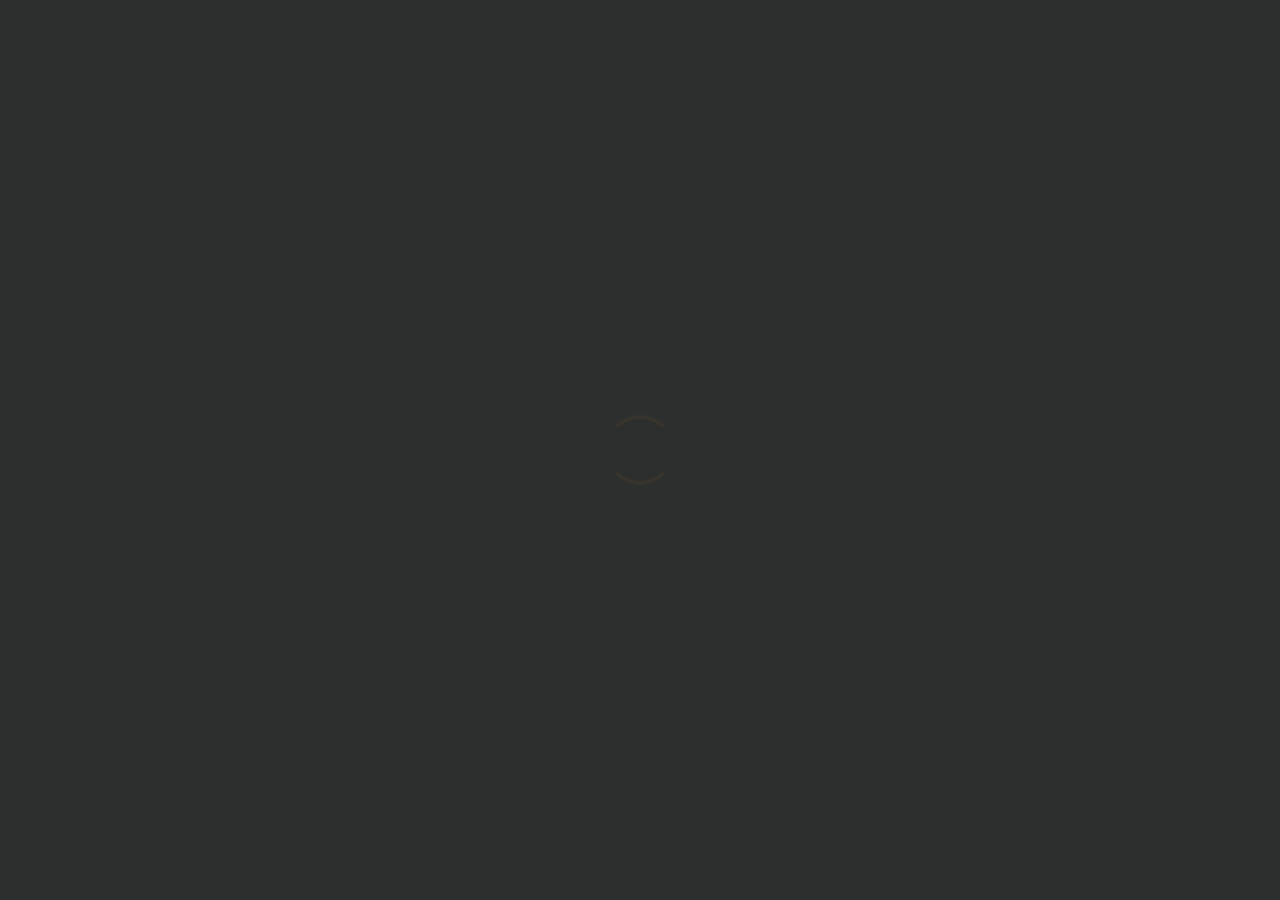
==== index.html @ 35392473 "Initial commit" ====
<!doctype html><html lang="en"><head><meta charset="utf-8"><meta name="viewport" content="width=device-width, initial-scale=1.0,minimum-scale=1.0, maximum-scale=1.0, minimal-ui"><meta http-equiv="Content-Type" content="text/html; Charset=UTF-8"><meta http-equiv="cleartype" content="on"><meta http-equiv="X-UA-Compatible" content="IE=edge"><meta http-equiv="Cache-Control" content="no-cache"><meta name="theme-color" content="#333333"><meta name="HandheldFriendly" content="True"><meta name="mobile-web-app-capable" content="yes"><meta name="format-detection" content="telephone=no"><meta name="format-detection" content="address=no"><meta name="SKYPE_TOOLBAR" content="SKYPE_TOOLBAR_PARSER_COMPATIBLE"><meta name="application-name" content="alexstep"><meta name="apple-mobile-web-app-title" content="alexstep"><meta name="msapplication-TileColor" content="#333333"><meta name="apple-mobile-web-app-capable" content="yes"><meta name="apple-mobile-web-app-status-bar-style" content="black"><title>Alex Step - fullstack web-developer</title><meta name="description" content="Personal CV site"><link rel="amphtml" href="https://alexstep.com/amp.html"><link rel="canonical" href="https://alexstep.com"><link rel="manifest" href="/manifest.json?t=1485158343340"><link rel="apple-touch-icon" sizes="180x180" href="/img/favicons/apple-touch-icon.png?t=1485158343340"><link rel="icon" type="image/png" href="/img/favicons/favicon-32x32.png?t=1485158343340" sizes="32x32"><link rel="icon" type="image/png" href="/img/favicons/favicon-16x16.png?t=1485158343340" sizes="16x16"><link rel="mask-icon" href="/img/favicons/safari-pinned-tab.svg?t=1485158343340" color="#86af49"><link rel="shortcut icon" href="/img/favicons/favicon.ico?t=1485158343340"><meta name="msapplication-TileImage" content="/img/favicons/mstile-144x144.png?t=1485158343340"><meta property="og:url" content="https://alexstep.com/"><meta property="og:type" content="website"><meta property="og:title" content="Александр Степанченко"><meta property="og:description" content="Веб-разработчик"><meta property="og:image" content="https://alexstep.com//img/favicons/android-chrome-512x512.png"><style>article,aside,details,figcaption,figure,footer,header,legend,main,menu,nav,section,summary{display:block}pre,textarea{overflow:auto}.o-grid,sub,sup{position:relative}.c-main-container,body{overflow-x:hidden}html{font-family:sans-serif}body{margin:0}audio,canvas,progress,video{display:inline-block;vertical-align:baseline}audio:not([controls]){display:none;height:0}[hidden],template{display:none}a{background-color:transparent;text-decoration:none}a:active,a:hover{outline:0}abbr[title]{border-bottom:1px dotted}b,optgroup,strong{font-weight:700}dfn{font-style:italic}h1{font-size:2em}mark{background:#ff0;color:#000}small{font-size:80%}sub,sup{font-size:75%;line-height:0;vertical-align:baseline}sup{top:-.5em}sub{bottom:-.25em}svg:not(:root){overflow:hidden}code,kbd,pre,samp{font-family:monospace,monospace;font-size:1em}button,input,optgroup,select,textarea{color:inherit;font:inherit;margin:0}.c-brand__sub-title,.c-brand__title,.c-number,.nivo-lightbox-theme-default .nivo-lightbox-title,body,h1,h2,h3,h4,h5,h6{font-family:Lato,"Helvetica Neue",Helvetica,Arial,sans-serif}button{overflow:visible}button,select{text-transform:none}button,html input[type=button],input[type=reset],input[type=submit]{-webkit-appearance:button;cursor:pointer}button[disabled],html input[disabled]{cursor:default}button::-moz-focus-inner,input::-moz-focus-inner{border:0;padding:0}input[type=checkbox],input[type=radio]{box-sizing:border-box;padding:0}input[type=number]::-webkit-inner-spin-button,input[type=number]::-webkit-outer-spin-button{height:auto}input[type=search]::-webkit-search-cancel-button,input[type=search]::-webkit-search-decoration{-webkit-appearance:none}legend{border:0;width:100%;line-height:inherit}.o-list-inline>li,label{display:inline-block}textarea{resize:vertical}table{border-collapse:collapse;border-spacing:0}blockquote,body,caption,dd,dl,fieldset,figure,form,h1,h2,h3,h4,h5,h6,hr,legend,ol,p,pre,table,td,th,ul{margin:0;padding:0}abbr[title],dfn[title]{cursor:help}address{font-style:normal}ol ol,ol ul,ul ol,ul ul{margin-bottom:0}img{border:0;font-style:italic;vertical-align:middle;max-width:100%}button,input,select,textarea{line-height:inherit;border-radius:0}fieldset{min-width:0;border:0}input[type=search]{box-sizing:inherit;-webkit-appearance:none}html{box-sizing:border-box;font-size:14px;min-height:100%;-webkit-text-size-adjust:100%;-ms-text-size-adjust:100%;-moz-osx-font-smoothing:grayscale;-webkit-font-smoothing:antialiased}*,::after,::before{box-sizing:inherit}.c-progress-bar,address,blockquote,dl,fieldset,figure,h1,h2,h3,h4,h5,h6,hr,ol,p,pre,table,ul{margin-bottom:.55rem}body{font-size:1rem;line-height:1.75;font-weight:400;-webkit-font-smoothing:subpixel-antialiased}body,html{height:100%}.c-number,h1,h2,h3,h4,h5,h6{font-weight:600}.c-number small,h1 small,h2 small,h3 small,h4 small,h5 small,h6 small{font-weight:400;font-size:.7em}.c-number,h2,h3{font-size:1.2rem;line-height:1.45;text-transform:uppercase}hr{box-sizing:content-box;height:2px;color:#ccc;font-size:0;border:0}dd,ol,ul{margin-left:3.5rem;padding:0}.c-clients,.c-social-buttons,.o-list-bare,.o-list-inline{margin-left:0;padding:0;list-style:none}[dir=rtl] dd,[dir=rtl] ol,[dir=rtl] ul{margin-right:3.5rem}[dir=rtl] .c-clients,[dir=rtl] .c-social-buttons,[dir=rtl] .o-list-bare,[dir=rtl] .o-list-inline{margin-right:0}img[height],img[width]{max-width:none}.o-media{display:-ms-flexbox;display:-webkit-box;display:flex;-ms-flex-align:start;-webkit-box-align:start;align-items:flex-start}.o-media__figure{margin-right:1rem}.o-media__body{-ms-flex:1;-webkit-box-flex:1;flex:1}.o-media__body,.o-media__body :last-child{margin-bottom:0}.o-media--reverse>.o-media__figure{-ms-flex-order:1;-webkit-box-ordinal-group:2;order:1;margin-left:1rem;margin-right:0}.o-media--flush>.o-media__figure{margin-left:0;margin-right:0}.o-media--block>.o-media__figure{margin-left:0;margin-right:0;width:2.8rem}.o-container{max-width:1276px;margin:0 auto}.o-content{padding-bottom:1.75rem}.o-content__body,.o-content__body :last-child{margin-bottom:0}.o-grid{display:-ms-flexbox;display:-webkit-box;display:flex;-ms-flex-flow:row wrap;flex-flow:row wrap;margin-right:-3.5rem}.o-grid--gallery{margin-right:-1.75rem;margin-bottom:-1.75rem}.o-grid--gallery [class*=o-grid__col]{padding-right:1.75rem;margin-bottom:1.75rem}[class*=o-grid__col]{width:100%;padding-right:3.5rem;margin-bottom:0}.o-grid__col-xs-1{-ms-flex:0 0 auto;-webkit-box-flex:0;flex:0 0 auto;width:calc(8.33299992%)}.o-grid__col-xs-1:nth-child(1n){margin-right:0}.o-grid__col-xs-1:last-child{margin-right:0}.o-grid__col-xs-1:nth-child(0n){float:right;margin-right:0}.o-grid__col-xs-2{-ms-flex:0 0 auto;-webkit-box-flex:0;flex:0 0 auto;width:calc(16.66699983%)}.o-grid__col-xs-2:nth-child(1n){margin-right:0}.o-grid__col-xs-2:last-child{margin-right:0}.o-grid__col-xs-2:nth-child(0n){float:right;margin-right:0}.o-grid__col-xs-3{-ms-flex:0 0 auto;-webkit-box-flex:0;flex:0 0 auto;width:calc(24.99999975%)}.o-grid__col-xs-3:nth-child(1n){margin-right:0}.o-grid__col-xs-3:last-child{margin-right:0}.o-grid__col-xs-3:nth-child(0n){float:right;margin-right:0}.o-grid__col-xs-4{-ms-flex:0 0 auto;-webkit-box-flex:0;flex:0 0 auto;width:calc(33.33299967%)}.o-grid__col-xs-4:nth-child(1n){margin-right:0}.o-grid__col-xs-4:last-child{margin-right:0}.o-grid__col-xs-4:nth-child(0n){float:right;margin-right:0}.o-grid__col-xs-5{-ms-flex:0 0 auto;-webkit-box-flex:0;flex:0 0 auto;width:calc(41.66699958%)}.o-grid__col-xs-5:nth-child(1n){margin-right:0}.o-grid__col-xs-5:last-child{margin-right:0}.o-grid__col-xs-5:nth-child(0n){float:right;margin-right:0}.o-grid__col-xs-6{-ms-flex:0 0 auto;-webkit-box-flex:0;flex:0 0 auto;width:calc(49.9999995%)}.o-grid__col-xs-6:nth-child(1n){margin-right:0}.o-grid__col-xs-6:last-child{margin-right:0}.o-grid__col-xs-6:nth-child(0n){float:right;margin-right:0}.o-grid__col-xs-7{-ms-flex:0 0 auto;-webkit-box-flex:0;flex:0 0 auto;width:calc(58.33299942%)}.o-grid__col-xs-7:nth-child(1n){margin-right:0}.o-grid__col-xs-7:last-child{margin-right:0}.o-grid__col-xs-7:nth-child(0n){float:right;margin-right:0}.o-grid__col-xs-8{-ms-flex:0 0 auto;-webkit-box-flex:0;flex:0 0 auto;width:calc(66.66699933%)}.o-grid__col-xs-8:nth-child(1n){margin-right:0}.o-grid__col-xs-8:last-child{margin-right:0}.o-grid__col-xs-8:nth-child(0n){float:right;margin-right:0}.o-grid__col-xs-9{-ms-flex:0 0 auto;-webkit-box-flex:0;flex:0 0 auto;width:calc(74.99999925%)}.o-grid__col-xs-9:nth-child(1n){margin-right:0}.o-grid__col-xs-9:last-child{margin-right:0}.o-grid__col-xs-9:nth-child(0n){float:right;margin-right:0}.o-grid__col-xs-10{-ms-flex:0 0 auto;-webkit-box-flex:0;flex:0 0 auto;width:calc(83.33299917%)}.o-grid__col-xs-10:nth-child(1n){margin-right:0}.o-grid__col-xs-10:last-child{margin-right:0}.o-grid__col-xs-10:nth-child(0n){float:right;margin-right:0}.o-grid__col-xs-11{-ms-flex:0 0 auto;-webkit-box-flex:0;flex:0 0 auto;width:calc(91.66699908%)}.o-grid__col-xs-11:nth-child(1n){margin-right:0}.o-grid__col-xs-11:last-child{margin-right:0}.o-grid__col-xs-11:nth-child(0n){float:right;margin-right:0}.o-grid__col-xs-12{-ms-flex:0 0 auto;-webkit-box-flex:0;flex:0 0 auto;width:calc(99.999999%)}.o-grid__col-xs-12:nth-child(1n){margin-right:0}.o-grid__col-xs-12:last-child{margin-right:0}.o-grid__col-xs-12:nth-child(0n){float:right;margin-right:0}@media (min-width:600px){.o-grid__col-sm-1{-ms-flex:0 0 auto;-webkit-box-flex:0;flex:0 0 auto;width:calc(8.33299992%)}.o-grid__col-sm-1:nth-child(1n){margin-right:0}.o-grid__col-sm-1:last-child{margin-right:0}.o-grid__col-sm-1:nth-child(0n){float:right;margin-right:0}.o-grid__col-sm-2{-ms-flex:0 0 auto;-webkit-box-flex:0;flex:0 0 auto;width:calc(16.66699983%)}.o-grid__col-sm-2:nth-child(1n){margin-right:0}.o-grid__col-sm-2:last-child{margin-right:0}.o-grid__col-sm-2:nth-child(0n){float:right;margin-right:0}.o-grid__col-sm-3{-ms-flex:0 0 auto;-webkit-box-flex:0;flex:0 0 auto;width:calc(24.99999975%)}.o-grid__col-sm-3:nth-child(1n){margin-right:0}.o-grid__col-sm-3:last-child{margin-right:0}.o-grid__col-sm-3:nth-child(0n){float:right;margin-right:0}.o-grid__col-sm-4{-ms-flex:0 0 auto;-webkit-box-flex:0;flex:0 0 auto;width:calc(33.33299967%)}.o-grid__col-sm-4:nth-child(1n){margin-right:0}.o-grid__col-sm-4:last-child{margin-right:0}.o-grid__col-sm-4:nth-child(0n){float:right;margin-right:0}.o-grid__col-sm-5{-ms-flex:0 0 auto;-webkit-box-flex:0;flex:0 0 auto;width:calc(41.66699958%)}.o-grid__col-sm-5:nth-child(1n){margin-right:0}.o-grid__col-sm-5:last-child{margin-right:0}.o-grid__col-sm-5:nth-child(0n){float:right;margin-right:0}.o-grid__col-sm-6{-ms-flex:0 0 auto;-webkit-box-flex:0;flex:0 0 auto;width:calc(49.9999995%)}.o-grid__col-sm-6:nth-child(1n){margin-right:0}.o-grid__col-sm-6:last-child{margin-right:0}.o-grid__col-sm-6:nth-child(0n){float:right;margin-right:0}.o-grid__col-sm-7{-ms-flex:0 0 auto;-webkit-box-flex:0;flex:0 0 auto;width:calc(58.33299942%)}.o-grid__col-sm-7:nth-child(1n){margin-right:0}.o-grid__col-sm-7:last-child{margin-right:0}.o-grid__col-sm-7:nth-child(0n){float:right;margin-right:0}.o-grid__col-sm-8{-ms-flex:0 0 auto;-webkit-box-flex:0;flex:0 0 auto;width:calc(66.66699933%)}.o-grid__col-sm-8:nth-child(1n){margin-right:0}.o-grid__col-sm-8:last-child{margin-right:0}.o-grid__col-sm-8:nth-child(0n){float:right;margin-right:0}.o-grid__col-sm-9{-ms-flex:0 0 auto;-webkit-box-flex:0;flex:0 0 auto;width:calc(74.99999925%)}.o-grid__col-sm-9:nth-child(1n){margin-right:0}.o-grid__col-sm-9:last-child{margin-right:0}.o-grid__col-sm-9:nth-child(0n){float:right;margin-right:0}.o-grid__col-sm-10{-ms-flex:0 0 auto;-webkit-box-flex:0;flex:0 0 auto;width:calc(83.33299917%)}.o-grid__col-sm-10:nth-child(1n){margin-right:0}.o-grid__col-sm-10:last-child{margin-right:0}.o-grid__col-sm-10:nth-child(0n){float:right;margin-right:0}.o-grid__col-sm-11{-ms-flex:0 0 auto;-webkit-box-flex:0;flex:0 0 auto;width:calc(91.66699908%)}.o-grid__col-sm-11:nth-child(1n){margin-right:0}.o-grid__col-sm-11:last-child{margin-right:0}.o-grid__col-sm-11:nth-child(0n){float:right;margin-right:0}.o-grid__col-sm-12{-ms-flex:0 0 auto;-webkit-box-flex:0;flex:0 0 auto;width:calc(99.999999%)}.o-grid__col-sm-12:nth-child(1n){margin-right:0}.o-grid__col-sm-12:last-child{margin-right:0}.o-grid__col-sm-12:nth-child(0n){float:right;margin-right:0}}@media (min-width:760px){.o-content{padding-bottom:1.75rem}.o-grid__col-md-1{-ms-flex:0 0 auto;-webkit-box-flex:0;flex:0 0 auto;width:calc(8.33299992%)}.o-grid__col-md-1:nth-child(1n){margin-right:0}.o-grid__col-md-1:last-child{margin-right:0}.o-grid__col-md-1:nth-child(0n){float:right;margin-right:0}.o-grid__col-md-2{-ms-flex:0 0 auto;-webkit-box-flex:0;flex:0 0 auto;width:calc(16.66699983%)}.o-grid__col-md-2:nth-child(1n){margin-right:0}.o-grid__col-md-2:last-child{margin-right:0}.o-grid__col-md-2:nth-child(0n){float:right;margin-right:0}.o-grid__col-md-3{-ms-flex:0 0 auto;-webkit-box-flex:0;flex:0 0 auto;width:calc(24.99999975%)}.o-grid__col-md-3:nth-child(1n){margin-right:0}.o-grid__col-md-3:last-child{margin-right:0}.o-grid__col-md-3:nth-child(0n){float:right;margin-right:0}.o-grid__col-md-4{-ms-flex:0 0 auto;-webkit-box-flex:0;flex:0 0 auto;width:calc(33.33299967%)}.o-grid__col-md-4:nth-child(1n){margin-right:0}.o-grid__col-md-4:last-child{margin-right:0}.o-grid__col-md-4:nth-child(0n){float:right;margin-right:0}.o-grid__col-md-5{-ms-flex:0 0 auto;-webkit-box-flex:0;flex:0 0 auto;width:calc(41.66699958%)}.o-grid__col-md-5:nth-child(1n){margin-right:0}.o-grid__col-md-5:last-child{margin-right:0}.o-grid__col-md-5:nth-child(0n){float:right;margin-right:0}.o-grid__col-md-6{-ms-flex:0 0 auto;-webkit-box-flex:0;flex:0 0 auto;width:calc(49.9999995%)}.o-grid__col-md-6:nth-child(1n){margin-right:0}.o-grid__col-md-6:last-child{margin-right:0}.o-grid__col-md-6:nth-child(0n){float:right;margin-right:0}.o-grid__col-md-7{-ms-flex:0 0 auto;-webkit-box-flex:0;flex:0 0 auto;width:calc(58.33299942%)}.o-grid__col-md-7:nth-child(1n){margin-right:0}.o-grid__col-md-7:last-child{margin-right:0}.o-grid__col-md-7:nth-child(0n){float:right;margin-right:0}.o-grid__col-md-8{-ms-flex:0 0 auto;-webkit-box-flex:0;flex:0 0 auto;width:calc(66.66699933%)}.o-grid__col-md-8:nth-child(1n){margin-right:0}.o-grid__col-md-8:last-child{margin-right:0}.o-grid__col-md-8:nth-child(0n){float:right;margin-right:0}.o-grid__col-md-9{-ms-flex:0 0 auto;-webkit-box-flex:0;flex:0 0 auto;width:calc(74.99999925%)}.o-grid__col-md-9:nth-child(1n){margin-right:0}.o-grid__col-md-9:last-child{margin-right:0}.o-grid__col-md-9:nth-child(0n){float:right;margin-right:0}.o-grid__col-md-10{-ms-flex:0 0 auto;-webkit-box-flex:0;flex:0 0 auto;width:calc(83.33299917%)}.o-grid__col-md-10:nth-child(1n){margin-right:0}.o-grid__col-md-10:last-child{margin-right:0}.o-grid__col-md-10:nth-child(0n){float:right;margin-right:0}.o-grid__col-md-11{-ms-flex:0 0 auto;-webkit-box-flex:0;flex:0 0 auto;width:calc(91.66699908%)}.o-grid__col-md-11:nth-child(1n){margin-right:0}.o-grid__col-md-11:last-child{margin-right:0}.o-grid__col-md-11:nth-child(0n){float:right;margin-right:0}.o-grid__col-md-12{-ms-flex:0 0 auto;-webkit-box-flex:0;flex:0 0 auto;width:calc(99.999999%)}.o-grid__col-md-12:nth-child(1n){margin-right:0}.o-grid__col-md-12:last-child{margin-right:0}.o-grid__col-md-12:nth-child(0n){float:right;margin-right:0}}@media (min-width:1024px){.o-grid__col-lg-1{-ms-flex:0 0 auto;-webkit-box-flex:0;flex:0 0 auto;width:calc(8.33299992%)}.o-grid__col-lg-1:nth-child(1n){margin-right:0}.o-grid__col-lg-1:last-child{margin-right:0}.o-grid__col-lg-1:nth-child(0n){float:right;margin-right:0}.o-grid__col-lg-2{-ms-flex:0 0 auto;-webkit-box-flex:0;flex:0 0 auto;width:calc(16.66699983%)}.o-grid__col-lg-2:nth-child(1n){margin-right:0}.o-grid__col-lg-2:last-child{margin-right:0}.o-grid__col-lg-2:nth-child(0n){float:right;margin-right:0}.o-grid__col-lg-3{-ms-flex:0 0 auto;-webkit-box-flex:0;flex:0 0 auto;width:calc(24.99999975%)}.o-grid__col-lg-3:nth-child(1n){margin-right:0}.o-grid__col-lg-3:last-child{margin-right:0}.o-grid__col-lg-3:nth-child(0n){float:right;margin-right:0}.o-grid__col-lg-4{-ms-flex:0 0 auto;-webkit-box-flex:0;flex:0 0 auto;width:calc(33.33299967%)}.o-grid__col-lg-4:nth-child(1n){margin-right:0}.o-grid__col-lg-4:last-child{margin-right:0}.o-grid__col-lg-4:nth-child(0n){float:right;margin-right:0}.o-grid__col-lg-5{-ms-flex:0 0 auto;-webkit-box-flex:0;flex:0 0 auto;width:calc(41.66699958%)}.o-grid__col-lg-5:nth-child(1n){margin-right:0}.o-grid__col-lg-5:last-child{margin-right:0}.o-grid__col-lg-5:nth-child(0n){float:right;margin-right:0}.o-grid__col-lg-6{-ms-flex:0 0 auto;-webkit-box-flex:0;flex:0 0 auto;width:calc(49.9999995%)}.o-grid__col-lg-6:nth-child(1n){margin-right:0}.o-grid__col-lg-6:last-child{margin-right:0}.o-grid__col-lg-6:nth-child(0n){float:right;margin-right:0}.o-grid__col-lg-7{-ms-flex:0 0 auto;-webkit-box-flex:0;flex:0 0 auto;width:calc(58.33299942%)}.o-grid__col-lg-7:nth-child(1n){margin-right:0}.o-grid__col-lg-7:last-child{margin-right:0}.o-grid__col-lg-7:nth-child(0n){float:right;margin-right:0}.o-grid__col-lg-8{-ms-flex:0 0 auto;-webkit-box-flex:0;flex:0 0 auto;width:calc(66.66699933%)}.o-grid__col-lg-8:nth-child(1n){margin-right:0}.o-grid__col-lg-8:last-child{margin-right:0}.o-grid__col-lg-8:nth-child(0n){float:right;margin-right:0}.o-grid__col-lg-9{-ms-flex:0 0 auto;-webkit-box-flex:0;flex:0 0 auto;width:calc(74.99999925%)}.o-grid__col-lg-9:nth-child(1n){margin-right:0}.o-grid__col-lg-9:last-child{margin-right:0}.o-grid__col-lg-9:nth-child(0n){float:right;margin-right:0}.o-grid__col-lg-10{-ms-flex:0 0 auto;-webkit-box-flex:0;flex:0 0 auto;width:calc(83.33299917%)}.o-grid__col-lg-10:nth-child(1n){margin-right:0}.o-grid__col-lg-10:last-child{margin-right:0}.o-grid__col-lg-10:nth-child(0n){float:right;margin-right:0}.o-grid__col-lg-11{-ms-flex:0 0 auto;-webkit-box-flex:0;flex:0 0 auto;width:calc(91.66699908%)}.o-grid__col-lg-11:nth-child(1n){margin-right:0}.o-grid__col-lg-11:last-child{margin-right:0}.o-grid__col-lg-11:nth-child(0n){float:right;margin-right:0}.o-grid__col-lg-12{-ms-flex:0 0 auto;-webkit-box-flex:0;flex:0 0 auto;width:calc(99.999999%)}.o-grid__col-lg-12:nth-child(1n){margin-right:0}.o-grid__col-lg-12:last-child{margin-right:0}.o-grid__col-lg-12:nth-child(0n){float:right;margin-right:0}}@media (min-width:1200px){.o-content{padding-bottom:2.7125rem}.o-grid__col-xl-1{-ms-flex:0 0 auto;-webkit-box-flex:0;flex:0 0 auto;width:calc(8.33299992%)}.o-grid__col-xl-1:nth-child(1n){margin-right:0}.o-grid__col-xl-1:last-child{margin-right:0}.o-grid__col-xl-1:nth-child(0n){float:right;margin-right:0}.o-grid__col-xl-2{-ms-flex:0 0 auto;-webkit-box-flex:0;flex:0 0 auto;width:calc(16.66699983%)}.o-grid__col-xl-2:nth-child(1n){margin-right:0}.o-grid__col-xl-2:last-child{margin-right:0}.o-grid__col-xl-2:nth-child(0n){float:right;margin-right:0}.o-grid__col-xl-3{-ms-flex:0 0 auto;-webkit-box-flex:0;flex:0 0 auto;width:calc(24.99999975%)}.o-grid__col-xl-3:nth-child(1n){margin-right:0}.o-grid__col-xl-3:last-child{margin-right:0}.o-grid__col-xl-3:nth-child(0n){float:right;margin-right:0}.o-grid__col-xl-4{-ms-flex:0 0 auto;-webkit-box-flex:0;flex:0 0 auto;width:calc(33.33299967%)}.o-grid__col-xl-4:nth-child(1n){margin-right:0}.o-grid__col-xl-4:last-child{margin-right:0}.o-grid__col-xl-4:nth-child(0n){float:right;margin-right:0}.o-grid__col-xl-5{-ms-flex:0 0 auto;-webkit-box-flex:0;flex:0 0 auto;width:calc(41.66699958%)}.o-grid__col-xl-5:nth-child(1n){margin-right:0}.o-grid__col-xl-5:last-child{margin-right:0}.o-grid__col-xl-5:nth-child(0n){float:right;margin-right:0}.o-grid__col-xl-6{-ms-flex:0 0 auto;-webkit-box-flex:0;flex:0 0 auto;width:calc(49.9999995%)}.o-grid__col-xl-6:nth-child(1n){margin-right:0}.o-grid__col-xl-6:last-child{margin-right:0}.o-grid__col-xl-6:nth-child(0n){float:right;margin-right:0}.o-grid__col-xl-7{-ms-flex:0 0 auto;-webkit-box-flex:0;flex:0 0 auto;width:calc(58.33299942%)}.o-grid__col-xl-7:nth-child(1n){margin-right:0}.o-grid__col-xl-7:last-child{margin-right:0}.o-grid__col-xl-7:nth-child(0n){float:right;margin-right:0}.o-grid__col-xl-8{-ms-flex:0 0 auto;-webkit-box-flex:0;flex:0 0 auto;width:calc(66.66699933%)}.o-grid__col-xl-8:nth-child(1n){margin-right:0}.o-grid__col-xl-8:last-child{margin-right:0}.o-grid__col-xl-8:nth-child(0n){float:right;margin-right:0}.o-grid__col-xl-9{-ms-flex:0 0 auto;-webkit-box-flex:0;flex:0 0 auto;width:calc(74.99999925%)}.o-grid__col-xl-9:nth-child(1n){margin-right:0}.o-grid__col-xl-9:last-child{margin-right:0}.o-grid__col-xl-9:nth-child(0n){float:right;margin-right:0}.o-grid__col-xl-10{-ms-flex:0 0 auto;-webkit-box-flex:0;flex:0 0 auto;width:calc(83.33299917%)}.o-grid__col-xl-10:nth-child(1n){margin-right:0}.o-grid__col-xl-10:last-child{margin-right:0}.o-grid__col-xl-10:nth-child(0n){float:right;margin-right:0}.o-grid__col-xl-11{-ms-flex:0 0 auto;-webkit-box-flex:0;flex:0 0 auto;width:calc(91.66699908%)}.o-grid__col-xl-11:nth-child(1n){margin-right:0}.o-grid__col-xl-11:last-child{margin-right:0}.o-grid__col-xl-11:nth-child(0n){float:right;margin-right:0}.o-grid__col-xl-12{-ms-flex:0 0 auto;-webkit-box-flex:0;flex:0 0 auto;width:calc(99.999999%)}.o-grid__col-xl-12:nth-child(1n){margin-right:0}.o-grid__col-xl-12:last-child{margin-right:0}.o-grid__col-xl-12:nth-child(0n){float:right;margin-right:0}}.o-section__content-bg,.o-section__header-bg{display:none}.o-section__content,.o-section__header{padding:1.75rem 1.75rem 0rem}.o-section__full-top-space{padding-top:1.75rem}.o-section__full-bottom-space{padding-bottom:1.75rem}@media (min-width:760px){.o-section__header{padding:3.15rem 3.5rem 1.4rem}.o-section--header .o-section__header{padding-bottom:0}.o-section__content{padding:3.15rem 3.5rem 1.4rem}.o-section__full-top-space{padding-top:3.15rem}.o-section__full-bottom-space{padding-bottom:3.15rem}}@media (min-width:1024px){.o-section{position:relative}.o-section__container{z-index:2;position:relative;display:-ms-flexbox;display:-webkit-box;display:flex}.o-section__header{width:30%;text-align:right}.o-section__content{width:70%}.o-section__content-bg,.o-section__header-bg{display:block;position:absolute;height:100%;width:50%;z-index:1}.o-section__content-bg{right:0}}.c-header__avatar,.c-header__brand,.c-header__contact,.c-preloader{text-align:center}.c-preloader,.js-enabled .js-main-container{display:none}@media (min-width:1200px){.o-section__content,.o-section__header{padding:4.375rem 5.25rem 1.6625rem}.o-section__full-top-space{padding-top:4.375rem}.o-section__full-bottom-space{padding-bottom:4.375rem}}.c-preloader{-ms-flex-pack:center;-webkit-box-pack:center;justify-content:center;-webkit-align-items:center;-ms-flex-align:center;-ms-grid-row-align:center;-webkit-box-align:center;align-items:center;height:100%}.js-enabled .c-preloader{display:-ms-flexbox;display:-webkit-box;display:flex}.c-preloader__spinner{min-width:70px;min-height:70px}.c-preloader__spinner:before{content:'Loading…';position:absolute;top:50%;left:50%;width:70px;height:70px;margin-top:-35px;margin-left:-35px}@keyframes c-preloader__spinner{to{-webkit-transform:rotate(360deg);transform:rotate(360deg)}}@-webkit-keyframes c-preloader__spinner{to{-webkit-transform:rotate(360deg)}}.c-preloader__spinner:not(:required):before{content:'';border-radius:50%;border:4px solid transparent;animation:c-preloader__spinner .8s ease infinite;-webkit-animation:c-preloader__spinner .8s ease infinite}.c-progress-bar{position:relative;height:5px}.c-progress-bar__filler{height:100%}.c-header__brand,.c-header__contact-divider,.c-header__top{margin-bottom:1.75rem}.c-header__social-buttons{-ms-flex-pack:center;-webkit-box-pack:center;justify-content:center}@media (min-width:760px){.c-header__brand,.c-header__top{margin-bottom:1.75rem}.c-header__content{padding-top:1.75rem}.c-header__contact{text-align:left}}@media (min-width:1024px){.c-header__content,.c-header__header{height:100vh}.c-header__inner-content,.c-header__inner-header{position:relative;height:100%;display:-ms-flexbox;display:-webkit-box;display:flex;-ms-flex-direction:column;-webkit-box-orient:vertical;-webkit-box-direction:normal;flex-direction:column;-ms-flex-pack:center;-webkit-box-pack:center;justify-content:center}.c-header__avatar,.c-header__top{top:-2vh;position:relative}.c-header__avatar{margin-top:-5.8rem;text-align:right;position:relative}.c-header__avatar,::-ms-backdrop{height:18vw}.c-header__brand{text-align:left;margin-bottom:0}.c-header__social-buttons{position:absolute;bottom:0;right:0}.c-header__contact{position:absolute;width:100%;bottom:0;left:0}}.c-footer__contact-divider{margin-bottom:3.5rem}.c-footer__brand{margin-bottom:1.75rem}@media (min-width:600px){.c-footer__contact-divider{margin-bottom:6.3rem}.c-footer__bottom{position:relative}.c-footer__brand{margin-bottom:0}.c-footer__social-buttons{position:absolute;right:0;bottom:0;margin-bottom:0}}.c-timeline,.c-timeline__item{position:relative}@media (min-width:760px){.c-footer__contact{margin-bottom:1.4rem}}@media (min-width:1200px){.c-footer__contact-divider{margin-bottom:8.75rem}}.c-brand__sub-title,.c-brand__title{font-style:normal;font-weight:400;letter-spacing:normal;line-break:auto;line-height:1.75;text-decoration:none;text-shadow:none;text-transform:none;white-space:normal;word-break:normal;word-spacing:normal;word-wrap:normal}.c-brand__first-word,.c-brand__second-word{display:block}.c-brand__sub-title{margin-bottom:0}.c-brand__sizer{font-size:65%}@media (min-width:1024px){.c-brand__title{margin-bottom:.8rem}}.c-avatar__img{border-radius:50%;width:11rem}@media (min-width:760px){.c-avatar__img{width:14rem}}@media (min-width:1200px){.c-brand__title{margin-bottom:1.4rem}.c-brand__sizer{font-size:100%}.c-brand__sizer--sm{font-size:80%}.c-avatar__img{width:100%}}.c-intro p{margin-bottom:1.1rem}@media (min-width:600px){.c-intro p{font-size:1.22rem;margin-bottom:1.375rem}}.c-deco-line{height:5px;width:30%;margin-top:.55rem;margin-bottom:.935rem;text-align:left}.c-timeline{border-left-width:2px;border-left-style:solid;margin-left:calc(-1rem);padding-left:25px}.c-timeline__point{height:10px;width:10px;position:absolute;left:-31px;top:3px;border-radius:50%}.c-timeline__end{height:1px;width:16px;position:absolute;left:-9px;bottom:0;border-width:1px;border-style:solid}.c-work__heading,.c-work__location,.c-work__timeframe,.c-work__title{margin-bottom:.4rem}.c-work__location,.c-work__timeframe,.c-work__title{font-weight:500}.c-work__location,.c-work__timeframe{opacity:.6;font-size:.7rem}.c-work__title{font-size:.8rem}.c-social-button{display:block;text-align:center;width:33px;height:33px;font-size:.8rem!important;line-height:2.7!important;border-radius:2px;border:2px solid}@media (min-width:1200px){.c-social-button{width:38px;height:38px;font-size:1rem!important;line-height:2.6!important;border-radius:3px}}.c-social-buttons{display:-ms-flexbox;display:-webkit-box;display:flex}.c-social-buttons li{margin-right:6px}.c-social-buttons li:last-child{margin-right:0}.c-image-overlay{display:block;overflow:hidden;position:relative}.u-hide-xs,.u-show-xl{display:none!important}.c-image-overlay img{width:100%;-webkit-transition:ease .6s;transition:ease .6s}.c-image-overlay .c-image-overlay__deco-line{height:3px;margin-top:.825rem;margin-bottom:.825rem;text-align:left;-webkit-transition:width .65s ease-out;transition:width .65s ease-out;width:15%}.c-image-overlay .c-image-overlay__content{opacity:1;background:rgba(0,0,0,.8);position:absolute;bottom:0}.c-image-overlay:hover .c-image-overlay__content{opacity:0}.c-image-overlay__content{position:absolute;top:0;left:0;width:100%;max-width:375px;opacity:0;padding:1.75rem;-webkit-transition:ease .6s;transition:ease .6s}.c-clients{overflow:hidden;margin-right:-2.5rem;margin-bottom:-1.5rem}.c-clients li{float:left;margin-right:2.5rem;margin-bottom:1.5rem}.c-clients a{opacity:.6}.c-clients a:hover{opacity:1}.c-clients img{max-height:30px}.a-progress-bar{width:0}.a-progress-bar.in-view{-webkit-transition:width 1.4s ease-in-out .5s;transition:width 1.4s ease-in-out .5s}.fa-lg{font-size:1.5em;line-height:.75em;vertical-align:-15%}.nivo-lightbox-theme-default .nivo-lightbox-close{width:26px;height:26px}.nivo-lightbox-theme-default .nivo-lightbox-title{background:0 0}.u-pt-0{padding-top:0!important}.u-pb-0{padding-bottom:0!important}.u-mt-text{margin-top:.55rem}.u-mb-text{margin-bottom:.55rem}@media (max-width:599px){.u-show-xs{display:none!important}}@media (min-width:600px){.c-clients img{max-height:50px}.u-hide-sm{display:none!important}}@media (max-width:759px){.u-show-sm{display:none!important}}@media (min-width:760px){.u-hide-md{display:none!important}}@media (max-width:1023px){.u-show-md{display:none!important}}@media (min-width:1024px){.u-hide-lg{display:none!important}}@media (max-width:1199px){.u-show-lg{display:none!important}}@media (min-width:1200px){.u-hide-xl{display:none!important}}body{background:#2d2e2e;color:#979899;-webkit-perspective:700px;perspective:700px}h1,h2,h3,h4,h5,h6{color:#a4a5a6}.t-link-container{color:inherit;display:block}.t-link-container .t-link-container__item--blended,.t-link-container:active,.t-link-container:focus,.t-link-container:hover{color:inherit}.t-link-container .t-link-container__item,.t-link-container:hover .t-link-container__item--blended,a{color:#e0a80d}.t-link-container:hover .t-link-container__item,a:active,a:focus,a:hover{color:#fefaee}.t-border-color,hr{border-color:#404242}.t-border-color-bg,hr{background:#404242}.t-primary-color,.t-primary-color-line{color:#e0a80d}.t-primary-bg,.t-primary-color-line{background:#e0a80d}.t-preloader__spinner:not(:required):before{border-top-color:#e0a80d;border-bottom-color:#e0a80d}.t-title__first-word{color:#a4a5a6;font-weight:300}.t-title__second-word{color:#e0a80d}.t-sub-title{color:#979899}.t-title{font-size:4.8rem;line-height:.91}.t-title__second-word{text-transform:uppercase;font-weight:700}.fa{color:#575859}.t-social-button{background:#3f4040;border-color:#3f4040}.t-social-button .fa{color:#717273}.t-social-button:hover{background:#323333}.t-social-button:hover .fa{color:#e0a80d}.t-image-overlay{background:0 0}.t-image-overlay *{color:#e4e5e5}.t-image-overlay__deco-line{color:#c0c1c1;background:#c0c1c1}.t-link-container .t-link-container__item,.t-link-container .t-link-container__item--blended,a,a .fa,button{-webkit-transition:all .15s linear;transition:all .15s linear}.t-section__header{background:#282929}.t-section--header .t-section__header,.t-section__content{background:#2d2e2e}.t-section__content-border-color{border-color:#2d2e2e}.t-timeline__point{box-shadow:0 0 0 6px #2d2e2e}@media (max-width:1023px){.t-section__header{border-top:1px solid #404242;border-bottom:1px solid #404242}.t-section--header .t-section__header{border-top:none;border-bottom:none}}@media (min-width:1024px){.t-section,.t-section--header .t-section__header,.t-section__header{background:#2b2c2c}.t-section__content{background:#2d2e2e}.t-section:nth-child(even),.t-section:nth-child(even) .t-section__header{background:#292a2a}.t-section:nth-child(even) .t-section__content{background:#2b2c2c}.t-section:nth-child(even) .t-timeline__point{box-shadow:0 0 0 6px #2b2c2c}}.unselectable{-moz-user-select:-moz-none;-webkit-user-select:none;-ms-user-select:none;user-select:none}@media (max-width:600px){.gyroscope-effect{overflow:hidden;overflow-y:scroll;overflow-x:hidden;overflow-scrolling:touch;-webkit-overflow-scrolling:touch;will-change:transform;-webkit-transform-style:preserve-3d;transform-style:preserve-3d;position:absolute;top:-20vh;left:-10vw;width:100%;width:120vw;min-width:120vw;height:100%;height:140vh;min-height:140vh;padding:20vh 15vw}.gyroscope-effect .c-main-container{overflow-x:initial}.gyroscope-effect .c-main-container .o-section__header{z-index:-1;width:150%;padding:1.75rem 3rem 0 7rem;margin:0 0 0 -5rem}.gyroscope-effect .c-main-container .o-section__header .c-avatar{margin:0 0 0 -5.5rem}}::-moz-selection{background:#777;color:#aaa;opacity:1}::selection{background:#777;color:#aaa;opacity:1}.t-title__first-word{font-size:28px;margin-left:5px;margin-bottom:10px;letter-spacing:16.3px;text-transform:uppercase;position:relative;top:102px;left:-6px}.t-sub-title{position:relative;font-weight:300;font-size:1.5rem;margin-left:.3rem;top:-110px;left:8px}@media (max-width:1024px){.t-title__first-word{left:0}.t-section__header{border-top:1px solid #1a2525;border-bottom:1px solid #232727;outline:#333 solid 1px}.t-section__header.c-header__header{outline:0}.c-footer__contact-divider,.c-header__contact-divider{height:1px;background:#1b1919;border-bottom:1px solid #584646;opacity:.3}}@media (max-width:1200px){.t-title__first-word{letter-spacing:4px;top:80px}.t-sub-title{top:-90px;left:0}}</style></head><body><div class="c-preloader js-preloader"><div class="c-preloader__spinner t-preloader__spinner"></div></div><div class="gyroscope-effect"><div class="c-main-container js-main-container"><section class="o-section o-section--header t-section t-section--header"><div class="c-header"><div class="o-section__header-bg t-section__header"></div><div class="o-section__content-bg t-section__content"></div><div class="o-container"><div class="o-section__container"><header class="o-section__header c-header__header t-section__header"><div class="c-header__inner-header"><div class="c-header__avatar"><div class="a-header c-avatar"><img class="c-avatar__img" src="[data-uri]" alt="Степанченко Александр"></div></div></div></header><div class="o-section__content c-header__content t-section__content"><div class="c-header__inner-content"><div class="c-header__top"><div class="c-header__brand"><div class="c-brand"><h1 class="c-brand__title t-title"><span class="c-brand__sizer"><span class="a-header c-brand__first-word t-title__first-word">Stepanchenko</span> <span class="a-header c-brand__second-word t-title__second-word">Alexander</span></span></h1><h2 class="a-header c-brand__sub-title t-sub-title"><span class="c-brand__sizer">Web Developer &amp; Front-end Expert</span></h2></div></div><ul class="c-header__social-buttons c-social-buttons"><li class="a-header"><a href="http://www.linkedin.com/pub/%D0%B0%D0%BB%D0%B5%D0%BA%D1%81%D0%B0%D0%BD%D0%B4%D1%80-%D1%81%D1%82%D0%B5%D0%BF%D0%B0%D0%BD%D1%87%D0%B5%D0%BD%D0%BA%D0%BE/21/239/652" rel="noopener" target="_blank" class="c-social-button t-social-button"><i class="fa fa-lg fa-linkedin"></i></a></li><li class="a-header"><a href="https://www.facebook.com/aleksandr.stepanchenko" rel="noopener" target="_blank" class="c-social-button t-social-button"><i class="fa fa-lg fa-facebook"></i></a></li><li class="a-header"><a href="https://github.com/alexstep" rel="noopener" target="_blank" class="c-social-button t-social-button"><i class="fa fa-lg fa-github"></i></a></li></ul></div><div class="c-header__contact"><hr class="a-header c-header__contact-divider"><div class="o-grid"><div class="o-grid__col-md-3 o-grid__col-sm-6"><div class="a-header o-content"><div class="o-content__body"><h4>Location</h4><address>Russia, Kaliningrad</address></div></div></div><div class="o-grid__col-md-3 o-grid__col-sm-6"><div class="a-header o-content"><div class="o-content__body"><h4>Phone</h4><p>+7 911 464 61 90</p></div></div></div><div class="o-grid__col-md-3 o-grid__col-sm-6"><div class="a-header o-content"><div class="o-content__body"><a href="mailto:to@alexstep.com" rel="noopener" target="_blank" class="t-link-container"><h4>Email</h4><p><span class="t-link-container__item--blended">to@alexstep.com</span></p></a></div></div></div></div></div></div></div></div></div></div></section><section class="o-section t-section"><div class="o-section__header-bg t-section__header"></div><div class="o-section__content-bg t-section__content"></div><div class="o-container"><div class="o-section__container"><header class="o-section__header t-section__header"><div class="o-content"><h2 class="o-section__heading">Intro</h2><div class="o-content__body o-section__description">What I am all about.</div></div></header><div class="o-section__content t-section__content"><div class="o-content"><div class="c-intro"><div class="o-content__body"><p>Fullstack web developer with more than 7+ years experience, (and four more years as hobby). I have worked as a part of a team or independently and have managed contractors in their projects. My goal is to plan, build, test, deploy and maintain websites and applications for desktop and mobile devices.</p></div></div></div></div></div></div></section><section class="o-section t-section"><div class="o-section__header-bg t-section__header"></div><div class="o-section__content-bg t-section__content"></div><div class="o-container"><div class="o-section__container"><header class="o-section__header t-section__header"><div class="o-content"><h2 class="o-section__heading">Expertise</h2><div class="o-content__body o-section__description">Batman would be jealous</div></div></header><div class="o-section__content t-section__content"><div class="o-grid"><div class="o-grid__col-sm-6"><div class="o-media o-media--block o-content"><div class="o-media__figure"><div class="c-number t-primary-color">01</div></div><div class="o-media__body o-content__body"><h3>JavaScript</h3><p>Expert level knowledge of the JavaScript language, understanding of web technologies, developing crossplatform JavaScript applications like native, <a href="https://developers.google.com/web/progressive-web-apps/" rel="noopener" target="_blank">PWA</a> writing vanilla Javascript, experience with RiotJS, Cordova, IndexedDB, Underscore, Gulp, Webpack.</p></div></div></div><div class="o-grid__col-sm-6"><div class="o-media o-media--block o-content"><div class="o-media__figure"><div class="c-number t-primary-color">02</div></div><div class="o-media__body o-content__body"><h3>Front-end Design</h3><p>Expert level knowledge of HTML y CSS. Experience with the latest and greatest web standards, including HTML5 and CSS3 (W3C). Experience at working with graceful degradation y progressive enhancement, responsive Web Design.</p></div></div></div><div class="o-grid__col-sm-6"><div class="o-media o-media--block o-content"><div class="o-media__figure"><div class="c-number t-primary-color">03</div></div><div class="o-media__body o-content__body"><h3>NodeJS</h3><p>Experience with MeteorJS, Jade, SocketIO and Mongoose.</p></div></div></div><div class="o-grid__col-sm-6"><div class="o-media o-media--block o-content"><div class="o-media__figure"><div class="c-number t-primary-color">04</div></div><div class="o-media__body o-content__body"><h3>DevOps</h3><p>Linux, Docker, bash, nginx. GitlabCI.</p></div></div></div><div class="o-grid__col-sm-6"><div class="o-media o-media--block o-content"><div class="o-media__figure"><div class="c-number t-primary-color">05</div></div><div class="o-media__body o-content__body"><h3>Advanced CSS</h3><p>PostCSS, front- end performance optimizations, cross browser development, and mobile web development.</p></div></div></div><div class="o-grid__col-sm-6"><div class="o-media o-media--block o-content"><div class="o-media__figure"><div class="c-number t-primary-color">06</div></div><div class="o-media__body o-content__body"><h3>Mobile apps</h3><p>Experience with crossplatform web-apps on phonegap/cordova.</p></div></div></div></div></div></div></div></section><section class="o-section t-section"><div class="o-section__header-bg t-section__header"></div><div class="o-section__content-bg t-section__content"></div><div class="o-container"><div class="o-section__container"><header class="o-section__header t-section__header"><div class="o-content"><h2 class="o-section__heading">Skills</h2><div class="o-content__body o-section__description"></div></div></header><div class="o-section__content t-section__content"><div class="o-grid"><div class="o-grid__col-sm-6"><div class="o-content"><div class="o-media o-media--block"><div class="o-media__body"><h3>JS</h3></div></div><div class="c-progress-bar o-content__body t-border-color-bg u-mt-text"><div class="a-progress-bar c-progress-bar__filler t-primary-bg" data-percent="80"></div></div></div></div><div class="o-grid__col-sm-6"><div class="o-content"><div class="o-media o-media--block"><div class="o-media__body"><h3>PHP</h3></div></div><div class="c-progress-bar o-content__body t-border-color-bg u-mt-text"><div class="a-progress-bar c-progress-bar__filler t-primary-bg" data-percent="55"></div></div></div></div><div class="o-grid__col-sm-6"><div class="o-content"><div class="o-media o-media--block"><div class="o-media__body"><h3>Git</h3></div></div><div class="c-progress-bar o-content__body t-border-color-bg u-mt-text"><div class="a-progress-bar c-progress-bar__filler t-primary-bg" data-percent="70"></div></div></div></div><div class="o-grid__col-sm-6"><div class="o-content"><div class="o-media o-media--block"><div class="o-media__body"><h3>DevOps</h3></div></div><div class="c-progress-bar o-content__body t-border-color-bg u-mt-text"><div class="a-progress-bar c-progress-bar__filler t-primary-bg" data-percent="65"></div></div></div></div><div class="o-grid__col-sm-6"><div class="o-content"><div class="o-media o-media--block"><div class="o-media__body"><h3>Linux</h3></div></div><div class="c-progress-bar o-content__body t-border-color-bg u-mt-text"><div class="a-progress-bar c-progress-bar__filler t-primary-bg" data-percent="90"></div></div></div></div><div class="o-grid__col-sm-6"><div class="o-content"><div class="o-media o-media--block"><div class="o-media__body"><h3>CSS3 Animation</h3></div></div><div class="c-progress-bar o-content__body t-border-color-bg u-mt-text"><div class="a-progress-bar c-progress-bar__filler t-primary-bg" data-percent="95"></div></div></div></div><div class="o-grid__col-sm-6"><div class="o-content"><div class="o-media o-media--block"><div class="o-media__body"><h3>SEO</h3></div></div><div class="c-progress-bar o-content__body t-border-color-bg u-mt-text"><div class="a-progress-bar c-progress-bar__filler t-primary-bg" data-percent="45"></div></div></div></div><div class="o-grid__col-sm-6"><div class="o-content"><div class="o-media o-media--block"><div class="o-media__body"><h3>PWA, Cordova/Phonegap</h3></div></div><div class="c-progress-bar o-content__body t-border-color-bg u-mt-text"><div class="a-progress-bar c-progress-bar__filler t-primary-bg" data-percent="85"></div></div></div></div></div></div></div></div></section><section id="portfolio" class="o-section t-section"><div class="o-section__header-bg t-section__header"></div><div class="o-section__content-bg t-section__content"></div><div class="o-container"><div class="o-section__container"><header class="o-section__header t-section__header"><div class="o-content"><h2 class="o-section__heading">Portfolio</h2><div class="o-content__body o-section__description">Here it gets interesting.</div></div></header><div class="o-section__content t-section__content o-section__full-bottom-space"><div class="o-grid o-grid--gallery"><div class="o-grid__col-sm-6 o-grid__col-lg-4"><a class="c-image-overlay t-image-overlay js-lightbox" href="https://play.google.com/store/apps/details?id=com.flexbe.leads" rel="noopener" target="_blank" title="Flexbe leads app" data-lightbox-gallery="portfolio"><img src="https://firebasestorage.googleapis.com/v0/b/alexstep-fcd6b.appspot.com/o/portfolio%2Fflexbeapp.webp?alt=media&token=2560129b-3283-4d88-8cb2-00b5cd867fe0"><div class="c-image-overlay__content"><h3>Flexbe App</h3><hr class="c-image-overlay__deco-line t-image-overlay__deco-line"><p>Backend API, apps for Android and iOS.<br>Stack: JS, cordova, php, mysql.</p></div></a></div><div class="o-grid__col-sm-6 o-grid__col-lg-4"><a class="c-image-overlay t-image-overlay js-lightbox" href="https://ny2017.fom-gk.ru/" rel="noopener" target="_blank" title="NewYear Promo" data-lightbox-gallery="portfolio"><img src="https://firebasestorage.googleapis.com/v0/b/alexstep-fcd6b.appspot.com/o/portfolio%2Fny2017.png?alt=media&token=151fc2aa-867a-4fa1-a580-90f67edddb07"><div class="c-image-overlay__content"><h3>NewYear Promo Interactive</h3><hr class="c-image-overlay__deco-line t-image-overlay__deco-line"><p>Little christmas promo-game.<br>Css3 animations, web-audio. Service worker for caching.</p></div></a></div><div class="o-grid__col-sm-6 o-grid__col-lg-4"><a class="c-image-overlay t-image-overlay js-lightbox" href="https://www.youtube.com/watch?v=2SV-bjN1bJ0" rel="noopener" target="_blank" title="Vkontakte Store" data-lightbox-hidpi data-lightbox-gallery="portfolio"><img src="https://firebasestorage.googleapis.com/v0/b/alexstep-fcd6b.appspot.com/o/portfolio%2Fvkstore.png?alt=media&token=1bde947d-2459-4161-8ecd-f159ed8e5973"><div class="c-image-overlay__content"><h3>vkontakte.store</h3><hr class="c-image-overlay__deco-line t-image-overlay__deco-line"><p>Online service for sellers<br>RiotJS, babel, webpack, vk.com api</p></div></a></div><div class="o-grid__col-sm-6 o-grid__col-lg-4"><a class="c-image-overlay t-image-overlay js-lightbox" rel="noopener" target="_blank" href="https://ururu.store" data-lightbox-hidpi title="Ururu.Store" data-lightbox-gallery="portfolio"><img src="https://firebasestorage.googleapis.com/v0/b/alexstep-fcd6b.appspot.com/o/portfolio%2Fururu.png?alt=media&token=7111cab9-11b6-44c5-b30a-4cdeb239eace"><div class="c-image-overlay__content"><h3>Ururu.Store</h3><hr class="c-image-overlay__deco-line t-image-overlay__deco-line"><p>Little book shop.</p></div></a></div><div class="o-grid__col-sm-6 o-grid__col-lg-4"><a class="c-image-overlay t-image-overlay js-lightbox" rel="noopener" target="_blank" href="https://yml2csv.firebaseapp.com/" data-lightbox-hidpi title="Ururu.Store" data-lightbox-gallery="portfolio"><img src="https://firebasestorage.googleapis.com/v0/b/alexstep-fcd6b.appspot.com/o/portfolio%2Fyml2csv.png?alt=media&token=a324d4b1-ea45-43d3-9f2c-a7173cd5181d"><div class="c-image-overlay__content"><h3>YML2CSV</h3><hr class="c-image-overlay__deco-line t-image-overlay__deco-line"><p>Client-side Yandex.YML converter</p></div></a></div></div></div></div></div></section><section class="o-section t-section"><div class="o-section__header-bg t-section__header"></div><div class="o-section__content-bg t-section__content"></div><div class="o-container"><div class="o-section__container"><header class="o-section__header t-section__header"><div class="o-content"><h2 class="o-section__heading">Experience</h2><div class="o-content__body o-section__description"></div></div></header><div class="o-section__content t-section__content u-pb-0"><div class="a-experience-timeline c-timeline t-border-color"><div class="c-timeline__item"><div class="c-timeline__point t-timeline__point t-primary-bg"></div><div class="o-content"><div class="o-grid"><div class="o-grid__col-md-5"><div class="c-work__timeframe">2015 &ndash; Present</div><h3 class="c-work__heading">flexbe.com</h3><h4 class="c-work__title">Fullstack Developer</h4><div class="c-work__location">Russia, Klainingrad</div></div><div class="o-grid__col-md-7"><p>Landing page platform. Build <a href="https://play.google.com/store/apps/details?id=com.flexbe.leads" rel="noopener" target="_blank">mobile app</a>, write integrations with external services.</p></div></div></div></div><div class="c-timeline__item"><div class="c-timeline__point t-timeline__point t-primary-bg"></div><div class="o-content"><div class="o-grid"><div class="o-grid__col-md-5"><div class="c-work__timeframe">2009 &ndash; 2015</div><h3 class="c-work__heading">newkaliningrad.ru</h3><h4 class="c-work__title">TeamLead</h4><div class="c-work__location">Russia, Kaliningrad</div></div><div class="o-grid__col-md-7"><p>Regional mass media portal.</p></div></div></div></div><div class="c-timeline__item"><div class="c-timeline__point t-timeline__point t-primary-bg"></div><div class="o-content"><div class="o-grid"><div class="o-grid__col-md-5"><div class="c-work__timeframe">2007 &ndash; 2009</div><h3 class="c-work__heading">Freelance</h3><h4 class="c-work__title">Front-end Designer</h4><div class="c-work__location">Russia</div></div><div class="o-grid__col-md-7"><p></p></div></div></div></div></div></div></div></div></section><section class="o-section t-section"><div class="o-section__header-bg t-section__header"></div><div class="o-section__content-bg t-section__content"></div><div class="o-container"><div class="o-section__container"><header class="o-section__header t-section__header"><div class="o-content"><h2 class="o-section__heading">Education</h2><div class="o-content__body o-section__description"></div></div></header><div class="o-section__content t-section__content u-pt-0"><div class="o-content"><div class="a-education-timeline c-timeline t-border-color o-section__full-top-space"><div class="c-timeline__end t-border-color"></div><div class="c-timeline__item"><div class="c-timeline__point t-timeline__point t-primary-bg"></div><div class="o-content"><div class="o-grid"><div class="o-grid__col-md-5"><div class="c-work__timeframe">2007 &ndash; 2011</div><h3 class="c-work__heading">Kaliningrad State Technical University</h3><h4 class="c-work__title">Bachelor of Computer Science</h4><div class="c-work__location">Kaliningrad</div></div><div class="o-grid__col-md-7"><p></p></div></div></div></div><div class="c-timeline__item"><div class="c-timeline__point t-timeline__point t-primary-bg"></div><div class="o-content"><div class="o-grid"><div class="o-grid__col-md-5"><div class="c-work__timeframe">2004 &ndash; 2007</div><h3 class="c-work__heading">Baltic Technical College</h3><h4 class="c-work__title"></h4><div class="c-work__location">Russia, Kaliningrad</div></div><div class="o-grid__col-md-7"><p></p></div></div></div></div></div></div></div></div></div></section><section class="o-section t-section"><div class="o-section__header-bg t-section__header"></div><div class="o-section__content-bg t-section__content"></div><div class="o-container"><div class="o-section__container"><header class="o-section__header t-section__header"><div class="o-content"><h2 class="o-section__heading">Profiles</h2><div class="o-content__body o-section__description">Busy as usual.</div></div></header><div class="o-section__content t-section__content"><div class="o-grid"><div class="o-grid__col-xl-4 o-grid__col-sm-6"><div class="o-content"><a href="https://moikrug.ru/a-l-e-x-s-t-e-p" rel="noopener" target="_blank" class="t-link-container"><div class="o-media o-media--block"><div class="o-media__figure"><div class="c-profile__icon"><i><img style="width:16px; opacity:0.5;" src="/img/moikrug.ico"></i></div></div><div class="o-media__body o-content__body"><h3 class="t-link-container__item">moikrug</h3><p>CV</p></div></div></a></div></div><div class="o-grid__col-xl-4 o-grid__col-sm-6"><div class="o-content"><a href="https://habrahabr.ru/users/kellas/" rel="noopener" target="_blank" class="t-link-container"><div class="o-media o-media--block"><div class="o-media__figure"><div class="c-profile__icon"><i><img style="width:16px; opacity:0.5;" src="/img/habr.ico"></i></div></div><div class="o-media__body o-content__body"><h3 class="t-link-container__item">Habrahabr</h3><p>Blog</p></div></div></a></div></div><div class="o-grid__col-xl-4 o-grid__col-sm-6"><div class="o-content"><a href="https://github.com/alexstep" rel="noopener" target="_blank" class="t-link-container"><div class="o-media o-media--block"><div class="o-media__figure"><div class="c-profile__icon"><i class="fa fa-lg fa-github-alt"></i></div></div><div class="o-media__body o-content__body"><h3 class="t-link-container__item">GitHub</h3><p>All my open source projects for you analyze.</p></div></div></a></div></div><div class="o-grid__col-xl-4 o-grid__col-sm-6"><div class="o-content"><a href="http://www.linkedin.com/pub/%D0%B0%D0%BB%D0%B5%D0%BA%D1%81%D0%B0%D0%BD%D0%B4%D1%80-%D1%81%D1%82%D0%B5%D0%BF%D0%B0%D0%BD%D1%87%D0%B5%D0%BD%D0%BA%D0%BE/21/239/652" rel="noopener" target="_blank" class="t-link-container"><div class="o-media o-media--block"><div class="o-media__figure"><div class="c-profile__icon"><i class="fa fa-lg fa-linkedin"></i></div></div><div class="o-media__body o-content__body"><h3 class="t-link-container__item">LinkedIn</h3><p></p></div></div></a></div></div><div class="o-grid__col-xl-4 o-grid__col-sm-6"><div class="o-content"><a href="https://hh.ru/resume/2f9145d1ff015583c50039ed1f74706c316439" rel="noopener" target="_blank" class="t-link-container"><div class="o-media o-media--block"><div class="o-media__figure"><div class="c-profile__icon"><i><img style="width:16px; opacity:0.5;" src="/img/hh.ico"></i></div></div><div class="o-media__body o-content__body"><h3 class="t-link-container__item">HeadHunter</h3><p>CV</p></div></div></a></div></div></div></div></div></div></section><section class="o-section t-section o-section--footer"><div class="o-section__header-bg t-section__header"></div><div class="o-section__content-bg t-section__content"></div><div class="o-container"><div class="o-section__container"><header class="o-section__header t-section__header"><div class="o-content"><h2 class="o-section__heading">Contact</h2><div class="o-content__body o-section__description">Write me, maybe.</div></div></header><div class="o-section__content t-section__content"><div class="c-footer__contact"><div class="o-grid"><div class="o-grid__col-md-3 o-grid__col-sm-6"><div class="o-content"><div class="o-content__body"><h4>Location</h4><address>Russia, Kaliningrad</address></div></div></div><div class="o-grid__col-md-3 o-grid__col-sm-6"><div class="o-content"><div class="o-content__body"><h4>Phone</h4><p>+7 911 464 61 90</p></div></div></div><div class="o-grid__col-md-3 o-grid__col-sm-6"><div class="o-content"><div class="o-content__body"><a href="mail:to@alexstep.com" rel="noopener" target="_blank" class="t-link-container"><h4>Email</h4><p><span class="t-link-container__item--blended">to@alexstep.com</span></p></a></div></div></div></div></div><hr class="c-footer__contact-divider"><div class="o-content"><div class="c-footer__bottom"><div class="c-footer__brand"></div><ul class="c-footer__social-buttons c-social-buttons o-content__body"><li class="a-footer"><a href="https://www.facebook.com/aleksandr.stepanchenko" rel="noopener" target="_blank" class="c-social-button t-social-button"><i class="fa fa-lg fa-facebook"></i></a></li><li class="a-footer"><a href="https://github.com/alexstep" rel="noopener" target="_blank" class="c-social-button t-social-button"><i class="fa fa-lg fa-github"></i></a></li><li class="a-footer"><a href="http://www.linkedin.com/pub/%D0%B0%D0%BB%D0%B5%D0%BA%D1%81%D0%B0%D0%BD%D0%B4%D1%80-%D1%81%D1%82%D0%B5%D0%BF%D0%B0%D0%BD%D1%87%D0%B5%D0%BD%D0%BA%D0%BE/21/239/652" rel="noopener" target="_blank" class="c-social-button t-social-button"><i class="fa fa-lg fa-linkedin"></i></a></li></ul></div></div></div></div></div></section></div></div><style>.fa.fa-pull-left,.fa.pull-left{margin-right:.3em}.fa,.fa-stack{display:inline-block}.fa-fw,.fa-li{text-align:center}@font-face{font-family:Lato;font-style:normal;font-weight:100;src:local('Lato Hairline'),local('Lato-Hairline'),url(https://fonts.gstatic.com/s/lato/v11/eFRpvGLEW31oiexbYNx7Y_esZW2xOQ-xsNqO47m55DA.woff2) format('woff2');unicode-range:U+0100-024F,U+1E00-1EFF,U+20A0-20AB,U+20AD-20CF,U+2C60-2C7F,U+A720-A7FF}@font-face{font-family:Lato;font-style:normal;font-weight:100;src:local('Lato Hairline'),local('Lato-Hairline'),url(https://fonts.gstatic.com/s/lato/v11/GtRkRNTnri0g82CjKnEB0Q.woff2) format('woff2');unicode-range:U+0000-00FF,U+0131,U+0152-0153,U+02C6,U+02DA,U+02DC,U+2000-206F,U+2074,U+20AC,U+2212,U+2215,U+E0FF,U+EFFD,U+F000}@font-face{font-family:Lato;font-style:normal;font-weight:300;src:local('Lato Light'),local('Lato-Light'),url(https://fonts.gstatic.com/s/lato/v11/dPJ5r9gl3kK6ijoeP1IRsvY6323mHUZFJMgTvxaG2iE.woff2) format('woff2');unicode-range:U+0100-024F,U+1E00-1EFF,U+20A0-20AB,U+20AD-20CF,U+2C60-2C7F,U+A720-A7FF}@font-face{font-family:Lato;font-style:normal;font-weight:300;src:local('Lato Light'),local('Lato-Light'),url(https://fonts.gstatic.com/s/lato/v11/EsvMC5un3kjyUhB9ZEPPwg.woff2) format('woff2');unicode-range:U+0000-00FF,U+0131,U+0152-0153,U+02C6,U+02DA,U+02DC,U+2000-206F,U+2074,U+20AC,U+2212,U+2215,U+E0FF,U+EFFD,U+F000}@font-face{font-family:Lato;font-style:normal;font-weight:400;src:local('Lato Regular'),local('Lato-Regular'),url(https://fonts.gstatic.com/s/lato/v11/UyBMtLsHKBKXelqf4x7VRQ.woff2) format('woff2');unicode-range:U+0100-024F,U+1E00-1EFF,U+20A0-20AB,U+20AD-20CF,U+2C60-2C7F,U+A720-A7FF}@font-face{font-family:Lato;font-style:normal;font-weight:400;src:local('Lato Regular'),local('Lato-Regular'),url(https://fonts.gstatic.com/s/lato/v11/1YwB1sO8YE1Lyjf12WNiUA.woff2) format('woff2');unicode-range:U+0000-00FF,U+0131,U+0152-0153,U+02C6,U+02DA,U+02DC,U+2000-206F,U+2074,U+20AC,U+2212,U+2215,U+E0FF,U+EFFD,U+F000}@font-face{font-family:Lato;font-style:normal;font-weight:700;src:local('Lato Bold'),local('Lato-Bold'),url(https://fonts.gstatic.com/s/lato/v11/ObQr5XYcoH0WBoUxiaYK3_Y6323mHUZFJMgTvxaG2iE.woff2) format('woff2');unicode-range:U+0100-024F,U+1E00-1EFF,U+20A0-20AB,U+20AD-20CF,U+2C60-2C7F,U+A720-A7FF}@font-face{font-family:Lato;font-style:normal;font-weight:700;src:local('Lato Bold'),local('Lato-Bold'),url(https://fonts.gstatic.com/s/lato/v11/H2DMvhDLycM56KNuAtbJYA.woff2) format('woff2');unicode-range:U+0000-00FF,U+0131,U+0152-0153,U+02C6,U+02DA,U+02DC,U+2000-206F,U+2074,U+20AC,U+2212,U+2215,U+E0FF,U+EFFD,U+F000}@font-face{font-family:Lato;font-style:normal;font-weight:900;src:local('Lato Black'),local('Lato-Black'),url(https://fonts.gstatic.com/s/lato/v11/R4a6fty3waPci7C44H8AjvY6323mHUZFJMgTvxaG2iE.woff2) format('woff2');unicode-range:U+0100-024F,U+1E00-1EFF,U+20A0-20AB,U+20AD-20CF,U+2C60-2C7F,U+A720-A7FF}@font-face{font-family:Lato;font-style:normal;font-weight:900;src:local('Lato Black'),local('Lato-Black'),url(https://fonts.gstatic.com/s/lato/v11/tI4j516nok_GrVf4dhunkg.woff2) format('woff2');unicode-range:U+0000-00FF,U+0131,U+0152-0153,U+02C6,U+02DA,U+02DC,U+2000-206F,U+2074,U+20AC,U+2212,U+2215,U+E0FF,U+EFFD,U+F000}@font-face{font-family:Lato;font-style:italic;font-weight:100;src:local('Lato Hairline Italic'),local('Lato-HairlineItalic'),url(https://fonts.gstatic.com/s/lato/v11/muRcAtdNYlnTj3NeuakxChTbgVql8nDJpwnrE27mub0.woff2) format('woff2');unicode-range:U+0100-024F,U+1E00-1EFF,U+20A0-20AB,U+20AD-20CF,U+2C60-2C7F,U+A720-A7FF}@font-face{font-family:Lato;font-style:italic;font-weight:100;src:local('Lato Hairline Italic'),local('Lato-HairlineItalic'),url(https://fonts.gstatic.com/s/lato/v11/9TBVFLzQ3GUZLG8FZ4yrEfesZW2xOQ-xsNqO47m55DA.woff2) format('woff2');unicode-range:U+0000-00FF,U+0131,U+0152-0153,U+02C6,U+02DA,U+02DC,U+2000-206F,U+2074,U+20AC,U+2212,U+2215,U+E0FF,U+EFFD,U+F000}@font-face{font-family:Lato;font-style:italic;font-weight:300;src:local('Lato Light Italic'),local('Lato-LightItalic'),url(https://fonts.gstatic.com/s/lato/v11/XNVd6tsqi9wmKNvnh5HNEBJtnKITppOI_IvcXXDNrsc.woff2) format('woff2');unicode-range:U+0100-024F,U+1E00-1EFF,U+20A0-20AB,U+20AD-20CF,U+2C60-2C7F,U+A720-A7FF}@font-face{font-family:Lato;font-style:italic;font-weight:300;src:local('Lato Light Italic'),local('Lato-LightItalic'),url(https://fonts.gstatic.com/s/lato/v11/2HG_tEPiQ4Z6795cGfdivFtXRa8TVwTICgirnJhmVJw.woff2) format('woff2');unicode-range:U+0000-00FF,U+0131,U+0152-0153,U+02C6,U+02DA,U+02DC,U+2000-206F,U+2074,U+20AC,U+2212,U+2215,U+E0FF,U+EFFD,U+F000}@font-face{font-family:Lato;font-style:italic;font-weight:400;src:local('Lato Italic'),local('Lato-Italic'),url(https://fonts.gstatic.com/s/lato/v11/YMOYVM-eg6Qs9YzV9OSqZfesZW2xOQ-xsNqO47m55DA.woff2) format('woff2');unicode-range:U+0100-024F,U+1E00-1EFF,U+20A0-20AB,U+20AD-20CF,U+2C60-2C7F,U+A720-A7FF}@font-face{font-family:Lato;font-style:italic;font-weight:400;src:local('Lato Italic'),local('Lato-Italic'),url(https://fonts.gstatic.com/s/lato/v11/PLygLKRVCQnA5fhu3qk5fQ.woff2) format('woff2');unicode-range:U+0000-00FF,U+0131,U+0152-0153,U+02C6,U+02DA,U+02DC,U+2000-206F,U+2074,U+20AC,U+2212,U+2215,U+E0FF,U+EFFD,U+F000}@font-face{font-family:Lato;font-style:italic;font-weight:700;src:local('Lato Bold Italic'),local('Lato-BoldItalic'),url(https://fonts.gstatic.com/s/lato/v11/AcvTq8Q0lyKKNxRlL28RnxJtnKITppOI_IvcXXDNrsc.woff2) format('woff2');unicode-range:U+0100-024F,U+1E00-1EFF,U+20A0-20AB,U+20AD-20CF,U+2C60-2C7F,U+A720-A7FF}@font-face{font-family:Lato;font-style:italic;font-weight:700;src:local('Lato Bold Italic'),local('Lato-BoldItalic'),url(https://fonts.gstatic.com/s/lato/v11/HkF_qI1x_noxlxhrhMQYEFtXRa8TVwTICgirnJhmVJw.woff2) format('woff2');unicode-range:U+0000-00FF,U+0131,U+0152-0153,U+02C6,U+02DA,U+02DC,U+2000-206F,U+2074,U+20AC,U+2212,U+2215,U+E0FF,U+EFFD,U+F000}@font-face{font-family:Lato;font-style:italic;font-weight:900;src:local('Lato Black Italic'),local('Lato-BlackItalic'),url(https://fonts.gstatic.com/s/lato/v11/81X-1TO5y4aMK2PPy9kFwxJtnKITppOI_IvcXXDNrsc.woff2) format('woff2');unicode-range:U+0100-024F,U+1E00-1EFF,U+20A0-20AB,U+20AD-20CF,U+2C60-2C7F,U+A720-A7FF}@font-face{font-family:Lato;font-style:italic;font-weight:900;src:local('Lato Black Italic'),local('Lato-BlackItalic'),url(https://fonts.gstatic.com/s/lato/v11/VNUH7ZAcagYBWsAiBBCEY1tXRa8TVwTICgirnJhmVJw.woff2) format('woff2');unicode-range:U+0000-00FF,U+0131,U+0152-0153,U+02C6,U+02DA,U+02DC,U+2000-206F,U+2074,U+20AC,U+2212,U+2215,U+E0FF,U+EFFD,U+F000}@font-face{font-family:FontAwesome;src:url(https://maxcdn.bootstrapcdn.com/font-awesome/4.6.3/fonts/fontawesome-webfont.eot?v=4.6.3);src:url(https://maxcdn.bootstrapcdn.com/font-awesome/4.6.3/fonts/fontawesome-webfont.eot?#iefix&v=4.6.3) format('embedded-opentype'),url(https://maxcdn.bootstrapcdn.com/font-awesome/4.6.3/fonts/fontawesome-webfont.woff2?v=4.6.3) format('woff2'),url(https://maxcdn.bootstrapcdn.com/font-awesome/4.6.3/fonts/fontawesome-webfont.woff?v=4.6.3) format('woff'),url(https://maxcdn.bootstrapcdn.com/font-awesome/4.6.3/fonts/fontawesome-webfont.ttf?v=4.6.3) format('truetype'),url(https://maxcdn.bootstrapcdn.com/font-awesome/4.6.3/fonts/fontawesome-webfont.svg?v=4.6.3#fontawesomeregular) format('svg');font-weight:400;font-style:normal}.fa{font:normal normal normal 14px/1 FontAwesome;font-size:inherit;text-rendering:auto;-webkit-font-smoothing:antialiased;-moz-osx-font-smoothing:grayscale}.fa-lg{font-size:1.33333333em;line-height:.75em;vertical-align:-15%}.fa-2x{font-size:2em}.fa-3x{font-size:3em}.fa-4x{font-size:4em}.fa-5x{font-size:5em}.fa-fw{width:1.28571429em}.fa-ul{padding-left:0;margin-left:2.14285714em;list-style-type:none}.fa.fa-pull-right,.fa.pull-right{margin-left:.3em}.fa-ul>li{position:relative}.fa-li{position:absolute;left:-2.14285714em;width:2.14285714em;top:.14285714em}.fa-li.fa-lg{left:-1.85714286em}.fa-border{padding:.2em .25em .15em;border:.08em solid #eee;border-radius:.1em}.fa-pull-left{float:left}.fa-pull-right,.pull-right{float:right}.pull-left{float:left}.fa-spin{-webkit-animation:fa-spin 2s infinite linear;animation:fa-spin 2s infinite linear}.fa-pulse{-webkit-animation:fa-spin 1s infinite steps(8);animation:fa-spin 1s infinite steps(8)}@-webkit-keyframes fa-spin{0%{-webkit-transform:rotate(0);transform:rotate(0)}100%{-webkit-transform:rotate(359deg);transform:rotate(359deg)}}@keyframes fa-spin{0%{-webkit-transform:rotate(0);transform:rotate(0)}100%{-webkit-transform:rotate(359deg);transform:rotate(359deg)}}.fa-rotate-90{-ms-filter:"progid:DXImageTransform.Microsoft.BasicImage(rotation=1)";-webkit-transform:rotate(90deg);transform:rotate(90deg)}.fa-rotate-180{-ms-filter:"progid:DXImageTransform.Microsoft.BasicImage(rotation=2)";-webkit-transform:rotate(180deg);transform:rotate(180deg)}.fa-rotate-270{-ms-filter:"progid:DXImageTransform.Microsoft.BasicImage(rotation=3)";-webkit-transform:rotate(270deg);transform:rotate(270deg)}.fa-flip-horizontal{-ms-filter:"progid:DXImageTransform.Microsoft.BasicImage(rotation=0, mirror=1)";-webkit-transform:scale(-1,1);transform:scale(-1,1)}.fa-flip-vertical{-ms-filter:"progid:DXImageTransform.Microsoft.BasicImage(rotation=2, mirror=1)";-webkit-transform:scale(1,-1);transform:scale(1,-1)}:root .fa-flip-horizontal,:root .fa-flip-vertical,:root .fa-rotate-180,:root .fa-rotate-270,:root .fa-rotate-90{-webkit-filter:none;filter:none}.fa-stack{position:relative;width:2em;height:2em;line-height:2em;vertical-align:middle}.fa-stack-1x,.fa-stack-2x{position:absolute;left:0;width:100%;text-align:center}.fa-stack-1x{line-height:inherit}.fa-stack-2x{font-size:2em}.fa-inverse{color:#fff}.fa-glass:before{content:"\f000"}.fa-music:before{content:"\f001"}.fa-search:before{content:"\f002"}.fa-envelope-o:before{content:"\f003"}.fa-heart:before{content:"\f004"}.fa-star:before{content:"\f005"}.fa-star-o:before{content:"\f006"}.fa-user:before{content:"\f007"}.fa-film:before{content:"\f008"}.fa-th-large:before{content:"\f009"}.fa-th:before{content:"\f00a"}.fa-th-list:before{content:"\f00b"}.fa-check:before{content:"\f00c"}.fa-close:before,.fa-remove:before,.fa-times:before{content:"\f00d"}.fa-search-plus:before{content:"\f00e"}.fa-search-minus:before{content:"\f010"}.fa-power-off:before{content:"\f011"}.fa-signal:before{content:"\f012"}.fa-cog:before,.fa-gear:before{content:"\f013"}.fa-trash-o:before{content:"\f014"}.fa-home:before{content:"\f015"}.fa-file-o:before{content:"\f016"}.fa-clock-o:before{content:"\f017"}.fa-road:before{content:"\f018"}.fa-download:before{content:"\f019"}.fa-arrow-circle-o-down:before{content:"\f01a"}.fa-arrow-circle-o-up:before{content:"\f01b"}.fa-inbox:before{content:"\f01c"}.fa-play-circle-o:before{content:"\f01d"}.fa-repeat:before,.fa-rotate-right:before{content:"\f01e"}.fa-refresh:before{content:"\f021"}.fa-list-alt:before{content:"\f022"}.fa-lock:before{content:"\f023"}.fa-flag:before{content:"\f024"}.fa-headphones:before{content:"\f025"}.fa-volume-off:before{content:"\f026"}.fa-volume-down:before{content:"\f027"}.fa-volume-up:before{content:"\f028"}.fa-qrcode:before{content:"\f029"}.fa-barcode:before{content:"\f02a"}.fa-tag:before{content:"\f02b"}.fa-tags:before{content:"\f02c"}.fa-book:before{content:"\f02d"}.fa-bookmark:before{content:"\f02e"}.fa-print:before{content:"\f02f"}.fa-camera:before{content:"\f030"}.fa-font:before{content:"\f031"}.fa-bold:before{content:"\f032"}.fa-italic:before{content:"\f033"}.fa-text-height:before{content:"\f034"}.fa-text-width:before{content:"\f035"}.fa-align-left:before{content:"\f036"}.fa-align-center:before{content:"\f037"}.fa-align-right:before{content:"\f038"}.fa-align-justify:before{content:"\f039"}.fa-list:before{content:"\f03a"}.fa-dedent:before,.fa-outdent:before{content:"\f03b"}.fa-indent:before{content:"\f03c"}.fa-video-camera:before{content:"\f03d"}.fa-image:before,.fa-photo:before,.fa-picture-o:before{content:"\f03e"}.fa-pencil:before{content:"\f040"}.fa-map-marker:before{content:"\f041"}.fa-adjust:before{content:"\f042"}.fa-tint:before{content:"\f043"}.fa-edit:before,.fa-pencil-square-o:before{content:"\f044"}.fa-share-square-o:before{content:"\f045"}.fa-check-square-o:before{content:"\f046"}.fa-arrows:before{content:"\f047"}.fa-step-backward:before{content:"\f048"}.fa-fast-backward:before{content:"\f049"}.fa-backward:before{content:"\f04a"}.fa-play:before{content:"\f04b"}.fa-pause:before{content:"\f04c"}.fa-stop:before{content:"\f04d"}.fa-forward:before{content:"\f04e"}.fa-fast-forward:before{content:"\f050"}.fa-step-forward:before{content:"\f051"}.fa-eject:before{content:"\f052"}.fa-chevron-left:before{content:"\f053"}.fa-chevron-right:before{content:"\f054"}.fa-plus-circle:before{content:"\f055"}.fa-minus-circle:before{content:"\f056"}.fa-times-circle:before{content:"\f057"}.fa-check-circle:before{content:"\f058"}.fa-question-circle:before{content:"\f059"}.fa-info-circle:before{content:"\f05a"}.fa-crosshairs:before{content:"\f05b"}.fa-times-circle-o:before{content:"\f05c"}.fa-check-circle-o:before{content:"\f05d"}.fa-ban:before{content:"\f05e"}.fa-arrow-left:before{content:"\f060"}.fa-arrow-right:before{content:"\f061"}.fa-arrow-up:before{content:"\f062"}.fa-arrow-down:before{content:"\f063"}.fa-mail-forward:before,.fa-share:before{content:"\f064"}.fa-expand:before{content:"\f065"}.fa-compress:before{content:"\f066"}.fa-plus:before{content:"\f067"}.fa-minus:before{content:"\f068"}.fa-asterisk:before{content:"\f069"}.fa-exclamation-circle:before{content:"\f06a"}.fa-gift:before{content:"\f06b"}.fa-leaf:before{content:"\f06c"}.fa-fire:before{content:"\f06d"}.fa-eye:before{content:"\f06e"}.fa-eye-slash:before{content:"\f070"}.fa-exclamation-triangle:before,.fa-warning:before{content:"\f071"}.fa-plane:before{content:"\f072"}.fa-calendar:before{content:"\f073"}.fa-random:before{content:"\f074"}.fa-comment:before{content:"\f075"}.fa-magnet:before{content:"\f076"}.fa-chevron-up:before{content:"\f077"}.fa-chevron-down:before{content:"\f078"}.fa-retweet:before{content:"\f079"}.fa-shopping-cart:before{content:"\f07a"}.fa-folder:before{content:"\f07b"}.fa-folder-open:before{content:"\f07c"}.fa-arrows-v:before{content:"\f07d"}.fa-arrows-h:before{content:"\f07e"}.fa-bar-chart-o:before,.fa-bar-chart:before{content:"\f080"}.fa-twitter-square:before{content:"\f081"}.fa-facebook-square:before{content:"\f082"}.fa-camera-retro:before{content:"\f083"}.fa-key:before{content:"\f084"}.fa-cogs:before,.fa-gears:before{content:"\f085"}.fa-comments:before{content:"\f086"}.fa-thumbs-o-up:before{content:"\f087"}.fa-thumbs-o-down:before{content:"\f088"}.fa-star-half:before{content:"\f089"}.fa-heart-o:before{content:"\f08a"}.fa-sign-out:before{content:"\f08b"}.fa-linkedin-square:before{content:"\f08c"}.fa-thumb-tack:before{content:"\f08d"}.fa-external-link:before{content:"\f08e"}.fa-sign-in:before{content:"\f090"}.fa-trophy:before{content:"\f091"}.fa-github-square:before{content:"\f092"}.fa-upload:before{content:"\f093"}.fa-lemon-o:before{content:"\f094"}.fa-phone:before{content:"\f095"}.fa-square-o:before{content:"\f096"}.fa-bookmark-o:before{content:"\f097"}.fa-phone-square:before{content:"\f098"}.fa-twitter:before{content:"\f099"}.fa-facebook-f:before,.fa-facebook:before{content:"\f09a"}.fa-github:before{content:"\f09b"}.fa-unlock:before{content:"\f09c"}.fa-credit-card:before{content:"\f09d"}.fa-feed:before,.fa-rss:before{content:"\f09e"}.fa-hdd-o:before{content:"\f0a0"}.fa-bullhorn:before{content:"\f0a1"}.fa-bell:before{content:"\f0f3"}.fa-certificate:before{content:"\f0a3"}.fa-hand-o-right:before{content:"\f0a4"}.fa-hand-o-left:before{content:"\f0a5"}.fa-hand-o-up:before{content:"\f0a6"}.fa-hand-o-down:before{content:"\f0a7"}.fa-arrow-circle-left:before{content:"\f0a8"}.fa-arrow-circle-right:before{content:"\f0a9"}.fa-arrow-circle-up:before{content:"\f0aa"}.fa-arrow-circle-down:before{content:"\f0ab"}.fa-globe:before{content:"\f0ac"}.fa-wrench:before{content:"\f0ad"}.fa-tasks:before{content:"\f0ae"}.fa-filter:before{content:"\f0b0"}.fa-briefcase:before{content:"\f0b1"}.fa-arrows-alt:before{content:"\f0b2"}.fa-group:before,.fa-users:before{content:"\f0c0"}.fa-chain:before,.fa-link:before{content:"\f0c1"}.fa-cloud:before{content:"\f0c2"}.fa-flask:before{content:"\f0c3"}.fa-cut:before,.fa-scissors:before{content:"\f0c4"}.fa-copy:before,.fa-files-o:before{content:"\f0c5"}.fa-paperclip:before{content:"\f0c6"}.fa-floppy-o:before,.fa-save:before{content:"\f0c7"}.fa-square:before{content:"\f0c8"}.fa-bars:before,.fa-navicon:before,.fa-reorder:before{content:"\f0c9"}.fa-list-ul:before{content:"\f0ca"}.fa-list-ol:before{content:"\f0cb"}.fa-strikethrough:before{content:"\f0cc"}.fa-underline:before{content:"\f0cd"}.fa-table:before{content:"\f0ce"}.fa-magic:before{content:"\f0d0"}.fa-truck:before{content:"\f0d1"}.fa-pinterest:before{content:"\f0d2"}.fa-pinterest-square:before{content:"\f0d3"}.fa-google-plus-square:before{content:"\f0d4"}.fa-google-plus:before{content:"\f0d5"}.fa-money:before{content:"\f0d6"}.fa-caret-down:before{content:"\f0d7"}.fa-caret-up:before{content:"\f0d8"}.fa-caret-left:before{content:"\f0d9"}.fa-caret-right:before{content:"\f0da"}.fa-columns:before{content:"\f0db"}.fa-sort:before,.fa-unsorted:before{content:"\f0dc"}.fa-sort-desc:before,.fa-sort-down:before{content:"\f0dd"}.fa-sort-asc:before,.fa-sort-up:before{content:"\f0de"}.fa-envelope:before{content:"\f0e0"}.fa-linkedin:before{content:"\f0e1"}.fa-rotate-left:before,.fa-undo:before{content:"\f0e2"}.fa-gavel:before,.fa-legal:before{content:"\f0e3"}.fa-dashboard:before,.fa-tachometer:before{content:"\f0e4"}.fa-comment-o:before{content:"\f0e5"}.fa-comments-o:before{content:"\f0e6"}.fa-bolt:before,.fa-flash:before{content:"\f0e7"}.fa-sitemap:before{content:"\f0e8"}.fa-umbrella:before{content:"\f0e9"}.fa-clipboard:before,.fa-paste:before{content:"\f0ea"}.fa-lightbulb-o:before{content:"\f0eb"}.fa-exchange:before{content:"\f0ec"}.fa-cloud-download:before{content:"\f0ed"}.fa-cloud-upload:before{content:"\f0ee"}.fa-user-md:before{content:"\f0f0"}.fa-stethoscope:before{content:"\f0f1"}.fa-suitcase:before{content:"\f0f2"}.fa-bell-o:before{content:"\f0a2"}.fa-coffee:before{content:"\f0f4"}.fa-cutlery:before{content:"\f0f5"}.fa-file-text-o:before{content:"\f0f6"}.fa-building-o:before{content:"\f0f7"}.fa-hospital-o:before{content:"\f0f8"}.fa-ambulance:before{content:"\f0f9"}.fa-medkit:before{content:"\f0fa"}.fa-fighter-jet:before{content:"\f0fb"}.fa-beer:before{content:"\f0fc"}.fa-h-square:before{content:"\f0fd"}.fa-plus-square:before{content:"\f0fe"}.fa-angle-double-left:before{content:"\f100"}.fa-angle-double-right:before{content:"\f101"}.fa-angle-double-up:before{content:"\f102"}.fa-angle-double-down:before{content:"\f103"}.fa-angle-left:before{content:"\f104"}.fa-angle-right:before{content:"\f105"}.fa-angle-up:before{content:"\f106"}.fa-angle-down:before{content:"\f107"}.fa-desktop:before{content:"\f108"}.fa-laptop:before{content:"\f109"}.fa-tablet:before{content:"\f10a"}.fa-mobile-phone:before,.fa-mobile:before{content:"\f10b"}.fa-circle-o:before{content:"\f10c"}.fa-quote-left:before{content:"\f10d"}.fa-quote-right:before{content:"\f10e"}.fa-spinner:before{content:"\f110"}.fa-circle:before{content:"\f111"}.fa-mail-reply:before,.fa-reply:before{content:"\f112"}.fa-github-alt:before{content:"\f113"}.fa-folder-o:before{content:"\f114"}.fa-folder-open-o:before{content:"\f115"}.fa-smile-o:before{content:"\f118"}.fa-frown-o:before{content:"\f119"}.fa-meh-o:before{content:"\f11a"}.fa-gamepad:before{content:"\f11b"}.fa-keyboard-o:before{content:"\f11c"}.fa-flag-o:before{content:"\f11d"}.fa-flag-checkered:before{content:"\f11e"}.fa-terminal:before{content:"\f120"}.fa-code:before{content:"\f121"}.fa-mail-reply-all:before,.fa-reply-all:before{content:"\f122"}.fa-star-half-empty:before,.fa-star-half-full:before,.fa-star-half-o:before{content:"\f123"}.fa-location-arrow:before{content:"\f124"}.fa-crop:before{content:"\f125"}.fa-code-fork:before{content:"\f126"}.fa-chain-broken:before,.fa-unlink:before{content:"\f127"}.fa-question:before{content:"\f128"}.fa-info:before{content:"\f129"}.fa-exclamation:before{content:"\f12a"}.fa-superscript:before{content:"\f12b"}.fa-subscript:before{content:"\f12c"}.fa-eraser:before{content:"\f12d"}.fa-puzzle-piece:before{content:"\f12e"}.fa-microphone:before{content:"\f130"}.fa-microphone-slash:before{content:"\f131"}.fa-shield:before{content:"\f132"}.fa-calendar-o:before{content:"\f133"}.fa-fire-extinguisher:before{content:"\f134"}.fa-rocket:before{content:"\f135"}.fa-maxcdn:before{content:"\f136"}.fa-chevron-circle-left:before{content:"\f137"}.fa-chevron-circle-right:before{content:"\f138"}.fa-chevron-circle-up:before{content:"\f139"}.fa-chevron-circle-down:before{content:"\f13a"}.fa-html5:before{content:"\f13b"}.fa-css3:before{content:"\f13c"}.fa-anchor:before{content:"\f13d"}.fa-unlock-alt:before{content:"\f13e"}.fa-bullseye:before{content:"\f140"}.fa-ellipsis-h:before{content:"\f141"}.fa-ellipsis-v:before{content:"\f142"}.fa-rss-square:before{content:"\f143"}.fa-play-circle:before{content:"\f144"}.fa-ticket:before{content:"\f145"}.fa-minus-square:before{content:"\f146"}.fa-minus-square-o:before{content:"\f147"}.fa-level-up:before{content:"\f148"}.fa-level-down:before{content:"\f149"}.fa-check-square:before{content:"\f14a"}.fa-pencil-square:before{content:"\f14b"}.fa-external-link-square:before{content:"\f14c"}.fa-share-square:before{content:"\f14d"}.fa-compass:before{content:"\f14e"}.fa-caret-square-o-down:before,.fa-toggle-down:before{content:"\f150"}.fa-caret-square-o-up:before,.fa-toggle-up:before{content:"\f151"}.fa-caret-square-o-right:before,.fa-toggle-right:before{content:"\f152"}.fa-eur:before,.fa-euro:before{content:"\f153"}.fa-gbp:before{content:"\f154"}.fa-dollar:before,.fa-usd:before{content:"\f155"}.fa-inr:before,.fa-rupee:before{content:"\f156"}.fa-cny:before,.fa-jpy:before,.fa-rmb:before,.fa-yen:before{content:"\f157"}.fa-rouble:before,.fa-rub:before,.fa-ruble:before{content:"\f158"}.fa-krw:before,.fa-won:before{content:"\f159"}.fa-bitcoin:before,.fa-btc:before{content:"\f15a"}.fa-file:before{content:"\f15b"}.fa-file-text:before{content:"\f15c"}.fa-sort-alpha-asc:before{content:"\f15d"}.fa-sort-alpha-desc:before{content:"\f15e"}.fa-sort-amount-asc:before{content:"\f160"}.fa-sort-amount-desc:before{content:"\f161"}.fa-sort-numeric-asc:before{content:"\f162"}.fa-sort-numeric-desc:before{content:"\f163"}.fa-thumbs-up:before{content:"\f164"}.fa-thumbs-down:before{content:"\f165"}.fa-youtube-square:before{content:"\f166"}.fa-youtube:before{content:"\f167"}.fa-xing:before{content:"\f168"}.fa-xing-square:before{content:"\f169"}.fa-youtube-play:before{content:"\f16a"}.fa-dropbox:before{content:"\f16b"}.fa-stack-overflow:before{content:"\f16c"}.fa-instagram:before{content:"\f16d"}.fa-flickr:before{content:"\f16e"}.fa-adn:before{content:"\f170"}.fa-bitbucket:before{content:"\f171"}.fa-bitbucket-square:before{content:"\f172"}.fa-tumblr:before{content:"\f173"}.fa-tumblr-square:before{content:"\f174"}.fa-long-arrow-down:before{content:"\f175"}.fa-long-arrow-up:before{content:"\f176"}.fa-long-arrow-left:before{content:"\f177"}.fa-long-arrow-right:before{content:"\f178"}.fa-apple:before{content:"\f179"}.fa-windows:before{content:"\f17a"}.fa-android:before{content:"\f17b"}.fa-linux:before{content:"\f17c"}.fa-dribbble:before{content:"\f17d"}.fa-skype:before{content:"\f17e"}.fa-foursquare:before{content:"\f180"}.fa-trello:before{content:"\f181"}.fa-female:before{content:"\f182"}.fa-male:before{content:"\f183"}.fa-gittip:before,.fa-gratipay:before{content:"\f184"}.fa-sun-o:before{content:"\f185"}.fa-moon-o:before{content:"\f186"}.fa-archive:before{content:"\f187"}.fa-bug:before{content:"\f188"}.fa-vk:before{content:"\f189"}.fa-weibo:before{content:"\f18a"}.fa-renren:before{content:"\f18b"}.fa-pagelines:before{content:"\f18c"}.fa-stack-exchange:before{content:"\f18d"}.fa-arrow-circle-o-right:before{content:"\f18e"}.fa-arrow-circle-o-left:before{content:"\f190"}.fa-caret-square-o-left:before,.fa-toggle-left:before{content:"\f191"}.fa-dot-circle-o:before{content:"\f192"}.fa-wheelchair:before{content:"\f193"}.fa-vimeo-square:before{content:"\f194"}.fa-try:before,.fa-turkish-lira:before{content:"\f195"}.fa-plus-square-o:before{content:"\f196"}.fa-space-shuttle:before{content:"\f197"}.fa-slack:before{content:"\f198"}.fa-envelope-square:before{content:"\f199"}.fa-wordpress:before{content:"\f19a"}.fa-openid:before{content:"\f19b"}.fa-bank:before,.fa-institution:before,.fa-university:before{content:"\f19c"}.fa-graduation-cap:before,.fa-mortar-board:before{content:"\f19d"}.fa-yahoo:before{content:"\f19e"}.fa-google:before{content:"\f1a0"}.fa-reddit:before{content:"\f1a1"}.fa-reddit-square:before{content:"\f1a2"}.fa-stumbleupon-circle:before{content:"\f1a3"}.fa-stumbleupon:before{content:"\f1a4"}.fa-delicious:before{content:"\f1a5"}.fa-digg:before{content:"\f1a6"}.fa-pied-piper-pp:before{content:"\f1a7"}.fa-pied-piper-alt:before{content:"\f1a8"}.fa-drupal:before{content:"\f1a9"}.fa-joomla:before{content:"\f1aa"}.fa-language:before{content:"\f1ab"}.fa-fax:before{content:"\f1ac"}.fa-building:before{content:"\f1ad"}.fa-child:before{content:"\f1ae"}.fa-paw:before{content:"\f1b0"}.fa-spoon:before{content:"\f1b1"}.fa-cube:before{content:"\f1b2"}.fa-cubes:before{content:"\f1b3"}.fa-behance:before{content:"\f1b4"}.fa-behance-square:before{content:"\f1b5"}.fa-steam:before{content:"\f1b6"}.fa-steam-square:before{content:"\f1b7"}.fa-recycle:before{content:"\f1b8"}.fa-automobile:before,.fa-car:before{content:"\f1b9"}.fa-cab:before,.fa-taxi:before{content:"\f1ba"}.fa-tree:before{content:"\f1bb"}.fa-spotify:before{content:"\f1bc"}.fa-deviantart:before{content:"\f1bd"}.fa-soundcloud:before{content:"\f1be"}.fa-database:before{content:"\f1c0"}.fa-file-pdf-o:before{content:"\f1c1"}.fa-file-word-o:before{content:"\f1c2"}.fa-file-excel-o:before{content:"\f1c3"}.fa-file-powerpoint-o:before{content:"\f1c4"}.fa-file-image-o:before,.fa-file-photo-o:before,.fa-file-picture-o:before{content:"\f1c5"}.fa-file-archive-o:before,.fa-file-zip-o:before{content:"\f1c6"}.fa-file-audio-o:before,.fa-file-sound-o:before{content:"\f1c7"}.fa-file-movie-o:before,.fa-file-video-o:before{content:"\f1c8"}.fa-file-code-o:before{content:"\f1c9"}.fa-vine:before{content:"\f1ca"}.fa-codepen:before{content:"\f1cb"}.fa-jsfiddle:before{content:"\f1cc"}.fa-life-bouy:before,.fa-life-buoy:before,.fa-life-ring:before,.fa-life-saver:before,.fa-support:before{content:"\f1cd"}.fa-circle-o-notch:before{content:"\f1ce"}.fa-ra:before,.fa-rebel:before,.fa-resistance:before{content:"\f1d0"}.fa-empire:before,.fa-ge:before{content:"\f1d1"}.fa-git-square:before{content:"\f1d2"}.fa-git:before{content:"\f1d3"}.fa-hacker-news:before,.fa-y-combinator-square:before,.fa-yc-square:before{content:"\f1d4"}.fa-tencent-weibo:before{content:"\f1d5"}.fa-qq:before{content:"\f1d6"}.fa-wechat:before,.fa-weixin:before{content:"\f1d7"}.fa-paper-plane:before,.fa-send:before{content:"\f1d8"}.fa-paper-plane-o:before,.fa-send-o:before{content:"\f1d9"}.fa-history:before{content:"\f1da"}.fa-circle-thin:before{content:"\f1db"}.fa-header:before{content:"\f1dc"}.fa-paragraph:before{content:"\f1dd"}.fa-sliders:before{content:"\f1de"}.fa-share-alt:before{content:"\f1e0"}.fa-share-alt-square:before{content:"\f1e1"}.fa-bomb:before{content:"\f1e2"}.fa-futbol-o:before,.fa-soccer-ball-o:before{content:"\f1e3"}.fa-tty:before{content:"\f1e4"}.fa-binoculars:before{content:"\f1e5"}.fa-plug:before{content:"\f1e6"}.fa-slideshare:before{content:"\f1e7"}.fa-twitch:before{content:"\f1e8"}.fa-yelp:before{content:"\f1e9"}.fa-newspaper-o:before{content:"\f1ea"}.fa-wifi:before{content:"\f1eb"}.fa-calculator:before{content:"\f1ec"}.fa-paypal:before{content:"\f1ed"}.fa-google-wallet:before{content:"\f1ee"}.fa-cc-visa:before{content:"\f1f0"}.fa-cc-mastercard:before{content:"\f1f1"}.fa-cc-discover:before{content:"\f1f2"}.fa-cc-amex:before{content:"\f1f3"}.fa-cc-paypal:before{content:"\f1f4"}.fa-cc-stripe:before{content:"\f1f5"}.fa-bell-slash:before{content:"\f1f6"}.fa-bell-slash-o:before{content:"\f1f7"}.fa-trash:before{content:"\f1f8"}.fa-copyright:before{content:"\f1f9"}.fa-at:before{content:"\f1fa"}.fa-eyedropper:before{content:"\f1fb"}.fa-paint-brush:before{content:"\f1fc"}.fa-birthday-cake:before{content:"\f1fd"}.fa-area-chart:before{content:"\f1fe"}.fa-pie-chart:before{content:"\f200"}.fa-line-chart:before{content:"\f201"}.fa-lastfm:before{content:"\f202"}.fa-lastfm-square:before{content:"\f203"}.fa-toggle-off:before{content:"\f204"}.fa-toggle-on:before{content:"\f205"}.fa-bicycle:before{content:"\f206"}.fa-bus:before{content:"\f207"}.fa-ioxhost:before{content:"\f208"}.fa-angellist:before{content:"\f209"}.fa-cc:before{content:"\f20a"}.fa-ils:before,.fa-shekel:before,.fa-sheqel:before{content:"\f20b"}.fa-meanpath:before{content:"\f20c"}.fa-buysellads:before{content:"\f20d"}.fa-connectdevelop:before{content:"\f20e"}.fa-dashcube:before{content:"\f210"}.fa-forumbee:before{content:"\f211"}.fa-leanpub:before{content:"\f212"}.fa-sellsy:before{content:"\f213"}.fa-shirtsinbulk:before{content:"\f214"}.fa-simplybuilt:before{content:"\f215"}.fa-skyatlas:before{content:"\f216"}.fa-cart-plus:before{content:"\f217"}.fa-cart-arrow-down:before{content:"\f218"}.fa-diamond:before{content:"\f219"}.fa-ship:before{content:"\f21a"}.fa-user-secret:before{content:"\f21b"}.fa-motorcycle:before{content:"\f21c"}.fa-street-view:before{content:"\f21d"}.fa-heartbeat:before{content:"\f21e"}.fa-venus:before{content:"\f221"}.fa-mars:before{content:"\f222"}.fa-mercury:before{content:"\f223"}.fa-intersex:before,.fa-transgender:before{content:"\f224"}.fa-transgender-alt:before{content:"\f225"}.fa-venus-double:before{content:"\f226"}.fa-mars-double:before{content:"\f227"}.fa-venus-mars:before{content:"\f228"}.fa-mars-stroke:before{content:"\f229"}.fa-mars-stroke-v:before{content:"\f22a"}.fa-mars-stroke-h:before{content:"\f22b"}.fa-neuter:before{content:"\f22c"}.fa-genderless:before{content:"\f22d"}.fa-facebook-official:before{content:"\f230"}.fa-pinterest-p:before{content:"\f231"}.fa-whatsapp:before{content:"\f232"}.fa-server:before{content:"\f233"}.fa-user-plus:before{content:"\f234"}.fa-user-times:before{content:"\f235"}.fa-bed:before,.fa-hotel:before{content:"\f236"}.fa-viacoin:before{content:"\f237"}.fa-train:before{content:"\f238"}.fa-subway:before{content:"\f239"}.fa-medium:before{content:"\f23a"}.fa-y-combinator:before,.fa-yc:before{content:"\f23b"}.fa-optin-monster:before{content:"\f23c"}.fa-opencart:before{content:"\f23d"}.fa-expeditedssl:before{content:"\f23e"}.fa-battery-4:before,.fa-battery-full:before{content:"\f240"}.fa-battery-3:before,.fa-battery-three-quarters:before{content:"\f241"}.fa-battery-2:before,.fa-battery-half:before{content:"\f242"}.fa-battery-1:before,.fa-battery-quarter:before{content:"\f243"}.fa-battery-0:before,.fa-battery-empty:before{content:"\f244"}.fa-mouse-pointer:before{content:"\f245"}.fa-i-cursor:before{content:"\f246"}.fa-object-group:before{content:"\f247"}.fa-object-ungroup:before{content:"\f248"}.fa-sticky-note:before{content:"\f249"}.fa-sticky-note-o:before{content:"\f24a"}.fa-cc-jcb:before{content:"\f24b"}.fa-cc-diners-club:before{content:"\f24c"}.fa-clone:before{content:"\f24d"}.fa-balance-scale:before{content:"\f24e"}.fa-hourglass-o:before{content:"\f250"}.fa-hourglass-1:before,.fa-hourglass-start:before{content:"\f251"}.fa-hourglass-2:before,.fa-hourglass-half:before{content:"\f252"}.fa-hourglass-3:before,.fa-hourglass-end:before{content:"\f253"}.fa-hourglass:before{content:"\f254"}.fa-hand-grab-o:before,.fa-hand-rock-o:before{content:"\f255"}.fa-hand-paper-o:before,.fa-hand-stop-o:before{content:"\f256"}.fa-hand-scissors-o:before{content:"\f257"}.fa-hand-lizard-o:before{content:"\f258"}.fa-hand-spock-o:before{content:"\f259"}.fa-hand-pointer-o:before{content:"\f25a"}.fa-hand-peace-o:before{content:"\f25b"}.fa-trademark:before{content:"\f25c"}.fa-registered:before{content:"\f25d"}.fa-creative-commons:before{content:"\f25e"}.fa-gg:before{content:"\f260"}.fa-gg-circle:before{content:"\f261"}.fa-tripadvisor:before{content:"\f262"}.fa-odnoklassniki:before{content:"\f263"}.fa-odnoklassniki-square:before{content:"\f264"}.fa-get-pocket:before{content:"\f265"}.fa-wikipedia-w:before{content:"\f266"}.fa-safari:before{content:"\f267"}.fa-chrome:before{content:"\f268"}.fa-firefox:before{content:"\f269"}.fa-opera:before{content:"\f26a"}.fa-internet-explorer:before{content:"\f26b"}.fa-television:before,.fa-tv:before{content:"\f26c"}.fa-contao:before{content:"\f26d"}.fa-500px:before{content:"\f26e"}.fa-amazon:before{content:"\f270"}.fa-calendar-plus-o:before{content:"\f271"}.fa-calendar-minus-o:before{content:"\f272"}.fa-calendar-times-o:before{content:"\f273"}.fa-calendar-check-o:before{content:"\f274"}.fa-industry:before{content:"\f275"}.fa-map-pin:before{content:"\f276"}.fa-map-signs:before{content:"\f277"}.fa-map-o:before{content:"\f278"}.fa-map:before{content:"\f279"}.fa-commenting:before{content:"\f27a"}.fa-commenting-o:before{content:"\f27b"}.fa-houzz:before{content:"\f27c"}.fa-vimeo:before{content:"\f27d"}.fa-black-tie:before{content:"\f27e"}.fa-fonticons:before{content:"\f280"}.fa-reddit-alien:before{content:"\f281"}.fa-edge:before{content:"\f282"}.fa-credit-card-alt:before{content:"\f283"}.fa-codiepie:before{content:"\f284"}.fa-modx:before{content:"\f285"}.fa-fort-awesome:before{content:"\f286"}.fa-usb:before{content:"\f287"}.fa-product-hunt:before{content:"\f288"}.fa-mixcloud:before{content:"\f289"}.fa-scribd:before{content:"\f28a"}.fa-pause-circle:before{content:"\f28b"}.fa-pause-circle-o:before{content:"\f28c"}.fa-stop-circle:before{content:"\f28d"}.fa-stop-circle-o:before{content:"\f28e"}.fa-shopping-bag:before{content:"\f290"}.fa-shopping-basket:before{content:"\f291"}.fa-hashtag:before{content:"\f292"}.fa-bluetooth:before{content:"\f293"}.fa-bluetooth-b:before{content:"\f294"}.fa-percent:before{content:"\f295"}.fa-gitlab:before{content:"\f296"}.fa-wpbeginner:before{content:"\f297"}.fa-wpforms:before{content:"\f298"}.fa-envira:before{content:"\f299"}.fa-universal-access:before{content:"\f29a"}.fa-wheelchair-alt:before{content:"\f29b"}.fa-question-circle-o:before{content:"\f29c"}.fa-blind:before{content:"\f29d"}.fa-audio-description:before{content:"\f29e"}.fa-volume-control-phone:before{content:"\f2a0"}.fa-braille:before{content:"\f2a1"}.fa-assistive-listening-systems:before{content:"\f2a2"}.fa-american-sign-language-interpreting:before,.fa-asl-interpreting:before{content:"\f2a3"}.fa-deaf:before,.fa-deafness:before,.fa-hard-of-hearing:before{content:"\f2a4"}.fa-glide:before{content:"\f2a5"}.fa-glide-g:before{content:"\f2a6"}.fa-sign-language:before,.fa-signing:before{content:"\f2a7"}.fa-low-vision:before{content:"\f2a8"}.fa-viadeo:before{content:"\f2a9"}.fa-viadeo-square:before{content:"\f2aa"}.fa-snapchat:before{content:"\f2ab"}.fa-snapchat-ghost:before{content:"\f2ac"}.fa-snapchat-square:before{content:"\f2ad"}.fa-pied-piper:before{content:"\f2ae"}.fa-first-order:before{content:"\f2b0"}.fa-yoast:before{content:"\f2b1"}.fa-themeisle:before{content:"\f2b2"}.fa-google-plus-circle:before,.fa-google-plus-official:before{content:"\f2b3"}.fa-fa:before,.fa-font-awesome:before{content:"\f2b4"}.sr-only{position:absolute;width:1px;height:1px;padding:0;margin:-1px;overflow:hidden;clip:rect(0,0,0,0);border:0}.sr-only-focusable:active,.sr-only-focusable:focus{position:static;width:auto;height:auto;margin:0;overflow:visible;clip:auto}</style> <script>!function(a,b){"object"==typeof module&&"object"==typeof module.exports?module.exports=a.document?b(a,!0):function(a){if(!a.document)throw new Error("jQuery requires a window with a document");return b(a)}:b(a)}("undefined"!=typeof window?window:this,function(a,b){var c=[],d=a.document,e=c.slice,f=c.concat,g=c.push,h=c.indexOf,i={},j=i.toString,k=i.hasOwnProperty,l={},m="2.2.0",n=function(a,b){return new n.fn.init(a,b)},o=/^[\s\uFEFF\xA0]+|[\s\uFEFF\xA0]+$/g,p=/^-ms-/,q=/-([\da-z])/gi,r=function(a,b){return b.toUpperCase()};n.fn=n.prototype={jquery:m,constructor:n,selector:"",length:0,toArray:function(){return e.call(this)},get:function(a){return null!=a?0>a?this[a+this.length]:this[a]:e.call(this)},pushStack:function(a){var b=n.merge(this.constructor(),a);return b.prevObject=this,b.context=this.context,b},each:function(a){return n.each(this,a)},map:function(a){return this.pushStack(n.map(this,function(b,c){return a.call(b,c,b)}))},slice:function(){return this.pushStack(e.apply(this,arguments))},first:function(){return this.eq(0)},last:function(){return this.eq(-1)},eq:function(a){var b=this.length,c=+a+(0>a?b:0);return this.pushStack(c>=0&&b>c?[this[c]]:[])},end:function(){return this.prevObject||this.constructor()},push:g,sort:c.sort,splice:c.splice},n.extend=n.fn.extend=function(){var a,b,c,d,e,f,g=arguments[0]||{},h=1,i=arguments.length,j=!1;for("boolean"==typeof g&&(j=g,g=arguments[h]||{},h++),"object"==typeof g||n.isFunction(g)||(g={}),h===i&&(g=this,h--);i>h;h++)if(null!=(a=arguments[h]))for(b in a)c=g[b],d=a[b],g!==d&&(j&&d&&(n.isPlainObject(d)||(e=n.isArray(d)))?(e?(e=!1,f=c&&n.isArray(c)?c:[]):f=c&&n.isPlainObject(c)?c:{},g[b]=n.extend(j,f,d)):void 0!==d&&(g[b]=d));return g},n.extend({expando:"jQuery"+(m+Math.random()).replace(/\D/g,""),isReady:!0,error:function(a){throw new Error(a)},noop:function(){},isFunction:function(a){return"function"===n.type(a)},isArray:Array.isArray,isWindow:function(a){return null!=a&&a===a.window},isNumeric:function(a){var b=a&&a.toString();return!n.isArray(a)&&b-parseFloat(b)+1>=0},isPlainObject:function(a){return"object"!==n.type(a)||a.nodeType||n.isWindow(a)?!1:a.constructor&&!k.call(a.constructor.prototype,"isPrototypeOf")?!1:!0},isEmptyObject:function(a){var b;for(b in a)return!1;return!0},type:function(a){return null==a?a+"":"object"==typeof a||"function"==typeof a?i[j.call(a)]||"object":typeof a},globalEval:function(a){var b,c=eval;a=n.trim(a),a&&(1===a.indexOf("use strict")?(b=d.createElement("script"),b.text=a,d.head.appendChild(b).parentNode.removeChild(b)):c(a))},camelCase:function(a){return a.replace(p,"ms-").replace(q,r)},nodeName:function(a,b){return a.nodeName&&a.nodeName.toLowerCase()===b.toLowerCase()},each:function(a,b){var c,d=0;if(s(a)){for(c=a.length;c>d;d++)if(b.call(a[d],d,a[d])===!1)break}else for(d in a)if(b.call(a[d],d,a[d])===!1)break;return a},trim:function(a){return null==a?"":(a+"").replace(o,"")},makeArray:function(a,b){var c=b||[];return null!=a&&(s(Object(a))?n.merge(c,"string"==typeof a?[a]:a):g.call(c,a)),c},inArray:function(a,b,c){return null==b?-1:h.call(b,a,c)},merge:function(a,b){for(var c=+b.length,d=0,e=a.length;c>d;d++)a[e++]=b[d];return a.length=e,a},grep:function(a,b,c){for(var d,e=[],f=0,g=a.length,h=!c;g>f;f++)d=!b(a[f],f),d!==h&&e.push(a[f]);return e},map:function(a,b,c){var d,e,g=0,h=[];if(s(a))for(d=a.length;d>g;g++)e=b(a[g],g,c),null!=e&&h.push(e);else for(g in a)e=b(a[g],g,c),null!=e&&h.push(e);return f.apply([],h)},guid:1,proxy:function(a,b){var c,d,f;return"string"==typeof b&&(c=a[b],b=a,a=c),n.isFunction(a)?(d=e.call(arguments,2),f=function(){return a.apply(b||this,d.concat(e.call(arguments)))},f.guid=a.guid=a.guid||n.guid++,f):void 0},now:Date.now,support:l}),"function"==typeof Symbol&&(n.fn[Symbol.iterator]=c[Symbol.iterator]),n.each("Boolean Number String Function Array Date RegExp Object Error Symbol".split(" "),function(a,b){i["[object "+b+"]"]=b.toLowerCase()});function s(a){var b=!!a&&"length"in a&&a.length,c=n.type(a);return"function"===c||n.isWindow(a)?!1:"array"===c||0===b||"number"==typeof b&&b>0&&b-1 in a}var t=function(a){var b,c,d,e,f,g,h,i,j,k,l,m,n,o,p,q,r,s,t,u="sizzle"+1*new Date,v=a.document,w=0,x=0,y=ga(),z=ga(),A=ga(),B=function(a,b){return a===b&&(l=!0),0},C=1<<31,D={}.hasOwnProperty,E=[],F=E.pop,G=E.push,H=E.push,I=E.slice,J=function(a,b){for(var c=0,d=a.length;d>c;c++)if(a[c]===b)return c;return-1},K="checked|selected|async|autofocus|autoplay|controls|defer|disabled|hidden|ismap|loop|multiple|open|readonly|required|scoped",L="[\\x20\\t\\r\\n\\f]",M="(?:\\\\.|[\\w-]|[^\\x00-\\xa0])+",N="\\["+L+"*("+M+")(?:"+L+"*([*^$|!~]?=)"+L+"*(?:'((?:\\\\.|[^\\\\'])*)'|\"((?:\\\\.|[^\\\\\"])*)\"|("+M+"))|)"+L+"*\\]",O=":("+M+")(?:\\((('((?:\\\\.|[^\\\\'])*)'|\"((?:\\\\.|[^\\\\\"])*)\")|((?:\\\\.|[^\\\\()[\\]]|"+N+")*)|.*)\\)|)",P=new RegExp(L+"+","g"),Q=new RegExp("^"+L+"+|((?:^|[^\\\\])(?:\\\\.)*)"+L+"+$","g"),R=new RegExp("^"+L+"*,"+L+"*"),S=new RegExp("^"+L+"*([>+~]|"+L+")"+L+"*"),T=new RegExp("="+L+"*([^\\]'\"]*?)"+L+"*\\]","g"),U=new RegExp(O),V=new RegExp("^"+M+"$"),W={ID:new RegExp("^#("+M+")"),CLASS:new RegExp("^\\.("+M+")"),TAG:new RegExp("^("+M+"|[*])"),ATTR:new RegExp("^"+N),PSEUDO:new RegExp("^"+O),CHILD:new RegExp("^:(only|first|last|nth|nth-last)-(child|of-type)(?:\\("+L+"*(even|odd|(([+-]|)(\\d*)n|)"+L+"*(?:([+-]|)"+L+"*(\\d+)|))"+L+"*\\)|)","i"),bool:new RegExp("^(?:"+K+")$","i"),needsContext:new RegExp("^"+L+"*[>+~]|:(even|odd|eq|gt|lt|nth|first|last)(?:\\("+L+"*((?:-\\d)?\\d*)"+L+"*\\)|)(?=[^-]|$)","i")},X=/^(?:input|select|textarea|button)$/i,Y=/^h\d$/i,Z=/^[^{]+\{\s*\[native \w/,$=/^(?:#([\w-]+)|(\w+)|\.([\w-]+))$/,_=/[+~]/,aa=/'|\\/g,ba=new RegExp("\\\\([\\da-f]{1,6}"+L+"?|("+L+")|.)","ig"),ca=function(a,b,c){var d="0x"+b-65536;return d!==d||c?b:0>d?String.fromCharCode(d+65536):String.fromCharCode(d>>10|55296,1023&d|56320)},da=function(){m()};try{H.apply(E=I.call(v.childNodes),v.childNodes),E[v.childNodes.length].nodeType}catch(ea){H={apply:E.length?function(a,b){G.apply(a,I.call(b))}:function(a,b){var c=a.length,d=0;while(a[c++]=b[d++]);a.length=c-1}}}function fa(a,b,d,e){var f,h,j,k,l,o,r,s,w=b&&b.ownerDocument,x=b?b.nodeType:9;if(d=d||[],"string"!=typeof a||!a||1!==x&&9!==x&&11!==x)return d;if(!e&&((b?b.ownerDocument||b:v)!==n&&m(b),b=b||n,p)){if(11!==x&&(o=$.exec(a)))if(f=o[1]){if(9===x){if(!(j=b.getElementById(f)))return d;if(j.id===f)return d.push(j),d}else if(w&&(j=w.getElementById(f))&&t(b,j)&&j.id===f)return d.push(j),d}else{if(o[2])return H.apply(d,b.getElementsByTagName(a)),d;if((f=o[3])&&c.getElementsByClassName&&b.getElementsByClassName)return H.apply(d,b.getElementsByClassName(f)),d}if(c.qsa&&!A[a+" "]&&(!q||!q.test(a))){if(1!==x)w=b,s=a;else if("object"!==b.nodeName.toLowerCase()){(k=b.getAttribute("id"))?k=k.replace(aa,"\\$&"):b.setAttribute("id",k=u),r=g(a),h=r.length,l=V.test(k)?"#"+k:"[id='"+k+"']";while(h--)r[h]=l+" "+qa(r[h]);s=r.join(","),w=_.test(a)&&oa(b.parentNode)||b}if(s)try{return H.apply(d,w.querySelectorAll(s)),d}catch(y){}finally{k===u&&b.removeAttribute("id")}}}return i(a.replace(Q,"$1"),b,d,e)}function ga(){var a=[];function b(c,e){return a.push(c+" ")>d.cacheLength&&delete b[a.shift()],b[c+" "]=e}return b}function ha(a){return a[u]=!0,a}function ia(a){var b=n.createElement("div");try{return!!a(b)}catch(c){return!1}finally{b.parentNode&&b.parentNode.removeChild(b),b=null}}function ja(a,b){var c=a.split("|"),e=c.length;while(e--)d.attrHandle[c[e]]=b}function ka(a,b){var c=b&&a,d=c&&1===a.nodeType&&1===b.nodeType&&(~b.sourceIndex||C)-(~a.sourceIndex||C);if(d)return d;if(c)while(c=c.nextSibling)if(c===b)return-1;return a?1:-1}function la(a){return function(b){var c=b.nodeName.toLowerCase();return"input"===c&&b.type===a}}function ma(a){return function(b){var c=b.nodeName.toLowerCase();return("input"===c||"button"===c)&&b.type===a}}function na(a){return ha(function(b){return b=+b,ha(function(c,d){var e,f=a([],c.length,b),g=f.length;while(g--)c[e=f[g]]&&(c[e]=!(d[e]=c[e]))})})}function oa(a){return a&&"undefined"!=typeof a.getElementsByTagName&&a}c=fa.support={},f=fa.isXML=function(a){var b=a&&(a.ownerDocument||a).documentElement;return b?"HTML"!==b.nodeName:!1},m=fa.setDocument=function(a){var b,e,g=a?a.ownerDocument||a:v;return g!==n&&9===g.nodeType&&g.documentElement?(n=g,o=n.documentElement,p=!f(n),(e=n.defaultView)&&e.top!==e&&(e.addEventListener?e.addEventListener("unload",da,!1):e.attachEvent&&e.attachEvent("onunload",da)),c.attributes=ia(function(a){return a.className="i",!a.getAttribute("className")}),c.getElementsByTagName=ia(function(a){return a.appendChild(n.createComment("")),!a.getElementsByTagName("*").length}),c.getElementsByClassName=Z.test(n.getElementsByClassName),c.getById=ia(function(a){return o.appendChild(a).id=u,!n.getElementsByName||!n.getElementsByName(u).length}),c.getById?(d.find.ID=function(a,b){if("undefined"!=typeof b.getElementById&&p){var c=b.getElementById(a);return c?[c]:[]}},d.filter.ID=function(a){var b=a.replace(ba,ca);return function(a){return a.getAttribute("id")===b}}):(delete d.find.ID,d.filter.ID=function(a){var b=a.replace(ba,ca);return function(a){var c="undefined"!=typeof a.getAttributeNode&&a.getAttributeNode("id");return c&&c.value===b}}),d.find.TAG=c.getElementsByTagName?function(a,b){return"undefined"!=typeof b.getElementsByTagName?b.getElementsByTagName(a):c.qsa?b.querySelectorAll(a):void 0}:function(a,b){var c,d=[],e=0,f=b.getElementsByTagName(a);if("*"===a){while(c=f[e++])1===c.nodeType&&d.push(c);return d}return f},d.find.CLASS=c.getElementsByClassName&&function(a,b){return"undefined"!=typeof b.getElementsByClassName&&p?b.getElementsByClassName(a):void 0},r=[],q=[],(c.qsa=Z.test(n.querySelectorAll))&&(ia(function(a){o.appendChild(a).innerHTML="<a id='"+u+"'></a><select id='"+u+"-\r\\' msallowcapture=''><option selected=''></option></select>",a.querySelectorAll("[msallowcapture^='']").length&&q.push("[*^$]="+L+"*(?:''|\"\")"),a.querySelectorAll("[selected]").length||q.push("\\["+L+"*(?:value|"+K+")"),a.querySelectorAll("[id~="+u+"-]").length||q.push("~="),a.querySelectorAll(":checked").length||q.push(":checked"),a.querySelectorAll("a#"+u+"+*").length||q.push(".#.+[+~]")}),ia(function(a){var b=n.createElement("input");b.setAttribute("type","hidden"),a.appendChild(b).setAttribute("name","D"),a.querySelectorAll("[name=d]").length&&q.push("name"+L+"*[*^$|!~]?="),a.querySelectorAll(":enabled").length||q.push(":enabled",":disabled"),a.querySelectorAll("*,:x"),q.push(",.*:")})),(c.matchesSelector=Z.test(s=o.matches||o.webkitMatchesSelector||o.mozMatchesSelector||o.oMatchesSelector||o.msMatchesSelector))&&ia(function(a){c.disconnectedMatch=s.call(a,"div"),s.call(a,"[s!='']:x"),r.push("!=",O)}),q=q.length&&new RegExp(q.join("|")),r=r.length&&new RegExp(r.join("|")),b=Z.test(o.compareDocumentPosition),t=b||Z.test(o.contains)?function(a,b){var c=9===a.nodeType?a.documentElement:a,d=b&&b.parentNode;return a===d||!(!d||1!==d.nodeType||!(c.contains?c.contains(d):a.compareDocumentPosition&&16&a.compareDocumentPosition(d)))}:function(a,b){if(b)while(b=b.parentNode)if(b===a)return!0;return!1},B=b?function(a,b){if(a===b)return l=!0,0;var d=!a.compareDocumentPosition-!b.compareDocumentPosition;return d?d:(d=(a.ownerDocument||a)===(b.ownerDocument||b)?a.compareDocumentPosition(b):1,1&d||!c.sortDetached&&b.compareDocumentPosition(a)===d?a===n||a.ownerDocument===v&&t(v,a)?-1:b===n||b.ownerDocument===v&&t(v,b)?1:k?J(k,a)-J(k,b):0:4&d?-1:1)}:function(a,b){if(a===b)return l=!0,0;var c,d=0,e=a.parentNode,f=b.parentNode,g=[a],h=[b];if(!e||!f)return a===n?-1:b===n?1:e?-1:f?1:k?J(k,a)-J(k,b):0;if(e===f)return ka(a,b);c=a;while(c=c.parentNode)g.unshift(c);c=b;while(c=c.parentNode)h.unshift(c);while(g[d]===h[d])d++;return d?ka(g[d],h[d]):g[d]===v?-1:h[d]===v?1:0},n):n},fa.matches=function(a,b){return fa(a,null,null,b)},fa.matchesSelector=function(a,b){if((a.ownerDocument||a)!==n&&m(a),b=b.replace(T,"='$1']"),c.matchesSelector&&p&&!A[b+" "]&&(!r||!r.test(b))&&(!q||!q.test(b)))try{var d=s.call(a,b);if(d||c.disconnectedMatch||a.document&&11!==a.document.nodeType)return d}catch(e){}return fa(b,n,null,[a]).length>0},fa.contains=function(a,b){return(a.ownerDocument||a)!==n&&m(a),t(a,b)},fa.attr=function(a,b){(a.ownerDocument||a)!==n&&m(a);var e=d.attrHandle[b.toLowerCase()],f=e&&D.call(d.attrHandle,b.toLowerCase())?e(a,b,!p):void 0;return void 0!==f?f:c.attributes||!p?a.getAttribute(b):(f=a.getAttributeNode(b))&&f.specified?f.value:null},fa.error=function(a){throw new Error("Syntax error, unrecognized expression: "+a)},fa.uniqueSort=function(a){var b,d=[],e=0,f=0;if(l=!c.detectDuplicates,k=!c.sortStable&&a.slice(0),a.sort(B),l){while(b=a[f++])b===a[f]&&(e=d.push(f));while(e--)a.splice(d[e],1)}return k=null,a},e=fa.getText=function(a){var b,c="",d=0,f=a.nodeType;if(f){if(1===f||9===f||11===f){if("string"==typeof a.textContent)return a.textContent;for(a=a.firstChild;a;a=a.nextSibling)c+=e(a)}else if(3===f||4===f)return a.nodeValue}else while(b=a[d++])c+=e(b);return c},d=fa.selectors={cacheLength:50,createPseudo:ha,match:W,attrHandle:{},find:{},relative:{">":{dir:"parentNode",first:!0}," ":{dir:"parentNode"},"+":{dir:"previousSibling",first:!0},"~":{dir:"previousSibling"}},preFilter:{ATTR:function(a){return a[1]=a[1].replace(ba,ca),a[3]=(a[3]||a[4]||a[5]||"").replace(ba,ca),"~="===a[2]&&(a[3]=" "+a[3]+" "),a.slice(0,4)},CHILD:function(a){return a[1]=a[1].toLowerCase(),"nth"===a[1].slice(0,3)?(a[3]||fa.error(a[0]),a[4]=+(a[4]?a[5]+(a[6]||1):2*("even"===a[3]||"odd"===a[3])),a[5]=+(a[7]+a[8]||"odd"===a[3])):a[3]&&fa.error(a[0]),a},PSEUDO:function(a){var b,c=!a[6]&&a[2];return W.CHILD.test(a[0])?null:(a[3]?a[2]=a[4]||a[5]||"":c&&U.test(c)&&(b=g(c,!0))&&(b=c.indexOf(")",c.length-b)-c.length)&&(a[0]=a[0].slice(0,b),a[2]=c.slice(0,b)),a.slice(0,3))}},filter:{TAG:function(a){var b=a.replace(ba,ca).toLowerCase();return"*"===a?function(){return!0}:function(a){return a.nodeName&&a.nodeName.toLowerCase()===b}},CLASS:function(a){var b=y[a+" "];return b||(b=new RegExp("(^|"+L+")"+a+"("+L+"|$)"))&&y(a,function(a){return b.test("string"==typeof a.className&&a.className||"undefined"!=typeof a.getAttribute&&a.getAttribute("class")||"")})},ATTR:function(a,b,c){return function(d){var e=fa.attr(d,a);return null==e?"!="===b:b?(e+="","="===b?e===c:"!="===b?e!==c:"^="===b?c&&0===e.indexOf(c):"*="===b?c&&e.indexOf(c)>-1:"$="===b?c&&e.slice(-c.length)===c:"~="===b?(" "+e.replace(P," ")+" ").indexOf(c)>-1:"|="===b?e===c||e.slice(0,c.length+1)===c+"-":!1):!0}},CHILD:function(a,b,c,d,e){var f="nth"!==a.slice(0,3),g="last"!==a.slice(-4),h="of-type"===b;return 1===d&&0===e?function(a){return!!a.parentNode}:function(b,c,i){var j,k,l,m,n,o,p=f!==g?"nextSibling":"previousSibling",q=b.parentNode,r=h&&b.nodeName.toLowerCase(),s=!i&&!h,t=!1;if(q){if(f){while(p){m=b;while(m=m[p])if(h?m.nodeName.toLowerCase()===r:1===m.nodeType)return!1;o=p="only"===a&&!o&&"nextSibling"}return!0}if(o=[g?q.firstChild:q.lastChild],g&&s){m=q,l=m[u]||(m[u]={}),k=l[m.uniqueID]||(l[m.uniqueID]={}),j=k[a]||[],n=j[0]===w&&j[1],t=n&&j[2],m=n&&q.childNodes[n];while(m=++n&&m&&m[p]||(t=n=0)||o.pop())if(1===m.nodeType&&++t&&m===b){k[a]=[w,n,t];break}}else if(s&&(m=b,l=m[u]||(m[u]={}),k=l[m.uniqueID]||(l[m.uniqueID]={}),j=k[a]||[],n=j[0]===w&&j[1],t=n),t===!1)while(m=++n&&m&&m[p]||(t=n=0)||o.pop())if((h?m.nodeName.toLowerCase()===r:1===m.nodeType)&&++t&&(s&&(l=m[u]||(m[u]={}),k=l[m.uniqueID]||(l[m.uniqueID]={}),k[a]=[w,t]),m===b))break;return t-=e,t===d||t%d===0&&t/d>=0}}},PSEUDO:function(a,b){var c,e=d.pseudos[a]||d.setFilters[a.toLowerCase()]||fa.error("unsupported pseudo: "+a);return e[u]?e(b):e.length>1?(c=[a,a,"",b],d.setFilters.hasOwnProperty(a.toLowerCase())?ha(function(a,c){var d,f=e(a,b),g=f.length;while(g--)d=J(a,f[g]),a[d]=!(c[d]=f[g])}):function(a){return e(a,0,c)}):e}},pseudos:{not:ha(function(a){var b=[],c=[],d=h(a.replace(Q,"$1"));return d[u]?ha(function(a,b,c,e){var f,g=d(a,null,e,[]),h=a.length;while(h--)(f=g[h])&&(a[h]=!(b[h]=f))}):function(a,e,f){return b[0]=a,d(b,null,f,c),b[0]=null,!c.pop()}}),has:ha(function(a){return function(b){return fa(a,b).length>0}}),contains:ha(function(a){return a=a.replace(ba,ca),function(b){return(b.textContent||b.innerText||e(b)).indexOf(a)>-1}}),lang:ha(function(a){return V.test(a||"")||fa.error("unsupported lang: "+a),a=a.replace(ba,ca).toLowerCase(),function(b){var c;do if(c=p?b.lang:b.getAttribute("xml:lang")||b.getAttribute("lang"))return c=c.toLowerCase(),c===a||0===c.indexOf(a+"-");while((b=b.parentNode)&&1===b.nodeType);return!1}}),target:function(b){var c=a.location&&a.location.hash;return c&&c.slice(1)===b.id},root:function(a){return a===o},focus:function(a){return a===n.activeElement&&(!n.hasFocus||n.hasFocus())&&!!(a.type||a.href||~a.tabIndex)},enabled:function(a){return a.disabled===!1},disabled:function(a){return a.disabled===!0},checked:function(a){var b=a.nodeName.toLowerCase();return"input"===b&&!!a.checked||"option"===b&&!!a.selected},selected:function(a){return a.parentNode&&a.parentNode.selectedIndex,a.selected===!0},empty:function(a){for(a=a.firstChild;a;a=a.nextSibling)if(a.nodeType<6)return!1;return!0},parent:function(a){return!d.pseudos.empty(a)},header:function(a){return Y.test(a.nodeName)},input:function(a){return X.test(a.nodeName)},button:function(a){var b=a.nodeName.toLowerCase();return"input"===b&&"button"===a.type||"button"===b},text:function(a){var b;return"input"===a.nodeName.toLowerCase()&&"text"===a.type&&(null==(b=a.getAttribute("type"))||"text"===b.toLowerCase())},first:na(function(){return[0]}),last:na(function(a,b){return[b-1]}),eq:na(function(a,b,c){return[0>c?c+b:c]}),even:na(function(a,b){for(var c=0;b>c;c+=2)a.push(c);return a}),odd:na(function(a,b){for(var c=1;b>c;c+=2)a.push(c);return a}),lt:na(function(a,b,c){for(var d=0>c?c+b:c;--d>=0;)a.push(d);return a}),gt:na(function(a,b,c){for(var d=0>c?c+b:c;++d<b;)a.push(d);return a})}},d.pseudos.nth=d.pseudos.eq;for(b in{radio:!0,checkbox:!0,file:!0,password:!0,image:!0})d.pseudos[b]=la(b);for(b in{submit:!0,reset:!0})d.pseudos[b]=ma(b);function pa(){}pa.prototype=d.filters=d.pseudos,d.setFilters=new pa,g=fa.tokenize=function(a,b){var c,e,f,g,h,i,j,k=z[a+" "];if(k)return b?0:k.slice(0);h=a,i=[],j=d.preFilter;while(h){(!c||(e=R.exec(h)))&&(e&&(h=h.slice(e[0].length)||h),i.push(f=[])),c=!1,(e=S.exec(h))&&(c=e.shift(),f.push({value:c,type:e[0].replace(Q," ")}),h=h.slice(c.length));for(g in d.filter)!(e=W[g].exec(h))||j[g]&&!(e=j[g](e))||(c=e.shift(),f.push({value:c,type:g,matches:e}),h=h.slice(c.length));if(!c)break}return b?h.length:h?fa.error(a):z(a,i).slice(0)};function qa(a){for(var b=0,c=a.length,d="";c>b;b++)d+=a[b].value;return d}function ra(a,b,c){var d=b.dir,e=c&&"parentNode"===d,f=x++;return b.first?function(b,c,f){while(b=b[d])if(1===b.nodeType||e)return a(b,c,f)}:function(b,c,g){var h,i,j,k=[w,f];if(g){while(b=b[d])if((1===b.nodeType||e)&&a(b,c,g))return!0}else while(b=b[d])if(1===b.nodeType||e){if(j=b[u]||(b[u]={}),i=j[b.uniqueID]||(j[b.uniqueID]={}),(h=i[d])&&h[0]===w&&h[1]===f)return k[2]=h[2];if(i[d]=k,k[2]=a(b,c,g))return!0}}}function sa(a){return a.length>1?function(b,c,d){var e=a.length;while(e--)if(!a[e](b,c,d))return!1;return!0}:a[0]}function ta(a,b,c){for(var d=0,e=b.length;e>d;d++)fa(a,b[d],c);return c}function ua(a,b,c,d,e){for(var f,g=[],h=0,i=a.length,j=null!=b;i>h;h++)(f=a[h])&&(!c||c(f,d,e))&&(g.push(f),j&&b.push(h));return g}function va(a,b,c,d,e,f){return d&&!d[u]&&(d=va(d)),e&&!e[u]&&(e=va(e,f)),ha(function(f,g,h,i){var j,k,l,m=[],n=[],o=g.length,p=f||ta(b||"*",h.nodeType?[h]:h,[]),q=!a||!f&&b?p:ua(p,m,a,h,i),r=c?e||(f?a:o||d)?[]:g:q;if(c&&c(q,r,h,i),d){j=ua(r,n),d(j,[],h,i),k=j.length;while(k--)(l=j[k])&&(r[n[k]]=!(q[n[k]]=l))}if(f){if(e||a){if(e){j=[],k=r.length;while(k--)(l=r[k])&&j.push(q[k]=l);e(null,r=[],j,i)}k=r.length;while(k--)(l=r[k])&&(j=e?J(f,l):m[k])>-1&&(f[j]=!(g[j]=l))}}else r=ua(r===g?r.splice(o,r.length):r),e?e(null,g,r,i):H.apply(g,r)})}function wa(a){for(var b,c,e,f=a.length,g=d.relative[a[0].type],h=g||d.relative[" "],i=g?1:0,k=ra(function(a){return a===b},h,!0),l=ra(function(a){return J(b,a)>-1},h,!0),m=[function(a,c,d){var e=!g&&(d||c!==j)||((b=c).nodeType?k(a,c,d):l(a,c,d));return b=null,e}];f>i;i++)if(c=d.relative[a[i].type])m=[ra(sa(m),c)];else{if(c=d.filter[a[i].type].apply(null,a[i].matches),c[u]){for(e=++i;f>e;e++)if(d.relative[a[e].type])break;return va(i>1&&sa(m),i>1&&qa(a.slice(0,i-1).concat({value:" "===a[i-2].type?"*":""})).replace(Q,"$1"),c,e>i&&wa(a.slice(i,e)),f>e&&wa(a=a.slice(e)),f>e&&qa(a))}m.push(c)}return sa(m)}function xa(a,b){var c=b.length>0,e=a.length>0,f=function(f,g,h,i,k){var l,o,q,r=0,s="0",t=f&&[],u=[],v=j,x=f||e&&d.find.TAG("*",k),y=w+=null==v?1:Math.random()||.1,z=x.length;for(k&&(j=g===n||g||k);s!==z&&null!=(l=x[s]);s++){if(e&&l){o=0,g||l.ownerDocument===n||(m(l),h=!p);while(q=a[o++])if(q(l,g||n,h)){i.push(l);break}k&&(w=y)}c&&((l=!q&&l)&&r--,f&&t.push(l))}if(r+=s,c&&s!==r){o=0;while(q=b[o++])q(t,u,g,h);if(f){if(r>0)while(s--)t[s]||u[s]||(u[s]=F.call(i));u=ua(u)}H.apply(i,u),k&&!f&&u.length>0&&r+b.length>1&&fa.uniqueSort(i)}return k&&(w=y,j=v),t};return c?ha(f):f}return h=fa.compile=function(a,b){var c,d=[],e=[],f=A[a+" "];if(!f){b||(b=g(a)),c=b.length;while(c--)f=wa(b[c]),f[u]?d.push(f):e.push(f);f=A(a,xa(e,d)),f.selector=a}return f},i=fa.select=function(a,b,e,f){var i,j,k,l,m,n="function"==typeof a&&a,o=!f&&g(a=n.selector||a);if(e=e||[],1===o.length){if(j=o[0]=o[0].slice(0),j.length>2&&"ID"===(k=j[0]).type&&c.getById&&9===b.nodeType&&p&&d.relative[j[1].type]){if(b=(d.find.ID(k.matches[0].replace(ba,ca),b)||[])[0],!b)return e;n&&(b=b.parentNode),a=a.slice(j.shift().value.length)}i=W.needsContext.test(a)?0:j.length;while(i--){if(k=j[i],d.relative[l=k.type])break;if((m=d.find[l])&&(f=m(k.matches[0].replace(ba,ca),_.test(j[0].type)&&oa(b.parentNode)||b))){if(j.splice(i,1),a=f.length&&qa(j),!a)return H.apply(e,f),e;break}}}return(n||h(a,o))(f,b,!p,e,!b||_.test(a)&&oa(b.parentNode)||b),e},c.sortStable=u.split("").sort(B).join("")===u,c.detectDuplicates=!!l,m(),c.sortDetached=ia(function(a){return 1&a.compareDocumentPosition(n.createElement("div"))}),ia(function(a){return a.innerHTML="<a href='#'></a>","#"===a.firstChild.getAttribute("href")})||ja("type|href|height|width",function(a,b,c){return c?void 0:a.getAttribute(b,"type"===b.toLowerCase()?1:2)}),c.attributes&&ia(function(a){return a.innerHTML="<input/>",a.firstChild.setAttribute("value",""),""===a.firstChild.getAttribute("value")})||ja("value",function(a,b,c){return c||"input"!==a.nodeName.toLowerCase()?void 0:a.defaultValue}),ia(function(a){return null==a.getAttribute("disabled")})||ja(K,function(a,b,c){var d;return c?void 0:a[b]===!0?b.toLowerCase():(d=a.getAttributeNode(b))&&d.specified?d.value:null}),fa}(a);n.find=t,n.expr=t.selectors,n.expr[":"]=n.expr.pseudos,n.uniqueSort=n.unique=t.uniqueSort,n.text=t.getText,n.isXMLDoc=t.isXML,n.contains=t.contains;var u=function(a,b,c){var d=[],e=void 0!==c;while((a=a[b])&&9!==a.nodeType)if(1===a.nodeType){if(e&&n(a).is(c))break;d.push(a)}return d},v=function(a,b){for(var c=[];a;a=a.nextSibling)1===a.nodeType&&a!==b&&c.push(a);return c},w=n.expr.match.needsContext,x=/^<([\w-]+)\s*\/?>(?:<\/\1>|)$/,y=/^.[^:#\[\.,]*$/;function z(a,b,c){if(n.isFunction(b))return n.grep(a,function(a,d){return!!b.call(a,d,a)!==c});if(b.nodeType)return n.grep(a,function(a){return a===b!==c});if("string"==typeof b){if(y.test(b))return n.filter(b,a,c);b=n.filter(b,a)}return n.grep(a,function(a){return h.call(b,a)>-1!==c})}n.filter=function(a,b,c){var d=b[0];return c&&(a=":not("+a+")"),1===b.length&&1===d.nodeType?n.find.matchesSelector(d,a)?[d]:[]:n.find.matches(a,n.grep(b,function(a){return 1===a.nodeType}))},n.fn.extend({find:function(a){var b,c=this.length,d=[],e=this;if("string"!=typeof a)return this.pushStack(n(a).filter(function(){for(b=0;c>b;b++)if(n.contains(e[b],this))return!0}));for(b=0;c>b;b++)n.find(a,e[b],d);return d=this.pushStack(c>1?n.unique(d):d),d.selector=this.selector?this.selector+" "+a:a,d},filter:function(a){return this.pushStack(z(this,a||[],!1))},not:function(a){return this.pushStack(z(this,a||[],!0))},is:function(a){return!!z(this,"string"==typeof a&&w.test(a)?n(a):a||[],!1).length}});var A,B=/^(?:\s*(<[\w\W]+>)[^>]*|#([\w-]*))$/,C=n.fn.init=function(a,b,c){var e,f;if(!a)return this;if(c=c||A,"string"==typeof a){if(e="<"===a[0]&&">"===a[a.length-1]&&a.length>=3?[null,a,null]:B.exec(a),!e||!e[1]&&b)return!b||b.jquery?(b||c).find(a):this.constructor(b).find(a);if(e[1]){if(b=b instanceof n?b[0]:b,n.merge(this,n.parseHTML(e[1],b&&b.nodeType?b.ownerDocument||b:d,!0)),x.test(e[1])&&n.isPlainObject(b))for(e in b)n.isFunction(this[e])?this[e](b[e]):this.attr(e,b[e]);return this}return f=d.getElementById(e[2]),f&&f.parentNode&&(this.length=1,this[0]=f),this.context=d,this.selector=a,this}return a.nodeType?(this.context=this[0]=a,this.length=1,this):n.isFunction(a)?void 0!==c.ready?c.ready(a):a(n):(void 0!==a.selector&&(this.selector=a.selector,this.context=a.context),n.makeArray(a,this))};C.prototype=n.fn,A=n(d);var D=/^(?:parents|prev(?:Until|All))/,E={children:!0,contents:!0,next:!0,prev:!0};n.fn.extend({has:function(a){var b=n(a,this),c=b.length;return this.filter(function(){for(var a=0;c>a;a++)if(n.contains(this,b[a]))return!0})},closest:function(a,b){for(var c,d=0,e=this.length,f=[],g=w.test(a)||"string"!=typeof a?n(a,b||this.context):0;e>d;d++)for(c=this[d];c&&c!==b;c=c.parentNode)if(c.nodeType<11&&(g?g.index(c)>-1:1===c.nodeType&&n.find.matchesSelector(c,a))){f.push(c);break}return this.pushStack(f.length>1?n.uniqueSort(f):f)},index:function(a){return a?"string"==typeof a?h.call(n(a),this[0]):h.call(this,a.jquery?a[0]:a):this[0]&&this[0].parentNode?this.first().prevAll().length:-1},add:function(a,b){return this.pushStack(n.uniqueSort(n.merge(this.get(),n(a,b))))},addBack:function(a){return this.add(null==a?this.prevObject:this.prevObject.filter(a))}});function F(a,b){while((a=a[b])&&1!==a.nodeType);return a}n.each({parent:function(a){var b=a.parentNode;return b&&11!==b.nodeType?b:null},parents:function(a){return u(a,"parentNode")},parentsUntil:function(a,b,c){return u(a,"parentNode",c)},next:function(a){return F(a,"nextSibling")},prev:function(a){return F(a,"previousSibling")},nextAll:function(a){return u(a,"nextSibling")},prevAll:function(a){return u(a,"previousSibling")},nextUntil:function(a,b,c){return u(a,"nextSibling",c)},prevUntil:function(a,b,c){return u(a,"previousSibling",c)},siblings:function(a){return v((a.parentNode||{}).firstChild,a)},children:function(a){return v(a.firstChild)},contents:function(a){return a.contentDocument||n.merge([],a.childNodes)}},function(a,b){n.fn[a]=function(c,d){var e=n.map(this,b,c);return"Until"!==a.slice(-5)&&(d=c),d&&"string"==typeof d&&(e=n.filter(d,e)),this.length>1&&(E[a]||n.uniqueSort(e),D.test(a)&&e.reverse()),this.pushStack(e)}});var G=/\S+/g;function H(a){var b={};return n.each(a.match(G)||[],function(a,c){b[c]=!0}),b}n.Callbacks=function(a){a="string"==typeof a?H(a):n.extend({},a);var b,c,d,e,f=[],g=[],h=-1,i=function(){for(e=a.once,d=b=!0;g.length;h=-1){c=g.shift();while(++h<f.length)f[h].apply(c[0],c[1])===!1&&a.stopOnFalse&&(h=f.length,c=!1)}a.memory||(c=!1),b=!1,e&&(f=c?[]:"")},j={add:function(){return f&&(c&&!b&&(h=f.length-1,g.push(c)),function d(b){n.each(b,function(b,c){n.isFunction(c)?a.unique&&j.has(c)||f.push(c):c&&c.length&&"string"!==n.type(c)&&d(c)})}(arguments),c&&!b&&i()),this},remove:function(){return n.each(arguments,function(a,b){var c;while((c=n.inArray(b,f,c))>-1)f.splice(c,1),h>=c&&h--}),this},has:function(a){return a?n.inArray(a,f)>-1:f.length>0},empty:function(){return f&&(f=[]),this},disable:function(){return e=g=[],f=c="",this},disabled:function(){return!f},lock:function(){return e=g=[],c||(f=c=""),this},locked:function(){return!!e},fireWith:function(a,c){return e||(c=c||[],c=[a,c.slice?c.slice():c],g.push(c),b||i()),this},fire:function(){return j.fireWith(this,arguments),this},fired:function(){return!!d}};return j},n.extend({Deferred:function(a){var b=[["resolve","done",n.Callbacks("once memory"),"resolved"],["reject","fail",n.Callbacks("once memory"),"rejected"],["notify","progress",n.Callbacks("memory")]],c="pending",d={state:function(){return c},always:function(){return e.done(arguments).fail(arguments),this},then:function(){var a=arguments;return n.Deferred(function(c){n.each(b,function(b,f){var g=n.isFunction(a[b])&&a[b];e[f[1]](function(){var a=g&&g.apply(this,arguments);a&&n.isFunction(a.promise)?a.promise().progress(c.notify).done(c.resolve).fail(c.reject):c[f[0]+"With"](this===d?c.promise():this,g?[a]:arguments)})}),a=null}).promise()},promise:function(a){return null!=a?n.extend(a,d):d}},e={};return d.pipe=d.then,n.each(b,function(a,f){var g=f[2],h=f[3];d[f[1]]=g.add,h&&g.add(function(){c=h},b[1^a][2].disable,b[2][2].lock),e[f[0]]=function(){return e[f[0]+"With"](this===e?d:this,arguments),this},e[f[0]+"With"]=g.fireWith}),d.promise(e),a&&a.call(e,e),e},when:function(a){var b=0,c=e.call(arguments),d=c.length,f=1!==d||a&&n.isFunction(a.promise)?d:0,g=1===f?a:n.Deferred(),h=function(a,b,c){return function(d){b[a]=this,c[a]=arguments.length>1?e.call(arguments):d,c===i?g.notifyWith(b,c):--f||g.resolveWith(b,c)}},i,j,k;if(d>1)for(i=new Array(d),j=new Array(d),k=new Array(d);d>b;b++)c[b]&&n.isFunction(c[b].promise)?c[b].promise().progress(h(b,j,i)).done(h(b,k,c)).fail(g.reject):--f;return f||g.resolveWith(k,c),g.promise()}});var I;n.fn.ready=function(a){return n.ready.promise().done(a),this},n.extend({isReady:!1,readyWait:1,holdReady:function(a){a?n.readyWait++:n.ready(!0)},ready:function(a){(a===!0?--n.readyWait:n.isReady)||(n.isReady=!0,a!==!0&&--n.readyWait>0||(I.resolveWith(d,[n]),n.fn.triggerHandler&&(n(d).triggerHandler("ready"),n(d).off("ready"))))}});function J(){d.removeEventListener("DOMContentLoaded",J),a.removeEventListener("load",J),n.ready()}n.ready.promise=function(b){return I||(I=n.Deferred(),"complete"===d.readyState||"loading"!==d.readyState&&!d.documentElement.doScroll?a.setTimeout(n.ready):(d.addEventListener("DOMContentLoaded",J),a.addEventListener("load",J))),I.promise(b)},n.ready.promise();var K=function(a,b,c,d,e,f,g){var h=0,i=a.length,j=null==c;if("object"===n.type(c)){e=!0;for(h in c)K(a,b,h,c[h],!0,f,g)}else if(void 0!==d&&(e=!0,n.isFunction(d)||(g=!0),j&&(g?(b.call(a,d),b=null):(j=b,b=function(a,b,c){return j.call(n(a),c)})),b))for(;i>h;h++)b(a[h],c,g?d:d.call(a[h],h,b(a[h],c)));return e?a:j?b.call(a):i?b(a[0],c):f},L=function(a){return 1===a.nodeType||9===a.nodeType||!+a.nodeType};function M(){this.expando=n.expando+M.uid++}M.uid=1,M.prototype={register:function(a,b){var c=b||{};return a.nodeType?a[this.expando]=c:Object.defineProperty(a,this.expando,{value:c,writable:!0,configurable:!0}),a[this.expando]},cache:function(a){if(!L(a))return{};var b=a[this.expando];return b||(b={},L(a)&&(a.nodeType?a[this.expando]=b:Object.defineProperty(a,this.expando,{value:b,configurable:!0}))),b},set:function(a,b,c){var d,e=this.cache(a);if("string"==typeof b)e[b]=c;else for(d in b)e[d]=b[d];return e},get:function(a,b){return void 0===b?this.cache(a):a[this.expando]&&a[this.expando][b]},access:function(a,b,c){var d;return void 0===b||b&&"string"==typeof b&&void 0===c?(d=this.get(a,b),void 0!==d?d:this.get(a,n.camelCase(b))):(this.set(a,b,c),void 0!==c?c:b)},remove:function(a,b){var c,d,e,f=a[this.expando];if(void 0!==f){if(void 0===b)this.register(a);else{n.isArray(b)?d=b.concat(b.map(n.camelCase)):(e=n.camelCase(b),b in f?d=[b,e]:(d=e,d=d in f?[d]:d.match(G)||[])),c=d.length;while(c--)delete f[d[c]]}(void 0===b||n.isEmptyObject(f))&&(a.nodeType?a[this.expando]=void 0:delete a[this.expando])}},hasData:function(a){var b=a[this.expando];return void 0!==b&&!n.isEmptyObject(b)}};var N=new M,O=new M,P=/^(?:\{[\w\W]*\}|\[[\w\W]*\])$/,Q=/[A-Z]/g;function R(a,b,c){var d;if(void 0===c&&1===a.nodeType)if(d="data-"+b.replace(Q,"-$&").toLowerCase(),c=a.getAttribute(d),"string"==typeof c){try{c="true"===c?!0:"false"===c?!1:"null"===c?null:+c+""===c?+c:P.test(c)?n.parseJSON(c):c}catch(e){}O.set(a,b,c);
}else c=void 0;return c}n.extend({hasData:function(a){return O.hasData(a)||N.hasData(a)},data:function(a,b,c){return O.access(a,b,c)},removeData:function(a,b){O.remove(a,b)},_data:function(a,b,c){return N.access(a,b,c)},_removeData:function(a,b){N.remove(a,b)}}),n.fn.extend({data:function(a,b){var c,d,e,f=this[0],g=f&&f.attributes;if(void 0===a){if(this.length&&(e=O.get(f),1===f.nodeType&&!N.get(f,"hasDataAttrs"))){c=g.length;while(c--)g[c]&&(d=g[c].name,0===d.indexOf("data-")&&(d=n.camelCase(d.slice(5)),R(f,d,e[d])));N.set(f,"hasDataAttrs",!0)}return e}return"object"==typeof a?this.each(function(){O.set(this,a)}):K(this,function(b){var c,d;if(f&&void 0===b){if(c=O.get(f,a)||O.get(f,a.replace(Q,"-$&").toLowerCase()),void 0!==c)return c;if(d=n.camelCase(a),c=O.get(f,d),void 0!==c)return c;if(c=R(f,d,void 0),void 0!==c)return c}else d=n.camelCase(a),this.each(function(){var c=O.get(this,d);O.set(this,d,b),a.indexOf("-")>-1&&void 0!==c&&O.set(this,a,b)})},null,b,arguments.length>1,null,!0)},removeData:function(a){return this.each(function(){O.remove(this,a)})}}),n.extend({queue:function(a,b,c){var d;return a?(b=(b||"fx")+"queue",d=N.get(a,b),c&&(!d||n.isArray(c)?d=N.access(a,b,n.makeArray(c)):d.push(c)),d||[]):void 0},dequeue:function(a,b){b=b||"fx";var c=n.queue(a,b),d=c.length,e=c.shift(),f=n._queueHooks(a,b),g=function(){n.dequeue(a,b)};"inprogress"===e&&(e=c.shift(),d--),e&&("fx"===b&&c.unshift("inprogress"),delete f.stop,e.call(a,g,f)),!d&&f&&f.empty.fire()},_queueHooks:function(a,b){var c=b+"queueHooks";return N.get(a,c)||N.access(a,c,{empty:n.Callbacks("once memory").add(function(){N.remove(a,[b+"queue",c])})})}}),n.fn.extend({queue:function(a,b){var c=2;return"string"!=typeof a&&(b=a,a="fx",c--),arguments.length<c?n.queue(this[0],a):void 0===b?this:this.each(function(){var c=n.queue(this,a,b);n._queueHooks(this,a),"fx"===a&&"inprogress"!==c[0]&&n.dequeue(this,a)})},dequeue:function(a){return this.each(function(){n.dequeue(this,a)})},clearQueue:function(a){return this.queue(a||"fx",[])},promise:function(a,b){var c,d=1,e=n.Deferred(),f=this,g=this.length,h=function(){--d||e.resolveWith(f,[f])};"string"!=typeof a&&(b=a,a=void 0),a=a||"fx";while(g--)c=N.get(f[g],a+"queueHooks"),c&&c.empty&&(d++,c.empty.add(h));return h(),e.promise(b)}});var S=/[+-]?(?:\d*\.|)\d+(?:[eE][+-]?\d+|)/.source,T=new RegExp("^(?:([+-])=|)("+S+")([a-z%]*)$","i"),U=["Top","Right","Bottom","Left"],V=function(a,b){return a=b||a,"none"===n.css(a,"display")||!n.contains(a.ownerDocument,a)};function W(a,b,c,d){var e,f=1,g=20,h=d?function(){return d.cur()}:function(){return n.css(a,b,"")},i=h(),j=c&&c[3]||(n.cssNumber[b]?"":"px"),k=(n.cssNumber[b]||"px"!==j&&+i)&&T.exec(n.css(a,b));if(k&&k[3]!==j){j=j||k[3],c=c||[],k=+i||1;do f=f||".5",k/=f,n.style(a,b,k+j);while(f!==(f=h()/i)&&1!==f&&--g)}return c&&(k=+k||+i||0,e=c[1]?k+(c[1]+1)*c[2]:+c[2],d&&(d.unit=j,d.start=k,d.end=e)),e}var X=/^(?:checkbox|radio)$/i,Y=/<([\w:-]+)/,Z=/^$|\/(?:java|ecma)script/i,$={option:[1,"<select multiple='multiple'>","</select>"],thead:[1,"<table>","</table>"],col:[2,"<table><colgroup>","</colgroup></table>"],tr:[2,"<table><tbody>","</tbody></table>"],td:[3,"<table><tbody><tr>","</tr></tbody></table>"],_default:[0,"",""]};$.optgroup=$.option,$.tbody=$.tfoot=$.colgroup=$.caption=$.thead,$.th=$.td;function _(a,b){var c="undefined"!=typeof a.getElementsByTagName?a.getElementsByTagName(b||"*"):"undefined"!=typeof a.querySelectorAll?a.querySelectorAll(b||"*"):[];return void 0===b||b&&n.nodeName(a,b)?n.merge([a],c):c}function aa(a,b){for(var c=0,d=a.length;d>c;c++)N.set(a[c],"globalEval",!b||N.get(b[c],"globalEval"))}var ba=/<|&#?\w+;/;function ca(a,b,c,d,e){for(var f,g,h,i,j,k,l=b.createDocumentFragment(),m=[],o=0,p=a.length;p>o;o++)if(f=a[o],f||0===f)if("object"===n.type(f))n.merge(m,f.nodeType?[f]:f);else if(ba.test(f)){g=g||l.appendChild(b.createElement("div")),h=(Y.exec(f)||["",""])[1].toLowerCase(),i=$[h]||$._default,g.innerHTML=i[1]+n.htmlPrefilter(f)+i[2],k=i[0];while(k--)g=g.lastChild;n.merge(m,g.childNodes),g=l.firstChild,g.textContent=""}else m.push(b.createTextNode(f));l.textContent="",o=0;while(f=m[o++])if(d&&n.inArray(f,d)>-1)e&&e.push(f);else if(j=n.contains(f.ownerDocument,f),g=_(l.appendChild(f),"script"),j&&aa(g),c){k=0;while(f=g[k++])Z.test(f.type||"")&&c.push(f)}return l}!function(){var a=d.createDocumentFragment(),b=a.appendChild(d.createElement("div")),c=d.createElement("input");c.setAttribute("type","radio"),c.setAttribute("checked","checked"),c.setAttribute("name","t"),b.appendChild(c),l.checkClone=b.cloneNode(!0).cloneNode(!0).lastChild.checked,b.innerHTML="<textarea>x</textarea>",l.noCloneChecked=!!b.cloneNode(!0).lastChild.defaultValue}();var da=/^key/,ea=/^(?:mouse|pointer|contextmenu|drag|drop)|click/,fa=/^([^.]*)(?:\.(.+)|)/;function ga(){return!0}function ha(){return!1}function ia(){try{return d.activeElement}catch(a){}}function ja(a,b,c,d,e,f){var g,h;if("object"==typeof b){"string"!=typeof c&&(d=d||c,c=void 0);for(h in b)ja(a,h,c,d,b[h],f);return a}if(null==d&&null==e?(e=c,d=c=void 0):null==e&&("string"==typeof c?(e=d,d=void 0):(e=d,d=c,c=void 0)),e===!1)e=ha;else if(!e)return this;return 1===f&&(g=e,e=function(a){return n().off(a),g.apply(this,arguments)},e.guid=g.guid||(g.guid=n.guid++)),a.each(function(){n.event.add(this,b,e,d,c)})}n.event={global:{},add:function(a,b,c,d,e){var f,g,h,i,j,k,l,m,o,p,q,r=N.get(a);if(r){c.handler&&(f=c,c=f.handler,e=f.selector),c.guid||(c.guid=n.guid++),(i=r.events)||(i=r.events={}),(g=r.handle)||(g=r.handle=function(b){return"undefined"!=typeof n&&n.event.triggered!==b.type?n.event.dispatch.apply(a,arguments):void 0}),b=(b||"").match(G)||[""],j=b.length;while(j--)h=fa.exec(b[j])||[],o=q=h[1],p=(h[2]||"").split(".").sort(),o&&(l=n.event.special[o]||{},o=(e?l.delegateType:l.bindType)||o,l=n.event.special[o]||{},k=n.extend({type:o,origType:q,data:d,handler:c,guid:c.guid,selector:e,needsContext:e&&n.expr.match.needsContext.test(e),namespace:p.join(".")},f),(m=i[o])||(m=i[o]=[],m.delegateCount=0,l.setup&&l.setup.call(a,d,p,g)!==!1||a.addEventListener&&a.addEventListener(o,g)),l.add&&(l.add.call(a,k),k.handler.guid||(k.handler.guid=c.guid)),e?m.splice(m.delegateCount++,0,k):m.push(k),n.event.global[o]=!0)}},remove:function(a,b,c,d,e){var f,g,h,i,j,k,l,m,o,p,q,r=N.hasData(a)&&N.get(a);if(r&&(i=r.events)){b=(b||"").match(G)||[""],j=b.length;while(j--)if(h=fa.exec(b[j])||[],o=q=h[1],p=(h[2]||"").split(".").sort(),o){l=n.event.special[o]||{},o=(d?l.delegateType:l.bindType)||o,m=i[o]||[],h=h[2]&&new RegExp("(^|\\.)"+p.join("\\.(?:.*\\.|)")+"(\\.|$)"),g=f=m.length;while(f--)k=m[f],!e&&q!==k.origType||c&&c.guid!==k.guid||h&&!h.test(k.namespace)||d&&d!==k.selector&&("**"!==d||!k.selector)||(m.splice(f,1),k.selector&&m.delegateCount--,l.remove&&l.remove.call(a,k));g&&!m.length&&(l.teardown&&l.teardown.call(a,p,r.handle)!==!1||n.removeEvent(a,o,r.handle),delete i[o])}else for(o in i)n.event.remove(a,o+b[j],c,d,!0);n.isEmptyObject(i)&&N.remove(a,"handle events")}},dispatch:function(a){a=n.event.fix(a);var b,c,d,f,g,h=[],i=e.call(arguments),j=(N.get(this,"events")||{})[a.type]||[],k=n.event.special[a.type]||{};if(i[0]=a,a.delegateTarget=this,!k.preDispatch||k.preDispatch.call(this,a)!==!1){h=n.event.handlers.call(this,a,j),b=0;while((f=h[b++])&&!a.isPropagationStopped()){a.currentTarget=f.elem,c=0;while((g=f.handlers[c++])&&!a.isImmediatePropagationStopped())(!a.rnamespace||a.rnamespace.test(g.namespace))&&(a.handleObj=g,a.data=g.data,d=((n.event.special[g.origType]||{}).handle||g.handler).apply(f.elem,i),void 0!==d&&(a.result=d)===!1&&(a.preventDefault(),a.stopPropagation()))}return k.postDispatch&&k.postDispatch.call(this,a),a.result}},handlers:function(a,b){var c,d,e,f,g=[],h=b.delegateCount,i=a.target;if(h&&i.nodeType&&("click"!==a.type||isNaN(a.button)||a.button<1))for(;i!==this;i=i.parentNode||this)if(1===i.nodeType&&(i.disabled!==!0||"click"!==a.type)){for(d=[],c=0;h>c;c++)f=b[c],e=f.selector+" ",void 0===d[e]&&(d[e]=f.needsContext?n(e,this).index(i)>-1:n.find(e,this,null,[i]).length),d[e]&&d.push(f);d.length&&g.push({elem:i,handlers:d})}return h<b.length&&g.push({elem:this,handlers:b.slice(h)}),g},props:"altKey bubbles cancelable ctrlKey currentTarget detail eventPhase metaKey relatedTarget shiftKey target timeStamp view which".split(" "),fixHooks:{},keyHooks:{props:"char charCode key keyCode".split(" "),filter:function(a,b){return null==a.which&&(a.which=null!=b.charCode?b.charCode:b.keyCode),a}},mouseHooks:{props:"button buttons clientX clientY offsetX offsetY pageX pageY screenX screenY toElement".split(" "),filter:function(a,b){var c,e,f,g=b.button;return null==a.pageX&&null!=b.clientX&&(c=a.target.ownerDocument||d,e=c.documentElement,f=c.body,a.pageX=b.clientX+(e&&e.scrollLeft||f&&f.scrollLeft||0)-(e&&e.clientLeft||f&&f.clientLeft||0),a.pageY=b.clientY+(e&&e.scrollTop||f&&f.scrollTop||0)-(e&&e.clientTop||f&&f.clientTop||0)),a.which||void 0===g||(a.which=1&g?1:2&g?3:4&g?2:0),a}},fix:function(a){if(a[n.expando])return a;var b,c,e,f=a.type,g=a,h=this.fixHooks[f];h||(this.fixHooks[f]=h=ea.test(f)?this.mouseHooks:da.test(f)?this.keyHooks:{}),e=h.props?this.props.concat(h.props):this.props,a=new n.Event(g),b=e.length;while(b--)c=e[b],a[c]=g[c];return a.target||(a.target=d),3===a.target.nodeType&&(a.target=a.target.parentNode),h.filter?h.filter(a,g):a},special:{load:{noBubble:!0},focus:{trigger:function(){return this!==ia()&&this.focus?(this.focus(),!1):void 0},delegateType:"focusin"},blur:{trigger:function(){return this===ia()&&this.blur?(this.blur(),!1):void 0},delegateType:"focusout"},click:{trigger:function(){return"checkbox"===this.type&&this.click&&n.nodeName(this,"input")?(this.click(),!1):void 0},_default:function(a){return n.nodeName(a.target,"a")}},beforeunload:{postDispatch:function(a){void 0!==a.result&&a.originalEvent&&(a.originalEvent.returnValue=a.result)}}}},n.removeEvent=function(a,b,c){a.removeEventListener&&a.removeEventListener(b,c)},n.Event=function(a,b){return this instanceof n.Event?(a&&a.type?(this.originalEvent=a,this.type=a.type,this.isDefaultPrevented=a.defaultPrevented||void 0===a.defaultPrevented&&a.returnValue===!1?ga:ha):this.type=a,b&&n.extend(this,b),this.timeStamp=a&&a.timeStamp||n.now(),void(this[n.expando]=!0)):new n.Event(a,b)},n.Event.prototype={constructor:n.Event,isDefaultPrevented:ha,isPropagationStopped:ha,isImmediatePropagationStopped:ha,preventDefault:function(){var a=this.originalEvent;this.isDefaultPrevented=ga,a&&a.preventDefault()},stopPropagation:function(){var a=this.originalEvent;this.isPropagationStopped=ga,a&&a.stopPropagation()},stopImmediatePropagation:function(){var a=this.originalEvent;this.isImmediatePropagationStopped=ga,a&&a.stopImmediatePropagation(),this.stopPropagation()}},n.each({mouseenter:"mouseover",mouseleave:"mouseout",pointerenter:"pointerover",pointerleave:"pointerout"},function(a,b){n.event.special[a]={delegateType:b,bindType:b,handle:function(a){var c,d=this,e=a.relatedTarget,f=a.handleObj;return(!e||e!==d&&!n.contains(d,e))&&(a.type=f.origType,c=f.handler.apply(this,arguments),a.type=b),c}}}),n.fn.extend({on:function(a,b,c,d){return ja(this,a,b,c,d)},one:function(a,b,c,d){return ja(this,a,b,c,d,1)},off:function(a,b,c){var d,e;if(a&&a.preventDefault&&a.handleObj)return d=a.handleObj,n(a.delegateTarget).off(d.namespace?d.origType+"."+d.namespace:d.origType,d.selector,d.handler),this;if("object"==typeof a){for(e in a)this.off(e,b,a[e]);return this}return(b===!1||"function"==typeof b)&&(c=b,b=void 0),c===!1&&(c=ha),this.each(function(){n.event.remove(this,a,c,b)})}});var ka=/<(?!area|br|col|embed|hr|img|input|link|meta|param)(([\w:-]+)[^>]*)\/>/gi,la=/<script|<style|<link/i,ma=/checked\s*(?:[^=]|=\s*.checked.)/i,na=/^true\/(.*)/,oa=/^\s*<!(?:\[CDATA\[|--)|(?:\]\]|--)>\s*$/g;function pa(a,b){return n.nodeName(a,"table")&&n.nodeName(11!==b.nodeType?b:b.firstChild,"tr")?a.getElementsByTagName("tbody")[0]||a:a}function qa(a){return a.type=(null!==a.getAttribute("type"))+"/"+a.type,a}function ra(a){var b=na.exec(a.type);return b?a.type=b[1]:a.removeAttribute("type"),a}function sa(a,b){var c,d,e,f,g,h,i,j;if(1===b.nodeType){if(N.hasData(a)&&(f=N.access(a),g=N.set(b,f),j=f.events)){delete g.handle,g.events={};for(e in j)for(c=0,d=j[e].length;d>c;c++)n.event.add(b,e,j[e][c])}O.hasData(a)&&(h=O.access(a),i=n.extend({},h),O.set(b,i))}}function ta(a,b){var c=b.nodeName.toLowerCase();"input"===c&&X.test(a.type)?b.checked=a.checked:("input"===c||"textarea"===c)&&(b.defaultValue=a.defaultValue)}function ua(a,b,c,d){b=f.apply([],b);var e,g,h,i,j,k,m=0,o=a.length,p=o-1,q=b[0],r=n.isFunction(q);if(r||o>1&&"string"==typeof q&&!l.checkClone&&ma.test(q))return a.each(function(e){var f=a.eq(e);r&&(b[0]=q.call(this,e,f.html())),ua(f,b,c,d)});if(o&&(e=ca(b,a[0].ownerDocument,!1,a,d),g=e.firstChild,1===e.childNodes.length&&(e=g),g||d)){for(h=n.map(_(e,"script"),qa),i=h.length;o>m;m++)j=e,m!==p&&(j=n.clone(j,!0,!0),i&&n.merge(h,_(j,"script"))),c.call(a[m],j,m);if(i)for(k=h[h.length-1].ownerDocument,n.map(h,ra),m=0;i>m;m++)j=h[m],Z.test(j.type||"")&&!N.access(j,"globalEval")&&n.contains(k,j)&&(j.src?n._evalUrl&&n._evalUrl(j.src):n.globalEval(j.textContent.replace(oa,"")))}return a}function va(a,b,c){for(var d,e=b?n.filter(b,a):a,f=0;null!=(d=e[f]);f++)c||1!==d.nodeType||n.cleanData(_(d)),d.parentNode&&(c&&n.contains(d.ownerDocument,d)&&aa(_(d,"script")),d.parentNode.removeChild(d));return a}n.extend({htmlPrefilter:function(a){return a.replace(ka,"<$1></$2>")},clone:function(a,b,c){var d,e,f,g,h=a.cloneNode(!0),i=n.contains(a.ownerDocument,a);if(!(l.noCloneChecked||1!==a.nodeType&&11!==a.nodeType||n.isXMLDoc(a)))for(g=_(h),f=_(a),d=0,e=f.length;e>d;d++)ta(f[d],g[d]);if(b)if(c)for(f=f||_(a),g=g||_(h),d=0,e=f.length;e>d;d++)sa(f[d],g[d]);else sa(a,h);return g=_(h,"script"),g.length>0&&aa(g,!i&&_(a,"script")),h},cleanData:function(a){for(var b,c,d,e=n.event.special,f=0;void 0!==(c=a[f]);f++)if(L(c)){if(b=c[N.expando]){if(b.events)for(d in b.events)e[d]?n.event.remove(c,d):n.removeEvent(c,d,b.handle);c[N.expando]=void 0}c[O.expando]&&(c[O.expando]=void 0)}}}),n.fn.extend({domManip:ua,detach:function(a){return va(this,a,!0)},remove:function(a){return va(this,a)},text:function(a){return K(this,function(a){return void 0===a?n.text(this):this.empty().each(function(){(1===this.nodeType||11===this.nodeType||9===this.nodeType)&&(this.textContent=a)})},null,a,arguments.length)},append:function(){return ua(this,arguments,function(a){if(1===this.nodeType||11===this.nodeType||9===this.nodeType){var b=pa(this,a);b.appendChild(a)}})},prepend:function(){return ua(this,arguments,function(a){if(1===this.nodeType||11===this.nodeType||9===this.nodeType){var b=pa(this,a);b.insertBefore(a,b.firstChild)}})},before:function(){return ua(this,arguments,function(a){this.parentNode&&this.parentNode.insertBefore(a,this)})},after:function(){return ua(this,arguments,function(a){this.parentNode&&this.parentNode.insertBefore(a,this.nextSibling)})},empty:function(){for(var a,b=0;null!=(a=this[b]);b++)1===a.nodeType&&(n.cleanData(_(a,!1)),a.textContent="");return this},clone:function(a,b){return a=null==a?!1:a,b=null==b?a:b,this.map(function(){return n.clone(this,a,b)})},html:function(a){return K(this,function(a){var b=this[0]||{},c=0,d=this.length;if(void 0===a&&1===b.nodeType)return b.innerHTML;if("string"==typeof a&&!la.test(a)&&!$[(Y.exec(a)||["",""])[1].toLowerCase()]){a=n.htmlPrefilter(a);try{for(;d>c;c++)b=this[c]||{},1===b.nodeType&&(n.cleanData(_(b,!1)),b.innerHTML=a);b=0}catch(e){}}b&&this.empty().append(a)},null,a,arguments.length)},replaceWith:function(){var a=[];return ua(this,arguments,function(b){var c=this.parentNode;n.inArray(this,a)<0&&(n.cleanData(_(this)),c&&c.replaceChild(b,this))},a)}}),n.each({appendTo:"append",prependTo:"prepend",insertBefore:"before",insertAfter:"after",replaceAll:"replaceWith"},function(a,b){n.fn[a]=function(a){for(var c,d=[],e=n(a),f=e.length-1,h=0;f>=h;h++)c=h===f?this:this.clone(!0),n(e[h])[b](c),g.apply(d,c.get());return this.pushStack(d)}});var wa,xa={HTML:"block",BODY:"block"};function ya(a,b){var c=n(b.createElement(a)).appendTo(b.body),d=n.css(c[0],"display");return c.detach(),d}function za(a){var b=d,c=xa[a];return c||(c=ya(a,b),"none"!==c&&c||(wa=(wa||n("<iframe frameborder='0' width='0' height='0'/>")).appendTo(b.documentElement),b=wa[0].contentDocument,b.write(),b.close(),c=ya(a,b),wa.detach()),xa[a]=c),c}var Aa=/^margin/,Ba=new RegExp("^("+S+")(?!px)[a-z%]+$","i"),Ca=function(b){var c=b.ownerDocument.defaultView;return c.opener||(c=a),c.getComputedStyle(b)},Da=function(a,b,c,d){var e,f,g={};for(f in b)g[f]=a.style[f],a.style[f]=b[f];e=c.apply(a,d||[]);for(f in b)a.style[f]=g[f];return e},Ea=d.documentElement;!function(){var b,c,e,f,g=d.createElement("div"),h=d.createElement("div");if(h.style){h.style.backgroundClip="content-box",h.cloneNode(!0).style.backgroundClip="",l.clearCloneStyle="content-box"===h.style.backgroundClip,g.style.cssText="border:0;width:8px;height:0;top:0;left:-9999px;padding:0;margin-top:1px;position:absolute",g.appendChild(h);function i(){h.style.cssText="-webkit-box-sizing:border-box;-moz-box-sizing:border-box;box-sizing:border-box;position:relative;display:block;margin:auto;border:1px;padding:1px;top:1%;width:50%",h.innerHTML="",Ea.appendChild(g);var d=a.getComputedStyle(h);b="1%"!==d.top,f="2px"===d.marginLeft,c="4px"===d.width,h.style.marginRight="50%",e="4px"===d.marginRight,Ea.removeChild(g)}n.extend(l,{pixelPosition:function(){return i(),b},boxSizingReliable:function(){return null==c&&i(),c},pixelMarginRight:function(){return null==c&&i(),e},reliableMarginLeft:function(){return null==c&&i(),f},reliableMarginRight:function(){var b,c=h.appendChild(d.createElement("div"));return c.style.cssText=h.style.cssText="-webkit-box-sizing:content-box;box-sizing:content-box;display:block;margin:0;border:0;padding:0",c.style.marginRight=c.style.width="0",h.style.width="1px",Ea.appendChild(g),b=!parseFloat(a.getComputedStyle(c).marginRight),Ea.removeChild(g),h.removeChild(c),b}})}}();function Fa(a,b,c){var d,e,f,g,h=a.style;return c=c||Ca(a),c&&(g=c.getPropertyValue(b)||c[b],""!==g||n.contains(a.ownerDocument,a)||(g=n.style(a,b)),!l.pixelMarginRight()&&Ba.test(g)&&Aa.test(b)&&(d=h.width,e=h.minWidth,f=h.maxWidth,h.minWidth=h.maxWidth=h.width=g,g=c.width,h.width=d,h.minWidth=e,h.maxWidth=f)),void 0!==g?g+"":g}function Ga(a,b){return{get:function(){return a()?void delete this.get:(this.get=b).apply(this,arguments)}}}var Ha=/^(none|table(?!-c[ea]).+)/,Ia={position:"absolute",visibility:"hidden",display:"block"},Ja={letterSpacing:"0",fontWeight:"400"},Ka=["Webkit","O","Moz","ms"],La=d.createElement("div").style;function Ma(a){if(a in La)return a;var b=a[0].toUpperCase()+a.slice(1),c=Ka.length;while(c--)if(a=Ka[c]+b,a in La)return a}function Na(a,b,c){var d=T.exec(b);return d?Math.max(0,d[2]-(c||0))+(d[3]||"px"):b}function Oa(a,b,c,d,e){for(var f=c===(d?"border":"content")?4:"width"===b?1:0,g=0;4>f;f+=2)"margin"===c&&(g+=n.css(a,c+U[f],!0,e)),d?("content"===c&&(g-=n.css(a,"padding"+U[f],!0,e)),"margin"!==c&&(g-=n.css(a,"border"+U[f]+"Width",!0,e))):(g+=n.css(a,"padding"+U[f],!0,e),"padding"!==c&&(g+=n.css(a,"border"+U[f]+"Width",!0,e)));return g}function Pa(b,c,e){var f=!0,g="width"===c?b.offsetWidth:b.offsetHeight,h=Ca(b),i="border-box"===n.css(b,"boxSizing",!1,h);if(d.msFullscreenElement&&a.top!==a&&b.getClientRects().length&&(g=Math.round(100*b.getBoundingClientRect()[c])),0>=g||null==g){if(g=Fa(b,c,h),(0>g||null==g)&&(g=b.style[c]),Ba.test(g))return g;f=i&&(l.boxSizingReliable()||g===b.style[c]),g=parseFloat(g)||0}return g+Oa(b,c,e||(i?"border":"content"),f,h)+"px"}function Qa(a,b){for(var c,d,e,f=[],g=0,h=a.length;h>g;g++)d=a[g],d.style&&(f[g]=N.get(d,"olddisplay"),c=d.style.display,b?(f[g]||"none"!==c||(d.style.display=""),""===d.style.display&&V(d)&&(f[g]=N.access(d,"olddisplay",za(d.nodeName)))):(e=V(d),"none"===c&&e||N.set(d,"olddisplay",e?c:n.css(d,"display"))));for(g=0;h>g;g++)d=a[g],d.style&&(b&&"none"!==d.style.display&&""!==d.style.display||(d.style.display=b?f[g]||"":"none"));return a}n.extend({cssHooks:{opacity:{get:function(a,b){if(b){var c=Fa(a,"opacity");return""===c?"1":c}}}},cssNumber:{animationIterationCount:!0,columnCount:!0,fillOpacity:!0,flexGrow:!0,flexShrink:!0,fontWeight:!0,lineHeight:!0,opacity:!0,order:!0,orphans:!0,widows:!0,zIndex:!0,zoom:!0},cssProps:{"float":"cssFloat"},style:function(a,b,c,d){if(a&&3!==a.nodeType&&8!==a.nodeType&&a.style){var e,f,g,h=n.camelCase(b),i=a.style;return b=n.cssProps[h]||(n.cssProps[h]=Ma(h)||h),g=n.cssHooks[b]||n.cssHooks[h],void 0===c?g&&"get"in g&&void 0!==(e=g.get(a,!1,d))?e:i[b]:(f=typeof c,"string"===f&&(e=T.exec(c))&&e[1]&&(c=W(a,b,e),f="number"),null!=c&&c===c&&("number"===f&&(c+=e&&e[3]||(n.cssNumber[h]?"":"px")),l.clearCloneStyle||""!==c||0!==b.indexOf("background")||(i[b]="inherit"),g&&"set"in g&&void 0===(c=g.set(a,c,d))||(i[b]=c)),void 0)}},css:function(a,b,c,d){var e,f,g,h=n.camelCase(b);return b=n.cssProps[h]||(n.cssProps[h]=Ma(h)||h),g=n.cssHooks[b]||n.cssHooks[h],g&&"get"in g&&(e=g.get(a,!0,c)),void 0===e&&(e=Fa(a,b,d)),"normal"===e&&b in Ja&&(e=Ja[b]),""===c||c?(f=parseFloat(e),c===!0||isFinite(f)?f||0:e):e}}),n.each(["height","width"],function(a,b){n.cssHooks[b]={get:function(a,c,d){return c?Ha.test(n.css(a,"display"))&&0===a.offsetWidth?Da(a,Ia,function(){return Pa(a,b,d)}):Pa(a,b,d):void 0},set:function(a,c,d){var e,f=d&&Ca(a),g=d&&Oa(a,b,d,"border-box"===n.css(a,"boxSizing",!1,f),f);return g&&(e=T.exec(c))&&"px"!==(e[3]||"px")&&(a.style[b]=c,c=n.css(a,b)),Na(a,c,g)}}}),n.cssHooks.marginLeft=Ga(l.reliableMarginLeft,function(a,b){return b?(parseFloat(Fa(a,"marginLeft"))||a.getBoundingClientRect().left-Da(a,{marginLeft:0},function(){return a.getBoundingClientRect().left}))+"px":void 0}),n.cssHooks.marginRight=Ga(l.reliableMarginRight,function(a,b){return b?Da(a,{display:"inline-block"},Fa,[a,"marginRight"]):void 0}),n.each({margin:"",padding:"",border:"Width"},function(a,b){n.cssHooks[a+b]={expand:function(c){for(var d=0,e={},f="string"==typeof c?c.split(" "):[c];4>d;d++)e[a+U[d]+b]=f[d]||f[d-2]||f[0];return e}},Aa.test(a)||(n.cssHooks[a+b].set=Na)}),n.fn.extend({css:function(a,b){return K(this,function(a,b,c){var d,e,f={},g=0;if(n.isArray(b)){for(d=Ca(a),e=b.length;e>g;g++)f[b[g]]=n.css(a,b[g],!1,d);return f}return void 0!==c?n.style(a,b,c):n.css(a,b)},a,b,arguments.length>1)},show:function(){return Qa(this,!0)},hide:function(){return Qa(this)},toggle:function(a){return"boolean"==typeof a?a?this.show():this.hide():this.each(function(){V(this)?n(this).show():n(this).hide()})}});function Ra(a,b,c,d,e){return new Ra.prototype.init(a,b,c,d,e)}n.Tween=Ra,Ra.prototype={constructor:Ra,init:function(a,b,c,d,e,f){this.elem=a,this.prop=c,this.easing=e||n.easing._default,this.options=b,this.start=this.now=this.cur(),this.end=d,this.unit=f||(n.cssNumber[c]?"":"px")},cur:function(){var a=Ra.propHooks[this.prop];return a&&a.get?a.get(this):Ra.propHooks._default.get(this)},run:function(a){var b,c=Ra.propHooks[this.prop];return this.options.duration?this.pos=b=n.easing[this.easing](a,this.options.duration*a,0,1,this.options.duration):this.pos=b=a,this.now=(this.end-this.start)*b+this.start,this.options.step&&this.options.step.call(this.elem,this.now,this),c&&c.set?c.set(this):Ra.propHooks._default.set(this),this}},Ra.prototype.init.prototype=Ra.prototype,Ra.propHooks={_default:{get:function(a){var b;return 1!==a.elem.nodeType||null!=a.elem[a.prop]&&null==a.elem.style[a.prop]?a.elem[a.prop]:(b=n.css(a.elem,a.prop,""),b&&"auto"!==b?b:0)},set:function(a){n.fx.step[a.prop]?n.fx.step[a.prop](a):1!==a.elem.nodeType||null==a.elem.style[n.cssProps[a.prop]]&&!n.cssHooks[a.prop]?a.elem[a.prop]=a.now:n.style(a.elem,a.prop,a.now+a.unit)}}},Ra.propHooks.scrollTop=Ra.propHooks.scrollLeft={set:function(a){a.elem.nodeType&&a.elem.parentNode&&(a.elem[a.prop]=a.now)}},n.easing={linear:function(a){return a},swing:function(a){return.5-Math.cos(a*Math.PI)/2},_default:"swing"},n.fx=Ra.prototype.init,n.fx.step={};var Sa,Ta,Ua=/^(?:toggle|show|hide)$/,Va=/queueHooks$/;function Wa(){return a.setTimeout(function(){Sa=void 0}),Sa=n.now()}function Xa(a,b){var c,d=0,e={height:a};for(b=b?1:0;4>d;d+=2-b)c=U[d],e["margin"+c]=e["padding"+c]=a;return b&&(e.opacity=e.width=a),e}function Ya(a,b,c){for(var d,e=(_a.tweeners[b]||[]).concat(_a.tweeners["*"]),f=0,g=e.length;g>f;f++)if(d=e[f].call(c,b,a))return d}function Za(a,b,c){var d,e,f,g,h,i,j,k,l=this,m={},o=a.style,p=a.nodeType&&V(a),q=N.get(a,"fxshow");c.queue||(h=n._queueHooks(a,"fx"),null==h.unqueued&&(h.unqueued=0,i=h.empty.fire,h.empty.fire=function(){h.unqueued||i()}),h.unqueued++,l.always(function(){l.always(function(){h.unqueued--,n.queue(a,"fx").length||h.empty.fire()})})),1===a.nodeType&&("height"in b||"width"in b)&&(c.overflow=[o.overflow,o.overflowX,o.overflowY],j=n.css(a,"display"),k="none"===j?N.get(a,"olddisplay")||za(a.nodeName):j,"inline"===k&&"none"===n.css(a,"float")&&(o.display="inline-block")),c.overflow&&(o.overflow="hidden",l.always(function(){o.overflow=c.overflow[0],o.overflowX=c.overflow[1],o.overflowY=c.overflow[2]}));for(d in b)if(e=b[d],Ua.exec(e)){if(delete b[d],f=f||"toggle"===e,e===(p?"hide":"show")){if("show"!==e||!q||void 0===q[d])continue;p=!0}m[d]=q&&q[d]||n.style(a,d)}else j=void 0;if(n.isEmptyObject(m))"inline"===("none"===j?za(a.nodeName):j)&&(o.display=j);else{q?"hidden"in q&&(p=q.hidden):q=N.access(a,"fxshow",{}),f&&(q.hidden=!p),p?n(a).show():l.done(function(){n(a).hide()}),l.done(function(){var b;N.remove(a,"fxshow");for(b in m)n.style(a,b,m[b])});for(d in m)g=Ya(p?q[d]:0,d,l),d in q||(q[d]=g.start,p&&(g.end=g.start,g.start="width"===d||"height"===d?1:0))}}function $a(a,b){var c,d,e,f,g;for(c in a)if(d=n.camelCase(c),e=b[d],f=a[c],n.isArray(f)&&(e=f[1],f=a[c]=f[0]),c!==d&&(a[d]=f,delete a[c]),g=n.cssHooks[d],g&&"expand"in g){f=g.expand(f),delete a[d];for(c in f)c in a||(a[c]=f[c],b[c]=e)}else b[d]=e}function _a(a,b,c){var d,e,f=0,g=_a.prefilters.length,h=n.Deferred().always(function(){delete i.elem}),i=function(){if(e)return!1;for(var b=Sa||Wa(),c=Math.max(0,j.startTime+j.duration-b),d=c/j.duration||0,f=1-d,g=0,i=j.tweens.length;i>g;g++)j.tweens[g].run(f);return h.notifyWith(a,[j,f,c]),1>f&&i?c:(h.resolveWith(a,[j]),!1)},j=h.promise({elem:a,props:n.extend({},b),opts:n.extend(!0,{specialEasing:{},easing:n.easing._default},c),originalProperties:b,originalOptions:c,startTime:Sa||Wa(),duration:c.duration,tweens:[],createTween:function(b,c){var d=n.Tween(a,j.opts,b,c,j.opts.specialEasing[b]||j.opts.easing);return j.tweens.push(d),d},stop:function(b){var c=0,d=b?j.tweens.length:0;if(e)return this;for(e=!0;d>c;c++)j.tweens[c].run(1);return b?(h.notifyWith(a,[j,1,0]),h.resolveWith(a,[j,b])):h.rejectWith(a,[j,b]),this}}),k=j.props;for($a(k,j.opts.specialEasing);g>f;f++)if(d=_a.prefilters[f].call(j,a,k,j.opts))return n.isFunction(d.stop)&&(n._queueHooks(j.elem,j.opts.queue).stop=n.proxy(d.stop,d)),d;return n.map(k,Ya,j),n.isFunction(j.opts.start)&&j.opts.start.call(a,j),n.fx.timer(n.extend(i,{elem:a,anim:j,queue:j.opts.queue})),j.progress(j.opts.progress).done(j.opts.done,j.opts.complete).fail(j.opts.fail).always(j.opts.always)}n.Animation=n.extend(_a,{tweeners:{"*":[function(a,b){var c=this.createTween(a,b);return W(c.elem,a,T.exec(b),c),c}]},tweener:function(a,b){n.isFunction(a)?(b=a,a=["*"]):a=a.match(G);for(var c,d=0,e=a.length;e>d;d++)c=a[d],_a.tweeners[c]=_a.tweeners[c]||[],_a.tweeners[c].unshift(b)},prefilters:[Za],prefilter:function(a,b){b?_a.prefilters.unshift(a):_a.prefilters.push(a)}}),n.speed=function(a,b,c){var d=a&&"object"==typeof a?n.extend({},a):{complete:c||!c&&b||n.isFunction(a)&&a,duration:a,easing:c&&b||b&&!n.isFunction(b)&&b};return d.duration=n.fx.off?0:"number"==typeof d.duration?d.duration:d.duration in n.fx.speeds?n.fx.speeds[d.duration]:n.fx.speeds._default,(null==d.queue||d.queue===!0)&&(d.queue="fx"),d.old=d.complete,d.complete=function(){n.isFunction(d.old)&&d.old.call(this),d.queue&&n.dequeue(this,d.queue)},d},n.fn.extend({fadeTo:function(a,b,c,d){return this.filter(V).css("opacity",0).show().end().animate({opacity:b},a,c,d)},animate:function(a,b,c,d){var e=n.isEmptyObject(a),f=n.speed(b,c,d),g=function(){var b=_a(this,n.extend({},a),f);(e||N.get(this,"finish"))&&b.stop(!0)};return g.finish=g,e||f.queue===!1?this.each(g):this.queue(f.queue,g)},stop:function(a,b,c){var d=function(a){var b=a.stop;delete a.stop,b(c)};return"string"!=typeof a&&(c=b,b=a,a=void 0),b&&a!==!1&&this.queue(a||"fx",[]),this.each(function(){var b=!0,e=null!=a&&a+"queueHooks",f=n.timers,g=N.get(this);if(e)g[e]&&g[e].stop&&d(g[e]);else for(e in g)g[e]&&g[e].stop&&Va.test(e)&&d(g[e]);for(e=f.length;e--;)f[e].elem!==this||null!=a&&f[e].queue!==a||(f[e].anim.stop(c),b=!1,f.splice(e,1));(b||!c)&&n.dequeue(this,a)})},finish:function(a){return a!==!1&&(a=a||"fx"),this.each(function(){var b,c=N.get(this),d=c[a+"queue"],e=c[a+"queueHooks"],f=n.timers,g=d?d.length:0;for(c.finish=!0,n.queue(this,a,[]),e&&e.stop&&e.stop.call(this,!0),b=f.length;b--;)f[b].elem===this&&f[b].queue===a&&(f[b].anim.stop(!0),f.splice(b,1));for(b=0;g>b;b++)d[b]&&d[b].finish&&d[b].finish.call(this);delete c.finish})}}),n.each(["toggle","show","hide"],function(a,b){var c=n.fn[b];n.fn[b]=function(a,d,e){return null==a||"boolean"==typeof a?c.apply(this,arguments):this.animate(Xa(b,!0),a,d,e)}}),n.each({slideDown:Xa("show"),slideUp:Xa("hide"),slideToggle:Xa("toggle"),fadeIn:{opacity:"show"},fadeOut:{opacity:"hide"},fadeToggle:{opacity:"toggle"}},function(a,b){n.fn[a]=function(a,c,d){return this.animate(b,a,c,d)}}),n.timers=[],n.fx.tick=function(){var a,b=0,c=n.timers;for(Sa=n.now();b<c.length;b++)a=c[b],a()||c[b]!==a||c.splice(b--,1);c.length||n.fx.stop(),Sa=void 0},n.fx.timer=function(a){n.timers.push(a),a()?n.fx.start():n.timers.pop()},n.fx.interval=13,n.fx.start=function(){Ta||(Ta=a.setInterval(n.fx.tick,n.fx.interval))},n.fx.stop=function(){a.clearInterval(Ta),Ta=null},n.fx.speeds={slow:600,fast:200,_default:400},n.fn.delay=function(b,c){return b=n.fx?n.fx.speeds[b]||b:b,c=c||"fx",this.queue(c,function(c,d){var e=a.setTimeout(c,b);d.stop=function(){a.clearTimeout(e)}})},function(){var a=d.createElement("input"),b=d.createElement("select"),c=b.appendChild(d.createElement("option"));a.type="checkbox",l.checkOn=""!==a.value,l.optSelected=c.selected,b.disabled=!0,l.optDisabled=!c.disabled,a=d.createElement("input"),a.value="t",a.type="radio",l.radioValue="t"===a.value}();var ab,bb=n.expr.attrHandle;n.fn.extend({attr:function(a,b){return K(this,n.attr,a,b,arguments.length>1)},removeAttr:function(a){return this.each(function(){n.removeAttr(this,a)})}}),n.extend({attr:function(a,b,c){var d,e,f=a.nodeType;if(3!==f&&8!==f&&2!==f)return"undefined"==typeof a.getAttribute?n.prop(a,b,c):(1===f&&n.isXMLDoc(a)||(b=b.toLowerCase(),e=n.attrHooks[b]||(n.expr.match.bool.test(b)?ab:void 0)),void 0!==c?null===c?void n.removeAttr(a,b):e&&"set"in e&&void 0!==(d=e.set(a,c,b))?d:(a.setAttribute(b,c+""),c):e&&"get"in e&&null!==(d=e.get(a,b))?d:(d=n.find.attr(a,b),null==d?void 0:d))},attrHooks:{type:{set:function(a,b){if(!l.radioValue&&"radio"===b&&n.nodeName(a,"input")){var c=a.value;return a.setAttribute("type",b),c&&(a.value=c),b}}}},removeAttr:function(a,b){var c,d,e=0,f=b&&b.match(G);if(f&&1===a.nodeType)while(c=f[e++])d=n.propFix[c]||c,n.expr.match.bool.test(c)&&(a[d]=!1),a.removeAttribute(c)}}),ab={set:function(a,b,c){return b===!1?n.removeAttr(a,c):a.setAttribute(c,c),c}},n.each(n.expr.match.bool.source.match(/\w+/g),function(a,b){var c=bb[b]||n.find.attr;bb[b]=function(a,b,d){var e,f;return d||(f=bb[b],bb[b]=e,e=null!=c(a,b,d)?b.toLowerCase():null,bb[b]=f),e}});var cb=/^(?:input|select|textarea|button)$/i,db=/^(?:a|area)$/i;n.fn.extend({prop:function(a,b){return K(this,n.prop,a,b,arguments.length>1)},removeProp:function(a){return this.each(function(){delete this[n.propFix[a]||a]})}}),n.extend({prop:function(a,b,c){var d,e,f=a.nodeType;if(3!==f&&8!==f&&2!==f)return 1===f&&n.isXMLDoc(a)||(b=n.propFix[b]||b,e=n.propHooks[b]),void 0!==c?e&&"set"in e&&void 0!==(d=e.set(a,c,b))?d:a[b]=c:e&&"get"in e&&null!==(d=e.get(a,b))?d:a[b];
},propHooks:{tabIndex:{get:function(a){var b=n.find.attr(a,"tabindex");return b?parseInt(b,10):cb.test(a.nodeName)||db.test(a.nodeName)&&a.href?0:-1}}},propFix:{"for":"htmlFor","class":"className"}}),l.optSelected||(n.propHooks.selected={get:function(a){var b=a.parentNode;return b&&b.parentNode&&b.parentNode.selectedIndex,null}}),n.each(["tabIndex","readOnly","maxLength","cellSpacing","cellPadding","rowSpan","colSpan","useMap","frameBorder","contentEditable"],function(){n.propFix[this.toLowerCase()]=this});var eb=/[\t\r\n\f]/g;function fb(a){return a.getAttribute&&a.getAttribute("class")||""}n.fn.extend({addClass:function(a){var b,c,d,e,f,g,h,i=0;if(n.isFunction(a))return this.each(function(b){n(this).addClass(a.call(this,b,fb(this)))});if("string"==typeof a&&a){b=a.match(G)||[];while(c=this[i++])if(e=fb(c),d=1===c.nodeType&&(" "+e+" ").replace(eb," ")){g=0;while(f=b[g++])d.indexOf(" "+f+" ")<0&&(d+=f+" ");h=n.trim(d),e!==h&&c.setAttribute("class",h)}}return this},removeClass:function(a){var b,c,d,e,f,g,h,i=0;if(n.isFunction(a))return this.each(function(b){n(this).removeClass(a.call(this,b,fb(this)))});if(!arguments.length)return this.attr("class","");if("string"==typeof a&&a){b=a.match(G)||[];while(c=this[i++])if(e=fb(c),d=1===c.nodeType&&(" "+e+" ").replace(eb," ")){g=0;while(f=b[g++])while(d.indexOf(" "+f+" ")>-1)d=d.replace(" "+f+" "," ");h=n.trim(d),e!==h&&c.setAttribute("class",h)}}return this},toggleClass:function(a,b){var c=typeof a;return"boolean"==typeof b&&"string"===c?b?this.addClass(a):this.removeClass(a):n.isFunction(a)?this.each(function(c){n(this).toggleClass(a.call(this,c,fb(this),b),b)}):this.each(function(){var b,d,e,f;if("string"===c){d=0,e=n(this),f=a.match(G)||[];while(b=f[d++])e.hasClass(b)?e.removeClass(b):e.addClass(b)}else(void 0===a||"boolean"===c)&&(b=fb(this),b&&N.set(this,"__className__",b),this.setAttribute&&this.setAttribute("class",b||a===!1?"":N.get(this,"__className__")||""))})},hasClass:function(a){var b,c,d=0;b=" "+a+" ";while(c=this[d++])if(1===c.nodeType&&(" "+fb(c)+" ").replace(eb," ").indexOf(b)>-1)return!0;return!1}});var gb=/\r/g;n.fn.extend({val:function(a){var b,c,d,e=this[0];{if(arguments.length)return d=n.isFunction(a),this.each(function(c){var e;1===this.nodeType&&(e=d?a.call(this,c,n(this).val()):a,null==e?e="":"number"==typeof e?e+="":n.isArray(e)&&(e=n.map(e,function(a){return null==a?"":a+""})),b=n.valHooks[this.type]||n.valHooks[this.nodeName.toLowerCase()],b&&"set"in b&&void 0!==b.set(this,e,"value")||(this.value=e))});if(e)return b=n.valHooks[e.type]||n.valHooks[e.nodeName.toLowerCase()],b&&"get"in b&&void 0!==(c=b.get(e,"value"))?c:(c=e.value,"string"==typeof c?c.replace(gb,""):null==c?"":c)}}}),n.extend({valHooks:{option:{get:function(a){return n.trim(a.value)}},select:{get:function(a){for(var b,c,d=a.options,e=a.selectedIndex,f="select-one"===a.type||0>e,g=f?null:[],h=f?e+1:d.length,i=0>e?h:f?e:0;h>i;i++)if(c=d[i],(c.selected||i===e)&&(l.optDisabled?!c.disabled:null===c.getAttribute("disabled"))&&(!c.parentNode.disabled||!n.nodeName(c.parentNode,"optgroup"))){if(b=n(c).val(),f)return b;g.push(b)}return g},set:function(a,b){var c,d,e=a.options,f=n.makeArray(b),g=e.length;while(g--)d=e[g],(d.selected=n.inArray(n.valHooks.option.get(d),f)>-1)&&(c=!0);return c||(a.selectedIndex=-1),f}}}}),n.each(["radio","checkbox"],function(){n.valHooks[this]={set:function(a,b){return n.isArray(b)?a.checked=n.inArray(n(a).val(),b)>-1:void 0}},l.checkOn||(n.valHooks[this].get=function(a){return null===a.getAttribute("value")?"on":a.value})});var hb=/^(?:focusinfocus|focusoutblur)$/;n.extend(n.event,{trigger:function(b,c,e,f){var g,h,i,j,l,m,o,p=[e||d],q=k.call(b,"type")?b.type:b,r=k.call(b,"namespace")?b.namespace.split("."):[];if(h=i=e=e||d,3!==e.nodeType&&8!==e.nodeType&&!hb.test(q+n.event.triggered)&&(q.indexOf(".")>-1&&(r=q.split("."),q=r.shift(),r.sort()),l=q.indexOf(":")<0&&"on"+q,b=b[n.expando]?b:new n.Event(q,"object"==typeof b&&b),b.isTrigger=f?2:3,b.namespace=r.join("."),b.rnamespace=b.namespace?new RegExp("(^|\\.)"+r.join("\\.(?:.*\\.|)")+"(\\.|$)"):null,b.result=void 0,b.target||(b.target=e),c=null==c?[b]:n.makeArray(c,[b]),o=n.event.special[q]||{},f||!o.trigger||o.trigger.apply(e,c)!==!1)){if(!f&&!o.noBubble&&!n.isWindow(e)){for(j=o.delegateType||q,hb.test(j+q)||(h=h.parentNode);h;h=h.parentNode)p.push(h),i=h;i===(e.ownerDocument||d)&&p.push(i.defaultView||i.parentWindow||a)}g=0;while((h=p[g++])&&!b.isPropagationStopped())b.type=g>1?j:o.bindType||q,m=(N.get(h,"events")||{})[b.type]&&N.get(h,"handle"),m&&m.apply(h,c),m=l&&h[l],m&&m.apply&&L(h)&&(b.result=m.apply(h,c),b.result===!1&&b.preventDefault());return b.type=q,f||b.isDefaultPrevented()||o._default&&o._default.apply(p.pop(),c)!==!1||!L(e)||l&&n.isFunction(e[q])&&!n.isWindow(e)&&(i=e[l],i&&(e[l]=null),n.event.triggered=q,e[q](),n.event.triggered=void 0,i&&(e[l]=i)),b.result}},simulate:function(a,b,c){var d=n.extend(new n.Event,c,{type:a,isSimulated:!0});n.event.trigger(d,null,b),d.isDefaultPrevented()&&c.preventDefault()}}),n.fn.extend({trigger:function(a,b){return this.each(function(){n.event.trigger(a,b,this)})},triggerHandler:function(a,b){var c=this[0];return c?n.event.trigger(a,b,c,!0):void 0}}),n.each("blur focus focusin focusout load resize scroll unload click dblclick mousedown mouseup mousemove mouseover mouseout mouseenter mouseleave change select submit keydown keypress keyup error contextmenu".split(" "),function(a,b){n.fn[b]=function(a,c){return arguments.length>0?this.on(b,null,a,c):this.trigger(b)}}),n.fn.extend({hover:function(a,b){return this.mouseenter(a).mouseleave(b||a)}}),l.focusin="onfocusin"in a,l.focusin||n.each({focus:"focusin",blur:"focusout"},function(a,b){var c=function(a){n.event.simulate(b,a.target,n.event.fix(a))};n.event.special[b]={setup:function(){var d=this.ownerDocument||this,e=N.access(d,b);e||d.addEventListener(a,c,!0),N.access(d,b,(e||0)+1)},teardown:function(){var d=this.ownerDocument||this,e=N.access(d,b)-1;e?N.access(d,b,e):(d.removeEventListener(a,c,!0),N.remove(d,b))}}});var ib=a.location,jb=n.now(),kb=/\?/;n.parseJSON=function(a){return JSON.parse(a+"")},n.parseXML=function(b){var c;if(!b||"string"!=typeof b)return null;try{c=(new a.DOMParser).parseFromString(b,"text/xml")}catch(d){c=void 0}return(!c||c.getElementsByTagName("parsererror").length)&&n.error("Invalid XML: "+b),c};var lb=/#.*$/,mb=/([?&])_=[^&]*/,nb=/^(.*?):[ \t]*([^\r\n]*)$/gm,ob=/^(?:about|app|app-storage|.+-extension|file|res|widget):$/,pb=/^(?:GET|HEAD)$/,qb=/^\/\//,rb={},sb={},tb="*/".concat("*"),ub=d.createElement("a");ub.href=ib.href;function vb(a){return function(b,c){"string"!=typeof b&&(c=b,b="*");var d,e=0,f=b.toLowerCase().match(G)||[];if(n.isFunction(c))while(d=f[e++])"+"===d[0]?(d=d.slice(1)||"*",(a[d]=a[d]||[]).unshift(c)):(a[d]=a[d]||[]).push(c)}}function wb(a,b,c,d){var e={},f=a===sb;function g(h){var i;return e[h]=!0,n.each(a[h]||[],function(a,h){var j=h(b,c,d);return"string"!=typeof j||f||e[j]?f?!(i=j):void 0:(b.dataTypes.unshift(j),g(j),!1)}),i}return g(b.dataTypes[0])||!e["*"]&&g("*")}function xb(a,b){var c,d,e=n.ajaxSettings.flatOptions||{};for(c in b)void 0!==b[c]&&((e[c]?a:d||(d={}))[c]=b[c]);return d&&n.extend(!0,a,d),a}function yb(a,b,c){var d,e,f,g,h=a.contents,i=a.dataTypes;while("*"===i[0])i.shift(),void 0===d&&(d=a.mimeType||b.getResponseHeader("Content-Type"));if(d)for(e in h)if(h[e]&&h[e].test(d)){i.unshift(e);break}if(i[0]in c)f=i[0];else{for(e in c){if(!i[0]||a.converters[e+" "+i[0]]){f=e;break}g||(g=e)}f=f||g}return f?(f!==i[0]&&i.unshift(f),c[f]):void 0}function zb(a,b,c,d){var e,f,g,h,i,j={},k=a.dataTypes.slice();if(k[1])for(g in a.converters)j[g.toLowerCase()]=a.converters[g];f=k.shift();while(f)if(a.responseFields[f]&&(c[a.responseFields[f]]=b),!i&&d&&a.dataFilter&&(b=a.dataFilter(b,a.dataType)),i=f,f=k.shift())if("*"===f)f=i;else if("*"!==i&&i!==f){if(g=j[i+" "+f]||j["* "+f],!g)for(e in j)if(h=e.split(" "),h[1]===f&&(g=j[i+" "+h[0]]||j["* "+h[0]])){g===!0?g=j[e]:j[e]!==!0&&(f=h[0],k.unshift(h[1]));break}if(g!==!0)if(g&&a["throws"])b=g(b);else try{b=g(b)}catch(l){return{state:"parsererror",error:g?l:"No conversion from "+i+" to "+f}}}return{state:"success",data:b}}n.extend({active:0,lastModified:{},etag:{},ajaxSettings:{url:ib.href,type:"GET",isLocal:ob.test(ib.protocol),global:!0,processData:!0,async:!0,contentType:"application/x-www-form-urlencoded; charset=UTF-8",accepts:{"*":tb,text:"text/plain",html:"text/html",xml:"application/xml, text/xml",json:"application/json, text/javascript"},contents:{xml:/\bxml\b/,html:/\bhtml/,json:/\bjson\b/},responseFields:{xml:"responseXML",text:"responseText",json:"responseJSON"},converters:{"* text":String,"text html":!0,"text json":n.parseJSON,"text xml":n.parseXML},flatOptions:{url:!0,context:!0}},ajaxSetup:function(a,b){return b?xb(xb(a,n.ajaxSettings),b):xb(n.ajaxSettings,a)},ajaxPrefilter:vb(rb),ajaxTransport:vb(sb),ajax:function(b,c){"object"==typeof b&&(c=b,b=void 0),c=c||{};var e,f,g,h,i,j,k,l,m=n.ajaxSetup({},c),o=m.context||m,p=m.context&&(o.nodeType||o.jquery)?n(o):n.event,q=n.Deferred(),r=n.Callbacks("once memory"),s=m.statusCode||{},t={},u={},v=0,w="canceled",x={readyState:0,getResponseHeader:function(a){var b;if(2===v){if(!h){h={};while(b=nb.exec(g))h[b[1].toLowerCase()]=b[2]}b=h[a.toLowerCase()]}return null==b?null:b},getAllResponseHeaders:function(){return 2===v?g:null},setRequestHeader:function(a,b){var c=a.toLowerCase();return v||(a=u[c]=u[c]||a,t[a]=b),this},overrideMimeType:function(a){return v||(m.mimeType=a),this},statusCode:function(a){var b;if(a)if(2>v)for(b in a)s[b]=[s[b],a[b]];else x.always(a[x.status]);return this},abort:function(a){var b=a||w;return e&&e.abort(b),z(0,b),this}};if(q.promise(x).complete=r.add,x.success=x.done,x.error=x.fail,m.url=((b||m.url||ib.href)+"").replace(lb,"").replace(qb,ib.protocol+"//"),m.type=c.method||c.type||m.method||m.type,m.dataTypes=n.trim(m.dataType||"*").toLowerCase().match(G)||[""],null==m.crossDomain){j=d.createElement("a");try{j.href=m.url,j.href=j.href,m.crossDomain=ub.protocol+"//"+ub.host!=j.protocol+"//"+j.host}catch(y){m.crossDomain=!0}}if(m.data&&m.processData&&"string"!=typeof m.data&&(m.data=n.param(m.data,m.traditional)),wb(rb,m,c,x),2===v)return x;k=n.event&&m.global,k&&0===n.active++&&n.event.trigger("ajaxStart"),m.type=m.type.toUpperCase(),m.hasContent=!pb.test(m.type),f=m.url,m.hasContent||(m.data&&(f=m.url+=(kb.test(f)?"&":"?")+m.data,delete m.data),m.cache===!1&&(m.url=mb.test(f)?f.replace(mb,"$1_="+jb++):f+(kb.test(f)?"&":"?")+"_="+jb++)),m.ifModified&&(n.lastModified[f]&&x.setRequestHeader("If-Modified-Since",n.lastModified[f]),n.etag[f]&&x.setRequestHeader("If-None-Match",n.etag[f])),(m.data&&m.hasContent&&m.contentType!==!1||c.contentType)&&x.setRequestHeader("Content-Type",m.contentType),x.setRequestHeader("Accept",m.dataTypes[0]&&m.accepts[m.dataTypes[0]]?m.accepts[m.dataTypes[0]]+("*"!==m.dataTypes[0]?", "+tb+"; q=0.01":""):m.accepts["*"]);for(l in m.headers)x.setRequestHeader(l,m.headers[l]);if(m.beforeSend&&(m.beforeSend.call(o,x,m)===!1||2===v))return x.abort();w="abort";for(l in{success:1,error:1,complete:1})x[l](m[l]);if(e=wb(sb,m,c,x)){if(x.readyState=1,k&&p.trigger("ajaxSend",[x,m]),2===v)return x;m.async&&m.timeout>0&&(i=a.setTimeout(function(){x.abort("timeout")},m.timeout));try{v=1,e.send(t,z)}catch(y){if(!(2>v))throw y;z(-1,y)}}else z(-1,"No Transport");function z(b,c,d,h){var j,l,t,u,w,y=c;2!==v&&(v=2,i&&a.clearTimeout(i),e=void 0,g=h||"",x.readyState=b>0?4:0,j=b>=200&&300>b||304===b,d&&(u=yb(m,x,d)),u=zb(m,u,x,j),j?(m.ifModified&&(w=x.getResponseHeader("Last-Modified"),w&&(n.lastModified[f]=w),w=x.getResponseHeader("etag"),w&&(n.etag[f]=w)),204===b||"HEAD"===m.type?y="nocontent":304===b?y="notmodified":(y=u.state,l=u.data,t=u.error,j=!t)):(t=y,(b||!y)&&(y="error",0>b&&(b=0))),x.status=b,x.statusText=(c||y)+"",j?q.resolveWith(o,[l,y,x]):q.rejectWith(o,[x,y,t]),x.statusCode(s),s=void 0,k&&p.trigger(j?"ajaxSuccess":"ajaxError",[x,m,j?l:t]),r.fireWith(o,[x,y]),k&&(p.trigger("ajaxComplete",[x,m]),--n.active||n.event.trigger("ajaxStop")))}return x},getJSON:function(a,b,c){return n.get(a,b,c,"json")},getScript:function(a,b){return n.get(a,void 0,b,"script")}}),n.each(["get","post"],function(a,b){n[b]=function(a,c,d,e){return n.isFunction(c)&&(e=e||d,d=c,c=void 0),n.ajax(n.extend({url:a,type:b,dataType:e,data:c,success:d},n.isPlainObject(a)&&a))}}),n._evalUrl=function(a){return n.ajax({url:a,type:"GET",dataType:"script",async:!1,global:!1,"throws":!0})},n.fn.extend({wrapAll:function(a){var b;return n.isFunction(a)?this.each(function(b){n(this).wrapAll(a.call(this,b))}):(this[0]&&(b=n(a,this[0].ownerDocument).eq(0).clone(!0),this[0].parentNode&&b.insertBefore(this[0]),b.map(function(){var a=this;while(a.firstElementChild)a=a.firstElementChild;return a}).append(this)),this)},wrapInner:function(a){return n.isFunction(a)?this.each(function(b){n(this).wrapInner(a.call(this,b))}):this.each(function(){var b=n(this),c=b.contents();c.length?c.wrapAll(a):b.append(a)})},wrap:function(a){var b=n.isFunction(a);return this.each(function(c){n(this).wrapAll(b?a.call(this,c):a)})},unwrap:function(){return this.parent().each(function(){n.nodeName(this,"body")||n(this).replaceWith(this.childNodes)}).end()}}),n.expr.filters.hidden=function(a){return!n.expr.filters.visible(a)},n.expr.filters.visible=function(a){return a.offsetWidth>0||a.offsetHeight>0||a.getClientRects().length>0};var Ab=/%20/g,Bb=/\[\]$/,Cb=/\r?\n/g,Db=/^(?:submit|button|image|reset|file)$/i,Eb=/^(?:input|select|textarea|keygen)/i;function Fb(a,b,c,d){var e;if(n.isArray(b))n.each(b,function(b,e){c||Bb.test(a)?d(a,e):Fb(a+"["+("object"==typeof e&&null!=e?b:"")+"]",e,c,d)});else if(c||"object"!==n.type(b))d(a,b);else for(e in b)Fb(a+"["+e+"]",b[e],c,d)}n.param=function(a,b){var c,d=[],e=function(a,b){b=n.isFunction(b)?b():null==b?"":b,d[d.length]=encodeURIComponent(a)+"="+encodeURIComponent(b)};if(void 0===b&&(b=n.ajaxSettings&&n.ajaxSettings.traditional),n.isArray(a)||a.jquery&&!n.isPlainObject(a))n.each(a,function(){e(this.name,this.value)});else for(c in a)Fb(c,a[c],b,e);return d.join("&").replace(Ab,"+")},n.fn.extend({serialize:function(){return n.param(this.serializeArray())},serializeArray:function(){return this.map(function(){var a=n.prop(this,"elements");return a?n.makeArray(a):this}).filter(function(){var a=this.type;return this.name&&!n(this).is(":disabled")&&Eb.test(this.nodeName)&&!Db.test(a)&&(this.checked||!X.test(a))}).map(function(a,b){var c=n(this).val();return null==c?null:n.isArray(c)?n.map(c,function(a){return{name:b.name,value:a.replace(Cb,"\r\n")}}):{name:b.name,value:c.replace(Cb,"\r\n")}}).get()}}),n.ajaxSettings.xhr=function(){try{return new a.XMLHttpRequest}catch(b){}};var Gb={0:200,1223:204},Hb=n.ajaxSettings.xhr();l.cors=!!Hb&&"withCredentials"in Hb,l.ajax=Hb=!!Hb,n.ajaxTransport(function(b){var c,d;return l.cors||Hb&&!b.crossDomain?{send:function(e,f){var g,h=b.xhr();if(h.open(b.type,b.url,b.async,b.username,b.password),b.xhrFields)for(g in b.xhrFields)h[g]=b.xhrFields[g];b.mimeType&&h.overrideMimeType&&h.overrideMimeType(b.mimeType),b.crossDomain||e["X-Requested-With"]||(e["X-Requested-With"]="XMLHttpRequest");for(g in e)h.setRequestHeader(g,e[g]);c=function(a){return function(){c&&(c=d=h.onload=h.onerror=h.onabort=h.onreadystatechange=null,"abort"===a?h.abort():"error"===a?"number"!=typeof h.status?f(0,"error"):f(h.status,h.statusText):f(Gb[h.status]||h.status,h.statusText,"text"!==(h.responseType||"text")||"string"!=typeof h.responseText?{binary:h.response}:{text:h.responseText},h.getAllResponseHeaders()))}},h.onload=c(),d=h.onerror=c("error"),void 0!==h.onabort?h.onabort=d:h.onreadystatechange=function(){4===h.readyState&&a.setTimeout(function(){c&&d()})},c=c("abort");try{h.send(b.hasContent&&b.data||null)}catch(i){if(c)throw i}},abort:function(){c&&c()}}:void 0}),n.ajaxSetup({accepts:{script:"text/javascript, application/javascript, application/ecmascript, application/x-ecmascript"},contents:{script:/\b(?:java|ecma)script\b/},converters:{"text script":function(a){return n.globalEval(a),a}}}),n.ajaxPrefilter("script",function(a){void 0===a.cache&&(a.cache=!1),a.crossDomain&&(a.type="GET")}),n.ajaxTransport("script",function(a){if(a.crossDomain){var b,c;return{send:function(e,f){b=n("<script>").prop({charset:a.scriptCharset,src:a.url}).on("load error",c=function(a){b.remove(),c=null,a&&f("error"===a.type?404:200,a.type)}),d.head.appendChild(b[0])},abort:function(){c&&c()}}}});var Ib=[],Jb=/(=)\?(?=&|$)|\?\?/;n.ajaxSetup({jsonp:"callback",jsonpCallback:function(){var a=Ib.pop()||n.expando+"_"+jb++;return this[a]=!0,a}}),n.ajaxPrefilter("json jsonp",function(b,c,d){var e,f,g,h=b.jsonp!==!1&&(Jb.test(b.url)?"url":"string"==typeof b.data&&0===(b.contentType||"").indexOf("application/x-www-form-urlencoded")&&Jb.test(b.data)&&"data");return h||"jsonp"===b.dataTypes[0]?(e=b.jsonpCallback=n.isFunction(b.jsonpCallback)?b.jsonpCallback():b.jsonpCallback,h?b[h]=b[h].replace(Jb,"$1"+e):b.jsonp!==!1&&(b.url+=(kb.test(b.url)?"&":"?")+b.jsonp+"="+e),b.converters["script json"]=function(){return g||n.error(e+" was not called"),g[0]},b.dataTypes[0]="json",f=a[e],a[e]=function(){g=arguments},d.always(function(){void 0===f?n(a).removeProp(e):a[e]=f,b[e]&&(b.jsonpCallback=c.jsonpCallback,Ib.push(e)),g&&n.isFunction(f)&&f(g[0]),g=f=void 0}),"script"):void 0}),l.createHTMLDocument=function(){var a=d.implementation.createHTMLDocument("").body;return a.innerHTML="<form></form><form></form>",2===a.childNodes.length}(),n.parseHTML=function(a,b,c){if(!a||"string"!=typeof a)return null;"boolean"==typeof b&&(c=b,b=!1),b=b||(l.createHTMLDocument?d.implementation.createHTMLDocument(""):d);var e=x.exec(a),f=!c&&[];return e?[b.createElement(e[1])]:(e=ca([a],b,f),f&&f.length&&n(f).remove(),n.merge([],e.childNodes))};var Kb=n.fn.load;n.fn.load=function(a,b,c){if("string"!=typeof a&&Kb)return Kb.apply(this,arguments);var d,e,f,g=this,h=a.indexOf(" ");return h>-1&&(d=n.trim(a.slice(h)),a=a.slice(0,h)),n.isFunction(b)?(c=b,b=void 0):b&&"object"==typeof b&&(e="POST"),g.length>0&&n.ajax({url:a,type:e||"GET",dataType:"html",data:b}).done(function(a){f=arguments,g.html(d?n("<div>").append(n.parseHTML(a)).find(d):a)}).always(c&&function(a,b){g.each(function(){c.apply(g,f||[a.responseText,b,a])})}),this},n.each(["ajaxStart","ajaxStop","ajaxComplete","ajaxError","ajaxSuccess","ajaxSend"],function(a,b){n.fn[b]=function(a){return this.on(b,a)}}),n.expr.filters.animated=function(a){return n.grep(n.timers,function(b){return a===b.elem}).length};function Lb(a){return n.isWindow(a)?a:9===a.nodeType&&a.defaultView}n.offset={setOffset:function(a,b,c){var d,e,f,g,h,i,j,k=n.css(a,"position"),l=n(a),m={};"static"===k&&(a.style.position="relative"),h=l.offset(),f=n.css(a,"top"),i=n.css(a,"left"),j=("absolute"===k||"fixed"===k)&&(f+i).indexOf("auto")>-1,j?(d=l.position(),g=d.top,e=d.left):(g=parseFloat(f)||0,e=parseFloat(i)||0),n.isFunction(b)&&(b=b.call(a,c,n.extend({},h))),null!=b.top&&(m.top=b.top-h.top+g),null!=b.left&&(m.left=b.left-h.left+e),"using"in b?b.using.call(a,m):l.css(m)}},n.fn.extend({offset:function(a){if(arguments.length)return void 0===a?this:this.each(function(b){n.offset.setOffset(this,a,b)});var b,c,d=this[0],e={top:0,left:0},f=d&&d.ownerDocument;if(f)return b=f.documentElement,n.contains(b,d)?(e=d.getBoundingClientRect(),c=Lb(f),{top:e.top+c.pageYOffset-b.clientTop,left:e.left+c.pageXOffset-b.clientLeft}):e},position:function(){if(this[0]){var a,b,c=this[0],d={top:0,left:0};return"fixed"===n.css(c,"position")?b=c.getBoundingClientRect():(a=this.offsetParent(),b=this.offset(),n.nodeName(a[0],"html")||(d=a.offset()),d.top+=n.css(a[0],"borderTopWidth",!0)-a.scrollTop(),d.left+=n.css(a[0],"borderLeftWidth",!0)-a.scrollLeft()),{top:b.top-d.top-n.css(c,"marginTop",!0),left:b.left-d.left-n.css(c,"marginLeft",!0)}}},offsetParent:function(){return this.map(function(){var a=this.offsetParent;while(a&&"static"===n.css(a,"position"))a=a.offsetParent;return a||Ea})}}),n.each({scrollLeft:"pageXOffset",scrollTop:"pageYOffset"},function(a,b){var c="pageYOffset"===b;n.fn[a]=function(d){return K(this,function(a,d,e){var f=Lb(a);return void 0===e?f?f[b]:a[d]:void(f?f.scrollTo(c?f.pageXOffset:e,c?e:f.pageYOffset):a[d]=e)},a,d,arguments.length)}}),n.each(["top","left"],function(a,b){n.cssHooks[b]=Ga(l.pixelPosition,function(a,c){return c?(c=Fa(a,b),Ba.test(c)?n(a).position()[b]+"px":c):void 0})}),n.each({Height:"height",Width:"width"},function(a,b){n.each({padding:"inner"+a,content:b,"":"outer"+a},function(c,d){n.fn[d]=function(d,e){var f=arguments.length&&(c||"boolean"!=typeof d),g=c||(d===!0||e===!0?"margin":"border");return K(this,function(b,c,d){var e;return n.isWindow(b)?b.document.documentElement["client"+a]:9===b.nodeType?(e=b.documentElement,Math.max(b.body["scroll"+a],e["scroll"+a],b.body["offset"+a],e["offset"+a],e["client"+a])):void 0===d?n.css(b,c,g):n.style(b,c,d,g)},b,f?d:void 0,f,null)}})}),n.fn.extend({bind:function(a,b,c){return this.on(a,null,b,c)},unbind:function(a,b){return this.off(a,null,b)},delegate:function(a,b,c,d){return this.on(b,a,c,d)},undelegate:function(a,b,c){return 1===arguments.length?this.off(a,"**"):this.off(b,a||"**",c)},size:function(){return this.length}}),n.fn.andSelf=n.fn.addBack,"function"==typeof define&&define.amd&&define("jquery",[],function(){return n});var Mb=a.jQuery,Nb=a.$;return n.noConflict=function(b){return a.$===n&&(a.$=Nb),b&&a.jQuery===n&&(a.jQuery=Mb),n},b||(a.jQuery=a.$=n),n});
(function(){"use strict";function lib$es6$promise$utils$$objectOrFunction(x){return typeof x==="function"||typeof x==="object"&&x!==null}function lib$es6$promise$utils$$isFunction(x){return typeof x==="function"}function lib$es6$promise$utils$$isMaybeThenable(x){return typeof x==="object"&&x!==null}var lib$es6$promise$utils$$_isArray;if(!Array.isArray){lib$es6$promise$utils$$_isArray=function(x){return Object.prototype.toString.call(x)==="[object Array]"}}else{lib$es6$promise$utils$$_isArray=Array.isArray}var lib$es6$promise$utils$$isArray=lib$es6$promise$utils$$_isArray;var lib$es6$promise$asap$$len=0;var lib$es6$promise$asap$$toString={}.toString;var lib$es6$promise$asap$$vertxNext;var lib$es6$promise$asap$$customSchedulerFn;var lib$es6$promise$asap$$asap=function asap(callback,arg){lib$es6$promise$asap$$queue[lib$es6$promise$asap$$len]=callback;lib$es6$promise$asap$$queue[lib$es6$promise$asap$$len+1]=arg;lib$es6$promise$asap$$len+=2;if(lib$es6$promise$asap$$len===2){if(lib$es6$promise$asap$$customSchedulerFn){lib$es6$promise$asap$$customSchedulerFn(lib$es6$promise$asap$$flush)}else{lib$es6$promise$asap$$scheduleFlush()}}};function lib$es6$promise$asap$$setScheduler(scheduleFn){lib$es6$promise$asap$$customSchedulerFn=scheduleFn}function lib$es6$promise$asap$$setAsap(asapFn){lib$es6$promise$asap$$asap=asapFn}var lib$es6$promise$asap$$browserWindow=typeof window!=="undefined"?window:undefined;var lib$es6$promise$asap$$browserGlobal=lib$es6$promise$asap$$browserWindow||{};var lib$es6$promise$asap$$BrowserMutationObserver=lib$es6$promise$asap$$browserGlobal.MutationObserver||lib$es6$promise$asap$$browserGlobal.WebKitMutationObserver;var lib$es6$promise$asap$$isNode=typeof process!=="undefined"&&{}.toString.call(process)==="[object process]";var lib$es6$promise$asap$$isWorker=typeof Uint8ClampedArray!=="undefined"&&typeof importScripts!=="undefined"&&typeof MessageChannel!=="undefined";function lib$es6$promise$asap$$useNextTick(){return function(){process.nextTick(lib$es6$promise$asap$$flush)}}function lib$es6$promise$asap$$useVertxTimer(){return function(){lib$es6$promise$asap$$vertxNext(lib$es6$promise$asap$$flush)}}function lib$es6$promise$asap$$useMutationObserver(){var iterations=0;var observer=new lib$es6$promise$asap$$BrowserMutationObserver(lib$es6$promise$asap$$flush);var node=document.createTextNode("");observer.observe(node,{characterData:true});return function(){node.data=iterations=++iterations%2}}function lib$es6$promise$asap$$useMessageChannel(){var channel=new MessageChannel;channel.port1.onmessage=lib$es6$promise$asap$$flush;return function(){channel.port2.postMessage(0)}}function lib$es6$promise$asap$$useSetTimeout(){return function(){setTimeout(lib$es6$promise$asap$$flush,1)}}var lib$es6$promise$asap$$queue=new Array(1e3);function lib$es6$promise$asap$$flush(){for(var i=0;i<lib$es6$promise$asap$$len;i+=2){var callback=lib$es6$promise$asap$$queue[i];var arg=lib$es6$promise$asap$$queue[i+1];callback(arg);lib$es6$promise$asap$$queue[i]=undefined;lib$es6$promise$asap$$queue[i+1]=undefined}lib$es6$promise$asap$$len=0}function lib$es6$promise$asap$$attemptVertx(){try{var r=require;var vertx=r("vertx");lib$es6$promise$asap$$vertxNext=vertx.runOnLoop||vertx.runOnContext;return lib$es6$promise$asap$$useVertxTimer()}catch(e){return lib$es6$promise$asap$$useSetTimeout()}}var lib$es6$promise$asap$$scheduleFlush;if(lib$es6$promise$asap$$isNode){lib$es6$promise$asap$$scheduleFlush=lib$es6$promise$asap$$useNextTick()}else if(lib$es6$promise$asap$$BrowserMutationObserver){lib$es6$promise$asap$$scheduleFlush=lib$es6$promise$asap$$useMutationObserver()}else if(lib$es6$promise$asap$$isWorker){lib$es6$promise$asap$$scheduleFlush=lib$es6$promise$asap$$useMessageChannel()}else if(lib$es6$promise$asap$$browserWindow===undefined&&typeof require==="function"){lib$es6$promise$asap$$scheduleFlush=lib$es6$promise$asap$$attemptVertx()}else{lib$es6$promise$asap$$scheduleFlush=lib$es6$promise$asap$$useSetTimeout()}function lib$es6$promise$$internal$$noop(){}var lib$es6$promise$$internal$$PENDING=void 0;var lib$es6$promise$$internal$$FULFILLED=1;var lib$es6$promise$$internal$$REJECTED=2;var lib$es6$promise$$internal$$GET_THEN_ERROR=new lib$es6$promise$$internal$$ErrorObject;function lib$es6$promise$$internal$$selfFulfillment(){return new TypeError("You cannot resolve a promise with itself")}function lib$es6$promise$$internal$$cannotReturnOwn(){return new TypeError("A promises callback cannot return that same promise.")}function lib$es6$promise$$internal$$getThen(promise){try{return promise.then}catch(error){lib$es6$promise$$internal$$GET_THEN_ERROR.error=error;return lib$es6$promise$$internal$$GET_THEN_ERROR}}function lib$es6$promise$$internal$$tryThen(then,value,fulfillmentHandler,rejectionHandler){try{then.call(value,fulfillmentHandler,rejectionHandler)}catch(e){return e}}function lib$es6$promise$$internal$$handleForeignThenable(promise,thenable,then){lib$es6$promise$asap$$asap(function(promise){var sealed=false;var error=lib$es6$promise$$internal$$tryThen(then,thenable,function(value){if(sealed){return}sealed=true;if(thenable!==value){lib$es6$promise$$internal$$resolve(promise,value)}else{lib$es6$promise$$internal$$fulfill(promise,value)}},function(reason){if(sealed){return}sealed=true;lib$es6$promise$$internal$$reject(promise,reason)},"Settle: "+(promise._label||" unknown promise"));if(!sealed&&error){sealed=true;lib$es6$promise$$internal$$reject(promise,error)}},promise)}function lib$es6$promise$$internal$$handleOwnThenable(promise,thenable){if(thenable._state===lib$es6$promise$$internal$$FULFILLED){lib$es6$promise$$internal$$fulfill(promise,thenable._result)}else if(thenable._state===lib$es6$promise$$internal$$REJECTED){lib$es6$promise$$internal$$reject(promise,thenable._result)}else{lib$es6$promise$$internal$$subscribe(thenable,undefined,function(value){lib$es6$promise$$internal$$resolve(promise,value)},function(reason){lib$es6$promise$$internal$$reject(promise,reason)})}}function lib$es6$promise$$internal$$handleMaybeThenable(promise,maybeThenable){if(maybeThenable.constructor===promise.constructor){lib$es6$promise$$internal$$handleOwnThenable(promise,maybeThenable)}else{var then=lib$es6$promise$$internal$$getThen(maybeThenable);if(then===lib$es6$promise$$internal$$GET_THEN_ERROR){lib$es6$promise$$internal$$reject(promise,lib$es6$promise$$internal$$GET_THEN_ERROR.error)}else if(then===undefined){lib$es6$promise$$internal$$fulfill(promise,maybeThenable)}else if(lib$es6$promise$utils$$isFunction(then)){lib$es6$promise$$internal$$handleForeignThenable(promise,maybeThenable,then)}else{lib$es6$promise$$internal$$fulfill(promise,maybeThenable)}}}function lib$es6$promise$$internal$$resolve(promise,value){if(promise===value){lib$es6$promise$$internal$$reject(promise,lib$es6$promise$$internal$$selfFulfillment())}else if(lib$es6$promise$utils$$objectOrFunction(value)){lib$es6$promise$$internal$$handleMaybeThenable(promise,value)}else{lib$es6$promise$$internal$$fulfill(promise,value)}}function lib$es6$promise$$internal$$publishRejection(promise){if(promise._onerror){promise._onerror(promise._result)}lib$es6$promise$$internal$$publish(promise)}function lib$es6$promise$$internal$$fulfill(promise,value){if(promise._state!==lib$es6$promise$$internal$$PENDING){return}promise._result=value;promise._state=lib$es6$promise$$internal$$FULFILLED;if(promise._subscribers.length!==0){lib$es6$promise$asap$$asap(lib$es6$promise$$internal$$publish,promise)}}function lib$es6$promise$$internal$$reject(promise,reason){if(promise._state!==lib$es6$promise$$internal$$PENDING){return}promise._state=lib$es6$promise$$internal$$REJECTED;promise._result=reason;lib$es6$promise$asap$$asap(lib$es6$promise$$internal$$publishRejection,promise)}function lib$es6$promise$$internal$$subscribe(parent,child,onFulfillment,onRejection){var subscribers=parent._subscribers;var length=subscribers.length;parent._onerror=null;subscribers[length]=child;subscribers[length+lib$es6$promise$$internal$$FULFILLED]=onFulfillment;subscribers[length+lib$es6$promise$$internal$$REJECTED]=onRejection;if(length===0&&parent._state){lib$es6$promise$asap$$asap(lib$es6$promise$$internal$$publish,parent)}}function lib$es6$promise$$internal$$publish(promise){var subscribers=promise._subscribers;var settled=promise._state;if(subscribers.length===0){return}var child,callback,detail=promise._result;for(var i=0;i<subscribers.length;i+=3){child=subscribers[i];callback=subscribers[i+settled];if(child){lib$es6$promise$$internal$$invokeCallback(settled,child,callback,detail)}else{callback(detail)}}promise._subscribers.length=0}function lib$es6$promise$$internal$$ErrorObject(){this.error=null}var lib$es6$promise$$internal$$TRY_CATCH_ERROR=new lib$es6$promise$$internal$$ErrorObject;function lib$es6$promise$$internal$$tryCatch(callback,detail){try{return callback(detail)}catch(e){lib$es6$promise$$internal$$TRY_CATCH_ERROR.error=e;return lib$es6$promise$$internal$$TRY_CATCH_ERROR}}function lib$es6$promise$$internal$$invokeCallback(settled,promise,callback,detail){var hasCallback=lib$es6$promise$utils$$isFunction(callback),value,error,succeeded,failed;if(hasCallback){value=lib$es6$promise$$internal$$tryCatch(callback,detail);if(value===lib$es6$promise$$internal$$TRY_CATCH_ERROR){failed=true;error=value.error;value=null}else{succeeded=true}if(promise===value){lib$es6$promise$$internal$$reject(promise,lib$es6$promise$$internal$$cannotReturnOwn());return}}else{value=detail;succeeded=true}if(promise._state!==lib$es6$promise$$internal$$PENDING){}else if(hasCallback&&succeeded){lib$es6$promise$$internal$$resolve(promise,value)}else if(failed){lib$es6$promise$$internal$$reject(promise,error)}else if(settled===lib$es6$promise$$internal$$FULFILLED){lib$es6$promise$$internal$$fulfill(promise,value)}else if(settled===lib$es6$promise$$internal$$REJECTED){lib$es6$promise$$internal$$reject(promise,value)}}function lib$es6$promise$$internal$$initializePromise(promise,resolver){try{resolver(function resolvePromise(value){lib$es6$promise$$internal$$resolve(promise,value)},function rejectPromise(reason){lib$es6$promise$$internal$$reject(promise,reason)})}catch(e){lib$es6$promise$$internal$$reject(promise,e)}}function lib$es6$promise$enumerator$$Enumerator(Constructor,input){var enumerator=this;enumerator._instanceConstructor=Constructor;enumerator.promise=new Constructor(lib$es6$promise$$internal$$noop);if(enumerator._validateInput(input)){enumerator._input=input;enumerator.length=input.length;enumerator._remaining=input.length;enumerator._init();if(enumerator.length===0){lib$es6$promise$$internal$$fulfill(enumerator.promise,enumerator._result)}else{enumerator.length=enumerator.length||0;enumerator._enumerate();if(enumerator._remaining===0){lib$es6$promise$$internal$$fulfill(enumerator.promise,enumerator._result)}}}else{lib$es6$promise$$internal$$reject(enumerator.promise,enumerator._validationError())}}lib$es6$promise$enumerator$$Enumerator.prototype._validateInput=function(input){return lib$es6$promise$utils$$isArray(input)};lib$es6$promise$enumerator$$Enumerator.prototype._validationError=function(){return new Error("Array Methods must be provided an Array")};lib$es6$promise$enumerator$$Enumerator.prototype._init=function(){this._result=new Array(this.length)};var lib$es6$promise$enumerator$$default=lib$es6$promise$enumerator$$Enumerator;lib$es6$promise$enumerator$$Enumerator.prototype._enumerate=function(){var enumerator=this;var length=enumerator.length;var promise=enumerator.promise;var input=enumerator._input;for(var i=0;promise._state===lib$es6$promise$$internal$$PENDING&&i<length;i++){enumerator._eachEntry(input[i],i)}};lib$es6$promise$enumerator$$Enumerator.prototype._eachEntry=function(entry,i){var enumerator=this;var c=enumerator._instanceConstructor;if(lib$es6$promise$utils$$isMaybeThenable(entry)){if(entry.constructor===c&&entry._state!==lib$es6$promise$$internal$$PENDING){entry._onerror=null;enumerator._settledAt(entry._state,i,entry._result)}else{enumerator._willSettleAt(c.resolve(entry),i)}}else{enumerator._remaining--;enumerator._result[i]=entry}};lib$es6$promise$enumerator$$Enumerator.prototype._settledAt=function(state,i,value){var enumerator=this;var promise=enumerator.promise;if(promise._state===lib$es6$promise$$internal$$PENDING){enumerator._remaining--;if(state===lib$es6$promise$$internal$$REJECTED){lib$es6$promise$$internal$$reject(promise,value)}else{enumerator._result[i]=value}}if(enumerator._remaining===0){lib$es6$promise$$internal$$fulfill(promise,enumerator._result)}};lib$es6$promise$enumerator$$Enumerator.prototype._willSettleAt=function(promise,i){var enumerator=this;lib$es6$promise$$internal$$subscribe(promise,undefined,function(value){enumerator._settledAt(lib$es6$promise$$internal$$FULFILLED,i,value)},function(reason){enumerator._settledAt(lib$es6$promise$$internal$$REJECTED,i,reason)})};function lib$es6$promise$promise$all$$all(entries){return new lib$es6$promise$enumerator$$default(this,entries).promise}var lib$es6$promise$promise$all$$default=lib$es6$promise$promise$all$$all;function lib$es6$promise$promise$race$$race(entries){var Constructor=this;var promise=new Constructor(lib$es6$promise$$internal$$noop);if(!lib$es6$promise$utils$$isArray(entries)){lib$es6$promise$$internal$$reject(promise,new TypeError("You must pass an array to race."));return promise}var length=entries.length;function onFulfillment(value){lib$es6$promise$$internal$$resolve(promise,value)}function onRejection(reason){lib$es6$promise$$internal$$reject(promise,reason)}for(var i=0;promise._state===lib$es6$promise$$internal$$PENDING&&i<length;i++){lib$es6$promise$$internal$$subscribe(Constructor.resolve(entries[i]),undefined,onFulfillment,onRejection)}return promise}var lib$es6$promise$promise$race$$default=lib$es6$promise$promise$race$$race;function lib$es6$promise$promise$resolve$$resolve(object){var Constructor=this;if(object&&typeof object==="object"&&object.constructor===Constructor){return object}var promise=new Constructor(lib$es6$promise$$internal$$noop);lib$es6$promise$$internal$$resolve(promise,object);return promise}var lib$es6$promise$promise$resolve$$default=lib$es6$promise$promise$resolve$$resolve;function lib$es6$promise$promise$reject$$reject(reason){var Constructor=this;var promise=new Constructor(lib$es6$promise$$internal$$noop);lib$es6$promise$$internal$$reject(promise,reason);return promise}var lib$es6$promise$promise$reject$$default=lib$es6$promise$promise$reject$$reject;var lib$es6$promise$promise$$counter=0;function lib$es6$promise$promise$$needsResolver(){throw new TypeError("You must pass a resolver function as the first argument to the promise constructor")}function lib$es6$promise$promise$$needsNew(){throw new TypeError("Failed to construct 'Promise': Please use the 'new' operator, this object constructor cannot be called as a function.")}var lib$es6$promise$promise$$default=lib$es6$promise$promise$$Promise;function lib$es6$promise$promise$$Promise(resolver){this._id=lib$es6$promise$promise$$counter++;this._state=undefined;this._result=undefined;this._subscribers=[];if(lib$es6$promise$$internal$$noop!==resolver){if(!lib$es6$promise$utils$$isFunction(resolver)){lib$es6$promise$promise$$needsResolver()}if(!(this instanceof lib$es6$promise$promise$$Promise)){lib$es6$promise$promise$$needsNew()}lib$es6$promise$$internal$$initializePromise(this,resolver)}}lib$es6$promise$promise$$Promise.all=lib$es6$promise$promise$all$$default;lib$es6$promise$promise$$Promise.race=lib$es6$promise$promise$race$$default;lib$es6$promise$promise$$Promise.resolve=lib$es6$promise$promise$resolve$$default;lib$es6$promise$promise$$Promise.reject=lib$es6$promise$promise$reject$$default;lib$es6$promise$promise$$Promise._setScheduler=lib$es6$promise$asap$$setScheduler;lib$es6$promise$promise$$Promise._setAsap=lib$es6$promise$asap$$setAsap;lib$es6$promise$promise$$Promise._asap=lib$es6$promise$asap$$asap;lib$es6$promise$promise$$Promise.prototype={constructor:lib$es6$promise$promise$$Promise,then:function(onFulfillment,onRejection){var parent=this;var state=parent._state;if(state===lib$es6$promise$$internal$$FULFILLED&&!onFulfillment||state===lib$es6$promise$$internal$$REJECTED&&!onRejection){return this}var child=new this.constructor(lib$es6$promise$$internal$$noop);var result=parent._result;if(state){var callback=arguments[state-1];lib$es6$promise$asap$$asap(function(){lib$es6$promise$$internal$$invokeCallback(state,child,callback,result)})}else{lib$es6$promise$$internal$$subscribe(parent,child,onFulfillment,onRejection)}return child},"catch":function(onRejection){return this.then(null,onRejection)}};function lib$es6$promise$polyfill$$polyfill(){var local;if(typeof global!=="undefined"){local=global}else if(typeof self!=="undefined"){local=self}else{try{local=Function("return this")()}catch(e){throw new Error("polyfill failed because global object is unavailable in this environment")}}var P=local.Promise;if(P&&Object.prototype.toString.call(P.resolve())==="[object Promise]"&&!P.cast){return}local.Promise=lib$es6$promise$promise$$default}var lib$es6$promise$polyfill$$default=lib$es6$promise$polyfill$$polyfill;var lib$es6$promise$umd$$ES6Promise={Promise:lib$es6$promise$promise$$default,polyfill:lib$es6$promise$polyfill$$default};if(typeof define==="function"&&define["amd"]){define(function(){return lib$es6$promise$umd$$ES6Promise})}else if(typeof module!=="undefined"&&module["exports"]){module["exports"]=lib$es6$promise$umd$$ES6Promise}else if(typeof this!=="undefined"){this["ES6Promise"]=lib$es6$promise$umd$$ES6Promise}lib$es6$promise$polyfill$$default()}).call(this); /*! Full Tilt v0.5.3 / http://github.com/richtr/Full-Tilt */
!function(a){function b(a){return a=+a,0===a||isNaN(a)?a:a>0?1:-1}function c(a){var b=new Promise(function(b,c){var d=function(e){setTimeout(function(){a&&a.data?b():e>=20?c():d(++e)},50)};d(0)});return b}function d(){o=n?(a.screen.orientation.angle||0)*j:(a.orientation||0)*j}function e(a){l.orientation.data=a;for(var b in l.orientation.callbacks)l.orientation.callbacks[b].call(this)}function f(a){l.motion.data=a;for(var b in l.motion.callbacks)l.motion.callbacks[b].call(this)}if(void 0===a.FULLTILT||null===a.FULLTILT){var g=Math.PI,h=g/2,i=2*g,j=g/180,k=180/g,l={orientation:{active:!1,callbacks:[],data:void 0},motion:{active:!1,callbacks:[],data:void 0}},m=!1,n=a.screen&&a.screen.orientation&&void 0!==a.screen.orientation.angle&&null!==a.screen.orientation.angle?!0:!1,o=(n?a.screen.orientation.angle:a.orientation||0)*j,p=h,q=g,r=i/3,s=-h,t={};t.version="0.5.3",t.getDeviceOrientation=function(a){var b=new Promise(function(b,d){var e=new t.DeviceOrientation(a);e.start();var f=new c(l.orientation);f.then(function(){e._alphaAvailable=l.orientation.data.alpha&&null!==l.orientation.data.alpha,e._betaAvailable=l.orientation.data.beta&&null!==l.orientation.data.beta,e._gammaAvailable=l.orientation.data.gamma&&null!==l.orientation.data.gamma,b(e)})["catch"](function(){e.stop(),d("DeviceOrientation is not supported")})});return b},t.getDeviceMotion=function(a){var b=new Promise(function(b,d){var e=new t.DeviceMotion(a);e.start();var f=new c(l.motion);f.then(function(){e._accelerationXAvailable=l.motion.data.acceleration&&l.motion.data.acceleration.x,e._accelerationYAvailable=l.motion.data.acceleration&&l.motion.data.acceleration.y,e._accelerationZAvailable=l.motion.data.acceleration&&l.motion.data.acceleration.z,e._accelerationIncludingGravityXAvailable=l.motion.data.accelerationIncludingGravity&&l.motion.data.accelerationIncludingGravity.x,e._accelerationIncludingGravityYAvailable=l.motion.data.accelerationIncludingGravity&&l.motion.data.accelerationIncludingGravity.y,e._accelerationIncludingGravityZAvailable=l.motion.data.accelerationIncludingGravity&&l.motion.data.accelerationIncludingGravity.z,e._rotationRateAlphaAvailable=l.motion.data.rotationRate&&l.motion.data.rotationRate.alpha,e._rotationRateBetaAvailable=l.motion.data.rotationRate&&l.motion.data.rotationRate.beta,e._rotationRateGammaAvailable=l.motion.data.rotationRate&&l.motion.data.rotationRate.gamma,b(e)})["catch"](function(){e.stop(),d("DeviceMotion is not supported")})});return b},t.Quaternion=function(a,c,d,e){var f;this.set=function(a,b,c,d){this.x=a||0,this.y=b||0,this.z=c||0,this.w=d||1},this.copy=function(a){this.x=a.x,this.y=a.y,this.z=a.z,this.w=a.w},this.setFromEuler=function(){var a,b,c,d,e,f,g,h,i,k,l,m;return function(n){return n=n||{},c=(n.alpha||0)*j,a=(n.beta||0)*j,b=(n.gamma||0)*j,f=c/2,d=a/2,e=b/2,g=Math.cos(d),h=Math.cos(e),i=Math.cos(f),k=Math.sin(d),l=Math.sin(e),m=Math.sin(f),this.set(k*h*i-g*l*m,g*l*i+k*h*m,g*h*m+k*l*i,g*h*i-k*l*m),this.normalize(),this}}(),this.setFromRotationMatrix=function(){var a;return function(c){return a=c.elements,this.set(.5*Math.sqrt(1+a[0]-a[4]-a[8])*b(a[7]-a[5]),.5*Math.sqrt(1-a[0]+a[4]-a[8])*b(a[2]-a[6]),.5*Math.sqrt(1-a[0]-a[4]+a[8])*b(a[3]-a[1]),.5*Math.sqrt(1+a[0]+a[4]+a[8])),this}}(),this.multiply=function(a){return f=t.Quaternion.prototype.multiplyQuaternions(this,a),this.copy(f),this},this.rotateX=function(a){return f=t.Quaternion.prototype.rotateByAxisAngle(this,[1,0,0],a),this.copy(f),this},this.rotateY=function(a){return f=t.Quaternion.prototype.rotateByAxisAngle(this,[0,1,0],a),this.copy(f),this},this.rotateZ=function(a){return f=t.Quaternion.prototype.rotateByAxisAngle(this,[0,0,1],a),this.copy(f),this},this.normalize=function(){return t.Quaternion.prototype.normalize(this)},this.set(a,c,d,e)},t.Quaternion.prototype={constructor:t.Quaternion,multiplyQuaternions:function(){var a=new t.Quaternion;return function(b,c){var d=b.x,e=b.y,f=b.z,g=b.w,h=c.x,i=c.y,j=c.z,k=c.w;return a.set(d*k+g*h+e*j-f*i,e*k+g*i+f*h-d*j,f*k+g*j+d*i-e*h,g*k-d*h-e*i-f*j),a}}(),normalize:function(a){var b=Math.sqrt(a.x*a.x+a.y*a.y+a.z*a.z+a.w*a.w);return 0===b?(a.x=0,a.y=0,a.z=0,a.w=1):(b=1/b,a.x*=b,a.y*=b,a.z*=b,a.w*=b),a},rotateByAxisAngle:function(){var a,b,c=new t.Quaternion,d=new t.Quaternion;return function(e,f,g){return a=(g||0)/2,b=Math.sin(a),d.set((f[0]||0)*b,(f[1]||0)*b,(f[2]||0)*b,Math.cos(a)),c=t.Quaternion.prototype.multiplyQuaternions(e,d),t.Quaternion.prototype.normalize(c)}}()},t.RotationMatrix=function(a,b,c,d,e,f,g,h,i){var k;this.elements=new Float32Array(9),this.identity=function(){return this.set(1,0,0,0,1,0,0,0,1),this},this.set=function(a,b,c,d,e,f,g,h,i){this.elements[0]=a||1,this.elements[1]=b||0,this.elements[2]=c||0,this.elements[3]=d||0,this.elements[4]=e||1,this.elements[5]=f||0,this.elements[6]=g||0,this.elements[7]=h||0,this.elements[8]=i||1},this.copy=function(a){this.elements[0]=a.elements[0],this.elements[1]=a.elements[1],this.elements[2]=a.elements[2],this.elements[3]=a.elements[3],this.elements[4]=a.elements[4],this.elements[5]=a.elements[5],this.elements[6]=a.elements[6],this.elements[7]=a.elements[7],this.elements[8]=a.elements[8]},this.setFromEuler=function(){var a,b,c,d,e,f,g,h,i;return function(k){return k=k||{},c=(k.alpha||0)*j,a=(k.beta||0)*j,b=(k.gamma||0)*j,d=Math.cos(a),e=Math.cos(b),f=Math.cos(c),g=Math.sin(a),h=Math.sin(b),i=Math.sin(c),this.set(f*e-i*g*h,-d*i,e*i*g+f*h,e*i+f*g*h,f*d,i*h-f*e*g,-d*h,g,d*e),this.normalize(),this}}(),this.setFromQuaternion=function(){var a,b,c,d;return function(e){return a=e.w*e.w,b=e.x*e.x,c=e.y*e.y,d=e.z*e.z,this.set(a+b-c-d,2*(e.x*e.y-e.w*e.z),2*(e.x*e.z+e.w*e.y),2*(e.x*e.y+e.w*e.z),a-b+c-d,2*(e.y*e.z-e.w*e.x),2*(e.x*e.z-e.w*e.y),2*(e.y*e.z+e.w*e.x),a-b-c+d),this}}(),this.multiply=function(a){return k=t.RotationMatrix.prototype.multiplyMatrices(this,a),this.copy(k),this},this.rotateX=function(a){return k=t.RotationMatrix.prototype.rotateByAxisAngle(this,[1,0,0],a),this.copy(k),this},this.rotateY=function(a){return k=t.RotationMatrix.prototype.rotateByAxisAngle(this,[0,1,0],a),this.copy(k),this},this.rotateZ=function(a){return k=t.RotationMatrix.prototype.rotateByAxisAngle(this,[0,0,1],a),this.copy(k),this},this.normalize=function(){return t.RotationMatrix.prototype.normalize(this)},this.set(a,b,c,d,e,f,g,h,i)},t.RotationMatrix.prototype={constructor:t.RotationMatrix,multiplyMatrices:function(){var a,b,c=new t.RotationMatrix;return function(d,e){return a=d.elements,b=e.elements,c.set(a[0]*b[0]+a[1]*b[3]+a[2]*b[6],a[0]*b[1]+a[1]*b[4]+a[2]*b[7],a[0]*b[2]+a[1]*b[5]+a[2]*b[8],a[3]*b[0]+a[4]*b[3]+a[5]*b[6],a[3]*b[1]+a[4]*b[4]+a[5]*b[7],a[3]*b[2]+a[4]*b[5]+a[5]*b[8],a[6]*b[0]+a[7]*b[3]+a[8]*b[6],a[6]*b[1]+a[7]*b[4]+a[8]*b[7],a[6]*b[2]+a[7]*b[5]+a[8]*b[8]),c}}(),normalize:function(a){var b=a.elements,c=b[0]*b[4]*b[8]-b[0]*b[5]*b[7]-b[1]*b[3]*b[8]+b[1]*b[5]*b[6]+b[2]*b[3]*b[7]-b[2]*b[4]*b[6];return b[0]/=c,b[1]/=c,b[2]/=c,b[3]/=c,b[4]/=c,b[5]/=c,b[6]/=c,b[7]/=c,b[8]/=c,a.elements=b,a},rotateByAxisAngle:function(){var a,b,c=new t.RotationMatrix,d=new t.RotationMatrix,e=!1;return function(f,g,h){return d.identity(),e=!1,a=Math.sin(h),b=Math.cos(h),1===g[0]&&0===g[1]&&0===g[2]?(e=!0,d.elements[4]=b,d.elements[5]=-a,d.elements[7]=a,d.elements[8]=b):1===g[1]&&0===g[0]&&0===g[2]?(e=!0,d.elements[0]=b,d.elements[2]=a,d.elements[6]=-a,d.elements[8]=b):1===g[2]&&0===g[0]&&0===g[1]&&(e=!0,d.elements[0]=b,d.elements[1]=-a,d.elements[3]=a,d.elements[4]=b),e?(c=t.RotationMatrix.prototype.multiplyMatrices(f,d),c=t.RotationMatrix.prototype.normalize(c)):c=f,c}}()},t.Euler=function(a,b,c){this.set=function(a,b,c){this.alpha=a||0,this.beta=b||0,this.gamma=c||0},this.copy=function(a){this.alpha=a.alpha,this.beta=a.beta,this.gamma=a.gamma},this.setFromRotationMatrix=function(){var a,b,c,d;return function(e){a=e.elements,a[8]>0?(b=Math.atan2(-a[1],a[4]),c=Math.asin(a[7]),d=Math.atan2(-a[6],a[8])):a[8]<0?(b=Math.atan2(a[1],-a[4]),c=-Math.asin(a[7]),c+=c>=0?-g:g,d=Math.atan2(a[6],-a[8])):a[6]>0?(b=Math.atan2(-a[1],a[4]),c=Math.asin(a[7]),d=-h):a[6]<0?(b=Math.atan2(a[1],-a[4]),c=-Math.asin(a[7]),c+=c>=0?-g:g,d=-h):(b=Math.atan2(a[3],a[0]),c=a[7]>0?h:-h,d=0),0>b&&(b+=i),b*=k,c*=k,d*=k,this.set(b,c,d)}}(),this.setFromQuaternion=function(){var a,b,c;return function(d){var e=d.w*d.w,f=d.x*d.x,j=d.y*d.y,l=d.z*d.z,m=e+f+j+l,n=d.w*d.x+d.y*d.z,o=1e-6;if(n>(.5-o)*m)a=2*Math.atan2(d.y,d.w),b=h,c=0;else if((-.5+o)*m>n)a=-2*Math.atan2(d.y,d.w),b=-h,c=0;else{var p=e-f+j-l,q=2*(d.w*d.z-d.x*d.y),r=e-f-j+l,s=2*(d.w*d.y-d.x*d.z);r>0?(a=Math.atan2(q,p),b=Math.asin(2*n/m),c=Math.atan2(s,r)):(a=Math.atan2(-q,-p),b=-Math.asin(2*n/m),b+=0>b?g:-g,c=Math.atan2(-s,-r))}0>a&&(a+=i),a*=k,b*=k,c*=k,this.set(a,b,c)}}(),this.rotateX=function(a){return t.Euler.prototype.rotateByAxisAngle(this,[1,0,0],a),this},this.rotateY=function(a){return t.Euler.prototype.rotateByAxisAngle(this,[0,1,0],a),this},this.rotateZ=function(a){return t.Euler.prototype.rotateByAxisAngle(this,[0,0,1],a),this},this.set(a,b,c)},t.Euler.prototype={constructor:t.Euler,rotateByAxisAngle:function(){var a=new t.RotationMatrix;return function(b,c,d){return a.setFromEuler(b),a=t.RotationMatrix.prototype.rotateByAxisAngle(a,c,d),b.setFromRotationMatrix(a),b}}()},t.DeviceOrientation=function(b){this.options=b||{};var c=0,d=200,e=0,f=10;if(this.alphaOffsetScreen=0,this.alphaOffsetDevice=void 0,"game"===this.options.type){var g=function(b){return null!==b.alpha&&(this.alphaOffsetDevice=new t.Euler(b.alpha,0,0),this.alphaOffsetDevice.rotateZ(-o),++e>=f)?void a.removeEventListener("deviceorientation",g,!1):void(++c>=d&&a.removeEventListener("deviceorientation",g,!1))}.bind(this);a.addEventListener("deviceorientation",g,!1)}else if("world"===this.options.type){var h=function(b){return b.absolute!==!0&&void 0!==b.webkitCompassAccuracy&&null!==b.webkitCompassAccuracy&&+b.webkitCompassAccuracy>=0&&+b.webkitCompassAccuracy<50&&(this.alphaOffsetDevice=new t.Euler(b.webkitCompassHeading,0,0),this.alphaOffsetDevice.rotateZ(o),this.alphaOffsetScreen=o,++e>=f)?void a.removeEventListener("deviceorientation",h,!1):void(++c>=d&&a.removeEventListener("deviceorientation",h,!1))}.bind(this);a.addEventListener("deviceorientation",h,!1)}},t.DeviceOrientation.prototype={constructor:t.DeviceOrientation,start:function(b){b&&"[object Function]"==Object.prototype.toString.call(b)&&l.orientation.callbacks.push(b),m||(n?a.screen.orientation.addEventListener("change",d,!1):a.addEventListener("orientationchange",d,!1)),l.orientation.active||(a.addEventListener("deviceorientation",e,!1),l.orientation.active=!0)},stop:function(){l.orientation.active&&(a.removeEventListener("deviceorientation",e,!1),l.orientation.active=!1)},listen:function(a){this.start(a)},getFixedFrameQuaternion:function(){var a=new t.Euler,b=new t.RotationMatrix,c=new t.Quaternion;return function(){var d=l.orientation.data||{alpha:0,beta:0,gamma:0},e=d.alpha;return this.alphaOffsetDevice&&(b.setFromEuler(this.alphaOffsetDevice),b.rotateZ(-this.alphaOffsetScreen),a.setFromRotationMatrix(b),a.alpha<0&&(a.alpha+=360),a.alpha%=360,e-=a.alpha),a.set(e,d.beta,d.gamma),c.setFromEuler(a),c}}(),getScreenAdjustedQuaternion:function(){var a;return function(){return a=this.getFixedFrameQuaternion(),a.rotateZ(-o),a}}(),getFixedFrameMatrix:function(){var a=new t.Euler,b=new t.RotationMatrix;return function(){var c=l.orientation.data||{alpha:0,beta:0,gamma:0},d=c.alpha;return this.alphaOffsetDevice&&(b.setFromEuler(this.alphaOffsetDevice),b.rotateZ(-this.alphaOffsetScreen),a.setFromRotationMatrix(b),a.alpha<0&&(a.alpha+=360),a.alpha%=360,d-=a.alpha),a.set(d,c.beta,c.gamma),b.setFromEuler(a),b}}(),getScreenAdjustedMatrix:function(){var a;return function(){return a=this.getFixedFrameMatrix(),a.rotateZ(-o),a}}(),getFixedFrameEuler:function(){var a,b=new t.Euler;return function(){return a=this.getFixedFrameMatrix(),b.setFromRotationMatrix(a),b}}(),getScreenAdjustedEuler:function(){var a,b=new t.Euler;return function(){return a=this.getScreenAdjustedMatrix(),b.setFromRotationMatrix(a),b}}(),isAbsolute:function(){return l.orientation.data&&l.orientation.data.absolute===!0?!0:!1},getLastRawEventData:function(){return l.orientation.data||{}},_alphaAvailable:!1,_betaAvailable:!1,_gammaAvailable:!1,isAvailable:function(a){switch(a){case this.ALPHA:return this._alphaAvailable;case this.BETA:return this._betaAvailable;case this.GAMMA:return this._gammaAvailable}},ALPHA:"alpha",BETA:"beta",GAMMA:"gamma"},t.DeviceMotion=function(a){this.options=a||{}},t.DeviceMotion.prototype={constructor:t.DeviceMotion,start:function(b){b&&"[object Function]"==Object.prototype.toString.call(b)&&l.motion.callbacks.push(b),m||(n?a.screen.orientation.addEventListener("change",d,!1):a.addEventListener("orientationchange",d,!1)),l.motion.active||(a.addEventListener("devicemotion",f,!1),l.motion.active=!0)},stop:function(){l.motion.active&&(a.removeEventListener("devicemotion",f,!1),l.motion.active=!1)},listen:function(a){this.start(a)},getScreenAdjustedAcceleration:function(){var a=l.motion.data&&l.motion.data.acceleration?l.motion.data.acceleration:{x:0,y:0,z:0},b={};switch(o){case p:b.x=-a.y,b.y=a.x;break;case q:b.x=-a.x,b.y=-a.y;break;case r:case s:b.x=a.y,b.y=-a.x;break;default:b.x=a.x,b.y=a.y}return b.z=a.z,b},getScreenAdjustedAccelerationIncludingGravity:function(){var a=l.motion.data&&l.motion.data.accelerationIncludingGravity?l.motion.data.accelerationIncludingGravity:{x:0,y:0,z:0},b={};switch(o){case p:b.x=-a.y,b.y=a.x;break;case q:b.x=-a.x,b.y=-a.y;break;case r:case s:b.x=a.y,b.y=-a.x;break;default:b.x=a.x,b.y=a.y}return b.z=a.z,b},getScreenAdjustedRotationRate:function(){var a=l.motion.data&&l.motion.data.rotationRate?l.motion.data.rotationRate:{alpha:0,beta:0,gamma:0},b={};switch(o){case p:b.beta=-a.gamma,b.gamma=a.beta;break;case q:b.beta=-a.beta,b.gamma=-a.gamma;break;case r:case s:b.beta=a.gamma,b.gamma=-a.beta;break;default:b.beta=a.beta,b.gamma=a.gamma}return b.alpha=a.alpha,b},getLastRawEventData:function(){return l.motion.data||{}},_accelerationXAvailable:!1,_accelerationYAvailable:!1,_accelerationZAvailable:!1,_accelerationIncludingGravityXAvailable:!1,_accelerationIncludingGravityYAvailable:!1,_accelerationIncludingGravityZAvailable:!1,_rotationRateAlphaAvailable:!1,_rotationRateBetaAvailable:!1,_rotationRateGammaAvailable:!1,isAvailable:function(a){switch(a){case this.ACCELERATION_X:return this._accelerationXAvailable;case this.ACCELERATION_Y:return this._accelerationYAvailable;case this.ACCELERATION_Z:return this._accelerationZAvailable;case this.ACCELERATION_INCLUDING_GRAVITY_X:return this._accelerationIncludingGravityXAvailable;case this.ACCELERATION_INCLUDING_GRAVITY_Y:return this._accelerationIncludingGravityYAvailable;case this.ACCELERATION_INCLUDING_GRAVITY_Z:return this._accelerationIncludingGravityZAvailable;case this.ROTATION_RATE_ALPHA:return this._rotationRateAlphaAvailable;case this.ROTATION_RATE_BETA:return this._rotationRateBetaAvailable;case this.ROTATION_RATE_GAMMA:return this._rotationRateGammaAvailable}},ACCELERATION_X:"accelerationX",ACCELERATION_Y:"accelerationY",ACCELERATION_Z:"accelerationZ",ACCELERATION_INCLUDING_GRAVITY_X:"accelerationIncludingGravityX",ACCELERATION_INCLUDING_GRAVITY_Y:"accelerationIncludingGravityY",ACCELERATION_INCLUDING_GRAVITY_Z:"accelerationIncludingGravityZ",ROTATION_RATE_ALPHA:"rotationRateAlpha",ROTATION_RATE_BETA:"rotationRateBeta",ROTATION_RATE_GAMMA:"rotationRateGamma"},a.FULLTILT=t}}(window); 
!function(a,b){"function"==typeof define&&define.amd?define(function(){return a.GyroNorm=b()}):"object"==typeof module&&module.exports?module.exports=a.GyroNorm=b():a.GyroNorm=b()}(this,function(){function a(a){return Math.round(a*Math.pow(10,t))/Math.pow(10,t)}function b(){var b={};b=v?o.getScreenAdjustedEuler():o.getFixedFrameEuler();var c=p.getScreenAdjustedAcceleration(),e=p.getScreenAdjustedAccelerationIncludingGravity(),f=p.getScreenAdjustedRotationRate(),g=0;s===d?(g=b.alpha-k,g=0>g?360-Math.abs(g):g):g=b.alpha;var h={"do":{alpha:a(g),beta:a(b.beta),gamma:a(b.gamma),absolute:o.isAbsolute()},dm:{x:a(c.x),y:a(c.y),z:a(c.z),gx:a(e.x),gy:a(e.y),gz:a(e.z),alpha:a(f.alpha),beta:a(f.beta),gamma:a(f.gamma)}};return r&&(h.dm.gx*=l,h.dm.gy*=l,h.dm.gz*=l),h}function c(a){u&&("string"==typeof a&&(a={message:a,code:0}),u(a))}var d="game",e="world",f="deviceorientation",g="acceleration",h="accelerationinludinggravity",i="rotationrate",j=null,k=0,l=0,m=!1,n=!1,o=null,p=null,q=50,r=!0,s=d,t=2,u=null,v=!1,w=function(a){};return w.GAME=d,w.WORLD=e,w.DEVICE_ORIENTATION=f,w.ACCELERATION=g,w.ACCELERATION_INCLUDING_GRAVITY=h,w.ROTATION_RATE=i,w.prototype.init=function(a){a&&a.frequency&&(q=a.frequency),a&&a.gravityNormalized&&(r=a.gravityNormalized),a&&a.orientationBase&&(s=a.orientationBase),a&&"number"==typeof a.decimalCount&&a.decimalCount>=0&&(t=parseInt(a.decimalCount)),a&&a.logger&&(u=a.logger),a&&a.screenAdjusted&&(v=a.screenAdjusted);var b=new FULLTILT.getDeviceOrientation({type:s}).then(function(a){o=a}),c=(new FULLTILT.getDeviceMotion).then(function(a){p=a,l=p.getScreenAdjustedAccelerationIncludingGravity().z>0?-1:1});return Promise.all([b,c]).then(function(){n=!0})},w.prototype.end=function(){try{n=!1,this.stop(),p.stop(),o.stop()}catch(a){c(a)}},w.prototype.start=function(a){return n?(j=setInterval(function(){a(b())},q),void(m=!0)):void c({message:'GyroNorm is not initialized yet. First call the "init()" function.',code:1})},w.prototype.stop=function(){j&&(clearInterval(j),m=!1)},w.prototype.normalizeGravity=function(a){r=!!a},w.prototype.setHeadDirection=function(){return v||s===e?!1:(k=o.getFixedFrameEuler().alpha,!0)},w.prototype.startLogging=function(a){a&&(u=a)},w.prototype.stopLogging=function(){u=null},w.prototype.isAvailable=function(a){var b=o.getScreenAdjustedEuler(),c=p.getScreenAdjustedAcceleration(),d=p.getScreenAdjustedAccelerationIncludingGravity(),e=p.getScreenAdjustedRotationRate();switch(a){case f:return b.alpha&&null!==b.alpha&&b.beta&&null!==b.beta&&b.gamma&&null!==b.gamma;case g:return c&&c.x&&c.y&&c.z;case h:return d&&d.x&&d.y&&d.z;case i:return e&&e.alpha&&e.beta&&e.gamma;default:return{deviceOrientationAvailable:b.alpha&&null!==b.alpha&&b.beta&&null!==b.beta&&b.gamma&&null!==b.gamma,accelerationAvailable:c&&c.x&&c.y&&c.z,accelerationIncludingGravityAvailable:d&&d.x&&d.y&&d.z,rotationRateAvailable:e&&e.alpha&&e.beta&&e.gamma}}},w.prototype.isRunning=function(){return m},w});"use strict";function setup_gyroscope_animation(){if(!($(window).width()>600)){var e=$(".gyroscope-effect"),n=new GyroNorm;n.init({frequency:30,gravityNormalized:!0,decimalCount:4,logger:null,screenAdjusted:!0}).then(function(){n.start(function(n){e.css({transform:"perspective(100px) rotateX("+(Math.abs(n.do.beta)-45)/20+"deg) "})})}).catch(function(e){})}}function setup_progress_bar_animation(){function e(){var e=$("[class*='a-']");$.each(e,function(){var e=n.height(),t=n.scrollTop(),i=t+e,a=$(this),o=a.outerHeight(),r=a.offset().top,s=r+o;s>=t&&r<=i&&(a.addClass("in-view"),a.hasClass("a-progress-bar")&&a.css("width",a.attr("data-percent")+"%"))})}var n=$(window);e(),n.on("scroll",function(){e()}),$(".gyroscope-effect").on("scroll resize",function(){e()})}function setup_dense(){$.isFunction($.fn.dense)&&$("img").dense({glue:"@"})}function setup_scrollreveal(){if("undefined"!=typeof ScrollReveal&&$.isFunction(ScrollReveal)){window.sr=ScrollReveal();var e={duration:500,delay:0,easing:"ease",scale:1,mobile:!1},n=$.extend(!1,e,{duration:1200,delay:700}),t=$.extend(!1,e,{duration:1500,distance:0,viewOffset:{top:0,right:0,bottom:100,left:0}}),i=175;sr.reveal(".a-header",n,i),sr.reveal(".a-footer",t,i)}}!function(e){"function"==typeof define&&define.amd?define(["jquery"],e):e(window.jQuery||window.Zepto)}(function(e){var n,t=[],i={},a=/^([a-z]:)?\/\//i,o=/\.\w+$/;i.init=function(r){return r=e.extend({ping:null,dimensions:"preserve",glue:"_",skipExtensions:["svg"]},r),this.each(function(){var s=e(this);if(s.is("img")&&!s.hasClass("dense-image")){s.addClass("dense-image dense-loading");var d,c=i.getImageAttribute.call(this),u=s.attr("src"),l=!1;if(!c){if(!u||1===n||e.inArray(u.split(".").pop().split(/[\?\#]/).shift(),r.skipExtensions)!==-1)return void s.removeClass("dense-image dense-loading");c=u.replace(o,function(e){return r.glue+n+"x"+e}),l=r.ping!==!1&&e.inArray(c,t)===-1&&(r.ping===!0||!a.test(c)||0===c.indexOf("//"+document.domain)||0===c.indexOf(document.location.protocol+"//"+document.domain))}d=function(){var e=function(){s.removeClass("dense-loading").addClass("dense-ready").trigger("denseRetinaReady.dense")};s.attr("src",c),"update"===r.dimensions?s.dense("updateDimensions").one("denseDimensionChanged",e):("remove"===r.dimensions&&s.removeAttr("width height"),e())},l?e.ajax({url:c,type:"HEAD"}).done(function(e,n,i){var a=i.getResponseHeader("Content-type");a&&0!==a.indexOf("image/")||(t.push(c),d())}):d()}}),this},i.updateDimensions=function(){return this.each(function(){var n,t=e(this),i=t.attr("src");i&&(n=new Image,n.src=i,e(n).on("load.dense",function(){t.attr({width:n.width,height:n.height}).trigger("denseDimensionChanged.dense")}))})},i.devicePixelRatio=function(){var n=1;return"undefined"!==e.type(window.devicePixelRatio)?n=window.devicePixelRatio:"undefined"!==e.type(window.matchMedia)&&e.each([1.3,2,3,4,5,6],function(e,t){var i=["(-webkit-min-device-pixel-ratio: "+t+")","(min-resolution: "+Math.floor(96*t)+"dpi)","(min-resolution: "+t+"dppx)"].join(",");return!!window.matchMedia(i).matches&&void(n=t)}),Math.ceil(n)},i.getImageAttribute=function(){for(var t,i=e(this).eq(0),a=!1,o=1;o<=n;o++)t=i.attr("data-"+o+"x"),t&&(a=t);return a},n=i.devicePixelRatio(),e.fn.dense=function(n,t){return"string"===e.type(n)&&"function"===e.type(i[n])||(t=n,n="init"),i[n].call(this,t)},e(function(){e("body.dense-retina img").dense()})}),$(document).ready(function(){$("html").addClass("js-enabled"),setup_dense(),setup_gyroscope_animation(),$(".js-preloader").fadeOut(800,function(){$(".js-main-container").fadeIn(800),setup_progress_bar_animation()}),"serviceWorker"in navigator&&navigator.serviceWorker.register("/sw.js").then(function(e){e.update()}).catch(function(e){})});var metrika_script_url="//alexstep.com/libs/metrika.js";!function(e,n,t){(n[t]=n[t]||[]).push(function(){try{n.yaCounter1306677=new Ya.Metrika({id:1306677,clickmap:!0,trackLinks:!0})}catch(e){}});var i=e.getElementsByTagName("script")[0],a=e.createElement("script"),o=function(){i.parentNode.insertBefore(a,i)};a.type="text/javascript",a.async=!0,a.src=("https:"==e.location.protocol?"https:":"http:")+metrika_script_url,"[object Opera]"==n.opera?e.addEventListener("DOMContentLoaded",o,!1):o()}(document,window,"yandex_metrika_callbacks");</script></body></html>
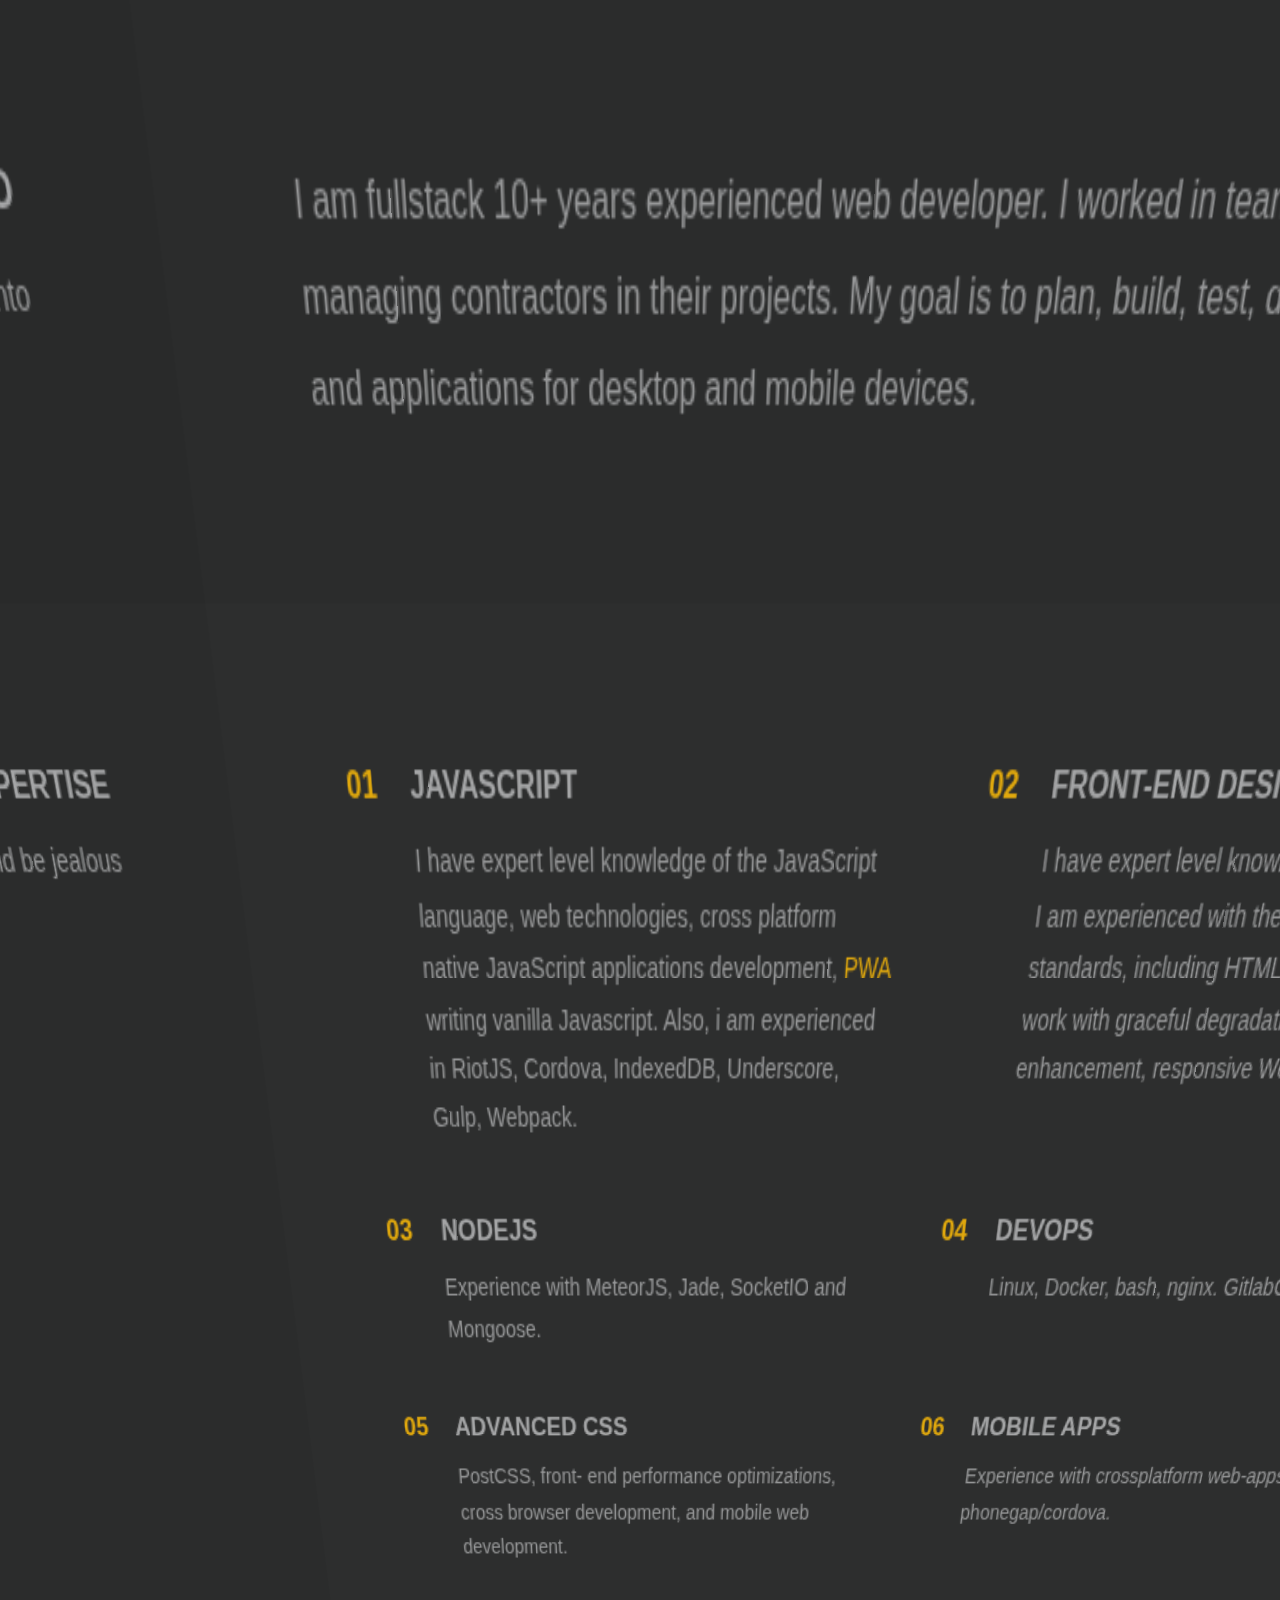
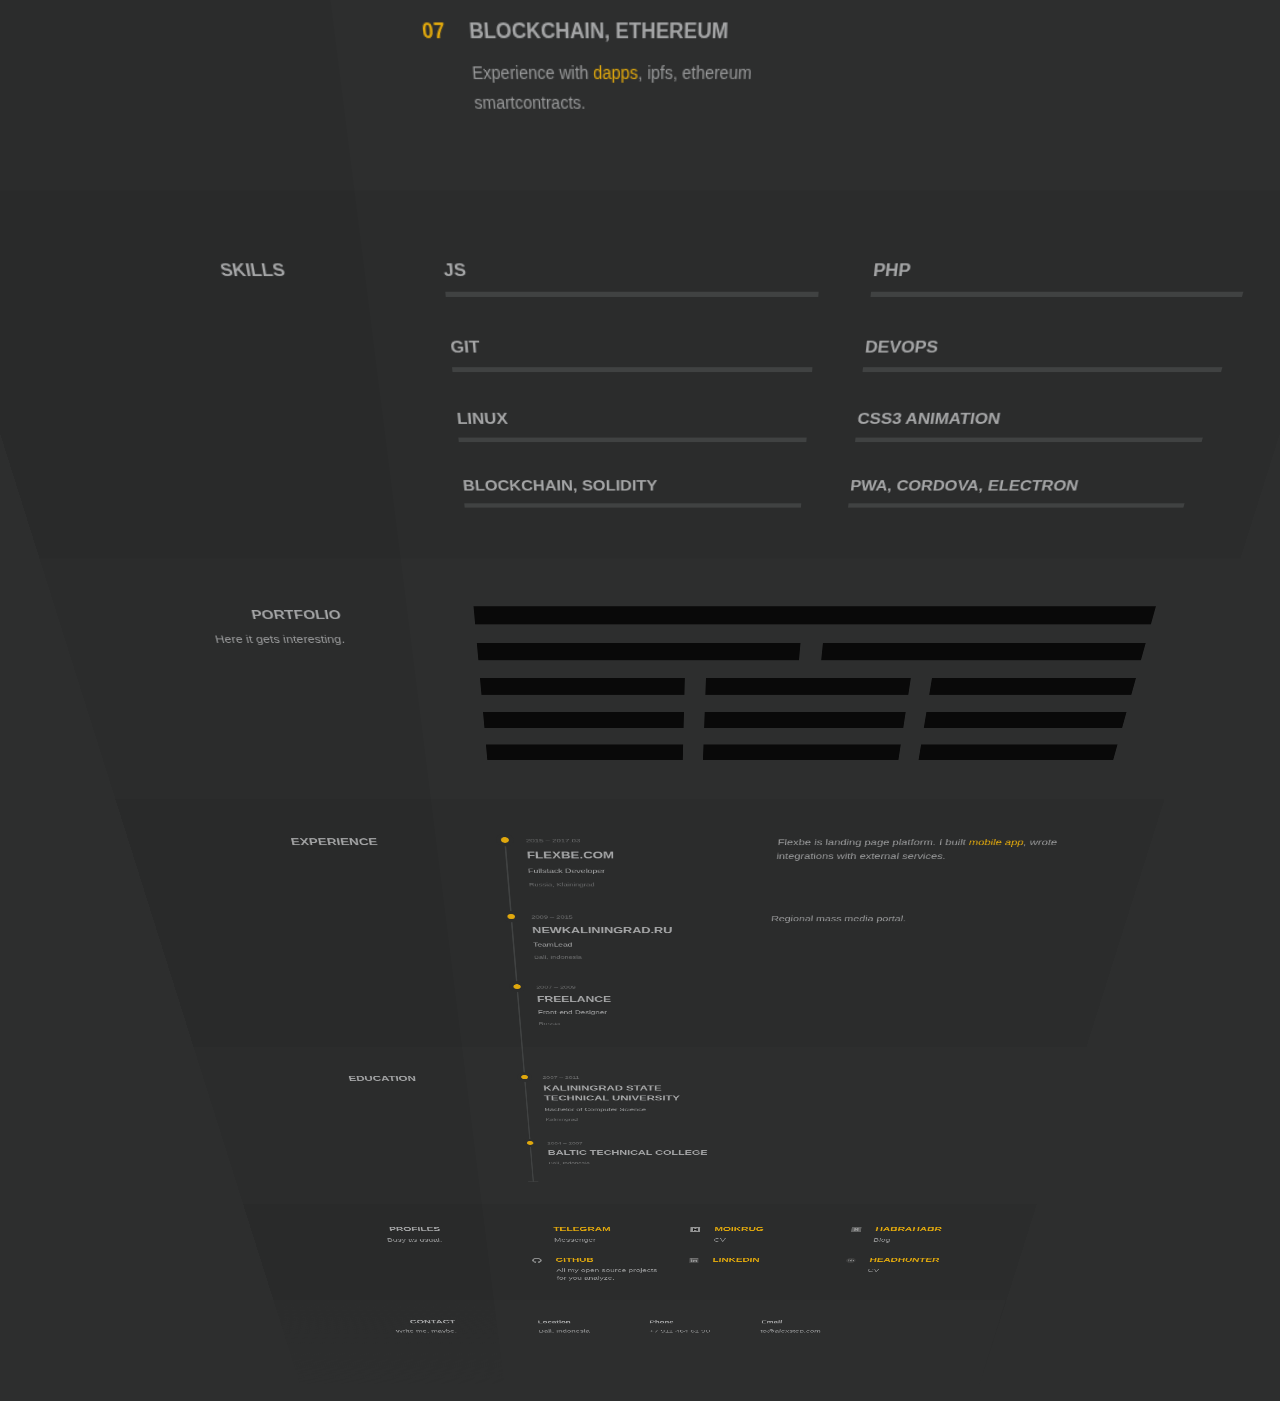
==== commit e4d5ba6d: "upd" ====
--- a/index.html
+++ b/index.html
@@ -1,6 +1 @@
-<!doctype html><html lang="en"><head><meta charset="utf-8"><meta name="viewport" content="width=device-width, initial-scale=1.0,minimum-scale=1.0, maximum-scale=1.0, minimal-ui"><meta http-equiv="Content-Type" content="text/html; Charset=UTF-8"><meta http-equiv="cleartype" content="on"><meta http-equiv="X-UA-Compatible" content="IE=edge"><meta http-equiv="Cache-Control" content="no-cache"><meta name="theme-color" content="#333333"><meta name="HandheldFriendly" content="True"><meta name="mobile-web-app-capable" content="yes"><meta name="format-detection" content="telephone=no"><meta name="format-detection" content="address=no"><meta name="SKYPE_TOOLBAR" content="SKYPE_TOOLBAR_PARSER_COMPATIBLE"><meta name="application-name" content="alexstep"><meta name="apple-mobile-web-app-title" content="alexstep"><meta name="msapplication-TileColor" content="#333333"><meta name="apple-mobile-web-app-capable" content="yes"><meta name="apple-mobile-web-app-status-bar-style" content="black"><title>Alex Step - fullstack web-developer</title><meta name="description" content="Personal CV site"><link rel="amphtml" href="https://alexstep.com/amp.html"><link rel="canonical" href="https://alexstep.com"><link rel="manifest" href="/manifest.json?t=1485158343340"><link rel="apple-touch-icon" sizes="180x180" href="/img/favicons/apple-touch-icon.png?t=1485158343340"><link rel="icon" type="image/png" href="/img/favicons/favicon-32x32.png?t=1485158343340" sizes="32x32"><link rel="icon" type="image/png" href="/img/favicons/favicon-16x16.png?t=1485158343340" sizes="16x16"><link rel="mask-icon" href="/img/favicons/safari-pinned-tab.svg?t=1485158343340" color="#86af49"><link rel="shortcut icon" href="/img/favicons/favicon.ico?t=1485158343340"><meta name="msapplication-TileImage" content="/img/favicons/mstile-144x144.png?t=1485158343340"><meta property="og:url" content="https://alexstep.com/"><meta property="og:type" content="website"><meta property="og:title" content="Александр Степанченко"><meta property="og:description" content="Веб-разработчик"><meta property="og:image" content="https://alexstep.com//img/favicons/android-chrome-512x512.png"><style>article,aside,details,figcaption,figure,footer,header,legend,main,menu,nav,section,summary{display:block}pre,textarea{overflow:auto}.o-grid,sub,sup{position:relative}.c-main-container,body{overflow-x:hidden}html{font-family:sans-serif}body{margin:0}audio,canvas,progress,video{display:inline-block;vertical-align:baseline}audio:not([controls]){display:none;height:0}[hidden],template{display:none}a{background-color:transparent;text-decoration:none}a:active,a:hover{outline:0}abbr[title]{border-bottom:1px dotted}b,optgroup,strong{font-weight:700}dfn{font-style:italic}h1{font-size:2em}mark{background:#ff0;color:#000}small{font-size:80%}sub,sup{font-size:75%;line-height:0;vertical-align:baseline}sup{top:-.5em}sub{bottom:-.25em}svg:not(:root){overflow:hidden}code,kbd,pre,samp{font-family:monospace,monospace;font-size:1em}button,input,optgroup,select,textarea{color:inherit;font:inherit;margin:0}.c-brand__sub-title,.c-brand__title,.c-number,.nivo-lightbox-theme-default .nivo-lightbox-title,body,h1,h2,h3,h4,h5,h6{font-family:Lato,"Helvetica Neue",Helvetica,Arial,sans-serif}button{overflow:visible}button,select{text-transform:none}button,html input[type=button],input[type=reset],input[type=submit]{-webkit-appearance:button;cursor:pointer}button[disabled],html input[disabled]{cursor:default}button::-moz-focus-inner,input::-moz-focus-inner{border:0;padding:0}input[type=checkbox],input[type=radio]{box-sizing:border-box;padding:0}input[type=number]::-webkit-inner-spin-button,input[type=number]::-webkit-outer-spin-button{height:auto}input[type=search]::-webkit-search-cancel-button,input[type=search]::-webkit-search-decoration{-webkit-appearance:none}legend{border:0;width:100%;line-height:inherit}.o-list-inline>li,label{display:inline-block}textarea{resize:vertical}table{border-collapse:collapse;border-spacing:0}blockquote,body,caption,dd,dl,fieldset,figure,form,h1,h2,h3,h4,h5,h6,hr,legend,ol,p,pre,table,td,th,ul{margin:0;padding:0}abbr[title],dfn[title]{cursor:help}address{font-style:normal}ol ol,ol ul,ul ol,ul ul{margin-bottom:0}img{border:0;font-style:italic;vertical-align:middle;max-width:100%}button,input,select,textarea{line-height:inherit;border-radius:0}fieldset{min-width:0;border:0}input[type=search]{box-sizing:inherit;-webkit-appearance:none}html{box-sizing:border-box;font-size:14px;min-height:100%;-webkit-text-size-adjust:100%;-ms-text-size-adjust:100%;-moz-osx-font-smoothing:grayscale;-webkit-font-smoothing:antialiased}*,::after,::before{box-sizing:inherit}.c-progress-bar,address,blockquote,dl,fieldset,figure,h1,h2,h3,h4,h5,h6,hr,ol,p,pre,table,ul{margin-bottom:.55rem}body{font-size:1rem;line-height:1.75;font-weight:400;-webkit-font-smoothing:subpixel-antialiased}body,html{height:100%}.c-number,h1,h2,h3,h4,h5,h6{font-weight:600}.c-number small,h1 small,h2 small,h3 small,h4 small,h5 small,h6 small{font-weight:400;font-size:.7em}.c-number,h2,h3{font-size:1.2rem;line-height:1.45;text-transform:uppercase}hr{box-sizing:content-box;height:2px;color:#ccc;font-size:0;border:0}dd,ol,ul{margin-left:3.5rem;padding:0}.c-clients,.c-social-buttons,.o-list-bare,.o-list-inline{margin-left:0;padding:0;list-style:none}[dir=rtl] dd,[dir=rtl] ol,[dir=rtl] ul{margin-right:3.5rem}[dir=rtl] .c-clients,[dir=rtl] .c-social-buttons,[dir=rtl] .o-list-bare,[dir=rtl] .o-list-inline{margin-right:0}img[height],img[width]{max-width:none}.o-media{display:-ms-flexbox;display:-webkit-box;display:flex;-ms-flex-align:start;-webkit-box-align:start;align-items:flex-start}.o-media__figure{margin-right:1rem}.o-media__body{-ms-flex:1;-webkit-box-flex:1;flex:1}.o-media__body,.o-media__body :last-child{margin-bottom:0}.o-media--reverse>.o-media__figure{-ms-flex-order:1;-webkit-box-ordinal-group:2;order:1;margin-left:1rem;margin-right:0}.o-media--flush>.o-media__figure{margin-left:0;margin-right:0}.o-media--block>.o-media__figure{margin-left:0;margin-right:0;width:2.8rem}.o-container{max-width:1276px;margin:0 auto}.o-content{padding-bottom:1.75rem}.o-content__body,.o-content__body :last-child{margin-bottom:0}.o-grid{display:-ms-flexbox;display:-webkit-box;display:flex;-ms-flex-flow:row wrap;flex-flow:row wrap;margin-right:-3.5rem}.o-grid--gallery{margin-right:-1.75rem;margin-bottom:-1.75rem}.o-grid--gallery [class*=o-grid__col]{padding-right:1.75rem;margin-bottom:1.75rem}[class*=o-grid__col]{width:100%;padding-right:3.5rem;margin-bottom:0}.o-grid__col-xs-1{-ms-flex:0 0 auto;-webkit-box-flex:0;flex:0 0 auto;width:calc(8.33299992%)}.o-grid__col-xs-1:nth-child(1n){margin-right:0}.o-grid__col-xs-1:last-child{margin-right:0}.o-grid__col-xs-1:nth-child(0n){float:right;margin-right:0}.o-grid__col-xs-2{-ms-flex:0 0 auto;-webkit-box-flex:0;flex:0 0 auto;width:calc(16.66699983%)}.o-grid__col-xs-2:nth-child(1n){margin-right:0}.o-grid__col-xs-2:last-child{margin-right:0}.o-grid__col-xs-2:nth-child(0n){float:right;margin-right:0}.o-grid__col-xs-3{-ms-flex:0 0 auto;-webkit-box-flex:0;flex:0 0 auto;width:calc(24.99999975%)}.o-grid__col-xs-3:nth-child(1n){margin-right:0}.o-grid__col-xs-3:last-child{margin-right:0}.o-grid__col-xs-3:nth-child(0n){float:right;margin-right:0}.o-grid__col-xs-4{-ms-flex:0 0 auto;-webkit-box-flex:0;flex:0 0 auto;width:calc(33.33299967%)}.o-grid__col-xs-4:nth-child(1n){margin-right:0}.o-grid__col-xs-4:last-child{margin-right:0}.o-grid__col-xs-4:nth-child(0n){float:right;margin-right:0}.o-grid__col-xs-5{-ms-flex:0 0 auto;-webkit-box-flex:0;flex:0 0 auto;width:calc(41.66699958%)}.o-grid__col-xs-5:nth-child(1n){margin-right:0}.o-grid__col-xs-5:last-child{margin-right:0}.o-grid__col-xs-5:nth-child(0n){float:right;margin-right:0}.o-grid__col-xs-6{-ms-flex:0 0 auto;-webkit-box-flex:0;flex:0 0 auto;width:calc(49.9999995%)}.o-grid__col-xs-6:nth-child(1n){margin-right:0}.o-grid__col-xs-6:last-child{margin-right:0}.o-grid__col-xs-6:nth-child(0n){float:right;margin-right:0}.o-grid__col-xs-7{-ms-flex:0 0 auto;-webkit-box-flex:0;flex:0 0 auto;width:calc(58.33299942%)}.o-grid__col-xs-7:nth-child(1n){margin-right:0}.o-grid__col-xs-7:last-child{margin-right:0}.o-grid__col-xs-7:nth-child(0n){float:right;margin-right:0}.o-grid__col-xs-8{-ms-flex:0 0 auto;-webkit-box-flex:0;flex:0 0 auto;width:calc(66.66699933%)}.o-grid__col-xs-8:nth-child(1n){margin-right:0}.o-grid__col-xs-8:last-child{margin-right:0}.o-grid__col-xs-8:nth-child(0n){float:right;margin-right:0}.o-grid__col-xs-9{-ms-flex:0 0 auto;-webkit-box-flex:0;flex:0 0 auto;width:calc(74.99999925%)}.o-grid__col-xs-9:nth-child(1n){margin-right:0}.o-grid__col-xs-9:last-child{margin-right:0}.o-grid__col-xs-9:nth-child(0n){float:right;margin-right:0}.o-grid__col-xs-10{-ms-flex:0 0 auto;-webkit-box-flex:0;flex:0 0 auto;width:calc(83.33299917%)}.o-grid__col-xs-10:nth-child(1n){margin-right:0}.o-grid__col-xs-10:last-child{margin-right:0}.o-grid__col-xs-10:nth-child(0n){float:right;margin-right:0}.o-grid__col-xs-11{-ms-flex:0 0 auto;-webkit-box-flex:0;flex:0 0 auto;width:calc(91.66699908%)}.o-grid__col-xs-11:nth-child(1n){margin-right:0}.o-grid__col-xs-11:last-child{margin-right:0}.o-grid__col-xs-11:nth-child(0n){float:right;margin-right:0}.o-grid__col-xs-12{-ms-flex:0 0 auto;-webkit-box-flex:0;flex:0 0 auto;width:calc(99.999999%)}.o-grid__col-xs-12:nth-child(1n){margin-right:0}.o-grid__col-xs-12:last-child{margin-right:0}.o-grid__col-xs-12:nth-child(0n){float:right;margin-right:0}@media (min-width:600px){.o-grid__col-sm-1{-ms-flex:0 0 auto;-webkit-box-flex:0;flex:0 0 auto;width:calc(8.33299992%)}.o-grid__col-sm-1:nth-child(1n){margin-right:0}.o-grid__col-sm-1:last-child{margin-right:0}.o-grid__col-sm-1:nth-child(0n){float:right;margin-right:0}.o-grid__col-sm-2{-ms-flex:0 0 auto;-webkit-box-flex:0;flex:0 0 auto;width:calc(16.66699983%)}.o-grid__col-sm-2:nth-child(1n){margin-right:0}.o-grid__col-sm-2:last-child{margin-right:0}.o-grid__col-sm-2:nth-child(0n){float:right;margin-right:0}.o-grid__col-sm-3{-ms-flex:0 0 auto;-webkit-box-flex:0;flex:0 0 auto;width:calc(24.99999975%)}.o-grid__col-sm-3:nth-child(1n){margin-right:0}.o-grid__col-sm-3:last-child{margin-right:0}.o-grid__col-sm-3:nth-child(0n){float:right;margin-right:0}.o-grid__col-sm-4{-ms-flex:0 0 auto;-webkit-box-flex:0;flex:0 0 auto;width:calc(33.33299967%)}.o-grid__col-sm-4:nth-child(1n){margin-right:0}.o-grid__col-sm-4:last-child{margin-right:0}.o-grid__col-sm-4:nth-child(0n){float:right;margin-right:0}.o-grid__col-sm-5{-ms-flex:0 0 auto;-webkit-box-flex:0;flex:0 0 auto;width:calc(41.66699958%)}.o-grid__col-sm-5:nth-child(1n){margin-right:0}.o-grid__col-sm-5:last-child{margin-right:0}.o-grid__col-sm-5:nth-child(0n){float:right;margin-right:0}.o-grid__col-sm-6{-ms-flex:0 0 auto;-webkit-box-flex:0;flex:0 0 auto;width:calc(49.9999995%)}.o-grid__col-sm-6:nth-child(1n){margin-right:0}.o-grid__col-sm-6:last-child{margin-right:0}.o-grid__col-sm-6:nth-child(0n){float:right;margin-right:0}.o-grid__col-sm-7{-ms-flex:0 0 auto;-webkit-box-flex:0;flex:0 0 auto;width:calc(58.33299942%)}.o-grid__col-sm-7:nth-child(1n){margin-right:0}.o-grid__col-sm-7:last-child{margin-right:0}.o-grid__col-sm-7:nth-child(0n){float:right;margin-right:0}.o-grid__col-sm-8{-ms-flex:0 0 auto;-webkit-box-flex:0;flex:0 0 auto;width:calc(66.66699933%)}.o-grid__col-sm-8:nth-child(1n){margin-right:0}.o-grid__col-sm-8:last-child{margin-right:0}.o-grid__col-sm-8:nth-child(0n){float:right;margin-right:0}.o-grid__col-sm-9{-ms-flex:0 0 auto;-webkit-box-flex:0;flex:0 0 auto;width:calc(74.99999925%)}.o-grid__col-sm-9:nth-child(1n){margin-right:0}.o-grid__col-sm-9:last-child{margin-right:0}.o-grid__col-sm-9:nth-child(0n){float:right;margin-right:0}.o-grid__col-sm-10{-ms-flex:0 0 auto;-webkit-box-flex:0;flex:0 0 auto;width:calc(83.33299917%)}.o-grid__col-sm-10:nth-child(1n){margin-right:0}.o-grid__col-sm-10:last-child{margin-right:0}.o-grid__col-sm-10:nth-child(0n){float:right;margin-right:0}.o-grid__col-sm-11{-ms-flex:0 0 auto;-webkit-box-flex:0;flex:0 0 auto;width:calc(91.66699908%)}.o-grid__col-sm-11:nth-child(1n){margin-right:0}.o-grid__col-sm-11:last-child{margin-right:0}.o-grid__col-sm-11:nth-child(0n){float:right;margin-right:0}.o-grid__col-sm-12{-ms-flex:0 0 auto;-webkit-box-flex:0;flex:0 0 auto;width:calc(99.999999%)}.o-grid__col-sm-12:nth-child(1n){margin-right:0}.o-grid__col-sm-12:last-child{margin-right:0}.o-grid__col-sm-12:nth-child(0n){float:right;margin-right:0}}@media (min-width:760px){.o-content{padding-bottom:1.75rem}.o-grid__col-md-1{-ms-flex:0 0 auto;-webkit-box-flex:0;flex:0 0 auto;width:calc(8.33299992%)}.o-grid__col-md-1:nth-child(1n){margin-right:0}.o-grid__col-md-1:last-child{margin-right:0}.o-grid__col-md-1:nth-child(0n){float:right;margin-right:0}.o-grid__col-md-2{-ms-flex:0 0 auto;-webkit-box-flex:0;flex:0 0 auto;width:calc(16.66699983%)}.o-grid__col-md-2:nth-child(1n){margin-right:0}.o-grid__col-md-2:last-child{margin-right:0}.o-grid__col-md-2:nth-child(0n){float:right;margin-right:0}.o-grid__col-md-3{-ms-flex:0 0 auto;-webkit-box-flex:0;flex:0 0 auto;width:calc(24.99999975%)}.o-grid__col-md-3:nth-child(1n){margin-right:0}.o-grid__col-md-3:last-child{margin-right:0}.o-grid__col-md-3:nth-child(0n){float:right;margin-right:0}.o-grid__col-md-4{-ms-flex:0 0 auto;-webkit-box-flex:0;flex:0 0 auto;width:calc(33.33299967%)}.o-grid__col-md-4:nth-child(1n){margin-right:0}.o-grid__col-md-4:last-child{margin-right:0}.o-grid__col-md-4:nth-child(0n){float:right;margin-right:0}.o-grid__col-md-5{-ms-flex:0 0 auto;-webkit-box-flex:0;flex:0 0 auto;width:calc(41.66699958%)}.o-grid__col-md-5:nth-child(1n){margin-right:0}.o-grid__col-md-5:last-child{margin-right:0}.o-grid__col-md-5:nth-child(0n){float:right;margin-right:0}.o-grid__col-md-6{-ms-flex:0 0 auto;-webkit-box-flex:0;flex:0 0 auto;width:calc(49.9999995%)}.o-grid__col-md-6:nth-child(1n){margin-right:0}.o-grid__col-md-6:last-child{margin-right:0}.o-grid__col-md-6:nth-child(0n){float:right;margin-right:0}.o-grid__col-md-7{-ms-flex:0 0 auto;-webkit-box-flex:0;flex:0 0 auto;width:calc(58.33299942%)}.o-grid__col-md-7:nth-child(1n){margin-right:0}.o-grid__col-md-7:last-child{margin-right:0}.o-grid__col-md-7:nth-child(0n){float:right;margin-right:0}.o-grid__col-md-8{-ms-flex:0 0 auto;-webkit-box-flex:0;flex:0 0 auto;width:calc(66.66699933%)}.o-grid__col-md-8:nth-child(1n){margin-right:0}.o-grid__col-md-8:last-child{margin-right:0}.o-grid__col-md-8:nth-child(0n){float:right;margin-right:0}.o-grid__col-md-9{-ms-flex:0 0 auto;-webkit-box-flex:0;flex:0 0 auto;width:calc(74.99999925%)}.o-grid__col-md-9:nth-child(1n){margin-right:0}.o-grid__col-md-9:last-child{margin-right:0}.o-grid__col-md-9:nth-child(0n){float:right;margin-right:0}.o-grid__col-md-10{-ms-flex:0 0 auto;-webkit-box-flex:0;flex:0 0 auto;width:calc(83.33299917%)}.o-grid__col-md-10:nth-child(1n){margin-right:0}.o-grid__col-md-10:last-child{margin-right:0}.o-grid__col-md-10:nth-child(0n){float:right;margin-right:0}.o-grid__col-md-11{-ms-flex:0 0 auto;-webkit-box-flex:0;flex:0 0 auto;width:calc(91.66699908%)}.o-grid__col-md-11:nth-child(1n){margin-right:0}.o-grid__col-md-11:last-child{margin-right:0}.o-grid__col-md-11:nth-child(0n){float:right;margin-right:0}.o-grid__col-md-12{-ms-flex:0 0 auto;-webkit-box-flex:0;flex:0 0 auto;width:calc(99.999999%)}.o-grid__col-md-12:nth-child(1n){margin-right:0}.o-grid__col-md-12:last-child{margin-right:0}.o-grid__col-md-12:nth-child(0n){float:right;margin-right:0}}@media (min-width:1024px){.o-grid__col-lg-1{-ms-flex:0 0 auto;-webkit-box-flex:0;flex:0 0 auto;width:calc(8.33299992%)}.o-grid__col-lg-1:nth-child(1n){margin-right:0}.o-grid__col-lg-1:last-child{margin-right:0}.o-grid__col-lg-1:nth-child(0n){float:right;margin-right:0}.o-grid__col-lg-2{-ms-flex:0 0 auto;-webkit-box-flex:0;flex:0 0 auto;width:calc(16.66699983%)}.o-grid__col-lg-2:nth-child(1n){margin-right:0}.o-grid__col-lg-2:last-child{margin-right:0}.o-grid__col-lg-2:nth-child(0n){float:right;margin-right:0}.o-grid__col-lg-3{-ms-flex:0 0 auto;-webkit-box-flex:0;flex:0 0 auto;width:calc(24.99999975%)}.o-grid__col-lg-3:nth-child(1n){margin-right:0}.o-grid__col-lg-3:last-child{margin-right:0}.o-grid__col-lg-3:nth-child(0n){float:right;margin-right:0}.o-grid__col-lg-4{-ms-flex:0 0 auto;-webkit-box-flex:0;flex:0 0 auto;width:calc(33.33299967%)}.o-grid__col-lg-4:nth-child(1n){margin-right:0}.o-grid__col-lg-4:last-child{margin-right:0}.o-grid__col-lg-4:nth-child(0n){float:right;margin-right:0}.o-grid__col-lg-5{-ms-flex:0 0 auto;-webkit-box-flex:0;flex:0 0 auto;width:calc(41.66699958%)}.o-grid__col-lg-5:nth-child(1n){margin-right:0}.o-grid__col-lg-5:last-child{margin-right:0}.o-grid__col-lg-5:nth-child(0n){float:right;margin-right:0}.o-grid__col-lg-6{-ms-flex:0 0 auto;-webkit-box-flex:0;flex:0 0 auto;width:calc(49.9999995%)}.o-grid__col-lg-6:nth-child(1n){margin-right:0}.o-grid__col-lg-6:last-child{margin-right:0}.o-grid__col-lg-6:nth-child(0n){float:right;margin-right:0}.o-grid__col-lg-7{-ms-flex:0 0 auto;-webkit-box-flex:0;flex:0 0 auto;width:calc(58.33299942%)}.o-grid__col-lg-7:nth-child(1n){margin-right:0}.o-grid__col-lg-7:last-child{margin-right:0}.o-grid__col-lg-7:nth-child(0n){float:right;margin-right:0}.o-grid__col-lg-8{-ms-flex:0 0 auto;-webkit-box-flex:0;flex:0 0 auto;width:calc(66.66699933%)}.o-grid__col-lg-8:nth-child(1n){margin-right:0}.o-grid__col-lg-8:last-child{margin-right:0}.o-grid__col-lg-8:nth-child(0n){float:right;margin-right:0}.o-grid__col-lg-9{-ms-flex:0 0 auto;-webkit-box-flex:0;flex:0 0 auto;width:calc(74.99999925%)}.o-grid__col-lg-9:nth-child(1n){margin-right:0}.o-grid__col-lg-9:last-child{margin-right:0}.o-grid__col-lg-9:nth-child(0n){float:right;margin-right:0}.o-grid__col-lg-10{-ms-flex:0 0 auto;-webkit-box-flex:0;flex:0 0 auto;width:calc(83.33299917%)}.o-grid__col-lg-10:nth-child(1n){margin-right:0}.o-grid__col-lg-10:last-child{margin-right:0}.o-grid__col-lg-10:nth-child(0n){float:right;margin-right:0}.o-grid__col-lg-11{-ms-flex:0 0 auto;-webkit-box-flex:0;flex:0 0 auto;width:calc(91.66699908%)}.o-grid__col-lg-11:nth-child(1n){margin-right:0}.o-grid__col-lg-11:last-child{margin-right:0}.o-grid__col-lg-11:nth-child(0n){float:right;margin-right:0}.o-grid__col-lg-12{-ms-flex:0 0 auto;-webkit-box-flex:0;flex:0 0 auto;width:calc(99.999999%)}.o-grid__col-lg-12:nth-child(1n){margin-right:0}.o-grid__col-lg-12:last-child{margin-right:0}.o-grid__col-lg-12:nth-child(0n){float:right;margin-right:0}}@media (min-width:1200px){.o-content{padding-bottom:2.7125rem}.o-grid__col-xl-1{-ms-flex:0 0 auto;-webkit-box-flex:0;flex:0 0 auto;width:calc(8.33299992%)}.o-grid__col-xl-1:nth-child(1n){margin-right:0}.o-grid__col-xl-1:last-child{margin-right:0}.o-grid__col-xl-1:nth-child(0n){float:right;margin-right:0}.o-grid__col-xl-2{-ms-flex:0 0 auto;-webkit-box-flex:0;flex:0 0 auto;width:calc(16.66699983%)}.o-grid__col-xl-2:nth-child(1n){margin-right:0}.o-grid__col-xl-2:last-child{margin-right:0}.o-grid__col-xl-2:nth-child(0n){float:right;margin-right:0}.o-grid__col-xl-3{-ms-flex:0 0 auto;-webkit-box-flex:0;flex:0 0 auto;width:calc(24.99999975%)}.o-grid__col-xl-3:nth-child(1n){margin-right:0}.o-grid__col-xl-3:last-child{margin-right:0}.o-grid__col-xl-3:nth-child(0n){float:right;margin-right:0}.o-grid__col-xl-4{-ms-flex:0 0 auto;-webkit-box-flex:0;flex:0 0 auto;width:calc(33.33299967%)}.o-grid__col-xl-4:nth-child(1n){margin-right:0}.o-grid__col-xl-4:last-child{margin-right:0}.o-grid__col-xl-4:nth-child(0n){float:right;margin-right:0}.o-grid__col-xl-5{-ms-flex:0 0 auto;-webkit-box-flex:0;flex:0 0 auto;width:calc(41.66699958%)}.o-grid__col-xl-5:nth-child(1n){margin-right:0}.o-grid__col-xl-5:last-child{margin-right:0}.o-grid__col-xl-5:nth-child(0n){float:right;margin-right:0}.o-grid__col-xl-6{-ms-flex:0 0 auto;-webkit-box-flex:0;flex:0 0 auto;width:calc(49.9999995%)}.o-grid__col-xl-6:nth-child(1n){margin-right:0}.o-grid__col-xl-6:last-child{margin-right:0}.o-grid__col-xl-6:nth-child(0n){float:right;margin-right:0}.o-grid__col-xl-7{-ms-flex:0 0 auto;-webkit-box-flex:0;flex:0 0 auto;width:calc(58.33299942%)}.o-grid__col-xl-7:nth-child(1n){margin-right:0}.o-grid__col-xl-7:last-child{margin-right:0}.o-grid__col-xl-7:nth-child(0n){float:right;margin-right:0}.o-grid__col-xl-8{-ms-flex:0 0 auto;-webkit-box-flex:0;flex:0 0 auto;width:calc(66.66699933%)}.o-grid__col-xl-8:nth-child(1n){margin-right:0}.o-grid__col-xl-8:last-child{margin-right:0}.o-grid__col-xl-8:nth-child(0n){float:right;margin-right:0}.o-grid__col-xl-9{-ms-flex:0 0 auto;-webkit-box-flex:0;flex:0 0 auto;width:calc(74.99999925%)}.o-grid__col-xl-9:nth-child(1n){margin-right:0}.o-grid__col-xl-9:last-child{margin-right:0}.o-grid__col-xl-9:nth-child(0n){float:right;margin-right:0}.o-grid__col-xl-10{-ms-flex:0 0 auto;-webkit-box-flex:0;flex:0 0 auto;width:calc(83.33299917%)}.o-grid__col-xl-10:nth-child(1n){margin-right:0}.o-grid__col-xl-10:last-child{margin-right:0}.o-grid__col-xl-10:nth-child(0n){float:right;margin-right:0}.o-grid__col-xl-11{-ms-flex:0 0 auto;-webkit-box-flex:0;flex:0 0 auto;width:calc(91.66699908%)}.o-grid__col-xl-11:nth-child(1n){margin-right:0}.o-grid__col-xl-11:last-child{margin-right:0}.o-grid__col-xl-11:nth-child(0n){float:right;margin-right:0}.o-grid__col-xl-12{-ms-flex:0 0 auto;-webkit-box-flex:0;flex:0 0 auto;width:calc(99.999999%)}.o-grid__col-xl-12:nth-child(1n){margin-right:0}.o-grid__col-xl-12:last-child{margin-right:0}.o-grid__col-xl-12:nth-child(0n){float:right;margin-right:0}}.o-section__content-bg,.o-section__header-bg{display:none}.o-section__content,.o-section__header{padding:1.75rem 1.75rem 0rem}.o-section__full-top-space{padding-top:1.75rem}.o-section__full-bottom-space{padding-bottom:1.75rem}@media (min-width:760px){.o-section__header{padding:3.15rem 3.5rem 1.4rem}.o-section--header .o-section__header{padding-bottom:0}.o-section__content{padding:3.15rem 3.5rem 1.4rem}.o-section__full-top-space{padding-top:3.15rem}.o-section__full-bottom-space{padding-bottom:3.15rem}}@media (min-width:1024px){.o-section{position:relative}.o-section__container{z-index:2;position:relative;display:-ms-flexbox;display:-webkit-box;display:flex}.o-section__header{width:30%;text-align:right}.o-section__content{width:70%}.o-section__content-bg,.o-section__header-bg{display:block;position:absolute;height:100%;width:50%;z-index:1}.o-section__content-bg{right:0}}.c-header__avatar,.c-header__brand,.c-header__contact,.c-preloader{text-align:center}.c-preloader,.js-enabled .js-main-container{display:none}@media (min-width:1200px){.o-section__content,.o-section__header{padding:4.375rem 5.25rem 1.6625rem}.o-section__full-top-space{padding-top:4.375rem}.o-section__full-bottom-space{padding-bottom:4.375rem}}.c-preloader{-ms-flex-pack:center;-webkit-box-pack:center;justify-content:center;-webkit-align-items:center;-ms-flex-align:center;-ms-grid-row-align:center;-webkit-box-align:center;align-items:center;height:100%}.js-enabled .c-preloader{display:-ms-flexbox;display:-webkit-box;display:flex}.c-preloader__spinner{min-width:70px;min-height:70px}.c-preloader__spinner:before{content:'Loading…';position:absolute;top:50%;left:50%;width:70px;height:70px;margin-top:-35px;margin-left:-35px}@keyframes c-preloader__spinner{to{-webkit-transform:rotate(360deg);transform:rotate(360deg)}}@-webkit-keyframes c-preloader__spinner{to{-webkit-transform:rotate(360deg)}}.c-preloader__spinner:not(:required):before{content:'';border-radius:50%;border:4px solid transparent;animation:c-preloader__spinner .8s ease infinite;-webkit-animation:c-preloader__spinner .8s ease infinite}.c-progress-bar{position:relative;height:5px}.c-progress-bar__filler{height:100%}.c-header__brand,.c-header__contact-divider,.c-header__top{margin-bottom:1.75rem}.c-header__social-buttons{-ms-flex-pack:center;-webkit-box-pack:center;justify-content:center}@media (min-width:760px){.c-header__brand,.c-header__top{margin-bottom:1.75rem}.c-header__content{padding-top:1.75rem}.c-header__contact{text-align:left}}@media (min-width:1024px){.c-header__content,.c-header__header{height:100vh}.c-header__inner-content,.c-header__inner-header{position:relative;height:100%;display:-ms-flexbox;display:-webkit-box;display:flex;-ms-flex-direction:column;-webkit-box-orient:vertical;-webkit-box-direction:normal;flex-direction:column;-ms-flex-pack:center;-webkit-box-pack:center;justify-content:center}.c-header__avatar,.c-header__top{top:-2vh;position:relative}.c-header__avatar{margin-top:-5.8rem;text-align:right;position:relative}.c-header__avatar,::-ms-backdrop{height:18vw}.c-header__brand{text-align:left;margin-bottom:0}.c-header__social-buttons{position:absolute;bottom:0;right:0}.c-header__contact{position:absolute;width:100%;bottom:0;left:0}}.c-footer__contact-divider{margin-bottom:3.5rem}.c-footer__brand{margin-bottom:1.75rem}@media (min-width:600px){.c-footer__contact-divider{margin-bottom:6.3rem}.c-footer__bottom{position:relative}.c-footer__brand{margin-bottom:0}.c-footer__social-buttons{position:absolute;right:0;bottom:0;margin-bottom:0}}.c-timeline,.c-timeline__item{position:relative}@media (min-width:760px){.c-footer__contact{margin-bottom:1.4rem}}@media (min-width:1200px){.c-footer__contact-divider{margin-bottom:8.75rem}}.c-brand__sub-title,.c-brand__title{font-style:normal;font-weight:400;letter-spacing:normal;line-break:auto;line-height:1.75;text-decoration:none;text-shadow:none;text-transform:none;white-space:normal;word-break:normal;word-spacing:normal;word-wrap:normal}.c-brand__first-word,.c-brand__second-word{display:block}.c-brand__sub-title{margin-bottom:0}.c-brand__sizer{font-size:65%}@media (min-width:1024px){.c-brand__title{margin-bottom:.8rem}}.c-avatar__img{border-radius:50%;width:11rem}@media (min-width:760px){.c-avatar__img{width:14rem}}@media (min-width:1200px){.c-brand__title{margin-bottom:1.4rem}.c-brand__sizer{font-size:100%}.c-brand__sizer--sm{font-size:80%}.c-avatar__img{width:100%}}.c-intro p{margin-bottom:1.1rem}@media (min-width:600px){.c-intro p{font-size:1.22rem;margin-bottom:1.375rem}}.c-deco-line{height:5px;width:30%;margin-top:.55rem;margin-bottom:.935rem;text-align:left}.c-timeline{border-left-width:2px;border-left-style:solid;margin-left:calc(-1rem);padding-left:25px}.c-timeline__point{height:10px;width:10px;position:absolute;left:-31px;top:3px;border-radius:50%}.c-timeline__end{height:1px;width:16px;position:absolute;left:-9px;bottom:0;border-width:1px;border-style:solid}.c-work__heading,.c-work__location,.c-work__timeframe,.c-work__title{margin-bottom:.4rem}.c-work__location,.c-work__timeframe,.c-work__title{font-weight:500}.c-work__location,.c-work__timeframe{opacity:.6;font-size:.7rem}.c-work__title{font-size:.8rem}.c-social-button{display:block;text-align:center;width:33px;height:33px;font-size:.8rem!important;line-height:2.7!important;border-radius:2px;border:2px solid}@media (min-width:1200px){.c-social-button{width:38px;height:38px;font-size:1rem!important;line-height:2.6!important;border-radius:3px}}.c-social-buttons{display:-ms-flexbox;display:-webkit-box;display:flex}.c-social-buttons li{margin-right:6px}.c-social-buttons li:last-child{margin-right:0}.c-image-overlay{display:block;overflow:hidden;position:relative}.u-hide-xs,.u-show-xl{display:none!important}.c-image-overlay img{width:100%;-webkit-transition:ease .6s;transition:ease .6s}.c-image-overlay .c-image-overlay__deco-line{height:3px;margin-top:.825rem;margin-bottom:.825rem;text-align:left;-webkit-transition:width .65s ease-out;transition:width .65s ease-out;width:15%}.c-image-overlay .c-image-overlay__content{opacity:1;background:rgba(0,0,0,.8);position:absolute;bottom:0}.c-image-overlay:hover .c-image-overlay__content{opacity:0}.c-image-overlay__content{position:absolute;top:0;left:0;width:100%;max-width:375px;opacity:0;padding:1.75rem;-webkit-transition:ease .6s;transition:ease .6s}.c-clients{overflow:hidden;margin-right:-2.5rem;margin-bottom:-1.5rem}.c-clients li{float:left;margin-right:2.5rem;margin-bottom:1.5rem}.c-clients a{opacity:.6}.c-clients a:hover{opacity:1}.c-clients img{max-height:30px}.a-progress-bar{width:0}.a-progress-bar.in-view{-webkit-transition:width 1.4s ease-in-out .5s;transition:width 1.4s ease-in-out .5s}.fa-lg{font-size:1.5em;line-height:.75em;vertical-align:-15%}.nivo-lightbox-theme-default .nivo-lightbox-close{width:26px;height:26px}.nivo-lightbox-theme-default .nivo-lightbox-title{background:0 0}.u-pt-0{padding-top:0!important}.u-pb-0{padding-bottom:0!important}.u-mt-text{margin-top:.55rem}.u-mb-text{margin-bottom:.55rem}@media (max-width:599px){.u-show-xs{display:none!important}}@media (min-width:600px){.c-clients img{max-height:50px}.u-hide-sm{display:none!important}}@media (max-width:759px){.u-show-sm{display:none!important}}@media (min-width:760px){.u-hide-md{display:none!important}}@media (max-width:1023px){.u-show-md{display:none!important}}@media (min-width:1024px){.u-hide-lg{display:none!important}}@media (max-width:1199px){.u-show-lg{display:none!important}}@media (min-width:1200px){.u-hide-xl{display:none!important}}body{background:#2d2e2e;color:#979899;-webkit-perspective:700px;perspective:700px}h1,h2,h3,h4,h5,h6{color:#a4a5a6}.t-link-container{color:inherit;display:block}.t-link-container .t-link-container__item--blended,.t-link-container:active,.t-link-container:focus,.t-link-container:hover{color:inherit}.t-link-container .t-link-container__item,.t-link-container:hover .t-link-container__item--blended,a{color:#e0a80d}.t-link-container:hover .t-link-container__item,a:active,a:focus,a:hover{color:#fefaee}.t-border-color,hr{border-color:#404242}.t-border-color-bg,hr{background:#404242}.t-primary-color,.t-primary-color-line{color:#e0a80d}.t-primary-bg,.t-primary-color-line{background:#e0a80d}.t-preloader__spinner:not(:required):before{border-top-color:#e0a80d;border-bottom-color:#e0a80d}.t-title__first-word{color:#a4a5a6;font-weight:300}.t-title__second-word{color:#e0a80d}.t-sub-title{color:#979899}.t-title{font-size:4.8rem;line-height:.91}.t-title__second-word{text-transform:uppercase;font-weight:700}.fa{color:#575859}.t-social-button{background:#3f4040;border-color:#3f4040}.t-social-button .fa{color:#717273}.t-social-button:hover{background:#323333}.t-social-button:hover .fa{color:#e0a80d}.t-image-overlay{background:0 0}.t-image-overlay *{color:#e4e5e5}.t-image-overlay__deco-line{color:#c0c1c1;background:#c0c1c1}.t-link-container .t-link-container__item,.t-link-container .t-link-container__item--blended,a,a .fa,button{-webkit-transition:all .15s linear;transition:all .15s linear}.t-section__header{background:#282929}.t-section--header .t-section__header,.t-section__content{background:#2d2e2e}.t-section__content-border-color{border-color:#2d2e2e}.t-timeline__point{box-shadow:0 0 0 6px #2d2e2e}@media (max-width:1023px){.t-section__header{border-top:1px solid #404242;border-bottom:1px solid #404242}.t-section--header .t-section__header{border-top:none;border-bottom:none}}@media (min-width:1024px){.t-section,.t-section--header .t-section__header,.t-section__header{background:#2b2c2c}.t-section__content{background:#2d2e2e}.t-section:nth-child(even),.t-section:nth-child(even) .t-section__header{background:#292a2a}.t-section:nth-child(even) .t-section__content{background:#2b2c2c}.t-section:nth-child(even) .t-timeline__point{box-shadow:0 0 0 6px #2b2c2c}}.unselectable{-moz-user-select:-moz-none;-webkit-user-select:none;-ms-user-select:none;user-select:none}@media (max-width:600px){.gyroscope-effect{overflow:hidden;overflow-y:scroll;overflow-x:hidden;overflow-scrolling:touch;-webkit-overflow-scrolling:touch;will-change:transform;-webkit-transform-style:preserve-3d;transform-style:preserve-3d;position:absolute;top:-20vh;left:-10vw;width:100%;width:120vw;min-width:120vw;height:100%;height:140vh;min-height:140vh;padding:20vh 15vw}.gyroscope-effect .c-main-container{overflow-x:initial}.gyroscope-effect .c-main-container .o-section__header{z-index:-1;width:150%;padding:1.75rem 3rem 0 7rem;margin:0 0 0 -5rem}.gyroscope-effect .c-main-container .o-section__header .c-avatar{margin:0 0 0 -5.5rem}}::-moz-selection{background:#777;color:#aaa;opacity:1}::selection{background:#777;color:#aaa;opacity:1}.t-title__first-word{font-size:28px;margin-left:5px;margin-bottom:10px;letter-spacing:16.3px;text-transform:uppercase;position:relative;top:102px;left:-6px}.t-sub-title{position:relative;font-weight:300;font-size:1.5rem;margin-left:.3rem;top:-110px;left:8px}@media (max-width:1024px){.t-title__first-word{left:0}.t-section__header{border-top:1px solid #1a2525;border-bottom:1px solid #232727;outline:#333 solid 1px}.t-section__header.c-header__header{outline:0}.c-footer__contact-divider,.c-header__contact-divider{height:1px;background:#1b1919;border-bottom:1px solid #584646;opacity:.3}}@media (max-width:1200px){.t-title__first-word{letter-spacing:4px;top:80px}.t-sub-title{top:-90px;left:0}}</style></head><body><div class="c-preloader js-preloader"><div class="c-preloader__spinner t-preloader__spinner"></div></div><div class="gyroscope-effect"><div class="c-main-container js-main-container"><section class="o-section o-section--header t-section t-section--header"><div class="c-header"><div class="o-section__header-bg t-section__header"></div><div class="o-section__content-bg t-section__content"></div><div class="o-container"><div class="o-section__container"><header class="o-section__header c-header__header t-section__header"><div class="c-header__inner-header"><div class="c-header__avatar"><div class="a-header c-avatar"><img class="c-avatar__img" src="[data-uri]" alt="Степанченко Александр"></div></div></div></header><div class="o-section__content c-header__content t-section__content"><div class="c-header__inner-content"><div class="c-header__top"><div class="c-header__brand"><div class="c-brand"><h1 class="c-brand__title t-title"><span class="c-brand__sizer"><span class="a-header c-brand__first-word t-title__first-word">Stepanchenko</span> <span class="a-header c-brand__second-word t-title__second-word">Alexander</span></span></h1><h2 class="a-header c-brand__sub-title t-sub-title"><span class="c-brand__sizer">Web Developer &amp; Front-end Expert</span></h2></div></div><ul class="c-header__social-buttons c-social-buttons"><li class="a-header"><a href="http://www.linkedin.com/pub/%D0%B0%D0%BB%D0%B5%D0%BA%D1%81%D0%B0%D0%BD%D0%B4%D1%80-%D1%81%D1%82%D0%B5%D0%BF%D0%B0%D0%BD%D1%87%D0%B5%D0%BD%D0%BA%D0%BE/21/239/652" rel="noopener" target="_blank" class="c-social-button t-social-button"><i class="fa fa-lg fa-linkedin"></i></a></li><li class="a-header"><a href="https://www.facebook.com/aleksandr.stepanchenko" rel="noopener" target="_blank" class="c-social-button t-social-button"><i class="fa fa-lg fa-facebook"></i></a></li><li class="a-header"><a href="https://github.com/alexstep" rel="noopener" target="_blank" class="c-social-button t-social-button"><i class="fa fa-lg fa-github"></i></a></li></ul></div><div class="c-header__contact"><hr class="a-header c-header__contact-divider"><div class="o-grid"><div class="o-grid__col-md-3 o-grid__col-sm-6"><div class="a-header o-content"><div class="o-content__body"><h4>Location</h4><address>Russia, Kaliningrad</address></div></div></div><div class="o-grid__col-md-3 o-grid__col-sm-6"><div class="a-header o-content"><div class="o-content__body"><h4>Phone</h4><p>+7 911 464 61 90</p></div></div></div><div class="o-grid__col-md-3 o-grid__col-sm-6"><div class="a-header o-content"><div class="o-content__body"><a href="mailto:to@alexstep.com" rel="noopener" target="_blank" class="t-link-container"><h4>Email</h4><p><span class="t-link-container__item--blended">to@alexstep.com</span></p></a></div></div></div></div></div></div></div></div></div></div></section><section class="o-section t-section"><div class="o-section__header-bg t-section__header"></div><div class="o-section__content-bg t-section__content"></div><div class="o-container"><div class="o-section__container"><header class="o-section__header t-section__header"><div class="o-content"><h2 class="o-section__heading">Intro</h2><div class="o-content__body o-section__description">What I am all about.</div></div></header><div class="o-section__content t-section__content"><div class="o-content"><div class="c-intro"><div class="o-content__body"><p>Fullstack web developer with more than 7+ years experience, (and four more years as hobby). I have worked as a part of a team or independently and have managed contractors in their projects. My goal is to plan, build, test, deploy and maintain websites and applications for desktop and mobile devices.</p></div></div></div></div></div></div></section><section class="o-section t-section"><div class="o-section__header-bg t-section__header"></div><div class="o-section__content-bg t-section__content"></div><div class="o-container"><div class="o-section__container"><header class="o-section__header t-section__header"><div class="o-content"><h2 class="o-section__heading">Expertise</h2><div class="o-content__body o-section__description">Batman would be jealous</div></div></header><div class="o-section__content t-section__content"><div class="o-grid"><div class="o-grid__col-sm-6"><div class="o-media o-media--block o-content"><div class="o-media__figure"><div class="c-number t-primary-color">01</div></div><div class="o-media__body o-content__body"><h3>JavaScript</h3><p>Expert level knowledge of the JavaScript language, understanding of web technologies, developing crossplatform JavaScript applications like native, <a href="https://developers.google.com/web/progressive-web-apps/" rel="noopener" target="_blank">PWA</a> writing vanilla Javascript, experience with RiotJS, Cordova, IndexedDB, Underscore, Gulp, Webpack.</p></div></div></div><div class="o-grid__col-sm-6"><div class="o-media o-media--block o-content"><div class="o-media__figure"><div class="c-number t-primary-color">02</div></div><div class="o-media__body o-content__body"><h3>Front-end Design</h3><p>Expert level knowledge of HTML y CSS. Experience with the latest and greatest web standards, including HTML5 and CSS3 (W3C). Experience at working with graceful degradation y progressive enhancement, responsive Web Design.</p></div></div></div><div class="o-grid__col-sm-6"><div class="o-media o-media--block o-content"><div class="o-media__figure"><div class="c-number t-primary-color">03</div></div><div class="o-media__body o-content__body"><h3>NodeJS</h3><p>Experience with MeteorJS, Jade, SocketIO and Mongoose.</p></div></div></div><div class="o-grid__col-sm-6"><div class="o-media o-media--block o-content"><div class="o-media__figure"><div class="c-number t-primary-color">04</div></div><div class="o-media__body o-content__body"><h3>DevOps</h3><p>Linux, Docker, bash, nginx. GitlabCI.</p></div></div></div><div class="o-grid__col-sm-6"><div class="o-media o-media--block o-content"><div class="o-media__figure"><div class="c-number t-primary-color">05</div></div><div class="o-media__body o-content__body"><h3>Advanced CSS</h3><p>PostCSS, front- end performance optimizations, cross browser development, and mobile web development.</p></div></div></div><div class="o-grid__col-sm-6"><div class="o-media o-media--block o-content"><div class="o-media__figure"><div class="c-number t-primary-color">06</div></div><div class="o-media__body o-content__body"><h3>Mobile apps</h3><p>Experience with crossplatform web-apps on phonegap/cordova.</p></div></div></div></div></div></div></div></section><section class="o-section t-section"><div class="o-section__header-bg t-section__header"></div><div class="o-section__content-bg t-section__content"></div><div class="o-container"><div class="o-section__container"><header class="o-section__header t-section__header"><div class="o-content"><h2 class="o-section__heading">Skills</h2><div class="o-content__body o-section__description"></div></div></header><div class="o-section__content t-section__content"><div class="o-grid"><div class="o-grid__col-sm-6"><div class="o-content"><div class="o-media o-media--block"><div class="o-media__body"><h3>JS</h3></div></div><div class="c-progress-bar o-content__body t-border-color-bg u-mt-text"><div class="a-progress-bar c-progress-bar__filler t-primary-bg" data-percent="80"></div></div></div></div><div class="o-grid__col-sm-6"><div class="o-content"><div class="o-media o-media--block"><div class="o-media__body"><h3>PHP</h3></div></div><div class="c-progress-bar o-content__body t-border-color-bg u-mt-text"><div class="a-progress-bar c-progress-bar__filler t-primary-bg" data-percent="55"></div></div></div></div><div class="o-grid__col-sm-6"><div class="o-content"><div class="o-media o-media--block"><div class="o-media__body"><h3>Git</h3></div></div><div class="c-progress-bar o-content__body t-border-color-bg u-mt-text"><div class="a-progress-bar c-progress-bar__filler t-primary-bg" data-percent="70"></div></div></div></div><div class="o-grid__col-sm-6"><div class="o-content"><div class="o-media o-media--block"><div class="o-media__body"><h3>DevOps</h3></div></div><div class="c-progress-bar o-content__body t-border-color-bg u-mt-text"><div class="a-progress-bar c-progress-bar__filler t-primary-bg" data-percent="65"></div></div></div></div><div class="o-grid__col-sm-6"><div class="o-content"><div class="o-media o-media--block"><div class="o-media__body"><h3>Linux</h3></div></div><div class="c-progress-bar o-content__body t-border-color-bg u-mt-text"><div class="a-progress-bar c-progress-bar__filler t-primary-bg" data-percent="90"></div></div></div></div><div class="o-grid__col-sm-6"><div class="o-content"><div class="o-media o-media--block"><div class="o-media__body"><h3>CSS3 Animation</h3></div></div><div class="c-progress-bar o-content__body t-border-color-bg u-mt-text"><div class="a-progress-bar c-progress-bar__filler t-primary-bg" data-percent="95"></div></div></div></div><div class="o-grid__col-sm-6"><div class="o-content"><div class="o-media o-media--block"><div class="o-media__body"><h3>SEO</h3></div></div><div class="c-progress-bar o-content__body t-border-color-bg u-mt-text"><div class="a-progress-bar c-progress-bar__filler t-primary-bg" data-percent="45"></div></div></div></div><div class="o-grid__col-sm-6"><div class="o-content"><div class="o-media o-media--block"><div class="o-media__body"><h3>PWA, Cordova/Phonegap</h3></div></div><div class="c-progress-bar o-content__body t-border-color-bg u-mt-text"><div class="a-progress-bar c-progress-bar__filler t-primary-bg" data-percent="85"></div></div></div></div></div></div></div></div></section><section id="portfolio" class="o-section t-section"><div class="o-section__header-bg t-section__header"></div><div class="o-section__content-bg t-section__content"></div><div class="o-container"><div class="o-section__container"><header class="o-section__header t-section__header"><div class="o-content"><h2 class="o-section__heading">Portfolio</h2><div class="o-content__body o-section__description">Here it gets interesting.</div></div></header><div class="o-section__content t-section__content o-section__full-bottom-space"><div class="o-grid o-grid--gallery"><div class="o-grid__col-sm-6 o-grid__col-lg-4"><a class="c-image-overlay t-image-overlay js-lightbox" href="https://play.google.com/store/apps/details?id=com.flexbe.leads" rel="noopener" target="_blank" title="Flexbe leads app" data-lightbox-gallery="portfolio"><img src="https://firebasestorage.googleapis.com/v0/b/alexstep-fcd6b.appspot.com/o/portfolio%2Fflexbeapp.webp?alt=media&token=2560129b-3283-4d88-8cb2-00b5cd867fe0"><div class="c-image-overlay__content"><h3>Flexbe App</h3><hr class="c-image-overlay__deco-line t-image-overlay__deco-line"><p>Backend API, apps for Android and iOS.<br>Stack: JS, cordova, php, mysql.</p></div></a></div><div class="o-grid__col-sm-6 o-grid__col-lg-4"><a class="c-image-overlay t-image-overlay js-lightbox" href="https://ny2017.fom-gk.ru/" rel="noopener" target="_blank" title="NewYear Promo" data-lightbox-gallery="portfolio"><img src="https://firebasestorage.googleapis.com/v0/b/alexstep-fcd6b.appspot.com/o/portfolio%2Fny2017.png?alt=media&token=151fc2aa-867a-4fa1-a580-90f67edddb07"><div class="c-image-overlay__content"><h3>NewYear Promo Interactive</h3><hr class="c-image-overlay__deco-line t-image-overlay__deco-line"><p>Little christmas promo-game.<br>Css3 animations, web-audio. Service worker for caching.</p></div></a></div><div class="o-grid__col-sm-6 o-grid__col-lg-4"><a class="c-image-overlay t-image-overlay js-lightbox" href="https://www.youtube.com/watch?v=2SV-bjN1bJ0" rel="noopener" target="_blank" title="Vkontakte Store" data-lightbox-hidpi data-lightbox-gallery="portfolio"><img src="https://firebasestorage.googleapis.com/v0/b/alexstep-fcd6b.appspot.com/o/portfolio%2Fvkstore.png?alt=media&token=1bde947d-2459-4161-8ecd-f159ed8e5973"><div class="c-image-overlay__content"><h3>vkontakte.store</h3><hr class="c-image-overlay__deco-line t-image-overlay__deco-line"><p>Online service for sellers<br>RiotJS, babel, webpack, vk.com api</p></div></a></div><div class="o-grid__col-sm-6 o-grid__col-lg-4"><a class="c-image-overlay t-image-overlay js-lightbox" rel="noopener" target="_blank" href="https://ururu.store" data-lightbox-hidpi title="Ururu.Store" data-lightbox-gallery="portfolio"><img src="https://firebasestorage.googleapis.com/v0/b/alexstep-fcd6b.appspot.com/o/portfolio%2Fururu.png?alt=media&token=7111cab9-11b6-44c5-b30a-4cdeb239eace"><div class="c-image-overlay__content"><h3>Ururu.Store</h3><hr class="c-image-overlay__deco-line t-image-overlay__deco-line"><p>Little book shop.</p></div></a></div><div class="o-grid__col-sm-6 o-grid__col-lg-4"><a class="c-image-overlay t-image-overlay js-lightbox" rel="noopener" target="_blank" href="https://yml2csv.firebaseapp.com/" data-lightbox-hidpi title="Ururu.Store" data-lightbox-gallery="portfolio"><img src="https://firebasestorage.googleapis.com/v0/b/alexstep-fcd6b.appspot.com/o/portfolio%2Fyml2csv.png?alt=media&token=a324d4b1-ea45-43d3-9f2c-a7173cd5181d"><div class="c-image-overlay__content"><h3>YML2CSV</h3><hr class="c-image-overlay__deco-line t-image-overlay__deco-line"><p>Client-side Yandex.YML converter</p></div></a></div></div></div></div></div></section><section class="o-section t-section"><div class="o-section__header-bg t-section__header"></div><div class="o-section__content-bg t-section__content"></div><div class="o-container"><div class="o-section__container"><header class="o-section__header t-section__header"><div class="o-content"><h2 class="o-section__heading">Experience</h2><div class="o-content__body o-section__description"></div></div></header><div class="o-section__content t-section__content u-pb-0"><div class="a-experience-timeline c-timeline t-border-color"><div class="c-timeline__item"><div class="c-timeline__point t-timeline__point t-primary-bg"></div><div class="o-content"><div class="o-grid"><div class="o-grid__col-md-5"><div class="c-work__timeframe">2015 &ndash; Present</div><h3 class="c-work__heading">flexbe.com</h3><h4 class="c-work__title">Fullstack Developer</h4><div class="c-work__location">Russia, Klainingrad</div></div><div class="o-grid__col-md-7"><p>Landing page platform. Build <a href="https://play.google.com/store/apps/details?id=com.flexbe.leads" rel="noopener" target="_blank">mobile app</a>, write integrations with external services.</p></div></div></div></div><div class="c-timeline__item"><div class="c-timeline__point t-timeline__point t-primary-bg"></div><div class="o-content"><div class="o-grid"><div class="o-grid__col-md-5"><div class="c-work__timeframe">2009 &ndash; 2015</div><h3 class="c-work__heading">newkaliningrad.ru</h3><h4 class="c-work__title">TeamLead</h4><div class="c-work__location">Russia, Kaliningrad</div></div><div class="o-grid__col-md-7"><p>Regional mass media portal.</p></div></div></div></div><div class="c-timeline__item"><div class="c-timeline__point t-timeline__point t-primary-bg"></div><div class="o-content"><div class="o-grid"><div class="o-grid__col-md-5"><div class="c-work__timeframe">2007 &ndash; 2009</div><h3 class="c-work__heading">Freelance</h3><h4 class="c-work__title">Front-end Designer</h4><div class="c-work__location">Russia</div></div><div class="o-grid__col-md-7"><p></p></div></div></div></div></div></div></div></div></section><section class="o-section t-section"><div class="o-section__header-bg t-section__header"></div><div class="o-section__content-bg t-section__content"></div><div class="o-container"><div class="o-section__container"><header class="o-section__header t-section__header"><div class="o-content"><h2 class="o-section__heading">Education</h2><div class="o-content__body o-section__description"></div></div></header><div class="o-section__content t-section__content u-pt-0"><div class="o-content"><div class="a-education-timeline c-timeline t-border-color o-section__full-top-space"><div class="c-timeline__end t-border-color"></div><div class="c-timeline__item"><div class="c-timeline__point t-timeline__point t-primary-bg"></div><div class="o-content"><div class="o-grid"><div class="o-grid__col-md-5"><div class="c-work__timeframe">2007 &ndash; 2011</div><h3 class="c-work__heading">Kaliningrad State Technical University</h3><h4 class="c-work__title">Bachelor of Computer Science</h4><div class="c-work__location">Kaliningrad</div></div><div class="o-grid__col-md-7"><p></p></div></div></div></div><div class="c-timeline__item"><div class="c-timeline__point t-timeline__point t-primary-bg"></div><div class="o-content"><div class="o-grid"><div class="o-grid__col-md-5"><div class="c-work__timeframe">2004 &ndash; 2007</div><h3 class="c-work__heading">Baltic Technical College</h3><h4 class="c-work__title"></h4><div class="c-work__location">Russia, Kaliningrad</div></div><div class="o-grid__col-md-7"><p></p></div></div></div></div></div></div></div></div></div></section><section class="o-section t-section"><div class="o-section__header-bg t-section__header"></div><div class="o-section__content-bg t-section__content"></div><div class="o-container"><div class="o-section__container"><header class="o-section__header t-section__header"><div class="o-content"><h2 class="o-section__heading">Profiles</h2><div class="o-content__body o-section__description">Busy as usual.</div></div></header><div class="o-section__content t-section__content"><div class="o-grid"><div class="o-grid__col-xl-4 o-grid__col-sm-6"><div class="o-content"><a href="https://moikrug.ru/a-l-e-x-s-t-e-p" rel="noopener" target="_blank" class="t-link-container"><div class="o-media o-media--block"><div class="o-media__figure"><div class="c-profile__icon"><i><img style="width:16px; opacity:0.5;" src="/img/moikrug.ico"></i></div></div><div class="o-media__body o-content__body"><h3 class="t-link-container__item">moikrug</h3><p>CV</p></div></div></a></div></div><div class="o-grid__col-xl-4 o-grid__col-sm-6"><div class="o-content"><a href="https://habrahabr.ru/users/kellas/" rel="noopener" target="_blank" class="t-link-container"><div class="o-media o-media--block"><div class="o-media__figure"><div class="c-profile__icon"><i><img style="width:16px; opacity:0.5;" src="/img/habr.ico"></i></div></div><div class="o-media__body o-content__body"><h3 class="t-link-container__item">Habrahabr</h3><p>Blog</p></div></div></a></div></div><div class="o-grid__col-xl-4 o-grid__col-sm-6"><div class="o-content"><a href="https://github.com/alexstep" rel="noopener" target="_blank" class="t-link-container"><div class="o-media o-media--block"><div class="o-media__figure"><div class="c-profile__icon"><i class="fa fa-lg fa-github-alt"></i></div></div><div class="o-media__body o-content__body"><h3 class="t-link-container__item">GitHub</h3><p>All my open source projects for you analyze.</p></div></div></a></div></div><div class="o-grid__col-xl-4 o-grid__col-sm-6"><div class="o-content"><a href="http://www.linkedin.com/pub/%D0%B0%D0%BB%D0%B5%D0%BA%D1%81%D0%B0%D0%BD%D0%B4%D1%80-%D1%81%D1%82%D0%B5%D0%BF%D0%B0%D0%BD%D1%87%D0%B5%D0%BD%D0%BA%D0%BE/21/239/652" rel="noopener" target="_blank" class="t-link-container"><div class="o-media o-media--block"><div class="o-media__figure"><div class="c-profile__icon"><i class="fa fa-lg fa-linkedin"></i></div></div><div class="o-media__body o-content__body"><h3 class="t-link-container__item">LinkedIn</h3><p></p></div></div></a></div></div><div class="o-grid__col-xl-4 o-grid__col-sm-6"><div class="o-content"><a href="https://hh.ru/resume/2f9145d1ff015583c50039ed1f74706c316439" rel="noopener" target="_blank" class="t-link-container"><div class="o-media o-media--block"><div class="o-media__figure"><div class="c-profile__icon"><i><img style="width:16px; opacity:0.5;" src="/img/hh.ico"></i></div></div><div class="o-media__body o-content__body"><h3 class="t-link-container__item">HeadHunter</h3><p>CV</p></div></div></a></div></div></div></div></div></div></section><section class="o-section t-section o-section--footer"><div class="o-section__header-bg t-section__header"></div><div class="o-section__content-bg t-section__content"></div><div class="o-container"><div class="o-section__container"><header class="o-section__header t-section__header"><div class="o-content"><h2 class="o-section__heading">Contact</h2><div class="o-content__body o-section__description">Write me, maybe.</div></div></header><div class="o-section__content t-section__content"><div class="c-footer__contact"><div class="o-grid"><div class="o-grid__col-md-3 o-grid__col-sm-6"><div class="o-content"><div class="o-content__body"><h4>Location</h4><address>Russia, Kaliningrad</address></div></div></div><div class="o-grid__col-md-3 o-grid__col-sm-6"><div class="o-content"><div class="o-content__body"><h4>Phone</h4><p>+7 911 464 61 90</p></div></div></div><div class="o-grid__col-md-3 o-grid__col-sm-6"><div class="o-content"><div class="o-content__body"><a href="mail:to@alexstep.com" rel="noopener" target="_blank" class="t-link-container"><h4>Email</h4><p><span class="t-link-container__item--blended">to@alexstep.com</span></p></a></div></div></div></div></div><hr class="c-footer__contact-divider"><div class="o-content"><div class="c-footer__bottom"><div class="c-footer__brand"></div><ul class="c-footer__social-buttons c-social-buttons o-content__body"><li class="a-footer"><a href="https://www.facebook.com/aleksandr.stepanchenko" rel="noopener" target="_blank" class="c-social-button t-social-button"><i class="fa fa-lg fa-facebook"></i></a></li><li class="a-footer"><a href="https://github.com/alexstep" rel="noopener" target="_blank" class="c-social-button t-social-button"><i class="fa fa-lg fa-github"></i></a></li><li class="a-footer"><a href="http://www.linkedin.com/pub/%D0%B0%D0%BB%D0%B5%D0%BA%D1%81%D0%B0%D0%BD%D0%B4%D1%80-%D1%81%D1%82%D0%B5%D0%BF%D0%B0%D0%BD%D1%87%D0%B5%D0%BD%D0%BA%D0%BE/21/239/652" rel="noopener" target="_blank" class="c-social-button t-social-button"><i class="fa fa-lg fa-linkedin"></i></a></li></ul></div></div></div></div></div></section></div></div><style>.fa.fa-pull-left,.fa.pull-left{margin-right:.3em}.fa,.fa-stack{display:inline-block}.fa-fw,.fa-li{text-align:center}@font-face{font-family:Lato;font-style:normal;font-weight:100;src:local('Lato Hairline'),local('Lato-Hairline'),url(https://fonts.gstatic.com/s/lato/v11/eFRpvGLEW31oiexbYNx7Y_esZW2xOQ-xsNqO47m55DA.woff2) format('woff2');unicode-range:U+0100-024F,U+1E00-1EFF,U+20A0-20AB,U+20AD-20CF,U+2C60-2C7F,U+A720-A7FF}@font-face{font-family:Lato;font-style:normal;font-weight:100;src:local('Lato Hairline'),local('Lato-Hairline'),url(https://fonts.gstatic.com/s/lato/v11/GtRkRNTnri0g82CjKnEB0Q.woff2) format('woff2');unicode-range:U+0000-00FF,U+0131,U+0152-0153,U+02C6,U+02DA,U+02DC,U+2000-206F,U+2074,U+20AC,U+2212,U+2215,U+E0FF,U+EFFD,U+F000}@font-face{font-family:Lato;font-style:normal;font-weight:300;src:local('Lato Light'),local('Lato-Light'),url(https://fonts.gstatic.com/s/lato/v11/dPJ5r9gl3kK6ijoeP1IRsvY6323mHUZFJMgTvxaG2iE.woff2) format('woff2');unicode-range:U+0100-024F,U+1E00-1EFF,U+20A0-20AB,U+20AD-20CF,U+2C60-2C7F,U+A720-A7FF}@font-face{font-family:Lato;font-style:normal;font-weight:300;src:local('Lato Light'),local('Lato-Light'),url(https://fonts.gstatic.com/s/lato/v11/EsvMC5un3kjyUhB9ZEPPwg.woff2) format('woff2');unicode-range:U+0000-00FF,U+0131,U+0152-0153,U+02C6,U+02DA,U+02DC,U+2000-206F,U+2074,U+20AC,U+2212,U+2215,U+E0FF,U+EFFD,U+F000}@font-face{font-family:Lato;font-style:normal;font-weight:400;src:local('Lato Regular'),local('Lato-Regular'),url(https://fonts.gstatic.com/s/lato/v11/UyBMtLsHKBKXelqf4x7VRQ.woff2) format('woff2');unicode-range:U+0100-024F,U+1E00-1EFF,U+20A0-20AB,U+20AD-20CF,U+2C60-2C7F,U+A720-A7FF}@font-face{font-family:Lato;font-style:normal;font-weight:400;src:local('Lato Regular'),local('Lato-Regular'),url(https://fonts.gstatic.com/s/lato/v11/1YwB1sO8YE1Lyjf12WNiUA.woff2) format('woff2');unicode-range:U+0000-00FF,U+0131,U+0152-0153,U+02C6,U+02DA,U+02DC,U+2000-206F,U+2074,U+20AC,U+2212,U+2215,U+E0FF,U+EFFD,U+F000}@font-face{font-family:Lato;font-style:normal;font-weight:700;src:local('Lato Bold'),local('Lato-Bold'),url(https://fonts.gstatic.com/s/lato/v11/ObQr5XYcoH0WBoUxiaYK3_Y6323mHUZFJMgTvxaG2iE.woff2) format('woff2');unicode-range:U+0100-024F,U+1E00-1EFF,U+20A0-20AB,U+20AD-20CF,U+2C60-2C7F,U+A720-A7FF}@font-face{font-family:Lato;font-style:normal;font-weight:700;src:local('Lato Bold'),local('Lato-Bold'),url(https://fonts.gstatic.com/s/lato/v11/H2DMvhDLycM56KNuAtbJYA.woff2) format('woff2');unicode-range:U+0000-00FF,U+0131,U+0152-0153,U+02C6,U+02DA,U+02DC,U+2000-206F,U+2074,U+20AC,U+2212,U+2215,U+E0FF,U+EFFD,U+F000}@font-face{font-family:Lato;font-style:normal;font-weight:900;src:local('Lato Black'),local('Lato-Black'),url(https://fonts.gstatic.com/s/lato/v11/R4a6fty3waPci7C44H8AjvY6323mHUZFJMgTvxaG2iE.woff2) format('woff2');unicode-range:U+0100-024F,U+1E00-1EFF,U+20A0-20AB,U+20AD-20CF,U+2C60-2C7F,U+A720-A7FF}@font-face{font-family:Lato;font-style:normal;font-weight:900;src:local('Lato Black'),local('Lato-Black'),url(https://fonts.gstatic.com/s/lato/v11/tI4j516nok_GrVf4dhunkg.woff2) format('woff2');unicode-range:U+0000-00FF,U+0131,U+0152-0153,U+02C6,U+02DA,U+02DC,U+2000-206F,U+2074,U+20AC,U+2212,U+2215,U+E0FF,U+EFFD,U+F000}@font-face{font-family:Lato;font-style:italic;font-weight:100;src:local('Lato Hairline Italic'),local('Lato-HairlineItalic'),url(https://fonts.gstatic.com/s/lato/v11/muRcAtdNYlnTj3NeuakxChTbgVql8nDJpwnrE27mub0.woff2) format('woff2');unicode-range:U+0100-024F,U+1E00-1EFF,U+20A0-20AB,U+20AD-20CF,U+2C60-2C7F,U+A720-A7FF}@font-face{font-family:Lato;font-style:italic;font-weight:100;src:local('Lato Hairline Italic'),local('Lato-HairlineItalic'),url(https://fonts.gstatic.com/s/lato/v11/9TBVFLzQ3GUZLG8FZ4yrEfesZW2xOQ-xsNqO47m55DA.woff2) format('woff2');unicode-range:U+0000-00FF,U+0131,U+0152-0153,U+02C6,U+02DA,U+02DC,U+2000-206F,U+2074,U+20AC,U+2212,U+2215,U+E0FF,U+EFFD,U+F000}@font-face{font-family:Lato;font-style:italic;font-weight:300;src:local('Lato Light Italic'),local('Lato-LightItalic'),url(https://fonts.gstatic.com/s/lato/v11/XNVd6tsqi9wmKNvnh5HNEBJtnKITppOI_IvcXXDNrsc.woff2) format('woff2');unicode-range:U+0100-024F,U+1E00-1EFF,U+20A0-20AB,U+20AD-20CF,U+2C60-2C7F,U+A720-A7FF}@font-face{font-family:Lato;font-style:italic;font-weight:300;src:local('Lato Light Italic'),local('Lato-LightItalic'),url(https://fonts.gstatic.com/s/lato/v11/2HG_tEPiQ4Z6795cGfdivFtXRa8TVwTICgirnJhmVJw.woff2) format('woff2');unicode-range:U+0000-00FF,U+0131,U+0152-0153,U+02C6,U+02DA,U+02DC,U+2000-206F,U+2074,U+20AC,U+2212,U+2215,U+E0FF,U+EFFD,U+F000}@font-face{font-family:Lato;font-style:italic;font-weight:400;src:local('Lato Italic'),local('Lato-Italic'),url(https://fonts.gstatic.com/s/lato/v11/YMOYVM-eg6Qs9YzV9OSqZfesZW2xOQ-xsNqO47m55DA.woff2) format('woff2');unicode-range:U+0100-024F,U+1E00-1EFF,U+20A0-20AB,U+20AD-20CF,U+2C60-2C7F,U+A720-A7FF}@font-face{font-family:Lato;font-style:italic;font-weight:400;src:local('Lato Italic'),local('Lato-Italic'),url(https://fonts.gstatic.com/s/lato/v11/PLygLKRVCQnA5fhu3qk5fQ.woff2) format('woff2');unicode-range:U+0000-00FF,U+0131,U+0152-0153,U+02C6,U+02DA,U+02DC,U+2000-206F,U+2074,U+20AC,U+2212,U+2215,U+E0FF,U+EFFD,U+F000}@font-face{font-family:Lato;font-style:italic;font-weight:700;src:local('Lato Bold Italic'),local('Lato-BoldItalic'),url(https://fonts.gstatic.com/s/lato/v11/AcvTq8Q0lyKKNxRlL28RnxJtnKITppOI_IvcXXDNrsc.woff2) format('woff2');unicode-range:U+0100-024F,U+1E00-1EFF,U+20A0-20AB,U+20AD-20CF,U+2C60-2C7F,U+A720-A7FF}@font-face{font-family:Lato;font-style:italic;font-weight:700;src:local('Lato Bold Italic'),local('Lato-BoldItalic'),url(https://fonts.gstatic.com/s/lato/v11/HkF_qI1x_noxlxhrhMQYEFtXRa8TVwTICgirnJhmVJw.woff2) format('woff2');unicode-range:U+0000-00FF,U+0131,U+0152-0153,U+02C6,U+02DA,U+02DC,U+2000-206F,U+2074,U+20AC,U+2212,U+2215,U+E0FF,U+EFFD,U+F000}@font-face{font-family:Lato;font-style:italic;font-weight:900;src:local('Lato Black Italic'),local('Lato-BlackItalic'),url(https://fonts.gstatic.com/s/lato/v11/81X-1TO5y4aMK2PPy9kFwxJtnKITppOI_IvcXXDNrsc.woff2) format('woff2');unicode-range:U+0100-024F,U+1E00-1EFF,U+20A0-20AB,U+20AD-20CF,U+2C60-2C7F,U+A720-A7FF}@font-face{font-family:Lato;font-style:italic;font-weight:900;src:local('Lato Black Italic'),local('Lato-BlackItalic'),url(https://fonts.gstatic.com/s/lato/v11/VNUH7ZAcagYBWsAiBBCEY1tXRa8TVwTICgirnJhmVJw.woff2) format('woff2');unicode-range:U+0000-00FF,U+0131,U+0152-0153,U+02C6,U+02DA,U+02DC,U+2000-206F,U+2074,U+20AC,U+2212,U+2215,U+E0FF,U+EFFD,U+F000}@font-face{font-family:FontAwesome;src:url(https://maxcdn.bootstrapcdn.com/font-awesome/4.6.3/fonts/fontawesome-webfont.eot?v=4.6.3);src:url(https://maxcdn.bootstrapcdn.com/font-awesome/4.6.3/fonts/fontawesome-webfont.eot?#iefix&v=4.6.3) format('embedded-opentype'),url(https://maxcdn.bootstrapcdn.com/font-awesome/4.6.3/fonts/fontawesome-webfont.woff2?v=4.6.3) format('woff2'),url(https://maxcdn.bootstrapcdn.com/font-awesome/4.6.3/fonts/fontawesome-webfont.woff?v=4.6.3) format('woff'),url(https://maxcdn.bootstrapcdn.com/font-awesome/4.6.3/fonts/fontawesome-webfont.ttf?v=4.6.3) format('truetype'),url(https://maxcdn.bootstrapcdn.com/font-awesome/4.6.3/fonts/fontawesome-webfont.svg?v=4.6.3#fontawesomeregular) format('svg');font-weight:400;font-style:normal}.fa{font:normal normal normal 14px/1 FontAwesome;font-size:inherit;text-rendering:auto;-webkit-font-smoothing:antialiased;-moz-osx-font-smoothing:grayscale}.fa-lg{font-size:1.33333333em;line-height:.75em;vertical-align:-15%}.fa-2x{font-size:2em}.fa-3x{font-size:3em}.fa-4x{font-size:4em}.fa-5x{font-size:5em}.fa-fw{width:1.28571429em}.fa-ul{padding-left:0;margin-left:2.14285714em;list-style-type:none}.fa.fa-pull-right,.fa.pull-right{margin-left:.3em}.fa-ul>li{position:relative}.fa-li{position:absolute;left:-2.14285714em;width:2.14285714em;top:.14285714em}.fa-li.fa-lg{left:-1.85714286em}.fa-border{padding:.2em .25em .15em;border:.08em solid #eee;border-radius:.1em}.fa-pull-left{float:left}.fa-pull-right,.pull-right{float:right}.pull-left{float:left}.fa-spin{-webkit-animation:fa-spin 2s infinite linear;animation:fa-spin 2s infinite linear}.fa-pulse{-webkit-animation:fa-spin 1s infinite steps(8);animation:fa-spin 1s infinite steps(8)}@-webkit-keyframes fa-spin{0%{-webkit-transform:rotate(0);transform:rotate(0)}100%{-webkit-transform:rotate(359deg);transform:rotate(359deg)}}@keyframes fa-spin{0%{-webkit-transform:rotate(0);transform:rotate(0)}100%{-webkit-transform:rotate(359deg);transform:rotate(359deg)}}.fa-rotate-90{-ms-filter:"progid:DXImageTransform.Microsoft.BasicImage(rotation=1)";-webkit-transform:rotate(90deg);transform:rotate(90deg)}.fa-rotate-180{-ms-filter:"progid:DXImageTransform.Microsoft.BasicImage(rotation=2)";-webkit-transform:rotate(180deg);transform:rotate(180deg)}.fa-rotate-270{-ms-filter:"progid:DXImageTransform.Microsoft.BasicImage(rotation=3)";-webkit-transform:rotate(270deg);transform:rotate(270deg)}.fa-flip-horizontal{-ms-filter:"progid:DXImageTransform.Microsoft.BasicImage(rotation=0, mirror=1)";-webkit-transform:scale(-1,1);transform:scale(-1,1)}.fa-flip-vertical{-ms-filter:"progid:DXImageTransform.Microsoft.BasicImage(rotation=2, mirror=1)";-webkit-transform:scale(1,-1);transform:scale(1,-1)}:root .fa-flip-horizontal,:root .fa-flip-vertical,:root .fa-rotate-180,:root .fa-rotate-270,:root .fa-rotate-90{-webkit-filter:none;filter:none}.fa-stack{position:relative;width:2em;height:2em;line-height:2em;vertical-align:middle}.fa-stack-1x,.fa-stack-2x{position:absolute;left:0;width:100%;text-align:center}.fa-stack-1x{line-height:inherit}.fa-stack-2x{font-size:2em}.fa-inverse{color:#fff}.fa-glass:before{content:"\f000"}.fa-music:before{content:"\f001"}.fa-search:before{content:"\f002"}.fa-envelope-o:before{content:"\f003"}.fa-heart:before{content:"\f004"}.fa-star:before{content:"\f005"}.fa-star-o:before{content:"\f006"}.fa-user:before{content:"\f007"}.fa-film:before{content:"\f008"}.fa-th-large:before{content:"\f009"}.fa-th:before{content:"\f00a"}.fa-th-list:before{content:"\f00b"}.fa-check:before{content:"\f00c"}.fa-close:before,.fa-remove:before,.fa-times:before{content:"\f00d"}.fa-search-plus:before{content:"\f00e"}.fa-search-minus:before{content:"\f010"}.fa-power-off:before{content:"\f011"}.fa-signal:before{content:"\f012"}.fa-cog:before,.fa-gear:before{content:"\f013"}.fa-trash-o:before{content:"\f014"}.fa-home:before{content:"\f015"}.fa-file-o:before{content:"\f016"}.fa-clock-o:before{content:"\f017"}.fa-road:before{content:"\f018"}.fa-download:before{content:"\f019"}.fa-arrow-circle-o-down:before{content:"\f01a"}.fa-arrow-circle-o-up:before{content:"\f01b"}.fa-inbox:before{content:"\f01c"}.fa-play-circle-o:before{content:"\f01d"}.fa-repeat:before,.fa-rotate-right:before{content:"\f01e"}.fa-refresh:before{content:"\f021"}.fa-list-alt:before{content:"\f022"}.fa-lock:before{content:"\f023"}.fa-flag:before{content:"\f024"}.fa-headphones:before{content:"\f025"}.fa-volume-off:before{content:"\f026"}.fa-volume-down:before{content:"\f027"}.fa-volume-up:before{content:"\f028"}.fa-qrcode:before{content:"\f029"}.fa-barcode:before{content:"\f02a"}.fa-tag:before{content:"\f02b"}.fa-tags:before{content:"\f02c"}.fa-book:before{content:"\f02d"}.fa-bookmark:before{content:"\f02e"}.fa-print:before{content:"\f02f"}.fa-camera:before{content:"\f030"}.fa-font:before{content:"\f031"}.fa-bold:before{content:"\f032"}.fa-italic:before{content:"\f033"}.fa-text-height:before{content:"\f034"}.fa-text-width:before{content:"\f035"}.fa-align-left:before{content:"\f036"}.fa-align-center:before{content:"\f037"}.fa-align-right:before{content:"\f038"}.fa-align-justify:before{content:"\f039"}.fa-list:before{content:"\f03a"}.fa-dedent:before,.fa-outdent:before{content:"\f03b"}.fa-indent:before{content:"\f03c"}.fa-video-camera:before{content:"\f03d"}.fa-image:before,.fa-photo:before,.fa-picture-o:before{content:"\f03e"}.fa-pencil:before{content:"\f040"}.fa-map-marker:before{content:"\f041"}.fa-adjust:before{content:"\f042"}.fa-tint:before{content:"\f043"}.fa-edit:before,.fa-pencil-square-o:before{content:"\f044"}.fa-share-square-o:before{content:"\f045"}.fa-check-square-o:before{content:"\f046"}.fa-arrows:before{content:"\f047"}.fa-step-backward:before{content:"\f048"}.fa-fast-backward:before{content:"\f049"}.fa-backward:before{content:"\f04a"}.fa-play:before{content:"\f04b"}.fa-pause:before{content:"\f04c"}.fa-stop:before{content:"\f04d"}.fa-forward:before{content:"\f04e"}.fa-fast-forward:before{content:"\f050"}.fa-step-forward:before{content:"\f051"}.fa-eject:before{content:"\f052"}.fa-chevron-left:before{content:"\f053"}.fa-chevron-right:before{content:"\f054"}.fa-plus-circle:before{content:"\f055"}.fa-minus-circle:before{content:"\f056"}.fa-times-circle:before{content:"\f057"}.fa-check-circle:before{content:"\f058"}.fa-question-circle:before{content:"\f059"}.fa-info-circle:before{content:"\f05a"}.fa-crosshairs:before{content:"\f05b"}.fa-times-circle-o:before{content:"\f05c"}.fa-check-circle-o:before{content:"\f05d"}.fa-ban:before{content:"\f05e"}.fa-arrow-left:before{content:"\f060"}.fa-arrow-right:before{content:"\f061"}.fa-arrow-up:before{content:"\f062"}.fa-arrow-down:before{content:"\f063"}.fa-mail-forward:before,.fa-share:before{content:"\f064"}.fa-expand:before{content:"\f065"}.fa-compress:before{content:"\f066"}.fa-plus:before{content:"\f067"}.fa-minus:before{content:"\f068"}.fa-asterisk:before{content:"\f069"}.fa-exclamation-circle:before{content:"\f06a"}.fa-gift:before{content:"\f06b"}.fa-leaf:before{content:"\f06c"}.fa-fire:before{content:"\f06d"}.fa-eye:before{content:"\f06e"}.fa-eye-slash:before{content:"\f070"}.fa-exclamation-triangle:before,.fa-warning:before{content:"\f071"}.fa-plane:before{content:"\f072"}.fa-calendar:before{content:"\f073"}.fa-random:before{content:"\f074"}.fa-comment:before{content:"\f075"}.fa-magnet:before{content:"\f076"}.fa-chevron-up:before{content:"\f077"}.fa-chevron-down:before{content:"\f078"}.fa-retweet:before{content:"\f079"}.fa-shopping-cart:before{content:"\f07a"}.fa-folder:before{content:"\f07b"}.fa-folder-open:before{content:"\f07c"}.fa-arrows-v:before{content:"\f07d"}.fa-arrows-h:before{content:"\f07e"}.fa-bar-chart-o:before,.fa-bar-chart:before{content:"\f080"}.fa-twitter-square:before{content:"\f081"}.fa-facebook-square:before{content:"\f082"}.fa-camera-retro:before{content:"\f083"}.fa-key:before{content:"\f084"}.fa-cogs:before,.fa-gears:before{content:"\f085"}.fa-comments:before{content:"\f086"}.fa-thumbs-o-up:before{content:"\f087"}.fa-thumbs-o-down:before{content:"\f088"}.fa-star-half:before{content:"\f089"}.fa-heart-o:before{content:"\f08a"}.fa-sign-out:before{content:"\f08b"}.fa-linkedin-square:before{content:"\f08c"}.fa-thumb-tack:before{content:"\f08d"}.fa-external-link:before{content:"\f08e"}.fa-sign-in:before{content:"\f090"}.fa-trophy:before{content:"\f091"}.fa-github-square:before{content:"\f092"}.fa-upload:before{content:"\f093"}.fa-lemon-o:before{content:"\f094"}.fa-phone:before{content:"\f095"}.fa-square-o:before{content:"\f096"}.fa-bookmark-o:before{content:"\f097"}.fa-phone-square:before{content:"\f098"}.fa-twitter:before{content:"\f099"}.fa-facebook-f:before,.fa-facebook:before{content:"\f09a"}.fa-github:before{content:"\f09b"}.fa-unlock:before{content:"\f09c"}.fa-credit-card:before{content:"\f09d"}.fa-feed:before,.fa-rss:before{content:"\f09e"}.fa-hdd-o:before{content:"\f0a0"}.fa-bullhorn:before{content:"\f0a1"}.fa-bell:before{content:"\f0f3"}.fa-certificate:before{content:"\f0a3"}.fa-hand-o-right:before{content:"\f0a4"}.fa-hand-o-left:before{content:"\f0a5"}.fa-hand-o-up:before{content:"\f0a6"}.fa-hand-o-down:before{content:"\f0a7"}.fa-arrow-circle-left:before{content:"\f0a8"}.fa-arrow-circle-right:before{content:"\f0a9"}.fa-arrow-circle-up:before{content:"\f0aa"}.fa-arrow-circle-down:before{content:"\f0ab"}.fa-globe:before{content:"\f0ac"}.fa-wrench:before{content:"\f0ad"}.fa-tasks:before{content:"\f0ae"}.fa-filter:before{content:"\f0b0"}.fa-briefcase:before{content:"\f0b1"}.fa-arrows-alt:before{content:"\f0b2"}.fa-group:before,.fa-users:before{content:"\f0c0"}.fa-chain:before,.fa-link:before{content:"\f0c1"}.fa-cloud:before{content:"\f0c2"}.fa-flask:before{content:"\f0c3"}.fa-cut:before,.fa-scissors:before{content:"\f0c4"}.fa-copy:before,.fa-files-o:before{content:"\f0c5"}.fa-paperclip:before{content:"\f0c6"}.fa-floppy-o:before,.fa-save:before{content:"\f0c7"}.fa-square:before{content:"\f0c8"}.fa-bars:before,.fa-navicon:before,.fa-reorder:before{content:"\f0c9"}.fa-list-ul:before{content:"\f0ca"}.fa-list-ol:before{content:"\f0cb"}.fa-strikethrough:before{content:"\f0cc"}.fa-underline:before{content:"\f0cd"}.fa-table:before{content:"\f0ce"}.fa-magic:before{content:"\f0d0"}.fa-truck:before{content:"\f0d1"}.fa-pinterest:before{content:"\f0d2"}.fa-pinterest-square:before{content:"\f0d3"}.fa-google-plus-square:before{content:"\f0d4"}.fa-google-plus:before{content:"\f0d5"}.fa-money:before{content:"\f0d6"}.fa-caret-down:before{content:"\f0d7"}.fa-caret-up:before{content:"\f0d8"}.fa-caret-left:before{content:"\f0d9"}.fa-caret-right:before{content:"\f0da"}.fa-columns:before{content:"\f0db"}.fa-sort:before,.fa-unsorted:before{content:"\f0dc"}.fa-sort-desc:before,.fa-sort-down:before{content:"\f0dd"}.fa-sort-asc:before,.fa-sort-up:before{content:"\f0de"}.fa-envelope:before{content:"\f0e0"}.fa-linkedin:before{content:"\f0e1"}.fa-rotate-left:before,.fa-undo:before{content:"\f0e2"}.fa-gavel:before,.fa-legal:before{content:"\f0e3"}.fa-dashboard:before,.fa-tachometer:before{content:"\f0e4"}.fa-comment-o:before{content:"\f0e5"}.fa-comments-o:before{content:"\f0e6"}.fa-bolt:before,.fa-flash:before{content:"\f0e7"}.fa-sitemap:before{content:"\f0e8"}.fa-umbrella:before{content:"\f0e9"}.fa-clipboard:before,.fa-paste:before{content:"\f0ea"}.fa-lightbulb-o:before{content:"\f0eb"}.fa-exchange:before{content:"\f0ec"}.fa-cloud-download:before{content:"\f0ed"}.fa-cloud-upload:before{content:"\f0ee"}.fa-user-md:before{content:"\f0f0"}.fa-stethoscope:before{content:"\f0f1"}.fa-suitcase:before{content:"\f0f2"}.fa-bell-o:before{content:"\f0a2"}.fa-coffee:before{content:"\f0f4"}.fa-cutlery:before{content:"\f0f5"}.fa-file-text-o:before{content:"\f0f6"}.fa-building-o:before{content:"\f0f7"}.fa-hospital-o:before{content:"\f0f8"}.fa-ambulance:before{content:"\f0f9"}.fa-medkit:before{content:"\f0fa"}.fa-fighter-jet:before{content:"\f0fb"}.fa-beer:before{content:"\f0fc"}.fa-h-square:before{content:"\f0fd"}.fa-plus-square:before{content:"\f0fe"}.fa-angle-double-left:before{content:"\f100"}.fa-angle-double-right:before{content:"\f101"}.fa-angle-double-up:before{content:"\f102"}.fa-angle-double-down:before{content:"\f103"}.fa-angle-left:before{content:"\f104"}.fa-angle-right:before{content:"\f105"}.fa-angle-up:before{content:"\f106"}.fa-angle-down:before{content:"\f107"}.fa-desktop:before{content:"\f108"}.fa-laptop:before{content:"\f109"}.fa-tablet:before{content:"\f10a"}.fa-mobile-phone:before,.fa-mobile:before{content:"\f10b"}.fa-circle-o:before{content:"\f10c"}.fa-quote-left:before{content:"\f10d"}.fa-quote-right:before{content:"\f10e"}.fa-spinner:before{content:"\f110"}.fa-circle:before{content:"\f111"}.fa-mail-reply:before,.fa-reply:before{content:"\f112"}.fa-github-alt:before{content:"\f113"}.fa-folder-o:before{content:"\f114"}.fa-folder-open-o:before{content:"\f115"}.fa-smile-o:before{content:"\f118"}.fa-frown-o:before{content:"\f119"}.fa-meh-o:before{content:"\f11a"}.fa-gamepad:before{content:"\f11b"}.fa-keyboard-o:before{content:"\f11c"}.fa-flag-o:before{content:"\f11d"}.fa-flag-checkered:before{content:"\f11e"}.fa-terminal:before{content:"\f120"}.fa-code:before{content:"\f121"}.fa-mail-reply-all:before,.fa-reply-all:before{content:"\f122"}.fa-star-half-empty:before,.fa-star-half-full:before,.fa-star-half-o:before{content:"\f123"}.fa-location-arrow:before{content:"\f124"}.fa-crop:before{content:"\f125"}.fa-code-fork:before{content:"\f126"}.fa-chain-broken:before,.fa-unlink:before{content:"\f127"}.fa-question:before{content:"\f128"}.fa-info:before{content:"\f129"}.fa-exclamation:before{content:"\f12a"}.fa-superscript:before{content:"\f12b"}.fa-subscript:before{content:"\f12c"}.fa-eraser:before{content:"\f12d"}.fa-puzzle-piece:before{content:"\f12e"}.fa-microphone:before{content:"\f130"}.fa-microphone-slash:before{content:"\f131"}.fa-shield:before{content:"\f132"}.fa-calendar-o:before{content:"\f133"}.fa-fire-extinguisher:before{content:"\f134"}.fa-rocket:before{content:"\f135"}.fa-maxcdn:before{content:"\f136"}.fa-chevron-circle-left:before{content:"\f137"}.fa-chevron-circle-right:before{content:"\f138"}.fa-chevron-circle-up:before{content:"\f139"}.fa-chevron-circle-down:before{content:"\f13a"}.fa-html5:before{content:"\f13b"}.fa-css3:before{content:"\f13c"}.fa-anchor:before{content:"\f13d"}.fa-unlock-alt:before{content:"\f13e"}.fa-bullseye:before{content:"\f140"}.fa-ellipsis-h:before{content:"\f141"}.fa-ellipsis-v:before{content:"\f142"}.fa-rss-square:before{content:"\f143"}.fa-play-circle:before{content:"\f144"}.fa-ticket:before{content:"\f145"}.fa-minus-square:before{content:"\f146"}.fa-minus-square-o:before{content:"\f147"}.fa-level-up:before{content:"\f148"}.fa-level-down:before{content:"\f149"}.fa-check-square:before{content:"\f14a"}.fa-pencil-square:before{content:"\f14b"}.fa-external-link-square:before{content:"\f14c"}.fa-share-square:before{content:"\f14d"}.fa-compass:before{content:"\f14e"}.fa-caret-square-o-down:before,.fa-toggle-down:before{content:"\f150"}.fa-caret-square-o-up:before,.fa-toggle-up:before{content:"\f151"}.fa-caret-square-o-right:before,.fa-toggle-right:before{content:"\f152"}.fa-eur:before,.fa-euro:before{content:"\f153"}.fa-gbp:before{content:"\f154"}.fa-dollar:before,.fa-usd:before{content:"\f155"}.fa-inr:before,.fa-rupee:before{content:"\f156"}.fa-cny:before,.fa-jpy:before,.fa-rmb:before,.fa-yen:before{content:"\f157"}.fa-rouble:before,.fa-rub:before,.fa-ruble:before{content:"\f158"}.fa-krw:before,.fa-won:before{content:"\f159"}.fa-bitcoin:before,.fa-btc:before{content:"\f15a"}.fa-file:before{content:"\f15b"}.fa-file-text:before{content:"\f15c"}.fa-sort-alpha-asc:before{content:"\f15d"}.fa-sort-alpha-desc:before{content:"\f15e"}.fa-sort-amount-asc:before{content:"\f160"}.fa-sort-amount-desc:before{content:"\f161"}.fa-sort-numeric-asc:before{content:"\f162"}.fa-sort-numeric-desc:before{content:"\f163"}.fa-thumbs-up:before{content:"\f164"}.fa-thumbs-down:before{content:"\f165"}.fa-youtube-square:before{content:"\f166"}.fa-youtube:before{content:"\f167"}.fa-xing:before{content:"\f168"}.fa-xing-square:before{content:"\f169"}.fa-youtube-play:before{content:"\f16a"}.fa-dropbox:before{content:"\f16b"}.fa-stack-overflow:before{content:"\f16c"}.fa-instagram:before{content:"\f16d"}.fa-flickr:before{content:"\f16e"}.fa-adn:before{content:"\f170"}.fa-bitbucket:before{content:"\f171"}.fa-bitbucket-square:before{content:"\f172"}.fa-tumblr:before{content:"\f173"}.fa-tumblr-square:before{content:"\f174"}.fa-long-arrow-down:before{content:"\f175"}.fa-long-arrow-up:before{content:"\f176"}.fa-long-arrow-left:before{content:"\f177"}.fa-long-arrow-right:before{content:"\f178"}.fa-apple:before{content:"\f179"}.fa-windows:before{content:"\f17a"}.fa-android:before{content:"\f17b"}.fa-linux:before{content:"\f17c"}.fa-dribbble:before{content:"\f17d"}.fa-skype:before{content:"\f17e"}.fa-foursquare:before{content:"\f180"}.fa-trello:before{content:"\f181"}.fa-female:before{content:"\f182"}.fa-male:before{content:"\f183"}.fa-gittip:before,.fa-gratipay:before{content:"\f184"}.fa-sun-o:before{content:"\f185"}.fa-moon-o:before{content:"\f186"}.fa-archive:before{content:"\f187"}.fa-bug:before{content:"\f188"}.fa-vk:before{content:"\f189"}.fa-weibo:before{content:"\f18a"}.fa-renren:before{content:"\f18b"}.fa-pagelines:before{content:"\f18c"}.fa-stack-exchange:before{content:"\f18d"}.fa-arrow-circle-o-right:before{content:"\f18e"}.fa-arrow-circle-o-left:before{content:"\f190"}.fa-caret-square-o-left:before,.fa-toggle-left:before{content:"\f191"}.fa-dot-circle-o:before{content:"\f192"}.fa-wheelchair:before{content:"\f193"}.fa-vimeo-square:before{content:"\f194"}.fa-try:before,.fa-turkish-lira:before{content:"\f195"}.fa-plus-square-o:before{content:"\f196"}.fa-space-shuttle:before{content:"\f197"}.fa-slack:before{content:"\f198"}.fa-envelope-square:before{content:"\f199"}.fa-wordpress:before{content:"\f19a"}.fa-openid:before{content:"\f19b"}.fa-bank:before,.fa-institution:before,.fa-university:before{content:"\f19c"}.fa-graduation-cap:before,.fa-mortar-board:before{content:"\f19d"}.fa-yahoo:before{content:"\f19e"}.fa-google:before{content:"\f1a0"}.fa-reddit:before{content:"\f1a1"}.fa-reddit-square:before{content:"\f1a2"}.fa-stumbleupon-circle:before{content:"\f1a3"}.fa-stumbleupon:before{content:"\f1a4"}.fa-delicious:before{content:"\f1a5"}.fa-digg:before{content:"\f1a6"}.fa-pied-piper-pp:before{content:"\f1a7"}.fa-pied-piper-alt:before{content:"\f1a8"}.fa-drupal:before{content:"\f1a9"}.fa-joomla:before{content:"\f1aa"}.fa-language:before{content:"\f1ab"}.fa-fax:before{content:"\f1ac"}.fa-building:before{content:"\f1ad"}.fa-child:before{content:"\f1ae"}.fa-paw:before{content:"\f1b0"}.fa-spoon:before{content:"\f1b1"}.fa-cube:before{content:"\f1b2"}.fa-cubes:before{content:"\f1b3"}.fa-behance:before{content:"\f1b4"}.fa-behance-square:before{content:"\f1b5"}.fa-steam:before{content:"\f1b6"}.fa-steam-square:before{content:"\f1b7"}.fa-recycle:before{content:"\f1b8"}.fa-automobile:before,.fa-car:before{content:"\f1b9"}.fa-cab:before,.fa-taxi:before{content:"\f1ba"}.fa-tree:before{content:"\f1bb"}.fa-spotify:before{content:"\f1bc"}.fa-deviantart:before{content:"\f1bd"}.fa-soundcloud:before{content:"\f1be"}.fa-database:before{content:"\f1c0"}.fa-file-pdf-o:before{content:"\f1c1"}.fa-file-word-o:before{content:"\f1c2"}.fa-file-excel-o:before{content:"\f1c3"}.fa-file-powerpoint-o:before{content:"\f1c4"}.fa-file-image-o:before,.fa-file-photo-o:before,.fa-file-picture-o:before{content:"\f1c5"}.fa-file-archive-o:before,.fa-file-zip-o:before{content:"\f1c6"}.fa-file-audio-o:before,.fa-file-sound-o:before{content:"\f1c7"}.fa-file-movie-o:before,.fa-file-video-o:before{content:"\f1c8"}.fa-file-code-o:before{content:"\f1c9"}.fa-vine:before{content:"\f1ca"}.fa-codepen:before{content:"\f1cb"}.fa-jsfiddle:before{content:"\f1cc"}.fa-life-bouy:before,.fa-life-buoy:before,.fa-life-ring:before,.fa-life-saver:before,.fa-support:before{content:"\f1cd"}.fa-circle-o-notch:before{content:"\f1ce"}.fa-ra:before,.fa-rebel:before,.fa-resistance:before{content:"\f1d0"}.fa-empire:before,.fa-ge:before{content:"\f1d1"}.fa-git-square:before{content:"\f1d2"}.fa-git:before{content:"\f1d3"}.fa-hacker-news:before,.fa-y-combinator-square:before,.fa-yc-square:before{content:"\f1d4"}.fa-tencent-weibo:before{content:"\f1d5"}.fa-qq:before{content:"\f1d6"}.fa-wechat:before,.fa-weixin:before{content:"\f1d7"}.fa-paper-plane:before,.fa-send:before{content:"\f1d8"}.fa-paper-plane-o:before,.fa-send-o:before{content:"\f1d9"}.fa-history:before{content:"\f1da"}.fa-circle-thin:before{content:"\f1db"}.fa-header:before{content:"\f1dc"}.fa-paragraph:before{content:"\f1dd"}.fa-sliders:before{content:"\f1de"}.fa-share-alt:before{content:"\f1e0"}.fa-share-alt-square:before{content:"\f1e1"}.fa-bomb:before{content:"\f1e2"}.fa-futbol-o:before,.fa-soccer-ball-o:before{content:"\f1e3"}.fa-tty:before{content:"\f1e4"}.fa-binoculars:before{content:"\f1e5"}.fa-plug:before{content:"\f1e6"}.fa-slideshare:before{content:"\f1e7"}.fa-twitch:before{content:"\f1e8"}.fa-yelp:before{content:"\f1e9"}.fa-newspaper-o:before{content:"\f1ea"}.fa-wifi:before{content:"\f1eb"}.fa-calculator:before{content:"\f1ec"}.fa-paypal:before{content:"\f1ed"}.fa-google-wallet:before{content:"\f1ee"}.fa-cc-visa:before{content:"\f1f0"}.fa-cc-mastercard:before{content:"\f1f1"}.fa-cc-discover:before{content:"\f1f2"}.fa-cc-amex:before{content:"\f1f3"}.fa-cc-paypal:before{content:"\f1f4"}.fa-cc-stripe:before{content:"\f1f5"}.fa-bell-slash:before{content:"\f1f6"}.fa-bell-slash-o:before{content:"\f1f7"}.fa-trash:before{content:"\f1f8"}.fa-copyright:before{content:"\f1f9"}.fa-at:before{content:"\f1fa"}.fa-eyedropper:before{content:"\f1fb"}.fa-paint-brush:before{content:"\f1fc"}.fa-birthday-cake:before{content:"\f1fd"}.fa-area-chart:before{content:"\f1fe"}.fa-pie-chart:before{content:"\f200"}.fa-line-chart:before{content:"\f201"}.fa-lastfm:before{content:"\f202"}.fa-lastfm-square:before{content:"\f203"}.fa-toggle-off:before{content:"\f204"}.fa-toggle-on:before{content:"\f205"}.fa-bicycle:before{content:"\f206"}.fa-bus:before{content:"\f207"}.fa-ioxhost:before{content:"\f208"}.fa-angellist:before{content:"\f209"}.fa-cc:before{content:"\f20a"}.fa-ils:before,.fa-shekel:before,.fa-sheqel:before{content:"\f20b"}.fa-meanpath:before{content:"\f20c"}.fa-buysellads:before{content:"\f20d"}.fa-connectdevelop:before{content:"\f20e"}.fa-dashcube:before{content:"\f210"}.fa-forumbee:before{content:"\f211"}.fa-leanpub:before{content:"\f212"}.fa-sellsy:before{content:"\f213"}.fa-shirtsinbulk:before{content:"\f214"}.fa-simplybuilt:before{content:"\f215"}.fa-skyatlas:before{content:"\f216"}.fa-cart-plus:before{content:"\f217"}.fa-cart-arrow-down:before{content:"\f218"}.fa-diamond:before{content:"\f219"}.fa-ship:before{content:"\f21a"}.fa-user-secret:before{content:"\f21b"}.fa-motorcycle:before{content:"\f21c"}.fa-street-view:before{content:"\f21d"}.fa-heartbeat:before{content:"\f21e"}.fa-venus:before{content:"\f221"}.fa-mars:before{content:"\f222"}.fa-mercury:before{content:"\f223"}.fa-intersex:before,.fa-transgender:before{content:"\f224"}.fa-transgender-alt:before{content:"\f225"}.fa-venus-double:before{content:"\f226"}.fa-mars-double:before{content:"\f227"}.fa-venus-mars:before{content:"\f228"}.fa-mars-stroke:before{content:"\f229"}.fa-mars-stroke-v:before{content:"\f22a"}.fa-mars-stroke-h:before{content:"\f22b"}.fa-neuter:before{content:"\f22c"}.fa-genderless:before{content:"\f22d"}.fa-facebook-official:before{content:"\f230"}.fa-pinterest-p:before{content:"\f231"}.fa-whatsapp:before{content:"\f232"}.fa-server:before{content:"\f233"}.fa-user-plus:before{content:"\f234"}.fa-user-times:before{content:"\f235"}.fa-bed:before,.fa-hotel:before{content:"\f236"}.fa-viacoin:before{content:"\f237"}.fa-train:before{content:"\f238"}.fa-subway:before{content:"\f239"}.fa-medium:before{content:"\f23a"}.fa-y-combinator:before,.fa-yc:before{content:"\f23b"}.fa-optin-monster:before{content:"\f23c"}.fa-opencart:before{content:"\f23d"}.fa-expeditedssl:before{content:"\f23e"}.fa-battery-4:before,.fa-battery-full:before{content:"\f240"}.fa-battery-3:before,.fa-battery-three-quarters:before{content:"\f241"}.fa-battery-2:before,.fa-battery-half:before{content:"\f242"}.fa-battery-1:before,.fa-battery-quarter:before{content:"\f243"}.fa-battery-0:before,.fa-battery-empty:before{content:"\f244"}.fa-mouse-pointer:before{content:"\f245"}.fa-i-cursor:before{content:"\f246"}.fa-object-group:before{content:"\f247"}.fa-object-ungroup:before{content:"\f248"}.fa-sticky-note:before{content:"\f249"}.fa-sticky-note-o:before{content:"\f24a"}.fa-cc-jcb:before{content:"\f24b"}.fa-cc-diners-club:before{content:"\f24c"}.fa-clone:before{content:"\f24d"}.fa-balance-scale:before{content:"\f24e"}.fa-hourglass-o:before{content:"\f250"}.fa-hourglass-1:before,.fa-hourglass-start:before{content:"\f251"}.fa-hourglass-2:before,.fa-hourglass-half:before{content:"\f252"}.fa-hourglass-3:before,.fa-hourglass-end:before{content:"\f253"}.fa-hourglass:before{content:"\f254"}.fa-hand-grab-o:before,.fa-hand-rock-o:before{content:"\f255"}.fa-hand-paper-o:before,.fa-hand-stop-o:before{content:"\f256"}.fa-hand-scissors-o:before{content:"\f257"}.fa-hand-lizard-o:before{content:"\f258"}.fa-hand-spock-o:before{content:"\f259"}.fa-hand-pointer-o:before{content:"\f25a"}.fa-hand-peace-o:before{content:"\f25b"}.fa-trademark:before{content:"\f25c"}.fa-registered:before{content:"\f25d"}.fa-creative-commons:before{content:"\f25e"}.fa-gg:before{content:"\f260"}.fa-gg-circle:before{content:"\f261"}.fa-tripadvisor:before{content:"\f262"}.fa-odnoklassniki:before{content:"\f263"}.fa-odnoklassniki-square:before{content:"\f264"}.fa-get-pocket:before{content:"\f265"}.fa-wikipedia-w:before{content:"\f266"}.fa-safari:before{content:"\f267"}.fa-chrome:before{content:"\f268"}.fa-firefox:before{content:"\f269"}.fa-opera:before{content:"\f26a"}.fa-internet-explorer:before{content:"\f26b"}.fa-television:before,.fa-tv:before{content:"\f26c"}.fa-contao:before{content:"\f26d"}.fa-500px:before{content:"\f26e"}.fa-amazon:before{content:"\f270"}.fa-calendar-plus-o:before{content:"\f271"}.fa-calendar-minus-o:before{content:"\f272"}.fa-calendar-times-o:before{content:"\f273"}.fa-calendar-check-o:before{content:"\f274"}.fa-industry:before{content:"\f275"}.fa-map-pin:before{content:"\f276"}.fa-map-signs:before{content:"\f277"}.fa-map-o:before{content:"\f278"}.fa-map:before{content:"\f279"}.fa-commenting:before{content:"\f27a"}.fa-commenting-o:before{content:"\f27b"}.fa-houzz:before{content:"\f27c"}.fa-vimeo:before{content:"\f27d"}.fa-black-tie:before{content:"\f27e"}.fa-fonticons:before{content:"\f280"}.fa-reddit-alien:before{content:"\f281"}.fa-edge:before{content:"\f282"}.fa-credit-card-alt:before{content:"\f283"}.fa-codiepie:before{content:"\f284"}.fa-modx:before{content:"\f285"}.fa-fort-awesome:before{content:"\f286"}.fa-usb:before{content:"\f287"}.fa-product-hunt:before{content:"\f288"}.fa-mixcloud:before{content:"\f289"}.fa-scribd:before{content:"\f28a"}.fa-pause-circle:before{content:"\f28b"}.fa-pause-circle-o:before{content:"\f28c"}.fa-stop-circle:before{content:"\f28d"}.fa-stop-circle-o:before{content:"\f28e"}.fa-shopping-bag:before{content:"\f290"}.fa-shopping-basket:before{content:"\f291"}.fa-hashtag:before{content:"\f292"}.fa-bluetooth:before{content:"\f293"}.fa-bluetooth-b:before{content:"\f294"}.fa-percent:before{content:"\f295"}.fa-gitlab:before{content:"\f296"}.fa-wpbeginner:before{content:"\f297"}.fa-wpforms:before{content:"\f298"}.fa-envira:before{content:"\f299"}.fa-universal-access:before{content:"\f29a"}.fa-wheelchair-alt:before{content:"\f29b"}.fa-question-circle-o:before{content:"\f29c"}.fa-blind:before{content:"\f29d"}.fa-audio-description:before{content:"\f29e"}.fa-volume-control-phone:before{content:"\f2a0"}.fa-braille:before{content:"\f2a1"}.fa-assistive-listening-systems:before{content:"\f2a2"}.fa-american-sign-language-interpreting:before,.fa-asl-interpreting:before{content:"\f2a3"}.fa-deaf:before,.fa-deafness:before,.fa-hard-of-hearing:before{content:"\f2a4"}.fa-glide:before{content:"\f2a5"}.fa-glide-g:before{content:"\f2a6"}.fa-sign-language:before,.fa-signing:before{content:"\f2a7"}.fa-low-vision:before{content:"\f2a8"}.fa-viadeo:before{content:"\f2a9"}.fa-viadeo-square:before{content:"\f2aa"}.fa-snapchat:before{content:"\f2ab"}.fa-snapchat-ghost:before{content:"\f2ac"}.fa-snapchat-square:before{content:"\f2ad"}.fa-pied-piper:before{content:"\f2ae"}.fa-first-order:before{content:"\f2b0"}.fa-yoast:before{content:"\f2b1"}.fa-themeisle:before{content:"\f2b2"}.fa-google-plus-circle:before,.fa-google-plus-official:before{content:"\f2b3"}.fa-fa:before,.fa-font-awesome:before{content:"\f2b4"}.sr-only{position:absolute;width:1px;height:1px;padding:0;margin:-1px;overflow:hidden;clip:rect(0,0,0,0);border:0}.sr-only-focusable:active,.sr-only-focusable:focus{position:static;width:auto;height:auto;margin:0;overflow:visible;clip:auto}</style> <script>!function(a,b){"object"==typeof module&&"object"==typeof module.exports?module.exports=a.document?b(a,!0):function(a){if(!a.document)throw new Error("jQuery requires a window with a document");return b(a)}:b(a)}("undefined"!=typeof window?window:this,function(a,b){var c=[],d=a.document,e=c.slice,f=c.concat,g=c.push,h=c.indexOf,i={},j=i.toString,k=i.hasOwnProperty,l={},m="2.2.0",n=function(a,b){return new n.fn.init(a,b)},o=/^[\s\uFEFF\xA0]+|[\s\uFEFF\xA0]+$/g,p=/^-ms-/,q=/-([\da-z])/gi,r=function(a,b){return b.toUpperCase()};n.fn=n.prototype={jquery:m,constructor:n,selector:"",length:0,toArray:function(){return e.call(this)},get:function(a){return null!=a?0>a?this[a+this.length]:this[a]:e.call(this)},pushStack:function(a){var b=n.merge(this.constructor(),a);return b.prevObject=this,b.context=this.context,b},each:function(a){return n.each(this,a)},map:function(a){return this.pushStack(n.map(this,function(b,c){return a.call(b,c,b)}))},slice:function(){return this.pushStack(e.apply(this,arguments))},first:function(){return this.eq(0)},last:function(){return this.eq(-1)},eq:function(a){var b=this.length,c=+a+(0>a?b:0);return this.pushStack(c>=0&&b>c?[this[c]]:[])},end:function(){return this.prevObject||this.constructor()},push:g,sort:c.sort,splice:c.splice},n.extend=n.fn.extend=function(){var a,b,c,d,e,f,g=arguments[0]||{},h=1,i=arguments.length,j=!1;for("boolean"==typeof g&&(j=g,g=arguments[h]||{},h++),"object"==typeof g||n.isFunction(g)||(g={}),h===i&&(g=this,h--);i>h;h++)if(null!=(a=arguments[h]))for(b in a)c=g[b],d=a[b],g!==d&&(j&&d&&(n.isPlainObject(d)||(e=n.isArray(d)))?(e?(e=!1,f=c&&n.isArray(c)?c:[]):f=c&&n.isPlainObject(c)?c:{},g[b]=n.extend(j,f,d)):void 0!==d&&(g[b]=d));return g},n.extend({expando:"jQuery"+(m+Math.random()).replace(/\D/g,""),isReady:!0,error:function(a){throw new Error(a)},noop:function(){},isFunction:function(a){return"function"===n.type(a)},isArray:Array.isArray,isWindow:function(a){return null!=a&&a===a.window},isNumeric:function(a){var b=a&&a.toString();return!n.isArray(a)&&b-parseFloat(b)+1>=0},isPlainObject:function(a){return"object"!==n.type(a)||a.nodeType||n.isWindow(a)?!1:a.constructor&&!k.call(a.constructor.prototype,"isPrototypeOf")?!1:!0},isEmptyObject:function(a){var b;for(b in a)return!1;return!0},type:function(a){return null==a?a+"":"object"==typeof a||"function"==typeof a?i[j.call(a)]||"object":typeof a},globalEval:function(a){var b,c=eval;a=n.trim(a),a&&(1===a.indexOf("use strict")?(b=d.createElement("script"),b.text=a,d.head.appendChild(b).parentNode.removeChild(b)):c(a))},camelCase:function(a){return a.replace(p,"ms-").replace(q,r)},nodeName:function(a,b){return a.nodeName&&a.nodeName.toLowerCase()===b.toLowerCase()},each:function(a,b){var c,d=0;if(s(a)){for(c=a.length;c>d;d++)if(b.call(a[d],d,a[d])===!1)break}else for(d in a)if(b.call(a[d],d,a[d])===!1)break;return a},trim:function(a){return null==a?"":(a+"").replace(o,"")},makeArray:function(a,b){var c=b||[];return null!=a&&(s(Object(a))?n.merge(c,"string"==typeof a?[a]:a):g.call(c,a)),c},inArray:function(a,b,c){return null==b?-1:h.call(b,a,c)},merge:function(a,b){for(var c=+b.length,d=0,e=a.length;c>d;d++)a[e++]=b[d];return a.length=e,a},grep:function(a,b,c){for(var d,e=[],f=0,g=a.length,h=!c;g>f;f++)d=!b(a[f],f),d!==h&&e.push(a[f]);return e},map:function(a,b,c){var d,e,g=0,h=[];if(s(a))for(d=a.length;d>g;g++)e=b(a[g],g,c),null!=e&&h.push(e);else for(g in a)e=b(a[g],g,c),null!=e&&h.push(e);return f.apply([],h)},guid:1,proxy:function(a,b){var c,d,f;return"string"==typeof b&&(c=a[b],b=a,a=c),n.isFunction(a)?(d=e.call(arguments,2),f=function(){return a.apply(b||this,d.concat(e.call(arguments)))},f.guid=a.guid=a.guid||n.guid++,f):void 0},now:Date.now,support:l}),"function"==typeof Symbol&&(n.fn[Symbol.iterator]=c[Symbol.iterator]),n.each("Boolean Number String Function Array Date RegExp Object Error Symbol".split(" "),function(a,b){i["[object "+b+"]"]=b.toLowerCase()});function s(a){var b=!!a&&"length"in a&&a.length,c=n.type(a);return"function"===c||n.isWindow(a)?!1:"array"===c||0===b||"number"==typeof b&&b>0&&b-1 in a}var t=function(a){var b,c,d,e,f,g,h,i,j,k,l,m,n,o,p,q,r,s,t,u="sizzle"+1*new Date,v=a.document,w=0,x=0,y=ga(),z=ga(),A=ga(),B=function(a,b){return a===b&&(l=!0),0},C=1<<31,D={}.hasOwnProperty,E=[],F=E.pop,G=E.push,H=E.push,I=E.slice,J=function(a,b){for(var c=0,d=a.length;d>c;c++)if(a[c]===b)return c;return-1},K="checked|selected|async|autofocus|autoplay|controls|defer|disabled|hidden|ismap|loop|multiple|open|readonly|required|scoped",L="[\\x20\\t\\r\\n\\f]",M="(?:\\\\.|[\\w-]|[^\\x00-\\xa0])+",N="\\["+L+"*("+M+")(?:"+L+"*([*^$|!~]?=)"+L+"*(?:'((?:\\\\.|[^\\\\'])*)'|\"((?:\\\\.|[^\\\\\"])*)\"|("+M+"))|)"+L+"*\\]",O=":("+M+")(?:\\((('((?:\\\\.|[^\\\\'])*)'|\"((?:\\\\.|[^\\\\\"])*)\")|((?:\\\\.|[^\\\\()[\\]]|"+N+")*)|.*)\\)|)",P=new RegExp(L+"+","g"),Q=new RegExp("^"+L+"+|((?:^|[^\\\\])(?:\\\\.)*)"+L+"+$","g"),R=new RegExp("^"+L+"*,"+L+"*"),S=new RegExp("^"+L+"*([>+~]|"+L+")"+L+"*"),T=new RegExp("="+L+"*([^\\]'\"]*?)"+L+"*\\]","g"),U=new RegExp(O),V=new RegExp("^"+M+"$"),W={ID:new RegExp("^#("+M+")"),CLASS:new RegExp("^\\.("+M+")"),TAG:new RegExp("^("+M+"|[*])"),ATTR:new RegExp("^"+N),PSEUDO:new RegExp("^"+O),CHILD:new RegExp("^:(only|first|last|nth|nth-last)-(child|of-type)(?:\\("+L+"*(even|odd|(([+-]|)(\\d*)n|)"+L+"*(?:([+-]|)"+L+"*(\\d+)|))"+L+"*\\)|)","i"),bool:new RegExp("^(?:"+K+")$","i"),needsContext:new RegExp("^"+L+"*[>+~]|:(even|odd|eq|gt|lt|nth|first|last)(?:\\("+L+"*((?:-\\d)?\\d*)"+L+"*\\)|)(?=[^-]|$)","i")},X=/^(?:input|select|textarea|button)$/i,Y=/^h\d$/i,Z=/^[^{]+\{\s*\[native \w/,$=/^(?:#([\w-]+)|(\w+)|\.([\w-]+))$/,_=/[+~]/,aa=/'|\\/g,ba=new RegExp("\\\\([\\da-f]{1,6}"+L+"?|("+L+")|.)","ig"),ca=function(a,b,c){var d="0x"+b-65536;return d!==d||c?b:0>d?String.fromCharCode(d+65536):String.fromCharCode(d>>10|55296,1023&d|56320)},da=function(){m()};try{H.apply(E=I.call(v.childNodes),v.childNodes),E[v.childNodes.length].nodeType}catch(ea){H={apply:E.length?function(a,b){G.apply(a,I.call(b))}:function(a,b){var c=a.length,d=0;while(a[c++]=b[d++]);a.length=c-1}}}function fa(a,b,d,e){var f,h,j,k,l,o,r,s,w=b&&b.ownerDocument,x=b?b.nodeType:9;if(d=d||[],"string"!=typeof a||!a||1!==x&&9!==x&&11!==x)return d;if(!e&&((b?b.ownerDocument||b:v)!==n&&m(b),b=b||n,p)){if(11!==x&&(o=$.exec(a)))if(f=o[1]){if(9===x){if(!(j=b.getElementById(f)))return d;if(j.id===f)return d.push(j),d}else if(w&&(j=w.getElementById(f))&&t(b,j)&&j.id===f)return d.push(j),d}else{if(o[2])return H.apply(d,b.getElementsByTagName(a)),d;if((f=o[3])&&c.getElementsByClassName&&b.getElementsByClassName)return H.apply(d,b.getElementsByClassName(f)),d}if(c.qsa&&!A[a+" "]&&(!q||!q.test(a))){if(1!==x)w=b,s=a;else if("object"!==b.nodeName.toLowerCase()){(k=b.getAttribute("id"))?k=k.replace(aa,"\\$&"):b.setAttribute("id",k=u),r=g(a),h=r.length,l=V.test(k)?"#"+k:"[id='"+k+"']";while(h--)r[h]=l+" "+qa(r[h]);s=r.join(","),w=_.test(a)&&oa(b.parentNode)||b}if(s)try{return H.apply(d,w.querySelectorAll(s)),d}catch(y){}finally{k===u&&b.removeAttribute("id")}}}return i(a.replace(Q,"$1"),b,d,e)}function ga(){var a=[];function b(c,e){return a.push(c+" ")>d.cacheLength&&delete b[a.shift()],b[c+" "]=e}return b}function ha(a){return a[u]=!0,a}function ia(a){var b=n.createElement("div");try{return!!a(b)}catch(c){return!1}finally{b.parentNode&&b.parentNode.removeChild(b),b=null}}function ja(a,b){var c=a.split("|"),e=c.length;while(e--)d.attrHandle[c[e]]=b}function ka(a,b){var c=b&&a,d=c&&1===a.nodeType&&1===b.nodeType&&(~b.sourceIndex||C)-(~a.sourceIndex||C);if(d)return d;if(c)while(c=c.nextSibling)if(c===b)return-1;return a?1:-1}function la(a){return function(b){var c=b.nodeName.toLowerCase();return"input"===c&&b.type===a}}function ma(a){return function(b){var c=b.nodeName.toLowerCase();return("input"===c||"button"===c)&&b.type===a}}function na(a){return ha(function(b){return b=+b,ha(function(c,d){var e,f=a([],c.length,b),g=f.length;while(g--)c[e=f[g]]&&(c[e]=!(d[e]=c[e]))})})}function oa(a){return a&&"undefined"!=typeof a.getElementsByTagName&&a}c=fa.support={},f=fa.isXML=function(a){var b=a&&(a.ownerDocument||a).documentElement;return b?"HTML"!==b.nodeName:!1},m=fa.setDocument=function(a){var b,e,g=a?a.ownerDocument||a:v;return g!==n&&9===g.nodeType&&g.documentElement?(n=g,o=n.documentElement,p=!f(n),(e=n.defaultView)&&e.top!==e&&(e.addEventListener?e.addEventListener("unload",da,!1):e.attachEvent&&e.attachEvent("onunload",da)),c.attributes=ia(function(a){return a.className="i",!a.getAttribute("className")}),c.getElementsByTagName=ia(function(a){return a.appendChild(n.createComment("")),!a.getElementsByTagName("*").length}),c.getElementsByClassName=Z.test(n.getElementsByClassName),c.getById=ia(function(a){return o.appendChild(a).id=u,!n.getElementsByName||!n.getElementsByName(u).length}),c.getById?(d.find.ID=function(a,b){if("undefined"!=typeof b.getElementById&&p){var c=b.getElementById(a);return c?[c]:[]}},d.filter.ID=function(a){var b=a.replace(ba,ca);return function(a){return a.getAttribute("id")===b}}):(delete d.find.ID,d.filter.ID=function(a){var b=a.replace(ba,ca);return function(a){var c="undefined"!=typeof a.getAttributeNode&&a.getAttributeNode("id");return c&&c.value===b}}),d.find.TAG=c.getElementsByTagName?function(a,b){return"undefined"!=typeof b.getElementsByTagName?b.getElementsByTagName(a):c.qsa?b.querySelectorAll(a):void 0}:function(a,b){var c,d=[],e=0,f=b.getElementsByTagName(a);if("*"===a){while(c=f[e++])1===c.nodeType&&d.push(c);return d}return f},d.find.CLASS=c.getElementsByClassName&&function(a,b){return"undefined"!=typeof b.getElementsByClassName&&p?b.getElementsByClassName(a):void 0},r=[],q=[],(c.qsa=Z.test(n.querySelectorAll))&&(ia(function(a){o.appendChild(a).innerHTML="<a id='"+u+"'></a><select id='"+u+"-\r\\' msallowcapture=''><option selected=''></option></select>",a.querySelectorAll("[msallowcapture^='']").length&&q.push("[*^$]="+L+"*(?:''|\"\")"),a.querySelectorAll("[selected]").length||q.push("\\["+L+"*(?:value|"+K+")"),a.querySelectorAll("[id~="+u+"-]").length||q.push("~="),a.querySelectorAll(":checked").length||q.push(":checked"),a.querySelectorAll("a#"+u+"+*").length||q.push(".#.+[+~]")}),ia(function(a){var b=n.createElement("input");b.setAttribute("type","hidden"),a.appendChild(b).setAttribute("name","D"),a.querySelectorAll("[name=d]").length&&q.push("name"+L+"*[*^$|!~]?="),a.querySelectorAll(":enabled").length||q.push(":enabled",":disabled"),a.querySelectorAll("*,:x"),q.push(",.*:")})),(c.matchesSelector=Z.test(s=o.matches||o.webkitMatchesSelector||o.mozMatchesSelector||o.oMatchesSelector||o.msMatchesSelector))&&ia(function(a){c.disconnectedMatch=s.call(a,"div"),s.call(a,"[s!='']:x"),r.push("!=",O)}),q=q.length&&new RegExp(q.join("|")),r=r.length&&new RegExp(r.join("|")),b=Z.test(o.compareDocumentPosition),t=b||Z.test(o.contains)?function(a,b){var c=9===a.nodeType?a.documentElement:a,d=b&&b.parentNode;return a===d||!(!d||1!==d.nodeType||!(c.contains?c.contains(d):a.compareDocumentPosition&&16&a.compareDocumentPosition(d)))}:function(a,b){if(b)while(b=b.parentNode)if(b===a)return!0;return!1},B=b?function(a,b){if(a===b)return l=!0,0;var d=!a.compareDocumentPosition-!b.compareDocumentPosition;return d?d:(d=(a.ownerDocument||a)===(b.ownerDocument||b)?a.compareDocumentPosition(b):1,1&d||!c.sortDetached&&b.compareDocumentPosition(a)===d?a===n||a.ownerDocument===v&&t(v,a)?-1:b===n||b.ownerDocument===v&&t(v,b)?1:k?J(k,a)-J(k,b):0:4&d?-1:1)}:function(a,b){if(a===b)return l=!0,0;var c,d=0,e=a.parentNode,f=b.parentNode,g=[a],h=[b];if(!e||!f)return a===n?-1:b===n?1:e?-1:f?1:k?J(k,a)-J(k,b):0;if(e===f)return ka(a,b);c=a;while(c=c.parentNode)g.unshift(c);c=b;while(c=c.parentNode)h.unshift(c);while(g[d]===h[d])d++;return d?ka(g[d],h[d]):g[d]===v?-1:h[d]===v?1:0},n):n},fa.matches=function(a,b){return fa(a,null,null,b)},fa.matchesSelector=function(a,b){if((a.ownerDocument||a)!==n&&m(a),b=b.replace(T,"='$1']"),c.matchesSelector&&p&&!A[b+" "]&&(!r||!r.test(b))&&(!q||!q.test(b)))try{var d=s.call(a,b);if(d||c.disconnectedMatch||a.document&&11!==a.document.nodeType)return d}catch(e){}return fa(b,n,null,[a]).length>0},fa.contains=function(a,b){return(a.ownerDocument||a)!==n&&m(a),t(a,b)},fa.attr=function(a,b){(a.ownerDocument||a)!==n&&m(a);var e=d.attrHandle[b.toLowerCase()],f=e&&D.call(d.attrHandle,b.toLowerCase())?e(a,b,!p):void 0;return void 0!==f?f:c.attributes||!p?a.getAttribute(b):(f=a.getAttributeNode(b))&&f.specified?f.value:null},fa.error=function(a){throw new Error("Syntax error, unrecognized expression: "+a)},fa.uniqueSort=function(a){var b,d=[],e=0,f=0;if(l=!c.detectDuplicates,k=!c.sortStable&&a.slice(0),a.sort(B),l){while(b=a[f++])b===a[f]&&(e=d.push(f));while(e--)a.splice(d[e],1)}return k=null,a},e=fa.getText=function(a){var b,c="",d=0,f=a.nodeType;if(f){if(1===f||9===f||11===f){if("string"==typeof a.textContent)return a.textContent;for(a=a.firstChild;a;a=a.nextSibling)c+=e(a)}else if(3===f||4===f)return a.nodeValue}else while(b=a[d++])c+=e(b);return c},d=fa.selectors={cacheLength:50,createPseudo:ha,match:W,attrHandle:{},find:{},relative:{">":{dir:"parentNode",first:!0}," ":{dir:"parentNode"},"+":{dir:"previousSibling",first:!0},"~":{dir:"previousSibling"}},preFilter:{ATTR:function(a){return a[1]=a[1].replace(ba,ca),a[3]=(a[3]||a[4]||a[5]||"").replace(ba,ca),"~="===a[2]&&(a[3]=" "+a[3]+" "),a.slice(0,4)},CHILD:function(a){return a[1]=a[1].toLowerCase(),"nth"===a[1].slice(0,3)?(a[3]||fa.error(a[0]),a[4]=+(a[4]?a[5]+(a[6]||1):2*("even"===a[3]||"odd"===a[3])),a[5]=+(a[7]+a[8]||"odd"===a[3])):a[3]&&fa.error(a[0]),a},PSEUDO:function(a){var b,c=!a[6]&&a[2];return W.CHILD.test(a[0])?null:(a[3]?a[2]=a[4]||a[5]||"":c&&U.test(c)&&(b=g(c,!0))&&(b=c.indexOf(")",c.length-b)-c.length)&&(a[0]=a[0].slice(0,b),a[2]=c.slice(0,b)),a.slice(0,3))}},filter:{TAG:function(a){var b=a.replace(ba,ca).toLowerCase();return"*"===a?function(){return!0}:function(a){return a.nodeName&&a.nodeName.toLowerCase()===b}},CLASS:function(a){var b=y[a+" "];return b||(b=new RegExp("(^|"+L+")"+a+"("+L+"|$)"))&&y(a,function(a){return b.test("string"==typeof a.className&&a.className||"undefined"!=typeof a.getAttribute&&a.getAttribute("class")||"")})},ATTR:function(a,b,c){return function(d){var e=fa.attr(d,a);return null==e?"!="===b:b?(e+="","="===b?e===c:"!="===b?e!==c:"^="===b?c&&0===e.indexOf(c):"*="===b?c&&e.indexOf(c)>-1:"$="===b?c&&e.slice(-c.length)===c:"~="===b?(" "+e.replace(P," ")+" ").indexOf(c)>-1:"|="===b?e===c||e.slice(0,c.length+1)===c+"-":!1):!0}},CHILD:function(a,b,c,d,e){var f="nth"!==a.slice(0,3),g="last"!==a.slice(-4),h="of-type"===b;return 1===d&&0===e?function(a){return!!a.parentNode}:function(b,c,i){var j,k,l,m,n,o,p=f!==g?"nextSibling":"previousSibling",q=b.parentNode,r=h&&b.nodeName.toLowerCase(),s=!i&&!h,t=!1;if(q){if(f){while(p){m=b;while(m=m[p])if(h?m.nodeName.toLowerCase()===r:1===m.nodeType)return!1;o=p="only"===a&&!o&&"nextSibling"}return!0}if(o=[g?q.firstChild:q.lastChild],g&&s){m=q,l=m[u]||(m[u]={}),k=l[m.uniqueID]||(l[m.uniqueID]={}),j=k[a]||[],n=j[0]===w&&j[1],t=n&&j[2],m=n&&q.childNodes[n];while(m=++n&&m&&m[p]||(t=n=0)||o.pop())if(1===m.nodeType&&++t&&m===b){k[a]=[w,n,t];break}}else if(s&&(m=b,l=m[u]||(m[u]={}),k=l[m.uniqueID]||(l[m.uniqueID]={}),j=k[a]||[],n=j[0]===w&&j[1],t=n),t===!1)while(m=++n&&m&&m[p]||(t=n=0)||o.pop())if((h?m.nodeName.toLowerCase()===r:1===m.nodeType)&&++t&&(s&&(l=m[u]||(m[u]={}),k=l[m.uniqueID]||(l[m.uniqueID]={}),k[a]=[w,t]),m===b))break;return t-=e,t===d||t%d===0&&t/d>=0}}},PSEUDO:function(a,b){var c,e=d.pseudos[a]||d.setFilters[a.toLowerCase()]||fa.error("unsupported pseudo: "+a);return e[u]?e(b):e.length>1?(c=[a,a,"",b],d.setFilters.hasOwnProperty(a.toLowerCase())?ha(function(a,c){var d,f=e(a,b),g=f.length;while(g--)d=J(a,f[g]),a[d]=!(c[d]=f[g])}):function(a){return e(a,0,c)}):e}},pseudos:{not:ha(function(a){var b=[],c=[],d=h(a.replace(Q,"$1"));return d[u]?ha(function(a,b,c,e){var f,g=d(a,null,e,[]),h=a.length;while(h--)(f=g[h])&&(a[h]=!(b[h]=f))}):function(a,e,f){return b[0]=a,d(b,null,f,c),b[0]=null,!c.pop()}}),has:ha(function(a){return function(b){return fa(a,b).length>0}}),contains:ha(function(a){return a=a.replace(ba,ca),function(b){return(b.textContent||b.innerText||e(b)).indexOf(a)>-1}}),lang:ha(function(a){return V.test(a||"")||fa.error("unsupported lang: "+a),a=a.replace(ba,ca).toLowerCase(),function(b){var c;do if(c=p?b.lang:b.getAttribute("xml:lang")||b.getAttribute("lang"))return c=c.toLowerCase(),c===a||0===c.indexOf(a+"-");while((b=b.parentNode)&&1===b.nodeType);return!1}}),target:function(b){var c=a.location&&a.location.hash;return c&&c.slice(1)===b.id},root:function(a){return a===o},focus:function(a){return a===n.activeElement&&(!n.hasFocus||n.hasFocus())&&!!(a.type||a.href||~a.tabIndex)},enabled:function(a){return a.disabled===!1},disabled:function(a){return a.disabled===!0},checked:function(a){var b=a.nodeName.toLowerCase();return"input"===b&&!!a.checked||"option"===b&&!!a.selected},selected:function(a){return a.parentNode&&a.parentNode.selectedIndex,a.selected===!0},empty:function(a){for(a=a.firstChild;a;a=a.nextSibling)if(a.nodeType<6)return!1;return!0},parent:function(a){return!d.pseudos.empty(a)},header:function(a){return Y.test(a.nodeName)},input:function(a){return X.test(a.nodeName)},button:function(a){var b=a.nodeName.toLowerCase();return"input"===b&&"button"===a.type||"button"===b},text:function(a){var b;return"input"===a.nodeName.toLowerCase()&&"text"===a.type&&(null==(b=a.getAttribute("type"))||"text"===b.toLowerCase())},first:na(function(){return[0]}),last:na(function(a,b){return[b-1]}),eq:na(function(a,b,c){return[0>c?c+b:c]}),even:na(function(a,b){for(var c=0;b>c;c+=2)a.push(c);return a}),odd:na(function(a,b){for(var c=1;b>c;c+=2)a.push(c);return a}),lt:na(function(a,b,c){for(var d=0>c?c+b:c;--d>=0;)a.push(d);return a}),gt:na(function(a,b,c){for(var d=0>c?c+b:c;++d<b;)a.push(d);return a})}},d.pseudos.nth=d.pseudos.eq;for(b in{radio:!0,checkbox:!0,file:!0,password:!0,image:!0})d.pseudos[b]=la(b);for(b in{submit:!0,reset:!0})d.pseudos[b]=ma(b);function pa(){}pa.prototype=d.filters=d.pseudos,d.setFilters=new pa,g=fa.tokenize=function(a,b){var c,e,f,g,h,i,j,k=z[a+" "];if(k)return b?0:k.slice(0);h=a,i=[],j=d.preFilter;while(h){(!c||(e=R.exec(h)))&&(e&&(h=h.slice(e[0].length)||h),i.push(f=[])),c=!1,(e=S.exec(h))&&(c=e.shift(),f.push({value:c,type:e[0].replace(Q," ")}),h=h.slice(c.length));for(g in d.filter)!(e=W[g].exec(h))||j[g]&&!(e=j[g](e))||(c=e.shift(),f.push({value:c,type:g,matches:e}),h=h.slice(c.length));if(!c)break}return b?h.length:h?fa.error(a):z(a,i).slice(0)};function qa(a){for(var b=0,c=a.length,d="";c>b;b++)d+=a[b].value;return d}function ra(a,b,c){var d=b.dir,e=c&&"parentNode"===d,f=x++;return b.first?function(b,c,f){while(b=b[d])if(1===b.nodeType||e)return a(b,c,f)}:function(b,c,g){var h,i,j,k=[w,f];if(g){while(b=b[d])if((1===b.nodeType||e)&&a(b,c,g))return!0}else while(b=b[d])if(1===b.nodeType||e){if(j=b[u]||(b[u]={}),i=j[b.uniqueID]||(j[b.uniqueID]={}),(h=i[d])&&h[0]===w&&h[1]===f)return k[2]=h[2];if(i[d]=k,k[2]=a(b,c,g))return!0}}}function sa(a){return a.length>1?function(b,c,d){var e=a.length;while(e--)if(!a[e](b,c,d))return!1;return!0}:a[0]}function ta(a,b,c){for(var d=0,e=b.length;e>d;d++)fa(a,b[d],c);return c}function ua(a,b,c,d,e){for(var f,g=[],h=0,i=a.length,j=null!=b;i>h;h++)(f=a[h])&&(!c||c(f,d,e))&&(g.push(f),j&&b.push(h));return g}function va(a,b,c,d,e,f){return d&&!d[u]&&(d=va(d)),e&&!e[u]&&(e=va(e,f)),ha(function(f,g,h,i){var j,k,l,m=[],n=[],o=g.length,p=f||ta(b||"*",h.nodeType?[h]:h,[]),q=!a||!f&&b?p:ua(p,m,a,h,i),r=c?e||(f?a:o||d)?[]:g:q;if(c&&c(q,r,h,i),d){j=ua(r,n),d(j,[],h,i),k=j.length;while(k--)(l=j[k])&&(r[n[k]]=!(q[n[k]]=l))}if(f){if(e||a){if(e){j=[],k=r.length;while(k--)(l=r[k])&&j.push(q[k]=l);e(null,r=[],j,i)}k=r.length;while(k--)(l=r[k])&&(j=e?J(f,l):m[k])>-1&&(f[j]=!(g[j]=l))}}else r=ua(r===g?r.splice(o,r.length):r),e?e(null,g,r,i):H.apply(g,r)})}function wa(a){for(var b,c,e,f=a.length,g=d.relative[a[0].type],h=g||d.relative[" "],i=g?1:0,k=ra(function(a){return a===b},h,!0),l=ra(function(a){return J(b,a)>-1},h,!0),m=[function(a,c,d){var e=!g&&(d||c!==j)||((b=c).nodeType?k(a,c,d):l(a,c,d));return b=null,e}];f>i;i++)if(c=d.relative[a[i].type])m=[ra(sa(m),c)];else{if(c=d.filter[a[i].type].apply(null,a[i].matches),c[u]){for(e=++i;f>e;e++)if(d.relative[a[e].type])break;return va(i>1&&sa(m),i>1&&qa(a.slice(0,i-1).concat({value:" "===a[i-2].type?"*":""})).replace(Q,"$1"),c,e>i&&wa(a.slice(i,e)),f>e&&wa(a=a.slice(e)),f>e&&qa(a))}m.push(c)}return sa(m)}function xa(a,b){var c=b.length>0,e=a.length>0,f=function(f,g,h,i,k){var l,o,q,r=0,s="0",t=f&&[],u=[],v=j,x=f||e&&d.find.TAG("*",k),y=w+=null==v?1:Math.random()||.1,z=x.length;for(k&&(j=g===n||g||k);s!==z&&null!=(l=x[s]);s++){if(e&&l){o=0,g||l.ownerDocument===n||(m(l),h=!p);while(q=a[o++])if(q(l,g||n,h)){i.push(l);break}k&&(w=y)}c&&((l=!q&&l)&&r--,f&&t.push(l))}if(r+=s,c&&s!==r){o=0;while(q=b[o++])q(t,u,g,h);if(f){if(r>0)while(s--)t[s]||u[s]||(u[s]=F.call(i));u=ua(u)}H.apply(i,u),k&&!f&&u.length>0&&r+b.length>1&&fa.uniqueSort(i)}return k&&(w=y,j=v),t};return c?ha(f):f}return h=fa.compile=function(a,b){var c,d=[],e=[],f=A[a+" "];if(!f){b||(b=g(a)),c=b.length;while(c--)f=wa(b[c]),f[u]?d.push(f):e.push(f);f=A(a,xa(e,d)),f.selector=a}return f},i=fa.select=function(a,b,e,f){var i,j,k,l,m,n="function"==typeof a&&a,o=!f&&g(a=n.selector||a);if(e=e||[],1===o.length){if(j=o[0]=o[0].slice(0),j.length>2&&"ID"===(k=j[0]).type&&c.getById&&9===b.nodeType&&p&&d.relative[j[1].type]){if(b=(d.find.ID(k.matches[0].replace(ba,ca),b)||[])[0],!b)return e;n&&(b=b.parentNode),a=a.slice(j.shift().value.length)}i=W.needsContext.test(a)?0:j.length;while(i--){if(k=j[i],d.relative[l=k.type])break;if((m=d.find[l])&&(f=m(k.matches[0].replace(ba,ca),_.test(j[0].type)&&oa(b.parentNode)||b))){if(j.splice(i,1),a=f.length&&qa(j),!a)return H.apply(e,f),e;break}}}return(n||h(a,o))(f,b,!p,e,!b||_.test(a)&&oa(b.parentNode)||b),e},c.sortStable=u.split("").sort(B).join("")===u,c.detectDuplicates=!!l,m(),c.sortDetached=ia(function(a){return 1&a.compareDocumentPosition(n.createElement("div"))}),ia(function(a){return a.innerHTML="<a href='#'></a>","#"===a.firstChild.getAttribute("href")})||ja("type|href|height|width",function(a,b,c){return c?void 0:a.getAttribute(b,"type"===b.toLowerCase()?1:2)}),c.attributes&&ia(function(a){return a.innerHTML="<input/>",a.firstChild.setAttribute("value",""),""===a.firstChild.getAttribute("value")})||ja("value",function(a,b,c){return c||"input"!==a.nodeName.toLowerCase()?void 0:a.defaultValue}),ia(function(a){return null==a.getAttribute("disabled")})||ja(K,function(a,b,c){var d;return c?void 0:a[b]===!0?b.toLowerCase():(d=a.getAttributeNode(b))&&d.specified?d.value:null}),fa}(a);n.find=t,n.expr=t.selectors,n.expr[":"]=n.expr.pseudos,n.uniqueSort=n.unique=t.uniqueSort,n.text=t.getText,n.isXMLDoc=t.isXML,n.contains=t.contains;var u=function(a,b,c){var d=[],e=void 0!==c;while((a=a[b])&&9!==a.nodeType)if(1===a.nodeType){if(e&&n(a).is(c))break;d.push(a)}return d},v=function(a,b){for(var c=[];a;a=a.nextSibling)1===a.nodeType&&a!==b&&c.push(a);return c},w=n.expr.match.needsContext,x=/^<([\w-]+)\s*\/?>(?:<\/\1>|)$/,y=/^.[^:#\[\.,]*$/;function z(a,b,c){if(n.isFunction(b))return n.grep(a,function(a,d){return!!b.call(a,d,a)!==c});if(b.nodeType)return n.grep(a,function(a){return a===b!==c});if("string"==typeof b){if(y.test(b))return n.filter(b,a,c);b=n.filter(b,a)}return n.grep(a,function(a){return h.call(b,a)>-1!==c})}n.filter=function(a,b,c){var d=b[0];return c&&(a=":not("+a+")"),1===b.length&&1===d.nodeType?n.find.matchesSelector(d,a)?[d]:[]:n.find.matches(a,n.grep(b,function(a){return 1===a.nodeType}))},n.fn.extend({find:function(a){var b,c=this.length,d=[],e=this;if("string"!=typeof a)return this.pushStack(n(a).filter(function(){for(b=0;c>b;b++)if(n.contains(e[b],this))return!0}));for(b=0;c>b;b++)n.find(a,e[b],d);return d=this.pushStack(c>1?n.unique(d):d),d.selector=this.selector?this.selector+" "+a:a,d},filter:function(a){return this.pushStack(z(this,a||[],!1))},not:function(a){return this.pushStack(z(this,a||[],!0))},is:function(a){return!!z(this,"string"==typeof a&&w.test(a)?n(a):a||[],!1).length}});var A,B=/^(?:\s*(<[\w\W]+>)[^>]*|#([\w-]*))$/,C=n.fn.init=function(a,b,c){var e,f;if(!a)return this;if(c=c||A,"string"==typeof a){if(e="<"===a[0]&&">"===a[a.length-1]&&a.length>=3?[null,a,null]:B.exec(a),!e||!e[1]&&b)return!b||b.jquery?(b||c).find(a):this.constructor(b).find(a);if(e[1]){if(b=b instanceof n?b[0]:b,n.merge(this,n.parseHTML(e[1],b&&b.nodeType?b.ownerDocument||b:d,!0)),x.test(e[1])&&n.isPlainObject(b))for(e in b)n.isFunction(this[e])?this[e](b[e]):this.attr(e,b[e]);return this}return f=d.getElementById(e[2]),f&&f.parentNode&&(this.length=1,this[0]=f),this.context=d,this.selector=a,this}return a.nodeType?(this.context=this[0]=a,this.length=1,this):n.isFunction(a)?void 0!==c.ready?c.ready(a):a(n):(void 0!==a.selector&&(this.selector=a.selector,this.context=a.context),n.makeArray(a,this))};C.prototype=n.fn,A=n(d);var D=/^(?:parents|prev(?:Until|All))/,E={children:!0,contents:!0,next:!0,prev:!0};n.fn.extend({has:function(a){var b=n(a,this),c=b.length;return this.filter(function(){for(var a=0;c>a;a++)if(n.contains(this,b[a]))return!0})},closest:function(a,b){for(var c,d=0,e=this.length,f=[],g=w.test(a)||"string"!=typeof a?n(a,b||this.context):0;e>d;d++)for(c=this[d];c&&c!==b;c=c.parentNode)if(c.nodeType<11&&(g?g.index(c)>-1:1===c.nodeType&&n.find.matchesSelector(c,a))){f.push(c);break}return this.pushStack(f.length>1?n.uniqueSort(f):f)},index:function(a){return a?"string"==typeof a?h.call(n(a),this[0]):h.call(this,a.jquery?a[0]:a):this[0]&&this[0].parentNode?this.first().prevAll().length:-1},add:function(a,b){return this.pushStack(n.uniqueSort(n.merge(this.get(),n(a,b))))},addBack:function(a){return this.add(null==a?this.prevObject:this.prevObject.filter(a))}});function F(a,b){while((a=a[b])&&1!==a.nodeType);return a}n.each({parent:function(a){var b=a.parentNode;return b&&11!==b.nodeType?b:null},parents:function(a){return u(a,"parentNode")},parentsUntil:function(a,b,c){return u(a,"parentNode",c)},next:function(a){return F(a,"nextSibling")},prev:function(a){return F(a,"previousSibling")},nextAll:function(a){return u(a,"nextSibling")},prevAll:function(a){return u(a,"previousSibling")},nextUntil:function(a,b,c){return u(a,"nextSibling",c)},prevUntil:function(a,b,c){return u(a,"previousSibling",c)},siblings:function(a){return v((a.parentNode||{}).firstChild,a)},children:function(a){return v(a.firstChild)},contents:function(a){return a.contentDocument||n.merge([],a.childNodes)}},function(a,b){n.fn[a]=function(c,d){var e=n.map(this,b,c);return"Until"!==a.slice(-5)&&(d=c),d&&"string"==typeof d&&(e=n.filter(d,e)),this.length>1&&(E[a]||n.uniqueSort(e),D.test(a)&&e.reverse()),this.pushStack(e)}});var G=/\S+/g;function H(a){var b={};return n.each(a.match(G)||[],function(a,c){b[c]=!0}),b}n.Callbacks=function(a){a="string"==typeof a?H(a):n.extend({},a);var b,c,d,e,f=[],g=[],h=-1,i=function(){for(e=a.once,d=b=!0;g.length;h=-1){c=g.shift();while(++h<f.length)f[h].apply(c[0],c[1])===!1&&a.stopOnFalse&&(h=f.length,c=!1)}a.memory||(c=!1),b=!1,e&&(f=c?[]:"")},j={add:function(){return f&&(c&&!b&&(h=f.length-1,g.push(c)),function d(b){n.each(b,function(b,c){n.isFunction(c)?a.unique&&j.has(c)||f.push(c):c&&c.length&&"string"!==n.type(c)&&d(c)})}(arguments),c&&!b&&i()),this},remove:function(){return n.each(arguments,function(a,b){var c;while((c=n.inArray(b,f,c))>-1)f.splice(c,1),h>=c&&h--}),this},has:function(a){return a?n.inArray(a,f)>-1:f.length>0},empty:function(){return f&&(f=[]),this},disable:function(){return e=g=[],f=c="",this},disabled:function(){return!f},lock:function(){return e=g=[],c||(f=c=""),this},locked:function(){return!!e},fireWith:function(a,c){return e||(c=c||[],c=[a,c.slice?c.slice():c],g.push(c),b||i()),this},fire:function(){return j.fireWith(this,arguments),this},fired:function(){return!!d}};return j},n.extend({Deferred:function(a){var b=[["resolve","done",n.Callbacks("once memory"),"resolved"],["reject","fail",n.Callbacks("once memory"),"rejected"],["notify","progress",n.Callbacks("memory")]],c="pending",d={state:function(){return c},always:function(){return e.done(arguments).fail(arguments),this},then:function(){var a=arguments;return n.Deferred(function(c){n.each(b,function(b,f){var g=n.isFunction(a[b])&&a[b];e[f[1]](function(){var a=g&&g.apply(this,arguments);a&&n.isFunction(a.promise)?a.promise().progress(c.notify).done(c.resolve).fail(c.reject):c[f[0]+"With"](this===d?c.promise():this,g?[a]:arguments)})}),a=null}).promise()},promise:function(a){return null!=a?n.extend(a,d):d}},e={};return d.pipe=d.then,n.each(b,function(a,f){var g=f[2],h=f[3];d[f[1]]=g.add,h&&g.add(function(){c=h},b[1^a][2].disable,b[2][2].lock),e[f[0]]=function(){return e[f[0]+"With"](this===e?d:this,arguments),this},e[f[0]+"With"]=g.fireWith}),d.promise(e),a&&a.call(e,e),e},when:function(a){var b=0,c=e.call(arguments),d=c.length,f=1!==d||a&&n.isFunction(a.promise)?d:0,g=1===f?a:n.Deferred(),h=function(a,b,c){return function(d){b[a]=this,c[a]=arguments.length>1?e.call(arguments):d,c===i?g.notifyWith(b,c):--f||g.resolveWith(b,c)}},i,j,k;if(d>1)for(i=new Array(d),j=new Array(d),k=new Array(d);d>b;b++)c[b]&&n.isFunction(c[b].promise)?c[b].promise().progress(h(b,j,i)).done(h(b,k,c)).fail(g.reject):--f;return f||g.resolveWith(k,c),g.promise()}});var I;n.fn.ready=function(a){return n.ready.promise().done(a),this},n.extend({isReady:!1,readyWait:1,holdReady:function(a){a?n.readyWait++:n.ready(!0)},ready:function(a){(a===!0?--n.readyWait:n.isReady)||(n.isReady=!0,a!==!0&&--n.readyWait>0||(I.resolveWith(d,[n]),n.fn.triggerHandler&&(n(d).triggerHandler("ready"),n(d).off("ready"))))}});function J(){d.removeEventListener("DOMContentLoaded",J),a.removeEventListener("load",J),n.ready()}n.ready.promise=function(b){return I||(I=n.Deferred(),"complete"===d.readyState||"loading"!==d.readyState&&!d.documentElement.doScroll?a.setTimeout(n.ready):(d.addEventListener("DOMContentLoaded",J),a.addEventListener("load",J))),I.promise(b)},n.ready.promise();var K=function(a,b,c,d,e,f,g){var h=0,i=a.length,j=null==c;if("object"===n.type(c)){e=!0;for(h in c)K(a,b,h,c[h],!0,f,g)}else if(void 0!==d&&(e=!0,n.isFunction(d)||(g=!0),j&&(g?(b.call(a,d),b=null):(j=b,b=function(a,b,c){return j.call(n(a),c)})),b))for(;i>h;h++)b(a[h],c,g?d:d.call(a[h],h,b(a[h],c)));return e?a:j?b.call(a):i?b(a[0],c):f},L=function(a){return 1===a.nodeType||9===a.nodeType||!+a.nodeType};function M(){this.expando=n.expando+M.uid++}M.uid=1,M.prototype={register:function(a,b){var c=b||{};return a.nodeType?a[this.expando]=c:Object.defineProperty(a,this.expando,{value:c,writable:!0,configurable:!0}),a[this.expando]},cache:function(a){if(!L(a))return{};var b=a[this.expando];return b||(b={},L(a)&&(a.nodeType?a[this.expando]=b:Object.defineProperty(a,this.expando,{value:b,configurable:!0}))),b},set:function(a,b,c){var d,e=this.cache(a);if("string"==typeof b)e[b]=c;else for(d in b)e[d]=b[d];return e},get:function(a,b){return void 0===b?this.cache(a):a[this.expando]&&a[this.expando][b]},access:function(a,b,c){var d;return void 0===b||b&&"string"==typeof b&&void 0===c?(d=this.get(a,b),void 0!==d?d:this.get(a,n.camelCase(b))):(this.set(a,b,c),void 0!==c?c:b)},remove:function(a,b){var c,d,e,f=a[this.expando];if(void 0!==f){if(void 0===b)this.register(a);else{n.isArray(b)?d=b.concat(b.map(n.camelCase)):(e=n.camelCase(b),b in f?d=[b,e]:(d=e,d=d in f?[d]:d.match(G)||[])),c=d.length;while(c--)delete f[d[c]]}(void 0===b||n.isEmptyObject(f))&&(a.nodeType?a[this.expando]=void 0:delete a[this.expando])}},hasData:function(a){var b=a[this.expando];return void 0!==b&&!n.isEmptyObject(b)}};var N=new M,O=new M,P=/^(?:\{[\w\W]*\}|\[[\w\W]*\])$/,Q=/[A-Z]/g;function R(a,b,c){var d;if(void 0===c&&1===a.nodeType)if(d="data-"+b.replace(Q,"-$&").toLowerCase(),c=a.getAttribute(d),"string"==typeof c){try{c="true"===c?!0:"false"===c?!1:"null"===c?null:+c+""===c?+c:P.test(c)?n.parseJSON(c):c}catch(e){}O.set(a,b,c);
-}else c=void 0;return c}n.extend({hasData:function(a){return O.hasData(a)||N.hasData(a)},data:function(a,b,c){return O.access(a,b,c)},removeData:function(a,b){O.remove(a,b)},_data:function(a,b,c){return N.access(a,b,c)},_removeData:function(a,b){N.remove(a,b)}}),n.fn.extend({data:function(a,b){var c,d,e,f=this[0],g=f&&f.attributes;if(void 0===a){if(this.length&&(e=O.get(f),1===f.nodeType&&!N.get(f,"hasDataAttrs"))){c=g.length;while(c--)g[c]&&(d=g[c].name,0===d.indexOf("data-")&&(d=n.camelCase(d.slice(5)),R(f,d,e[d])));N.set(f,"hasDataAttrs",!0)}return e}return"object"==typeof a?this.each(function(){O.set(this,a)}):K(this,function(b){var c,d;if(f&&void 0===b){if(c=O.get(f,a)||O.get(f,a.replace(Q,"-$&").toLowerCase()),void 0!==c)return c;if(d=n.camelCase(a),c=O.get(f,d),void 0!==c)return c;if(c=R(f,d,void 0),void 0!==c)return c}else d=n.camelCase(a),this.each(function(){var c=O.get(this,d);O.set(this,d,b),a.indexOf("-")>-1&&void 0!==c&&O.set(this,a,b)})},null,b,arguments.length>1,null,!0)},removeData:function(a){return this.each(function(){O.remove(this,a)})}}),n.extend({queue:function(a,b,c){var d;return a?(b=(b||"fx")+"queue",d=N.get(a,b),c&&(!d||n.isArray(c)?d=N.access(a,b,n.makeArray(c)):d.push(c)),d||[]):void 0},dequeue:function(a,b){b=b||"fx";var c=n.queue(a,b),d=c.length,e=c.shift(),f=n._queueHooks(a,b),g=function(){n.dequeue(a,b)};"inprogress"===e&&(e=c.shift(),d--),e&&("fx"===b&&c.unshift("inprogress"),delete f.stop,e.call(a,g,f)),!d&&f&&f.empty.fire()},_queueHooks:function(a,b){var c=b+"queueHooks";return N.get(a,c)||N.access(a,c,{empty:n.Callbacks("once memory").add(function(){N.remove(a,[b+"queue",c])})})}}),n.fn.extend({queue:function(a,b){var c=2;return"string"!=typeof a&&(b=a,a="fx",c--),arguments.length<c?n.queue(this[0],a):void 0===b?this:this.each(function(){var c=n.queue(this,a,b);n._queueHooks(this,a),"fx"===a&&"inprogress"!==c[0]&&n.dequeue(this,a)})},dequeue:function(a){return this.each(function(){n.dequeue(this,a)})},clearQueue:function(a){return this.queue(a||"fx",[])},promise:function(a,b){var c,d=1,e=n.Deferred(),f=this,g=this.length,h=function(){--d||e.resolveWith(f,[f])};"string"!=typeof a&&(b=a,a=void 0),a=a||"fx";while(g--)c=N.get(f[g],a+"queueHooks"),c&&c.empty&&(d++,c.empty.add(h));return h(),e.promise(b)}});var S=/[+-]?(?:\d*\.|)\d+(?:[eE][+-]?\d+|)/.source,T=new RegExp("^(?:([+-])=|)("+S+")([a-z%]*)$","i"),U=["Top","Right","Bottom","Left"],V=function(a,b){return a=b||a,"none"===n.css(a,"display")||!n.contains(a.ownerDocument,a)};function W(a,b,c,d){var e,f=1,g=20,h=d?function(){return d.cur()}:function(){return n.css(a,b,"")},i=h(),j=c&&c[3]||(n.cssNumber[b]?"":"px"),k=(n.cssNumber[b]||"px"!==j&&+i)&&T.exec(n.css(a,b));if(k&&k[3]!==j){j=j||k[3],c=c||[],k=+i||1;do f=f||".5",k/=f,n.style(a,b,k+j);while(f!==(f=h()/i)&&1!==f&&--g)}return c&&(k=+k||+i||0,e=c[1]?k+(c[1]+1)*c[2]:+c[2],d&&(d.unit=j,d.start=k,d.end=e)),e}var X=/^(?:checkbox|radio)$/i,Y=/<([\w:-]+)/,Z=/^$|\/(?:java|ecma)script/i,$={option:[1,"<select multiple='multiple'>","</select>"],thead:[1,"<table>","</table>"],col:[2,"<table><colgroup>","</colgroup></table>"],tr:[2,"<table><tbody>","</tbody></table>"],td:[3,"<table><tbody><tr>","</tr></tbody></table>"],_default:[0,"",""]};$.optgroup=$.option,$.tbody=$.tfoot=$.colgroup=$.caption=$.thead,$.th=$.td;function _(a,b){var c="undefined"!=typeof a.getElementsByTagName?a.getElementsByTagName(b||"*"):"undefined"!=typeof a.querySelectorAll?a.querySelectorAll(b||"*"):[];return void 0===b||b&&n.nodeName(a,b)?n.merge([a],c):c}function aa(a,b){for(var c=0,d=a.length;d>c;c++)N.set(a[c],"globalEval",!b||N.get(b[c],"globalEval"))}var ba=/<|&#?\w+;/;function ca(a,b,c,d,e){for(var f,g,h,i,j,k,l=b.createDocumentFragment(),m=[],o=0,p=a.length;p>o;o++)if(f=a[o],f||0===f)if("object"===n.type(f))n.merge(m,f.nodeType?[f]:f);else if(ba.test(f)){g=g||l.appendChild(b.createElement("div")),h=(Y.exec(f)||["",""])[1].toLowerCase(),i=$[h]||$._default,g.innerHTML=i[1]+n.htmlPrefilter(f)+i[2],k=i[0];while(k--)g=g.lastChild;n.merge(m,g.childNodes),g=l.firstChild,g.textContent=""}else m.push(b.createTextNode(f));l.textContent="",o=0;while(f=m[o++])if(d&&n.inArray(f,d)>-1)e&&e.push(f);else if(j=n.contains(f.ownerDocument,f),g=_(l.appendChild(f),"script"),j&&aa(g),c){k=0;while(f=g[k++])Z.test(f.type||"")&&c.push(f)}return l}!function(){var a=d.createDocumentFragment(),b=a.appendChild(d.createElement("div")),c=d.createElement("input");c.setAttribute("type","radio"),c.setAttribute("checked","checked"),c.setAttribute("name","t"),b.appendChild(c),l.checkClone=b.cloneNode(!0).cloneNode(!0).lastChild.checked,b.innerHTML="<textarea>x</textarea>",l.noCloneChecked=!!b.cloneNode(!0).lastChild.defaultValue}();var da=/^key/,ea=/^(?:mouse|pointer|contextmenu|drag|drop)|click/,fa=/^([^.]*)(?:\.(.+)|)/;function ga(){return!0}function ha(){return!1}function ia(){try{return d.activeElement}catch(a){}}function ja(a,b,c,d,e,f){var g,h;if("object"==typeof b){"string"!=typeof c&&(d=d||c,c=void 0);for(h in b)ja(a,h,c,d,b[h],f);return a}if(null==d&&null==e?(e=c,d=c=void 0):null==e&&("string"==typeof c?(e=d,d=void 0):(e=d,d=c,c=void 0)),e===!1)e=ha;else if(!e)return this;return 1===f&&(g=e,e=function(a){return n().off(a),g.apply(this,arguments)},e.guid=g.guid||(g.guid=n.guid++)),a.each(function(){n.event.add(this,b,e,d,c)})}n.event={global:{},add:function(a,b,c,d,e){var f,g,h,i,j,k,l,m,o,p,q,r=N.get(a);if(r){c.handler&&(f=c,c=f.handler,e=f.selector),c.guid||(c.guid=n.guid++),(i=r.events)||(i=r.events={}),(g=r.handle)||(g=r.handle=function(b){return"undefined"!=typeof n&&n.event.triggered!==b.type?n.event.dispatch.apply(a,arguments):void 0}),b=(b||"").match(G)||[""],j=b.length;while(j--)h=fa.exec(b[j])||[],o=q=h[1],p=(h[2]||"").split(".").sort(),o&&(l=n.event.special[o]||{},o=(e?l.delegateType:l.bindType)||o,l=n.event.special[o]||{},k=n.extend({type:o,origType:q,data:d,handler:c,guid:c.guid,selector:e,needsContext:e&&n.expr.match.needsContext.test(e),namespace:p.join(".")},f),(m=i[o])||(m=i[o]=[],m.delegateCount=0,l.setup&&l.setup.call(a,d,p,g)!==!1||a.addEventListener&&a.addEventListener(o,g)),l.add&&(l.add.call(a,k),k.handler.guid||(k.handler.guid=c.guid)),e?m.splice(m.delegateCount++,0,k):m.push(k),n.event.global[o]=!0)}},remove:function(a,b,c,d,e){var f,g,h,i,j,k,l,m,o,p,q,r=N.hasData(a)&&N.get(a);if(r&&(i=r.events)){b=(b||"").match(G)||[""],j=b.length;while(j--)if(h=fa.exec(b[j])||[],o=q=h[1],p=(h[2]||"").split(".").sort(),o){l=n.event.special[o]||{},o=(d?l.delegateType:l.bindType)||o,m=i[o]||[],h=h[2]&&new RegExp("(^|\\.)"+p.join("\\.(?:.*\\.|)")+"(\\.|$)"),g=f=m.length;while(f--)k=m[f],!e&&q!==k.origType||c&&c.guid!==k.guid||h&&!h.test(k.namespace)||d&&d!==k.selector&&("**"!==d||!k.selector)||(m.splice(f,1),k.selector&&m.delegateCount--,l.remove&&l.remove.call(a,k));g&&!m.length&&(l.teardown&&l.teardown.call(a,p,r.handle)!==!1||n.removeEvent(a,o,r.handle),delete i[o])}else for(o in i)n.event.remove(a,o+b[j],c,d,!0);n.isEmptyObject(i)&&N.remove(a,"handle events")}},dispatch:function(a){a=n.event.fix(a);var b,c,d,f,g,h=[],i=e.call(arguments),j=(N.get(this,"events")||{})[a.type]||[],k=n.event.special[a.type]||{};if(i[0]=a,a.delegateTarget=this,!k.preDispatch||k.preDispatch.call(this,a)!==!1){h=n.event.handlers.call(this,a,j),b=0;while((f=h[b++])&&!a.isPropagationStopped()){a.currentTarget=f.elem,c=0;while((g=f.handlers[c++])&&!a.isImmediatePropagationStopped())(!a.rnamespace||a.rnamespace.test(g.namespace))&&(a.handleObj=g,a.data=g.data,d=((n.event.special[g.origType]||{}).handle||g.handler).apply(f.elem,i),void 0!==d&&(a.result=d)===!1&&(a.preventDefault(),a.stopPropagation()))}return k.postDispatch&&k.postDispatch.call(this,a),a.result}},handlers:function(a,b){var c,d,e,f,g=[],h=b.delegateCount,i=a.target;if(h&&i.nodeType&&("click"!==a.type||isNaN(a.button)||a.button<1))for(;i!==this;i=i.parentNode||this)if(1===i.nodeType&&(i.disabled!==!0||"click"!==a.type)){for(d=[],c=0;h>c;c++)f=b[c],e=f.selector+" ",void 0===d[e]&&(d[e]=f.needsContext?n(e,this).index(i)>-1:n.find(e,this,null,[i]).length),d[e]&&d.push(f);d.length&&g.push({elem:i,handlers:d})}return h<b.length&&g.push({elem:this,handlers:b.slice(h)}),g},props:"altKey bubbles cancelable ctrlKey currentTarget detail eventPhase metaKey relatedTarget shiftKey target timeStamp view which".split(" "),fixHooks:{},keyHooks:{props:"char charCode key keyCode".split(" "),filter:function(a,b){return null==a.which&&(a.which=null!=b.charCode?b.charCode:b.keyCode),a}},mouseHooks:{props:"button buttons clientX clientY offsetX offsetY pageX pageY screenX screenY toElement".split(" "),filter:function(a,b){var c,e,f,g=b.button;return null==a.pageX&&null!=b.clientX&&(c=a.target.ownerDocument||d,e=c.documentElement,f=c.body,a.pageX=b.clientX+(e&&e.scrollLeft||f&&f.scrollLeft||0)-(e&&e.clientLeft||f&&f.clientLeft||0),a.pageY=b.clientY+(e&&e.scrollTop||f&&f.scrollTop||0)-(e&&e.clientTop||f&&f.clientTop||0)),a.which||void 0===g||(a.which=1&g?1:2&g?3:4&g?2:0),a}},fix:function(a){if(a[n.expando])return a;var b,c,e,f=a.type,g=a,h=this.fixHooks[f];h||(this.fixHooks[f]=h=ea.test(f)?this.mouseHooks:da.test(f)?this.keyHooks:{}),e=h.props?this.props.concat(h.props):this.props,a=new n.Event(g),b=e.length;while(b--)c=e[b],a[c]=g[c];return a.target||(a.target=d),3===a.target.nodeType&&(a.target=a.target.parentNode),h.filter?h.filter(a,g):a},special:{load:{noBubble:!0},focus:{trigger:function(){return this!==ia()&&this.focus?(this.focus(),!1):void 0},delegateType:"focusin"},blur:{trigger:function(){return this===ia()&&this.blur?(this.blur(),!1):void 0},delegateType:"focusout"},click:{trigger:function(){return"checkbox"===this.type&&this.click&&n.nodeName(this,"input")?(this.click(),!1):void 0},_default:function(a){return n.nodeName(a.target,"a")}},beforeunload:{postDispatch:function(a){void 0!==a.result&&a.originalEvent&&(a.originalEvent.returnValue=a.result)}}}},n.removeEvent=function(a,b,c){a.removeEventListener&&a.removeEventListener(b,c)},n.Event=function(a,b){return this instanceof n.Event?(a&&a.type?(this.originalEvent=a,this.type=a.type,this.isDefaultPrevented=a.defaultPrevented||void 0===a.defaultPrevented&&a.returnValue===!1?ga:ha):this.type=a,b&&n.extend(this,b),this.timeStamp=a&&a.timeStamp||n.now(),void(this[n.expando]=!0)):new n.Event(a,b)},n.Event.prototype={constructor:n.Event,isDefaultPrevented:ha,isPropagationStopped:ha,isImmediatePropagationStopped:ha,preventDefault:function(){var a=this.originalEvent;this.isDefaultPrevented=ga,a&&a.preventDefault()},stopPropagation:function(){var a=this.originalEvent;this.isPropagationStopped=ga,a&&a.stopPropagation()},stopImmediatePropagation:function(){var a=this.originalEvent;this.isImmediatePropagationStopped=ga,a&&a.stopImmediatePropagation(),this.stopPropagation()}},n.each({mouseenter:"mouseover",mouseleave:"mouseout",pointerenter:"pointerover",pointerleave:"pointerout"},function(a,b){n.event.special[a]={delegateType:b,bindType:b,handle:function(a){var c,d=this,e=a.relatedTarget,f=a.handleObj;return(!e||e!==d&&!n.contains(d,e))&&(a.type=f.origType,c=f.handler.apply(this,arguments),a.type=b),c}}}),n.fn.extend({on:function(a,b,c,d){return ja(this,a,b,c,d)},one:function(a,b,c,d){return ja(this,a,b,c,d,1)},off:function(a,b,c){var d,e;if(a&&a.preventDefault&&a.handleObj)return d=a.handleObj,n(a.delegateTarget).off(d.namespace?d.origType+"."+d.namespace:d.origType,d.selector,d.handler),this;if("object"==typeof a){for(e in a)this.off(e,b,a[e]);return this}return(b===!1||"function"==typeof b)&&(c=b,b=void 0),c===!1&&(c=ha),this.each(function(){n.event.remove(this,a,c,b)})}});var ka=/<(?!area|br|col|embed|hr|img|input|link|meta|param)(([\w:-]+)[^>]*)\/>/gi,la=/<script|<style|<link/i,ma=/checked\s*(?:[^=]|=\s*.checked.)/i,na=/^true\/(.*)/,oa=/^\s*<!(?:\[CDATA\[|--)|(?:\]\]|--)>\s*$/g;function pa(a,b){return n.nodeName(a,"table")&&n.nodeName(11!==b.nodeType?b:b.firstChild,"tr")?a.getElementsByTagName("tbody")[0]||a:a}function qa(a){return a.type=(null!==a.getAttribute("type"))+"/"+a.type,a}function ra(a){var b=na.exec(a.type);return b?a.type=b[1]:a.removeAttribute("type"),a}function sa(a,b){var c,d,e,f,g,h,i,j;if(1===b.nodeType){if(N.hasData(a)&&(f=N.access(a),g=N.set(b,f),j=f.events)){delete g.handle,g.events={};for(e in j)for(c=0,d=j[e].length;d>c;c++)n.event.add(b,e,j[e][c])}O.hasData(a)&&(h=O.access(a),i=n.extend({},h),O.set(b,i))}}function ta(a,b){var c=b.nodeName.toLowerCase();"input"===c&&X.test(a.type)?b.checked=a.checked:("input"===c||"textarea"===c)&&(b.defaultValue=a.defaultValue)}function ua(a,b,c,d){b=f.apply([],b);var e,g,h,i,j,k,m=0,o=a.length,p=o-1,q=b[0],r=n.isFunction(q);if(r||o>1&&"string"==typeof q&&!l.checkClone&&ma.test(q))return a.each(function(e){var f=a.eq(e);r&&(b[0]=q.call(this,e,f.html())),ua(f,b,c,d)});if(o&&(e=ca(b,a[0].ownerDocument,!1,a,d),g=e.firstChild,1===e.childNodes.length&&(e=g),g||d)){for(h=n.map(_(e,"script"),qa),i=h.length;o>m;m++)j=e,m!==p&&(j=n.clone(j,!0,!0),i&&n.merge(h,_(j,"script"))),c.call(a[m],j,m);if(i)for(k=h[h.length-1].ownerDocument,n.map(h,ra),m=0;i>m;m++)j=h[m],Z.test(j.type||"")&&!N.access(j,"globalEval")&&n.contains(k,j)&&(j.src?n._evalUrl&&n._evalUrl(j.src):n.globalEval(j.textContent.replace(oa,"")))}return a}function va(a,b,c){for(var d,e=b?n.filter(b,a):a,f=0;null!=(d=e[f]);f++)c||1!==d.nodeType||n.cleanData(_(d)),d.parentNode&&(c&&n.contains(d.ownerDocument,d)&&aa(_(d,"script")),d.parentNode.removeChild(d));return a}n.extend({htmlPrefilter:function(a){return a.replace(ka,"<$1></$2>")},clone:function(a,b,c){var d,e,f,g,h=a.cloneNode(!0),i=n.contains(a.ownerDocument,a);if(!(l.noCloneChecked||1!==a.nodeType&&11!==a.nodeType||n.isXMLDoc(a)))for(g=_(h),f=_(a),d=0,e=f.length;e>d;d++)ta(f[d],g[d]);if(b)if(c)for(f=f||_(a),g=g||_(h),d=0,e=f.length;e>d;d++)sa(f[d],g[d]);else sa(a,h);return g=_(h,"script"),g.length>0&&aa(g,!i&&_(a,"script")),h},cleanData:function(a){for(var b,c,d,e=n.event.special,f=0;void 0!==(c=a[f]);f++)if(L(c)){if(b=c[N.expando]){if(b.events)for(d in b.events)e[d]?n.event.remove(c,d):n.removeEvent(c,d,b.handle);c[N.expando]=void 0}c[O.expando]&&(c[O.expando]=void 0)}}}),n.fn.extend({domManip:ua,detach:function(a){return va(this,a,!0)},remove:function(a){return va(this,a)},text:function(a){return K(this,function(a){return void 0===a?n.text(this):this.empty().each(function(){(1===this.nodeType||11===this.nodeType||9===this.nodeType)&&(this.textContent=a)})},null,a,arguments.length)},append:function(){return ua(this,arguments,function(a){if(1===this.nodeType||11===this.nodeType||9===this.nodeType){var b=pa(this,a);b.appendChild(a)}})},prepend:function(){return ua(this,arguments,function(a){if(1===this.nodeType||11===this.nodeType||9===this.nodeType){var b=pa(this,a);b.insertBefore(a,b.firstChild)}})},before:function(){return ua(this,arguments,function(a){this.parentNode&&this.parentNode.insertBefore(a,this)})},after:function(){return ua(this,arguments,function(a){this.parentNode&&this.parentNode.insertBefore(a,this.nextSibling)})},empty:function(){for(var a,b=0;null!=(a=this[b]);b++)1===a.nodeType&&(n.cleanData(_(a,!1)),a.textContent="");return this},clone:function(a,b){return a=null==a?!1:a,b=null==b?a:b,this.map(function(){return n.clone(this,a,b)})},html:function(a){return K(this,function(a){var b=this[0]||{},c=0,d=this.length;if(void 0===a&&1===b.nodeType)return b.innerHTML;if("string"==typeof a&&!la.test(a)&&!$[(Y.exec(a)||["",""])[1].toLowerCase()]){a=n.htmlPrefilter(a);try{for(;d>c;c++)b=this[c]||{},1===b.nodeType&&(n.cleanData(_(b,!1)),b.innerHTML=a);b=0}catch(e){}}b&&this.empty().append(a)},null,a,arguments.length)},replaceWith:function(){var a=[];return ua(this,arguments,function(b){var c=this.parentNode;n.inArray(this,a)<0&&(n.cleanData(_(this)),c&&c.replaceChild(b,this))},a)}}),n.each({appendTo:"append",prependTo:"prepend",insertBefore:"before",insertAfter:"after",replaceAll:"replaceWith"},function(a,b){n.fn[a]=function(a){for(var c,d=[],e=n(a),f=e.length-1,h=0;f>=h;h++)c=h===f?this:this.clone(!0),n(e[h])[b](c),g.apply(d,c.get());return this.pushStack(d)}});var wa,xa={HTML:"block",BODY:"block"};function ya(a,b){var c=n(b.createElement(a)).appendTo(b.body),d=n.css(c[0],"display");return c.detach(),d}function za(a){var b=d,c=xa[a];return c||(c=ya(a,b),"none"!==c&&c||(wa=(wa||n("<iframe frameborder='0' width='0' height='0'/>")).appendTo(b.documentElement),b=wa[0].contentDocument,b.write(),b.close(),c=ya(a,b),wa.detach()),xa[a]=c),c}var Aa=/^margin/,Ba=new RegExp("^("+S+")(?!px)[a-z%]+$","i"),Ca=function(b){var c=b.ownerDocument.defaultView;return c.opener||(c=a),c.getComputedStyle(b)},Da=function(a,b,c,d){var e,f,g={};for(f in b)g[f]=a.style[f],a.style[f]=b[f];e=c.apply(a,d||[]);for(f in b)a.style[f]=g[f];return e},Ea=d.documentElement;!function(){var b,c,e,f,g=d.createElement("div"),h=d.createElement("div");if(h.style){h.style.backgroundClip="content-box",h.cloneNode(!0).style.backgroundClip="",l.clearCloneStyle="content-box"===h.style.backgroundClip,g.style.cssText="border:0;width:8px;height:0;top:0;left:-9999px;padding:0;margin-top:1px;position:absolute",g.appendChild(h);function i(){h.style.cssText="-webkit-box-sizing:border-box;-moz-box-sizing:border-box;box-sizing:border-box;position:relative;display:block;margin:auto;border:1px;padding:1px;top:1%;width:50%",h.innerHTML="",Ea.appendChild(g);var d=a.getComputedStyle(h);b="1%"!==d.top,f="2px"===d.marginLeft,c="4px"===d.width,h.style.marginRight="50%",e="4px"===d.marginRight,Ea.removeChild(g)}n.extend(l,{pixelPosition:function(){return i(),b},boxSizingReliable:function(){return null==c&&i(),c},pixelMarginRight:function(){return null==c&&i(),e},reliableMarginLeft:function(){return null==c&&i(),f},reliableMarginRight:function(){var b,c=h.appendChild(d.createElement("div"));return c.style.cssText=h.style.cssText="-webkit-box-sizing:content-box;box-sizing:content-box;display:block;margin:0;border:0;padding:0",c.style.marginRight=c.style.width="0",h.style.width="1px",Ea.appendChild(g),b=!parseFloat(a.getComputedStyle(c).marginRight),Ea.removeChild(g),h.removeChild(c),b}})}}();function Fa(a,b,c){var d,e,f,g,h=a.style;return c=c||Ca(a),c&&(g=c.getPropertyValue(b)||c[b],""!==g||n.contains(a.ownerDocument,a)||(g=n.style(a,b)),!l.pixelMarginRight()&&Ba.test(g)&&Aa.test(b)&&(d=h.width,e=h.minWidth,f=h.maxWidth,h.minWidth=h.maxWidth=h.width=g,g=c.width,h.width=d,h.minWidth=e,h.maxWidth=f)),void 0!==g?g+"":g}function Ga(a,b){return{get:function(){return a()?void delete this.get:(this.get=b).apply(this,arguments)}}}var Ha=/^(none|table(?!-c[ea]).+)/,Ia={position:"absolute",visibility:"hidden",display:"block"},Ja={letterSpacing:"0",fontWeight:"400"},Ka=["Webkit","O","Moz","ms"],La=d.createElement("div").style;function Ma(a){if(a in La)return a;var b=a[0].toUpperCase()+a.slice(1),c=Ka.length;while(c--)if(a=Ka[c]+b,a in La)return a}function Na(a,b,c){var d=T.exec(b);return d?Math.max(0,d[2]-(c||0))+(d[3]||"px"):b}function Oa(a,b,c,d,e){for(var f=c===(d?"border":"content")?4:"width"===b?1:0,g=0;4>f;f+=2)"margin"===c&&(g+=n.css(a,c+U[f],!0,e)),d?("content"===c&&(g-=n.css(a,"padding"+U[f],!0,e)),"margin"!==c&&(g-=n.css(a,"border"+U[f]+"Width",!0,e))):(g+=n.css(a,"padding"+U[f],!0,e),"padding"!==c&&(g+=n.css(a,"border"+U[f]+"Width",!0,e)));return g}function Pa(b,c,e){var f=!0,g="width"===c?b.offsetWidth:b.offsetHeight,h=Ca(b),i="border-box"===n.css(b,"boxSizing",!1,h);if(d.msFullscreenElement&&a.top!==a&&b.getClientRects().length&&(g=Math.round(100*b.getBoundingClientRect()[c])),0>=g||null==g){if(g=Fa(b,c,h),(0>g||null==g)&&(g=b.style[c]),Ba.test(g))return g;f=i&&(l.boxSizingReliable()||g===b.style[c]),g=parseFloat(g)||0}return g+Oa(b,c,e||(i?"border":"content"),f,h)+"px"}function Qa(a,b){for(var c,d,e,f=[],g=0,h=a.length;h>g;g++)d=a[g],d.style&&(f[g]=N.get(d,"olddisplay"),c=d.style.display,b?(f[g]||"none"!==c||(d.style.display=""),""===d.style.display&&V(d)&&(f[g]=N.access(d,"olddisplay",za(d.nodeName)))):(e=V(d),"none"===c&&e||N.set(d,"olddisplay",e?c:n.css(d,"display"))));for(g=0;h>g;g++)d=a[g],d.style&&(b&&"none"!==d.style.display&&""!==d.style.display||(d.style.display=b?f[g]||"":"none"));return a}n.extend({cssHooks:{opacity:{get:function(a,b){if(b){var c=Fa(a,"opacity");return""===c?"1":c}}}},cssNumber:{animationIterationCount:!0,columnCount:!0,fillOpacity:!0,flexGrow:!0,flexShrink:!0,fontWeight:!0,lineHeight:!0,opacity:!0,order:!0,orphans:!0,widows:!0,zIndex:!0,zoom:!0},cssProps:{"float":"cssFloat"},style:function(a,b,c,d){if(a&&3!==a.nodeType&&8!==a.nodeType&&a.style){var e,f,g,h=n.camelCase(b),i=a.style;return b=n.cssProps[h]||(n.cssProps[h]=Ma(h)||h),g=n.cssHooks[b]||n.cssHooks[h],void 0===c?g&&"get"in g&&void 0!==(e=g.get(a,!1,d))?e:i[b]:(f=typeof c,"string"===f&&(e=T.exec(c))&&e[1]&&(c=W(a,b,e),f="number"),null!=c&&c===c&&("number"===f&&(c+=e&&e[3]||(n.cssNumber[h]?"":"px")),l.clearCloneStyle||""!==c||0!==b.indexOf("background")||(i[b]="inherit"),g&&"set"in g&&void 0===(c=g.set(a,c,d))||(i[b]=c)),void 0)}},css:function(a,b,c,d){var e,f,g,h=n.camelCase(b);return b=n.cssProps[h]||(n.cssProps[h]=Ma(h)||h),g=n.cssHooks[b]||n.cssHooks[h],g&&"get"in g&&(e=g.get(a,!0,c)),void 0===e&&(e=Fa(a,b,d)),"normal"===e&&b in Ja&&(e=Ja[b]),""===c||c?(f=parseFloat(e),c===!0||isFinite(f)?f||0:e):e}}),n.each(["height","width"],function(a,b){n.cssHooks[b]={get:function(a,c,d){return c?Ha.test(n.css(a,"display"))&&0===a.offsetWidth?Da(a,Ia,function(){return Pa(a,b,d)}):Pa(a,b,d):void 0},set:function(a,c,d){var e,f=d&&Ca(a),g=d&&Oa(a,b,d,"border-box"===n.css(a,"boxSizing",!1,f),f);return g&&(e=T.exec(c))&&"px"!==(e[3]||"px")&&(a.style[b]=c,c=n.css(a,b)),Na(a,c,g)}}}),n.cssHooks.marginLeft=Ga(l.reliableMarginLeft,function(a,b){return b?(parseFloat(Fa(a,"marginLeft"))||a.getBoundingClientRect().left-Da(a,{marginLeft:0},function(){return a.getBoundingClientRect().left}))+"px":void 0}),n.cssHooks.marginRight=Ga(l.reliableMarginRight,function(a,b){return b?Da(a,{display:"inline-block"},Fa,[a,"marginRight"]):void 0}),n.each({margin:"",padding:"",border:"Width"},function(a,b){n.cssHooks[a+b]={expand:function(c){for(var d=0,e={},f="string"==typeof c?c.split(" "):[c];4>d;d++)e[a+U[d]+b]=f[d]||f[d-2]||f[0];return e}},Aa.test(a)||(n.cssHooks[a+b].set=Na)}),n.fn.extend({css:function(a,b){return K(this,function(a,b,c){var d,e,f={},g=0;if(n.isArray(b)){for(d=Ca(a),e=b.length;e>g;g++)f[b[g]]=n.css(a,b[g],!1,d);return f}return void 0!==c?n.style(a,b,c):n.css(a,b)},a,b,arguments.length>1)},show:function(){return Qa(this,!0)},hide:function(){return Qa(this)},toggle:function(a){return"boolean"==typeof a?a?this.show():this.hide():this.each(function(){V(this)?n(this).show():n(this).hide()})}});function Ra(a,b,c,d,e){return new Ra.prototype.init(a,b,c,d,e)}n.Tween=Ra,Ra.prototype={constructor:Ra,init:function(a,b,c,d,e,f){this.elem=a,this.prop=c,this.easing=e||n.easing._default,this.options=b,this.start=this.now=this.cur(),this.end=d,this.unit=f||(n.cssNumber[c]?"":"px")},cur:function(){var a=Ra.propHooks[this.prop];return a&&a.get?a.get(this):Ra.propHooks._default.get(this)},run:function(a){var b,c=Ra.propHooks[this.prop];return this.options.duration?this.pos=b=n.easing[this.easing](a,this.options.duration*a,0,1,this.options.duration):this.pos=b=a,this.now=(this.end-this.start)*b+this.start,this.options.step&&this.options.step.call(this.elem,this.now,this),c&&c.set?c.set(this):Ra.propHooks._default.set(this),this}},Ra.prototype.init.prototype=Ra.prototype,Ra.propHooks={_default:{get:function(a){var b;return 1!==a.elem.nodeType||null!=a.elem[a.prop]&&null==a.elem.style[a.prop]?a.elem[a.prop]:(b=n.css(a.elem,a.prop,""),b&&"auto"!==b?b:0)},set:function(a){n.fx.step[a.prop]?n.fx.step[a.prop](a):1!==a.elem.nodeType||null==a.elem.style[n.cssProps[a.prop]]&&!n.cssHooks[a.prop]?a.elem[a.prop]=a.now:n.style(a.elem,a.prop,a.now+a.unit)}}},Ra.propHooks.scrollTop=Ra.propHooks.scrollLeft={set:function(a){a.elem.nodeType&&a.elem.parentNode&&(a.elem[a.prop]=a.now)}},n.easing={linear:function(a){return a},swing:function(a){return.5-Math.cos(a*Math.PI)/2},_default:"swing"},n.fx=Ra.prototype.init,n.fx.step={};var Sa,Ta,Ua=/^(?:toggle|show|hide)$/,Va=/queueHooks$/;function Wa(){return a.setTimeout(function(){Sa=void 0}),Sa=n.now()}function Xa(a,b){var c,d=0,e={height:a};for(b=b?1:0;4>d;d+=2-b)c=U[d],e["margin"+c]=e["padding"+c]=a;return b&&(e.opacity=e.width=a),e}function Ya(a,b,c){for(var d,e=(_a.tweeners[b]||[]).concat(_a.tweeners["*"]),f=0,g=e.length;g>f;f++)if(d=e[f].call(c,b,a))return d}function Za(a,b,c){var d,e,f,g,h,i,j,k,l=this,m={},o=a.style,p=a.nodeType&&V(a),q=N.get(a,"fxshow");c.queue||(h=n._queueHooks(a,"fx"),null==h.unqueued&&(h.unqueued=0,i=h.empty.fire,h.empty.fire=function(){h.unqueued||i()}),h.unqueued++,l.always(function(){l.always(function(){h.unqueued--,n.queue(a,"fx").length||h.empty.fire()})})),1===a.nodeType&&("height"in b||"width"in b)&&(c.overflow=[o.overflow,o.overflowX,o.overflowY],j=n.css(a,"display"),k="none"===j?N.get(a,"olddisplay")||za(a.nodeName):j,"inline"===k&&"none"===n.css(a,"float")&&(o.display="inline-block")),c.overflow&&(o.overflow="hidden",l.always(function(){o.overflow=c.overflow[0],o.overflowX=c.overflow[1],o.overflowY=c.overflow[2]}));for(d in b)if(e=b[d],Ua.exec(e)){if(delete b[d],f=f||"toggle"===e,e===(p?"hide":"show")){if("show"!==e||!q||void 0===q[d])continue;p=!0}m[d]=q&&q[d]||n.style(a,d)}else j=void 0;if(n.isEmptyObject(m))"inline"===("none"===j?za(a.nodeName):j)&&(o.display=j);else{q?"hidden"in q&&(p=q.hidden):q=N.access(a,"fxshow",{}),f&&(q.hidden=!p),p?n(a).show():l.done(function(){n(a).hide()}),l.done(function(){var b;N.remove(a,"fxshow");for(b in m)n.style(a,b,m[b])});for(d in m)g=Ya(p?q[d]:0,d,l),d in q||(q[d]=g.start,p&&(g.end=g.start,g.start="width"===d||"height"===d?1:0))}}function $a(a,b){var c,d,e,f,g;for(c in a)if(d=n.camelCase(c),e=b[d],f=a[c],n.isArray(f)&&(e=f[1],f=a[c]=f[0]),c!==d&&(a[d]=f,delete a[c]),g=n.cssHooks[d],g&&"expand"in g){f=g.expand(f),delete a[d];for(c in f)c in a||(a[c]=f[c],b[c]=e)}else b[d]=e}function _a(a,b,c){var d,e,f=0,g=_a.prefilters.length,h=n.Deferred().always(function(){delete i.elem}),i=function(){if(e)return!1;for(var b=Sa||Wa(),c=Math.max(0,j.startTime+j.duration-b),d=c/j.duration||0,f=1-d,g=0,i=j.tweens.length;i>g;g++)j.tweens[g].run(f);return h.notifyWith(a,[j,f,c]),1>f&&i?c:(h.resolveWith(a,[j]),!1)},j=h.promise({elem:a,props:n.extend({},b),opts:n.extend(!0,{specialEasing:{},easing:n.easing._default},c),originalProperties:b,originalOptions:c,startTime:Sa||Wa(),duration:c.duration,tweens:[],createTween:function(b,c){var d=n.Tween(a,j.opts,b,c,j.opts.specialEasing[b]||j.opts.easing);return j.tweens.push(d),d},stop:function(b){var c=0,d=b?j.tweens.length:0;if(e)return this;for(e=!0;d>c;c++)j.tweens[c].run(1);return b?(h.notifyWith(a,[j,1,0]),h.resolveWith(a,[j,b])):h.rejectWith(a,[j,b]),this}}),k=j.props;for($a(k,j.opts.specialEasing);g>f;f++)if(d=_a.prefilters[f].call(j,a,k,j.opts))return n.isFunction(d.stop)&&(n._queueHooks(j.elem,j.opts.queue).stop=n.proxy(d.stop,d)),d;return n.map(k,Ya,j),n.isFunction(j.opts.start)&&j.opts.start.call(a,j),n.fx.timer(n.extend(i,{elem:a,anim:j,queue:j.opts.queue})),j.progress(j.opts.progress).done(j.opts.done,j.opts.complete).fail(j.opts.fail).always(j.opts.always)}n.Animation=n.extend(_a,{tweeners:{"*":[function(a,b){var c=this.createTween(a,b);return W(c.elem,a,T.exec(b),c),c}]},tweener:function(a,b){n.isFunction(a)?(b=a,a=["*"]):a=a.match(G);for(var c,d=0,e=a.length;e>d;d++)c=a[d],_a.tweeners[c]=_a.tweeners[c]||[],_a.tweeners[c].unshift(b)},prefilters:[Za],prefilter:function(a,b){b?_a.prefilters.unshift(a):_a.prefilters.push(a)}}),n.speed=function(a,b,c){var d=a&&"object"==typeof a?n.extend({},a):{complete:c||!c&&b||n.isFunction(a)&&a,duration:a,easing:c&&b||b&&!n.isFunction(b)&&b};return d.duration=n.fx.off?0:"number"==typeof d.duration?d.duration:d.duration in n.fx.speeds?n.fx.speeds[d.duration]:n.fx.speeds._default,(null==d.queue||d.queue===!0)&&(d.queue="fx"),d.old=d.complete,d.complete=function(){n.isFunction(d.old)&&d.old.call(this),d.queue&&n.dequeue(this,d.queue)},d},n.fn.extend({fadeTo:function(a,b,c,d){return this.filter(V).css("opacity",0).show().end().animate({opacity:b},a,c,d)},animate:function(a,b,c,d){var e=n.isEmptyObject(a),f=n.speed(b,c,d),g=function(){var b=_a(this,n.extend({},a),f);(e||N.get(this,"finish"))&&b.stop(!0)};return g.finish=g,e||f.queue===!1?this.each(g):this.queue(f.queue,g)},stop:function(a,b,c){var d=function(a){var b=a.stop;delete a.stop,b(c)};return"string"!=typeof a&&(c=b,b=a,a=void 0),b&&a!==!1&&this.queue(a||"fx",[]),this.each(function(){var b=!0,e=null!=a&&a+"queueHooks",f=n.timers,g=N.get(this);if(e)g[e]&&g[e].stop&&d(g[e]);else for(e in g)g[e]&&g[e].stop&&Va.test(e)&&d(g[e]);for(e=f.length;e--;)f[e].elem!==this||null!=a&&f[e].queue!==a||(f[e].anim.stop(c),b=!1,f.splice(e,1));(b||!c)&&n.dequeue(this,a)})},finish:function(a){return a!==!1&&(a=a||"fx"),this.each(function(){var b,c=N.get(this),d=c[a+"queue"],e=c[a+"queueHooks"],f=n.timers,g=d?d.length:0;for(c.finish=!0,n.queue(this,a,[]),e&&e.stop&&e.stop.call(this,!0),b=f.length;b--;)f[b].elem===this&&f[b].queue===a&&(f[b].anim.stop(!0),f.splice(b,1));for(b=0;g>b;b++)d[b]&&d[b].finish&&d[b].finish.call(this);delete c.finish})}}),n.each(["toggle","show","hide"],function(a,b){var c=n.fn[b];n.fn[b]=function(a,d,e){return null==a||"boolean"==typeof a?c.apply(this,arguments):this.animate(Xa(b,!0),a,d,e)}}),n.each({slideDown:Xa("show"),slideUp:Xa("hide"),slideToggle:Xa("toggle"),fadeIn:{opacity:"show"},fadeOut:{opacity:"hide"},fadeToggle:{opacity:"toggle"}},function(a,b){n.fn[a]=function(a,c,d){return this.animate(b,a,c,d)}}),n.timers=[],n.fx.tick=function(){var a,b=0,c=n.timers;for(Sa=n.now();b<c.length;b++)a=c[b],a()||c[b]!==a||c.splice(b--,1);c.length||n.fx.stop(),Sa=void 0},n.fx.timer=function(a){n.timers.push(a),a()?n.fx.start():n.timers.pop()},n.fx.interval=13,n.fx.start=function(){Ta||(Ta=a.setInterval(n.fx.tick,n.fx.interval))},n.fx.stop=function(){a.clearInterval(Ta),Ta=null},n.fx.speeds={slow:600,fast:200,_default:400},n.fn.delay=function(b,c){return b=n.fx?n.fx.speeds[b]||b:b,c=c||"fx",this.queue(c,function(c,d){var e=a.setTimeout(c,b);d.stop=function(){a.clearTimeout(e)}})},function(){var a=d.createElement("input"),b=d.createElement("select"),c=b.appendChild(d.createElement("option"));a.type="checkbox",l.checkOn=""!==a.value,l.optSelected=c.selected,b.disabled=!0,l.optDisabled=!c.disabled,a=d.createElement("input"),a.value="t",a.type="radio",l.radioValue="t"===a.value}();var ab,bb=n.expr.attrHandle;n.fn.extend({attr:function(a,b){return K(this,n.attr,a,b,arguments.length>1)},removeAttr:function(a){return this.each(function(){n.removeAttr(this,a)})}}),n.extend({attr:function(a,b,c){var d,e,f=a.nodeType;if(3!==f&&8!==f&&2!==f)return"undefined"==typeof a.getAttribute?n.prop(a,b,c):(1===f&&n.isXMLDoc(a)||(b=b.toLowerCase(),e=n.attrHooks[b]||(n.expr.match.bool.test(b)?ab:void 0)),void 0!==c?null===c?void n.removeAttr(a,b):e&&"set"in e&&void 0!==(d=e.set(a,c,b))?d:(a.setAttribute(b,c+""),c):e&&"get"in e&&null!==(d=e.get(a,b))?d:(d=n.find.attr(a,b),null==d?void 0:d))},attrHooks:{type:{set:function(a,b){if(!l.radioValue&&"radio"===b&&n.nodeName(a,"input")){var c=a.value;return a.setAttribute("type",b),c&&(a.value=c),b}}}},removeAttr:function(a,b){var c,d,e=0,f=b&&b.match(G);if(f&&1===a.nodeType)while(c=f[e++])d=n.propFix[c]||c,n.expr.match.bool.test(c)&&(a[d]=!1),a.removeAttribute(c)}}),ab={set:function(a,b,c){return b===!1?n.removeAttr(a,c):a.setAttribute(c,c),c}},n.each(n.expr.match.bool.source.match(/\w+/g),function(a,b){var c=bb[b]||n.find.attr;bb[b]=function(a,b,d){var e,f;return d||(f=bb[b],bb[b]=e,e=null!=c(a,b,d)?b.toLowerCase():null,bb[b]=f),e}});var cb=/^(?:input|select|textarea|button)$/i,db=/^(?:a|area)$/i;n.fn.extend({prop:function(a,b){return K(this,n.prop,a,b,arguments.length>1)},removeProp:function(a){return this.each(function(){delete this[n.propFix[a]||a]})}}),n.extend({prop:function(a,b,c){var d,e,f=a.nodeType;if(3!==f&&8!==f&&2!==f)return 1===f&&n.isXMLDoc(a)||(b=n.propFix[b]||b,e=n.propHooks[b]),void 0!==c?e&&"set"in e&&void 0!==(d=e.set(a,c,b))?d:a[b]=c:e&&"get"in e&&null!==(d=e.get(a,b))?d:a[b];
-},propHooks:{tabIndex:{get:function(a){var b=n.find.attr(a,"tabindex");return b?parseInt(b,10):cb.test(a.nodeName)||db.test(a.nodeName)&&a.href?0:-1}}},propFix:{"for":"htmlFor","class":"className"}}),l.optSelected||(n.propHooks.selected={get:function(a){var b=a.parentNode;return b&&b.parentNode&&b.parentNode.selectedIndex,null}}),n.each(["tabIndex","readOnly","maxLength","cellSpacing","cellPadding","rowSpan","colSpan","useMap","frameBorder","contentEditable"],function(){n.propFix[this.toLowerCase()]=this});var eb=/[\t\r\n\f]/g;function fb(a){return a.getAttribute&&a.getAttribute("class")||""}n.fn.extend({addClass:function(a){var b,c,d,e,f,g,h,i=0;if(n.isFunction(a))return this.each(function(b){n(this).addClass(a.call(this,b,fb(this)))});if("string"==typeof a&&a){b=a.match(G)||[];while(c=this[i++])if(e=fb(c),d=1===c.nodeType&&(" "+e+" ").replace(eb," ")){g=0;while(f=b[g++])d.indexOf(" "+f+" ")<0&&(d+=f+" ");h=n.trim(d),e!==h&&c.setAttribute("class",h)}}return this},removeClass:function(a){var b,c,d,e,f,g,h,i=0;if(n.isFunction(a))return this.each(function(b){n(this).removeClass(a.call(this,b,fb(this)))});if(!arguments.length)return this.attr("class","");if("string"==typeof a&&a){b=a.match(G)||[];while(c=this[i++])if(e=fb(c),d=1===c.nodeType&&(" "+e+" ").replace(eb," ")){g=0;while(f=b[g++])while(d.indexOf(" "+f+" ")>-1)d=d.replace(" "+f+" "," ");h=n.trim(d),e!==h&&c.setAttribute("class",h)}}return this},toggleClass:function(a,b){var c=typeof a;return"boolean"==typeof b&&"string"===c?b?this.addClass(a):this.removeClass(a):n.isFunction(a)?this.each(function(c){n(this).toggleClass(a.call(this,c,fb(this),b),b)}):this.each(function(){var b,d,e,f;if("string"===c){d=0,e=n(this),f=a.match(G)||[];while(b=f[d++])e.hasClass(b)?e.removeClass(b):e.addClass(b)}else(void 0===a||"boolean"===c)&&(b=fb(this),b&&N.set(this,"__className__",b),this.setAttribute&&this.setAttribute("class",b||a===!1?"":N.get(this,"__className__")||""))})},hasClass:function(a){var b,c,d=0;b=" "+a+" ";while(c=this[d++])if(1===c.nodeType&&(" "+fb(c)+" ").replace(eb," ").indexOf(b)>-1)return!0;return!1}});var gb=/\r/g;n.fn.extend({val:function(a){var b,c,d,e=this[0];{if(arguments.length)return d=n.isFunction(a),this.each(function(c){var e;1===this.nodeType&&(e=d?a.call(this,c,n(this).val()):a,null==e?e="":"number"==typeof e?e+="":n.isArray(e)&&(e=n.map(e,function(a){return null==a?"":a+""})),b=n.valHooks[this.type]||n.valHooks[this.nodeName.toLowerCase()],b&&"set"in b&&void 0!==b.set(this,e,"value")||(this.value=e))});if(e)return b=n.valHooks[e.type]||n.valHooks[e.nodeName.toLowerCase()],b&&"get"in b&&void 0!==(c=b.get(e,"value"))?c:(c=e.value,"string"==typeof c?c.replace(gb,""):null==c?"":c)}}}),n.extend({valHooks:{option:{get:function(a){return n.trim(a.value)}},select:{get:function(a){for(var b,c,d=a.options,e=a.selectedIndex,f="select-one"===a.type||0>e,g=f?null:[],h=f?e+1:d.length,i=0>e?h:f?e:0;h>i;i++)if(c=d[i],(c.selected||i===e)&&(l.optDisabled?!c.disabled:null===c.getAttribute("disabled"))&&(!c.parentNode.disabled||!n.nodeName(c.parentNode,"optgroup"))){if(b=n(c).val(),f)return b;g.push(b)}return g},set:function(a,b){var c,d,e=a.options,f=n.makeArray(b),g=e.length;while(g--)d=e[g],(d.selected=n.inArray(n.valHooks.option.get(d),f)>-1)&&(c=!0);return c||(a.selectedIndex=-1),f}}}}),n.each(["radio","checkbox"],function(){n.valHooks[this]={set:function(a,b){return n.isArray(b)?a.checked=n.inArray(n(a).val(),b)>-1:void 0}},l.checkOn||(n.valHooks[this].get=function(a){return null===a.getAttribute("value")?"on":a.value})});var hb=/^(?:focusinfocus|focusoutblur)$/;n.extend(n.event,{trigger:function(b,c,e,f){var g,h,i,j,l,m,o,p=[e||d],q=k.call(b,"type")?b.type:b,r=k.call(b,"namespace")?b.namespace.split("."):[];if(h=i=e=e||d,3!==e.nodeType&&8!==e.nodeType&&!hb.test(q+n.event.triggered)&&(q.indexOf(".")>-1&&(r=q.split("."),q=r.shift(),r.sort()),l=q.indexOf(":")<0&&"on"+q,b=b[n.expando]?b:new n.Event(q,"object"==typeof b&&b),b.isTrigger=f?2:3,b.namespace=r.join("."),b.rnamespace=b.namespace?new RegExp("(^|\\.)"+r.join("\\.(?:.*\\.|)")+"(\\.|$)"):null,b.result=void 0,b.target||(b.target=e),c=null==c?[b]:n.makeArray(c,[b]),o=n.event.special[q]||{},f||!o.trigger||o.trigger.apply(e,c)!==!1)){if(!f&&!o.noBubble&&!n.isWindow(e)){for(j=o.delegateType||q,hb.test(j+q)||(h=h.parentNode);h;h=h.parentNode)p.push(h),i=h;i===(e.ownerDocument||d)&&p.push(i.defaultView||i.parentWindow||a)}g=0;while((h=p[g++])&&!b.isPropagationStopped())b.type=g>1?j:o.bindType||q,m=(N.get(h,"events")||{})[b.type]&&N.get(h,"handle"),m&&m.apply(h,c),m=l&&h[l],m&&m.apply&&L(h)&&(b.result=m.apply(h,c),b.result===!1&&b.preventDefault());return b.type=q,f||b.isDefaultPrevented()||o._default&&o._default.apply(p.pop(),c)!==!1||!L(e)||l&&n.isFunction(e[q])&&!n.isWindow(e)&&(i=e[l],i&&(e[l]=null),n.event.triggered=q,e[q](),n.event.triggered=void 0,i&&(e[l]=i)),b.result}},simulate:function(a,b,c){var d=n.extend(new n.Event,c,{type:a,isSimulated:!0});n.event.trigger(d,null,b),d.isDefaultPrevented()&&c.preventDefault()}}),n.fn.extend({trigger:function(a,b){return this.each(function(){n.event.trigger(a,b,this)})},triggerHandler:function(a,b){var c=this[0];return c?n.event.trigger(a,b,c,!0):void 0}}),n.each("blur focus focusin focusout load resize scroll unload click dblclick mousedown mouseup mousemove mouseover mouseout mouseenter mouseleave change select submit keydown keypress keyup error contextmenu".split(" "),function(a,b){n.fn[b]=function(a,c){return arguments.length>0?this.on(b,null,a,c):this.trigger(b)}}),n.fn.extend({hover:function(a,b){return this.mouseenter(a).mouseleave(b||a)}}),l.focusin="onfocusin"in a,l.focusin||n.each({focus:"focusin",blur:"focusout"},function(a,b){var c=function(a){n.event.simulate(b,a.target,n.event.fix(a))};n.event.special[b]={setup:function(){var d=this.ownerDocument||this,e=N.access(d,b);e||d.addEventListener(a,c,!0),N.access(d,b,(e||0)+1)},teardown:function(){var d=this.ownerDocument||this,e=N.access(d,b)-1;e?N.access(d,b,e):(d.removeEventListener(a,c,!0),N.remove(d,b))}}});var ib=a.location,jb=n.now(),kb=/\?/;n.parseJSON=function(a){return JSON.parse(a+"")},n.parseXML=function(b){var c;if(!b||"string"!=typeof b)return null;try{c=(new a.DOMParser).parseFromString(b,"text/xml")}catch(d){c=void 0}return(!c||c.getElementsByTagName("parsererror").length)&&n.error("Invalid XML: "+b),c};var lb=/#.*$/,mb=/([?&])_=[^&]*/,nb=/^(.*?):[ \t]*([^\r\n]*)$/gm,ob=/^(?:about|app|app-storage|.+-extension|file|res|widget):$/,pb=/^(?:GET|HEAD)$/,qb=/^\/\//,rb={},sb={},tb="*/".concat("*"),ub=d.createElement("a");ub.href=ib.href;function vb(a){return function(b,c){"string"!=typeof b&&(c=b,b="*");var d,e=0,f=b.toLowerCase().match(G)||[];if(n.isFunction(c))while(d=f[e++])"+"===d[0]?(d=d.slice(1)||"*",(a[d]=a[d]||[]).unshift(c)):(a[d]=a[d]||[]).push(c)}}function wb(a,b,c,d){var e={},f=a===sb;function g(h){var i;return e[h]=!0,n.each(a[h]||[],function(a,h){var j=h(b,c,d);return"string"!=typeof j||f||e[j]?f?!(i=j):void 0:(b.dataTypes.unshift(j),g(j),!1)}),i}return g(b.dataTypes[0])||!e["*"]&&g("*")}function xb(a,b){var c,d,e=n.ajaxSettings.flatOptions||{};for(c in b)void 0!==b[c]&&((e[c]?a:d||(d={}))[c]=b[c]);return d&&n.extend(!0,a,d),a}function yb(a,b,c){var d,e,f,g,h=a.contents,i=a.dataTypes;while("*"===i[0])i.shift(),void 0===d&&(d=a.mimeType||b.getResponseHeader("Content-Type"));if(d)for(e in h)if(h[e]&&h[e].test(d)){i.unshift(e);break}if(i[0]in c)f=i[0];else{for(e in c){if(!i[0]||a.converters[e+" "+i[0]]){f=e;break}g||(g=e)}f=f||g}return f?(f!==i[0]&&i.unshift(f),c[f]):void 0}function zb(a,b,c,d){var e,f,g,h,i,j={},k=a.dataTypes.slice();if(k[1])for(g in a.converters)j[g.toLowerCase()]=a.converters[g];f=k.shift();while(f)if(a.responseFields[f]&&(c[a.responseFields[f]]=b),!i&&d&&a.dataFilter&&(b=a.dataFilter(b,a.dataType)),i=f,f=k.shift())if("*"===f)f=i;else if("*"!==i&&i!==f){if(g=j[i+" "+f]||j["* "+f],!g)for(e in j)if(h=e.split(" "),h[1]===f&&(g=j[i+" "+h[0]]||j["* "+h[0]])){g===!0?g=j[e]:j[e]!==!0&&(f=h[0],k.unshift(h[1]));break}if(g!==!0)if(g&&a["throws"])b=g(b);else try{b=g(b)}catch(l){return{state:"parsererror",error:g?l:"No conversion from "+i+" to "+f}}}return{state:"success",data:b}}n.extend({active:0,lastModified:{},etag:{},ajaxSettings:{url:ib.href,type:"GET",isLocal:ob.test(ib.protocol),global:!0,processData:!0,async:!0,contentType:"application/x-www-form-urlencoded; charset=UTF-8",accepts:{"*":tb,text:"text/plain",html:"text/html",xml:"application/xml, text/xml",json:"application/json, text/javascript"},contents:{xml:/\bxml\b/,html:/\bhtml/,json:/\bjson\b/},responseFields:{xml:"responseXML",text:"responseText",json:"responseJSON"},converters:{"* text":String,"text html":!0,"text json":n.parseJSON,"text xml":n.parseXML},flatOptions:{url:!0,context:!0}},ajaxSetup:function(a,b){return b?xb(xb(a,n.ajaxSettings),b):xb(n.ajaxSettings,a)},ajaxPrefilter:vb(rb),ajaxTransport:vb(sb),ajax:function(b,c){"object"==typeof b&&(c=b,b=void 0),c=c||{};var e,f,g,h,i,j,k,l,m=n.ajaxSetup({},c),o=m.context||m,p=m.context&&(o.nodeType||o.jquery)?n(o):n.event,q=n.Deferred(),r=n.Callbacks("once memory"),s=m.statusCode||{},t={},u={},v=0,w="canceled",x={readyState:0,getResponseHeader:function(a){var b;if(2===v){if(!h){h={};while(b=nb.exec(g))h[b[1].toLowerCase()]=b[2]}b=h[a.toLowerCase()]}return null==b?null:b},getAllResponseHeaders:function(){return 2===v?g:null},setRequestHeader:function(a,b){var c=a.toLowerCase();return v||(a=u[c]=u[c]||a,t[a]=b),this},overrideMimeType:function(a){return v||(m.mimeType=a),this},statusCode:function(a){var b;if(a)if(2>v)for(b in a)s[b]=[s[b],a[b]];else x.always(a[x.status]);return this},abort:function(a){var b=a||w;return e&&e.abort(b),z(0,b),this}};if(q.promise(x).complete=r.add,x.success=x.done,x.error=x.fail,m.url=((b||m.url||ib.href)+"").replace(lb,"").replace(qb,ib.protocol+"//"),m.type=c.method||c.type||m.method||m.type,m.dataTypes=n.trim(m.dataType||"*").toLowerCase().match(G)||[""],null==m.crossDomain){j=d.createElement("a");try{j.href=m.url,j.href=j.href,m.crossDomain=ub.protocol+"//"+ub.host!=j.protocol+"//"+j.host}catch(y){m.crossDomain=!0}}if(m.data&&m.processData&&"string"!=typeof m.data&&(m.data=n.param(m.data,m.traditional)),wb(rb,m,c,x),2===v)return x;k=n.event&&m.global,k&&0===n.active++&&n.event.trigger("ajaxStart"),m.type=m.type.toUpperCase(),m.hasContent=!pb.test(m.type),f=m.url,m.hasContent||(m.data&&(f=m.url+=(kb.test(f)?"&":"?")+m.data,delete m.data),m.cache===!1&&(m.url=mb.test(f)?f.replace(mb,"$1_="+jb++):f+(kb.test(f)?"&":"?")+"_="+jb++)),m.ifModified&&(n.lastModified[f]&&x.setRequestHeader("If-Modified-Since",n.lastModified[f]),n.etag[f]&&x.setRequestHeader("If-None-Match",n.etag[f])),(m.data&&m.hasContent&&m.contentType!==!1||c.contentType)&&x.setRequestHeader("Content-Type",m.contentType),x.setRequestHeader("Accept",m.dataTypes[0]&&m.accepts[m.dataTypes[0]]?m.accepts[m.dataTypes[0]]+("*"!==m.dataTypes[0]?", "+tb+"; q=0.01":""):m.accepts["*"]);for(l in m.headers)x.setRequestHeader(l,m.headers[l]);if(m.beforeSend&&(m.beforeSend.call(o,x,m)===!1||2===v))return x.abort();w="abort";for(l in{success:1,error:1,complete:1})x[l](m[l]);if(e=wb(sb,m,c,x)){if(x.readyState=1,k&&p.trigger("ajaxSend",[x,m]),2===v)return x;m.async&&m.timeout>0&&(i=a.setTimeout(function(){x.abort("timeout")},m.timeout));try{v=1,e.send(t,z)}catch(y){if(!(2>v))throw y;z(-1,y)}}else z(-1,"No Transport");function z(b,c,d,h){var j,l,t,u,w,y=c;2!==v&&(v=2,i&&a.clearTimeout(i),e=void 0,g=h||"",x.readyState=b>0?4:0,j=b>=200&&300>b||304===b,d&&(u=yb(m,x,d)),u=zb(m,u,x,j),j?(m.ifModified&&(w=x.getResponseHeader("Last-Modified"),w&&(n.lastModified[f]=w),w=x.getResponseHeader("etag"),w&&(n.etag[f]=w)),204===b||"HEAD"===m.type?y="nocontent":304===b?y="notmodified":(y=u.state,l=u.data,t=u.error,j=!t)):(t=y,(b||!y)&&(y="error",0>b&&(b=0))),x.status=b,x.statusText=(c||y)+"",j?q.resolveWith(o,[l,y,x]):q.rejectWith(o,[x,y,t]),x.statusCode(s),s=void 0,k&&p.trigger(j?"ajaxSuccess":"ajaxError",[x,m,j?l:t]),r.fireWith(o,[x,y]),k&&(p.trigger("ajaxComplete",[x,m]),--n.active||n.event.trigger("ajaxStop")))}return x},getJSON:function(a,b,c){return n.get(a,b,c,"json")},getScript:function(a,b){return n.get(a,void 0,b,"script")}}),n.each(["get","post"],function(a,b){n[b]=function(a,c,d,e){return n.isFunction(c)&&(e=e||d,d=c,c=void 0),n.ajax(n.extend({url:a,type:b,dataType:e,data:c,success:d},n.isPlainObject(a)&&a))}}),n._evalUrl=function(a){return n.ajax({url:a,type:"GET",dataType:"script",async:!1,global:!1,"throws":!0})},n.fn.extend({wrapAll:function(a){var b;return n.isFunction(a)?this.each(function(b){n(this).wrapAll(a.call(this,b))}):(this[0]&&(b=n(a,this[0].ownerDocument).eq(0).clone(!0),this[0].parentNode&&b.insertBefore(this[0]),b.map(function(){var a=this;while(a.firstElementChild)a=a.firstElementChild;return a}).append(this)),this)},wrapInner:function(a){return n.isFunction(a)?this.each(function(b){n(this).wrapInner(a.call(this,b))}):this.each(function(){var b=n(this),c=b.contents();c.length?c.wrapAll(a):b.append(a)})},wrap:function(a){var b=n.isFunction(a);return this.each(function(c){n(this).wrapAll(b?a.call(this,c):a)})},unwrap:function(){return this.parent().each(function(){n.nodeName(this,"body")||n(this).replaceWith(this.childNodes)}).end()}}),n.expr.filters.hidden=function(a){return!n.expr.filters.visible(a)},n.expr.filters.visible=function(a){return a.offsetWidth>0||a.offsetHeight>0||a.getClientRects().length>0};var Ab=/%20/g,Bb=/\[\]$/,Cb=/\r?\n/g,Db=/^(?:submit|button|image|reset|file)$/i,Eb=/^(?:input|select|textarea|keygen)/i;function Fb(a,b,c,d){var e;if(n.isArray(b))n.each(b,function(b,e){c||Bb.test(a)?d(a,e):Fb(a+"["+("object"==typeof e&&null!=e?b:"")+"]",e,c,d)});else if(c||"object"!==n.type(b))d(a,b);else for(e in b)Fb(a+"["+e+"]",b[e],c,d)}n.param=function(a,b){var c,d=[],e=function(a,b){b=n.isFunction(b)?b():null==b?"":b,d[d.length]=encodeURIComponent(a)+"="+encodeURIComponent(b)};if(void 0===b&&(b=n.ajaxSettings&&n.ajaxSettings.traditional),n.isArray(a)||a.jquery&&!n.isPlainObject(a))n.each(a,function(){e(this.name,this.value)});else for(c in a)Fb(c,a[c],b,e);return d.join("&").replace(Ab,"+")},n.fn.extend({serialize:function(){return n.param(this.serializeArray())},serializeArray:function(){return this.map(function(){var a=n.prop(this,"elements");return a?n.makeArray(a):this}).filter(function(){var a=this.type;return this.name&&!n(this).is(":disabled")&&Eb.test(this.nodeName)&&!Db.test(a)&&(this.checked||!X.test(a))}).map(function(a,b){var c=n(this).val();return null==c?null:n.isArray(c)?n.map(c,function(a){return{name:b.name,value:a.replace(Cb,"\r\n")}}):{name:b.name,value:c.replace(Cb,"\r\n")}}).get()}}),n.ajaxSettings.xhr=function(){try{return new a.XMLHttpRequest}catch(b){}};var Gb={0:200,1223:204},Hb=n.ajaxSettings.xhr();l.cors=!!Hb&&"withCredentials"in Hb,l.ajax=Hb=!!Hb,n.ajaxTransport(function(b){var c,d;return l.cors||Hb&&!b.crossDomain?{send:function(e,f){var g,h=b.xhr();if(h.open(b.type,b.url,b.async,b.username,b.password),b.xhrFields)for(g in b.xhrFields)h[g]=b.xhrFields[g];b.mimeType&&h.overrideMimeType&&h.overrideMimeType(b.mimeType),b.crossDomain||e["X-Requested-With"]||(e["X-Requested-With"]="XMLHttpRequest");for(g in e)h.setRequestHeader(g,e[g]);c=function(a){return function(){c&&(c=d=h.onload=h.onerror=h.onabort=h.onreadystatechange=null,"abort"===a?h.abort():"error"===a?"number"!=typeof h.status?f(0,"error"):f(h.status,h.statusText):f(Gb[h.status]||h.status,h.statusText,"text"!==(h.responseType||"text")||"string"!=typeof h.responseText?{binary:h.response}:{text:h.responseText},h.getAllResponseHeaders()))}},h.onload=c(),d=h.onerror=c("error"),void 0!==h.onabort?h.onabort=d:h.onreadystatechange=function(){4===h.readyState&&a.setTimeout(function(){c&&d()})},c=c("abort");try{h.send(b.hasContent&&b.data||null)}catch(i){if(c)throw i}},abort:function(){c&&c()}}:void 0}),n.ajaxSetup({accepts:{script:"text/javascript, application/javascript, application/ecmascript, application/x-ecmascript"},contents:{script:/\b(?:java|ecma)script\b/},converters:{"text script":function(a){return n.globalEval(a),a}}}),n.ajaxPrefilter("script",function(a){void 0===a.cache&&(a.cache=!1),a.crossDomain&&(a.type="GET")}),n.ajaxTransport("script",function(a){if(a.crossDomain){var b,c;return{send:function(e,f){b=n("<script>").prop({charset:a.scriptCharset,src:a.url}).on("load error",c=function(a){b.remove(),c=null,a&&f("error"===a.type?404:200,a.type)}),d.head.appendChild(b[0])},abort:function(){c&&c()}}}});var Ib=[],Jb=/(=)\?(?=&|$)|\?\?/;n.ajaxSetup({jsonp:"callback",jsonpCallback:function(){var a=Ib.pop()||n.expando+"_"+jb++;return this[a]=!0,a}}),n.ajaxPrefilter("json jsonp",function(b,c,d){var e,f,g,h=b.jsonp!==!1&&(Jb.test(b.url)?"url":"string"==typeof b.data&&0===(b.contentType||"").indexOf("application/x-www-form-urlencoded")&&Jb.test(b.data)&&"data");return h||"jsonp"===b.dataTypes[0]?(e=b.jsonpCallback=n.isFunction(b.jsonpCallback)?b.jsonpCallback():b.jsonpCallback,h?b[h]=b[h].replace(Jb,"$1"+e):b.jsonp!==!1&&(b.url+=(kb.test(b.url)?"&":"?")+b.jsonp+"="+e),b.converters["script json"]=function(){return g||n.error(e+" was not called"),g[0]},b.dataTypes[0]="json",f=a[e],a[e]=function(){g=arguments},d.always(function(){void 0===f?n(a).removeProp(e):a[e]=f,b[e]&&(b.jsonpCallback=c.jsonpCallback,Ib.push(e)),g&&n.isFunction(f)&&f(g[0]),g=f=void 0}),"script"):void 0}),l.createHTMLDocument=function(){var a=d.implementation.createHTMLDocument("").body;return a.innerHTML="<form></form><form></form>",2===a.childNodes.length}(),n.parseHTML=function(a,b,c){if(!a||"string"!=typeof a)return null;"boolean"==typeof b&&(c=b,b=!1),b=b||(l.createHTMLDocument?d.implementation.createHTMLDocument(""):d);var e=x.exec(a),f=!c&&[];return e?[b.createElement(e[1])]:(e=ca([a],b,f),f&&f.length&&n(f).remove(),n.merge([],e.childNodes))};var Kb=n.fn.load;n.fn.load=function(a,b,c){if("string"!=typeof a&&Kb)return Kb.apply(this,arguments);var d,e,f,g=this,h=a.indexOf(" ");return h>-1&&(d=n.trim(a.slice(h)),a=a.slice(0,h)),n.isFunction(b)?(c=b,b=void 0):b&&"object"==typeof b&&(e="POST"),g.length>0&&n.ajax({url:a,type:e||"GET",dataType:"html",data:b}).done(function(a){f=arguments,g.html(d?n("<div>").append(n.parseHTML(a)).find(d):a)}).always(c&&function(a,b){g.each(function(){c.apply(g,f||[a.responseText,b,a])})}),this},n.each(["ajaxStart","ajaxStop","ajaxComplete","ajaxError","ajaxSuccess","ajaxSend"],function(a,b){n.fn[b]=function(a){return this.on(b,a)}}),n.expr.filters.animated=function(a){return n.grep(n.timers,function(b){return a===b.elem}).length};function Lb(a){return n.isWindow(a)?a:9===a.nodeType&&a.defaultView}n.offset={setOffset:function(a,b,c){var d,e,f,g,h,i,j,k=n.css(a,"position"),l=n(a),m={};"static"===k&&(a.style.position="relative"),h=l.offset(),f=n.css(a,"top"),i=n.css(a,"left"),j=("absolute"===k||"fixed"===k)&&(f+i).indexOf("auto")>-1,j?(d=l.position(),g=d.top,e=d.left):(g=parseFloat(f)||0,e=parseFloat(i)||0),n.isFunction(b)&&(b=b.call(a,c,n.extend({},h))),null!=b.top&&(m.top=b.top-h.top+g),null!=b.left&&(m.left=b.left-h.left+e),"using"in b?b.using.call(a,m):l.css(m)}},n.fn.extend({offset:function(a){if(arguments.length)return void 0===a?this:this.each(function(b){n.offset.setOffset(this,a,b)});var b,c,d=this[0],e={top:0,left:0},f=d&&d.ownerDocument;if(f)return b=f.documentElement,n.contains(b,d)?(e=d.getBoundingClientRect(),c=Lb(f),{top:e.top+c.pageYOffset-b.clientTop,left:e.left+c.pageXOffset-b.clientLeft}):e},position:function(){if(this[0]){var a,b,c=this[0],d={top:0,left:0};return"fixed"===n.css(c,"position")?b=c.getBoundingClientRect():(a=this.offsetParent(),b=this.offset(),n.nodeName(a[0],"html")||(d=a.offset()),d.top+=n.css(a[0],"borderTopWidth",!0)-a.scrollTop(),d.left+=n.css(a[0],"borderLeftWidth",!0)-a.scrollLeft()),{top:b.top-d.top-n.css(c,"marginTop",!0),left:b.left-d.left-n.css(c,"marginLeft",!0)}}},offsetParent:function(){return this.map(function(){var a=this.offsetParent;while(a&&"static"===n.css(a,"position"))a=a.offsetParent;return a||Ea})}}),n.each({scrollLeft:"pageXOffset",scrollTop:"pageYOffset"},function(a,b){var c="pageYOffset"===b;n.fn[a]=function(d){return K(this,function(a,d,e){var f=Lb(a);return void 0===e?f?f[b]:a[d]:void(f?f.scrollTo(c?f.pageXOffset:e,c?e:f.pageYOffset):a[d]=e)},a,d,arguments.length)}}),n.each(["top","left"],function(a,b){n.cssHooks[b]=Ga(l.pixelPosition,function(a,c){return c?(c=Fa(a,b),Ba.test(c)?n(a).position()[b]+"px":c):void 0})}),n.each({Height:"height",Width:"width"},function(a,b){n.each({padding:"inner"+a,content:b,"":"outer"+a},function(c,d){n.fn[d]=function(d,e){var f=arguments.length&&(c||"boolean"!=typeof d),g=c||(d===!0||e===!0?"margin":"border");return K(this,function(b,c,d){var e;return n.isWindow(b)?b.document.documentElement["client"+a]:9===b.nodeType?(e=b.documentElement,Math.max(b.body["scroll"+a],e["scroll"+a],b.body["offset"+a],e["offset"+a],e["client"+a])):void 0===d?n.css(b,c,g):n.style(b,c,d,g)},b,f?d:void 0,f,null)}})}),n.fn.extend({bind:function(a,b,c){return this.on(a,null,b,c)},unbind:function(a,b){return this.off(a,null,b)},delegate:function(a,b,c,d){return this.on(b,a,c,d)},undelegate:function(a,b,c){return 1===arguments.length?this.off(a,"**"):this.off(b,a||"**",c)},size:function(){return this.length}}),n.fn.andSelf=n.fn.addBack,"function"==typeof define&&define.amd&&define("jquery",[],function(){return n});var Mb=a.jQuery,Nb=a.$;return n.noConflict=function(b){return a.$===n&&(a.$=Nb),b&&a.jQuery===n&&(a.jQuery=Mb),n},b||(a.jQuery=a.$=n),n});
-(function(){"use strict";function lib$es6$promise$utils$$objectOrFunction(x){return typeof x==="function"||typeof x==="object"&&x!==null}function lib$es6$promise$utils$$isFunction(x){return typeof x==="function"}function lib$es6$promise$utils$$isMaybeThenable(x){return typeof x==="object"&&x!==null}var lib$es6$promise$utils$$_isArray;if(!Array.isArray){lib$es6$promise$utils$$_isArray=function(x){return Object.prototype.toString.call(x)==="[object Array]"}}else{lib$es6$promise$utils$$_isArray=Array.isArray}var lib$es6$promise$utils$$isArray=lib$es6$promise$utils$$_isArray;var lib$es6$promise$asap$$len=0;var lib$es6$promise$asap$$toString={}.toString;var lib$es6$promise$asap$$vertxNext;var lib$es6$promise$asap$$customSchedulerFn;var lib$es6$promise$asap$$asap=function asap(callback,arg){lib$es6$promise$asap$$queue[lib$es6$promise$asap$$len]=callback;lib$es6$promise$asap$$queue[lib$es6$promise$asap$$len+1]=arg;lib$es6$promise$asap$$len+=2;if(lib$es6$promise$asap$$len===2){if(lib$es6$promise$asap$$customSchedulerFn){lib$es6$promise$asap$$customSchedulerFn(lib$es6$promise$asap$$flush)}else{lib$es6$promise$asap$$scheduleFlush()}}};function lib$es6$promise$asap$$setScheduler(scheduleFn){lib$es6$promise$asap$$customSchedulerFn=scheduleFn}function lib$es6$promise$asap$$setAsap(asapFn){lib$es6$promise$asap$$asap=asapFn}var lib$es6$promise$asap$$browserWindow=typeof window!=="undefined"?window:undefined;var lib$es6$promise$asap$$browserGlobal=lib$es6$promise$asap$$browserWindow||{};var lib$es6$promise$asap$$BrowserMutationObserver=lib$es6$promise$asap$$browserGlobal.MutationObserver||lib$es6$promise$asap$$browserGlobal.WebKitMutationObserver;var lib$es6$promise$asap$$isNode=typeof process!=="undefined"&&{}.toString.call(process)==="[object process]";var lib$es6$promise$asap$$isWorker=typeof Uint8ClampedArray!=="undefined"&&typeof importScripts!=="undefined"&&typeof MessageChannel!=="undefined";function lib$es6$promise$asap$$useNextTick(){return function(){process.nextTick(lib$es6$promise$asap$$flush)}}function lib$es6$promise$asap$$useVertxTimer(){return function(){lib$es6$promise$asap$$vertxNext(lib$es6$promise$asap$$flush)}}function lib$es6$promise$asap$$useMutationObserver(){var iterations=0;var observer=new lib$es6$promise$asap$$BrowserMutationObserver(lib$es6$promise$asap$$flush);var node=document.createTextNode("");observer.observe(node,{characterData:true});return function(){node.data=iterations=++iterations%2}}function lib$es6$promise$asap$$useMessageChannel(){var channel=new MessageChannel;channel.port1.onmessage=lib$es6$promise$asap$$flush;return function(){channel.port2.postMessage(0)}}function lib$es6$promise$asap$$useSetTimeout(){return function(){setTimeout(lib$es6$promise$asap$$flush,1)}}var lib$es6$promise$asap$$queue=new Array(1e3);function lib$es6$promise$asap$$flush(){for(var i=0;i<lib$es6$promise$asap$$len;i+=2){var callback=lib$es6$promise$asap$$queue[i];var arg=lib$es6$promise$asap$$queue[i+1];callback(arg);lib$es6$promise$asap$$queue[i]=undefined;lib$es6$promise$asap$$queue[i+1]=undefined}lib$es6$promise$asap$$len=0}function lib$es6$promise$asap$$attemptVertx(){try{var r=require;var vertx=r("vertx");lib$es6$promise$asap$$vertxNext=vertx.runOnLoop||vertx.runOnContext;return lib$es6$promise$asap$$useVertxTimer()}catch(e){return lib$es6$promise$asap$$useSetTimeout()}}var lib$es6$promise$asap$$scheduleFlush;if(lib$es6$promise$asap$$isNode){lib$es6$promise$asap$$scheduleFlush=lib$es6$promise$asap$$useNextTick()}else if(lib$es6$promise$asap$$BrowserMutationObserver){lib$es6$promise$asap$$scheduleFlush=lib$es6$promise$asap$$useMutationObserver()}else if(lib$es6$promise$asap$$isWorker){lib$es6$promise$asap$$scheduleFlush=lib$es6$promise$asap$$useMessageChannel()}else if(lib$es6$promise$asap$$browserWindow===undefined&&typeof require==="function"){lib$es6$promise$asap$$scheduleFlush=lib$es6$promise$asap$$attemptVertx()}else{lib$es6$promise$asap$$scheduleFlush=lib$es6$promise$asap$$useSetTimeout()}function lib$es6$promise$$internal$$noop(){}var lib$es6$promise$$internal$$PENDING=void 0;var lib$es6$promise$$internal$$FULFILLED=1;var lib$es6$promise$$internal$$REJECTED=2;var lib$es6$promise$$internal$$GET_THEN_ERROR=new lib$es6$promise$$internal$$ErrorObject;function lib$es6$promise$$internal$$selfFulfillment(){return new TypeError("You cannot resolve a promise with itself")}function lib$es6$promise$$internal$$cannotReturnOwn(){return new TypeError("A promises callback cannot return that same promise.")}function lib$es6$promise$$internal$$getThen(promise){try{return promise.then}catch(error){lib$es6$promise$$internal$$GET_THEN_ERROR.error=error;return lib$es6$promise$$internal$$GET_THEN_ERROR}}function lib$es6$promise$$internal$$tryThen(then,value,fulfillmentHandler,rejectionHandler){try{then.call(value,fulfillmentHandler,rejectionHandler)}catch(e){return e}}function lib$es6$promise$$internal$$handleForeignThenable(promise,thenable,then){lib$es6$promise$asap$$asap(function(promise){var sealed=false;var error=lib$es6$promise$$internal$$tryThen(then,thenable,function(value){if(sealed){return}sealed=true;if(thenable!==value){lib$es6$promise$$internal$$resolve(promise,value)}else{lib$es6$promise$$internal$$fulfill(promise,value)}},function(reason){if(sealed){return}sealed=true;lib$es6$promise$$internal$$reject(promise,reason)},"Settle: "+(promise._label||" unknown promise"));if(!sealed&&error){sealed=true;lib$es6$promise$$internal$$reject(promise,error)}},promise)}function lib$es6$promise$$internal$$handleOwnThenable(promise,thenable){if(thenable._state===lib$es6$promise$$internal$$FULFILLED){lib$es6$promise$$internal$$fulfill(promise,thenable._result)}else if(thenable._state===lib$es6$promise$$internal$$REJECTED){lib$es6$promise$$internal$$reject(promise,thenable._result)}else{lib$es6$promise$$internal$$subscribe(thenable,undefined,function(value){lib$es6$promise$$internal$$resolve(promise,value)},function(reason){lib$es6$promise$$internal$$reject(promise,reason)})}}function lib$es6$promise$$internal$$handleMaybeThenable(promise,maybeThenable){if(maybeThenable.constructor===promise.constructor){lib$es6$promise$$internal$$handleOwnThenable(promise,maybeThenable)}else{var then=lib$es6$promise$$internal$$getThen(maybeThenable);if(then===lib$es6$promise$$internal$$GET_THEN_ERROR){lib$es6$promise$$internal$$reject(promise,lib$es6$promise$$internal$$GET_THEN_ERROR.error)}else if(then===undefined){lib$es6$promise$$internal$$fulfill(promise,maybeThenable)}else if(lib$es6$promise$utils$$isFunction(then)){lib$es6$promise$$internal$$handleForeignThenable(promise,maybeThenable,then)}else{lib$es6$promise$$internal$$fulfill(promise,maybeThenable)}}}function lib$es6$promise$$internal$$resolve(promise,value){if(promise===value){lib$es6$promise$$internal$$reject(promise,lib$es6$promise$$internal$$selfFulfillment())}else if(lib$es6$promise$utils$$objectOrFunction(value)){lib$es6$promise$$internal$$handleMaybeThenable(promise,value)}else{lib$es6$promise$$internal$$fulfill(promise,value)}}function lib$es6$promise$$internal$$publishRejection(promise){if(promise._onerror){promise._onerror(promise._result)}lib$es6$promise$$internal$$publish(promise)}function lib$es6$promise$$internal$$fulfill(promise,value){if(promise._state!==lib$es6$promise$$internal$$PENDING){return}promise._result=value;promise._state=lib$es6$promise$$internal$$FULFILLED;if(promise._subscribers.length!==0){lib$es6$promise$asap$$asap(lib$es6$promise$$internal$$publish,promise)}}function lib$es6$promise$$internal$$reject(promise,reason){if(promise._state!==lib$es6$promise$$internal$$PENDING){return}promise._state=lib$es6$promise$$internal$$REJECTED;promise._result=reason;lib$es6$promise$asap$$asap(lib$es6$promise$$internal$$publishRejection,promise)}function lib$es6$promise$$internal$$subscribe(parent,child,onFulfillment,onRejection){var subscribers=parent._subscribers;var length=subscribers.length;parent._onerror=null;subscribers[length]=child;subscribers[length+lib$es6$promise$$internal$$FULFILLED]=onFulfillment;subscribers[length+lib$es6$promise$$internal$$REJECTED]=onRejection;if(length===0&&parent._state){lib$es6$promise$asap$$asap(lib$es6$promise$$internal$$publish,parent)}}function lib$es6$promise$$internal$$publish(promise){var subscribers=promise._subscribers;var settled=promise._state;if(subscribers.length===0){return}var child,callback,detail=promise._result;for(var i=0;i<subscribers.length;i+=3){child=subscribers[i];callback=subscribers[i+settled];if(child){lib$es6$promise$$internal$$invokeCallback(settled,child,callback,detail)}else{callback(detail)}}promise._subscribers.length=0}function lib$es6$promise$$internal$$ErrorObject(){this.error=null}var lib$es6$promise$$internal$$TRY_CATCH_ERROR=new lib$es6$promise$$internal$$ErrorObject;function lib$es6$promise$$internal$$tryCatch(callback,detail){try{return callback(detail)}catch(e){lib$es6$promise$$internal$$TRY_CATCH_ERROR.error=e;return lib$es6$promise$$internal$$TRY_CATCH_ERROR}}function lib$es6$promise$$internal$$invokeCallback(settled,promise,callback,detail){var hasCallback=lib$es6$promise$utils$$isFunction(callback),value,error,succeeded,failed;if(hasCallback){value=lib$es6$promise$$internal$$tryCatch(callback,detail);if(value===lib$es6$promise$$internal$$TRY_CATCH_ERROR){failed=true;error=value.error;value=null}else{succeeded=true}if(promise===value){lib$es6$promise$$internal$$reject(promise,lib$es6$promise$$internal$$cannotReturnOwn());return}}else{value=detail;succeeded=true}if(promise._state!==lib$es6$promise$$internal$$PENDING){}else if(hasCallback&&succeeded){lib$es6$promise$$internal$$resolve(promise,value)}else if(failed){lib$es6$promise$$internal$$reject(promise,error)}else if(settled===lib$es6$promise$$internal$$FULFILLED){lib$es6$promise$$internal$$fulfill(promise,value)}else if(settled===lib$es6$promise$$internal$$REJECTED){lib$es6$promise$$internal$$reject(promise,value)}}function lib$es6$promise$$internal$$initializePromise(promise,resolver){try{resolver(function resolvePromise(value){lib$es6$promise$$internal$$resolve(promise,value)},function rejectPromise(reason){lib$es6$promise$$internal$$reject(promise,reason)})}catch(e){lib$es6$promise$$internal$$reject(promise,e)}}function lib$es6$promise$enumerator$$Enumerator(Constructor,input){var enumerator=this;enumerator._instanceConstructor=Constructor;enumerator.promise=new Constructor(lib$es6$promise$$internal$$noop);if(enumerator._validateInput(input)){enumerator._input=input;enumerator.length=input.length;enumerator._remaining=input.length;enumerator._init();if(enumerator.length===0){lib$es6$promise$$internal$$fulfill(enumerator.promise,enumerator._result)}else{enumerator.length=enumerator.length||0;enumerator._enumerate();if(enumerator._remaining===0){lib$es6$promise$$internal$$fulfill(enumerator.promise,enumerator._result)}}}else{lib$es6$promise$$internal$$reject(enumerator.promise,enumerator._validationError())}}lib$es6$promise$enumerator$$Enumerator.prototype._validateInput=function(input){return lib$es6$promise$utils$$isArray(input)};lib$es6$promise$enumerator$$Enumerator.prototype._validationError=function(){return new Error("Array Methods must be provided an Array")};lib$es6$promise$enumerator$$Enumerator.prototype._init=function(){this._result=new Array(this.length)};var lib$es6$promise$enumerator$$default=lib$es6$promise$enumerator$$Enumerator;lib$es6$promise$enumerator$$Enumerator.prototype._enumerate=function(){var enumerator=this;var length=enumerator.length;var promise=enumerator.promise;var input=enumerator._input;for(var i=0;promise._state===lib$es6$promise$$internal$$PENDING&&i<length;i++){enumerator._eachEntry(input[i],i)}};lib$es6$promise$enumerator$$Enumerator.prototype._eachEntry=function(entry,i){var enumerator=this;var c=enumerator._instanceConstructor;if(lib$es6$promise$utils$$isMaybeThenable(entry)){if(entry.constructor===c&&entry._state!==lib$es6$promise$$internal$$PENDING){entry._onerror=null;enumerator._settledAt(entry._state,i,entry._result)}else{enumerator._willSettleAt(c.resolve(entry),i)}}else{enumerator._remaining--;enumerator._result[i]=entry}};lib$es6$promise$enumerator$$Enumerator.prototype._settledAt=function(state,i,value){var enumerator=this;var promise=enumerator.promise;if(promise._state===lib$es6$promise$$internal$$PENDING){enumerator._remaining--;if(state===lib$es6$promise$$internal$$REJECTED){lib$es6$promise$$internal$$reject(promise,value)}else{enumerator._result[i]=value}}if(enumerator._remaining===0){lib$es6$promise$$internal$$fulfill(promise,enumerator._result)}};lib$es6$promise$enumerator$$Enumerator.prototype._willSettleAt=function(promise,i){var enumerator=this;lib$es6$promise$$internal$$subscribe(promise,undefined,function(value){enumerator._settledAt(lib$es6$promise$$internal$$FULFILLED,i,value)},function(reason){enumerator._settledAt(lib$es6$promise$$internal$$REJECTED,i,reason)})};function lib$es6$promise$promise$all$$all(entries){return new lib$es6$promise$enumerator$$default(this,entries).promise}var lib$es6$promise$promise$all$$default=lib$es6$promise$promise$all$$all;function lib$es6$promise$promise$race$$race(entries){var Constructor=this;var promise=new Constructor(lib$es6$promise$$internal$$noop);if(!lib$es6$promise$utils$$isArray(entries)){lib$es6$promise$$internal$$reject(promise,new TypeError("You must pass an array to race."));return promise}var length=entries.length;function onFulfillment(value){lib$es6$promise$$internal$$resolve(promise,value)}function onRejection(reason){lib$es6$promise$$internal$$reject(promise,reason)}for(var i=0;promise._state===lib$es6$promise$$internal$$PENDING&&i<length;i++){lib$es6$promise$$internal$$subscribe(Constructor.resolve(entries[i]),undefined,onFulfillment,onRejection)}return promise}var lib$es6$promise$promise$race$$default=lib$es6$promise$promise$race$$race;function lib$es6$promise$promise$resolve$$resolve(object){var Constructor=this;if(object&&typeof object==="object"&&object.constructor===Constructor){return object}var promise=new Constructor(lib$es6$promise$$internal$$noop);lib$es6$promise$$internal$$resolve(promise,object);return promise}var lib$es6$promise$promise$resolve$$default=lib$es6$promise$promise$resolve$$resolve;function lib$es6$promise$promise$reject$$reject(reason){var Constructor=this;var promise=new Constructor(lib$es6$promise$$internal$$noop);lib$es6$promise$$internal$$reject(promise,reason);return promise}var lib$es6$promise$promise$reject$$default=lib$es6$promise$promise$reject$$reject;var lib$es6$promise$promise$$counter=0;function lib$es6$promise$promise$$needsResolver(){throw new TypeError("You must pass a resolver function as the first argument to the promise constructor")}function lib$es6$promise$promise$$needsNew(){throw new TypeError("Failed to construct 'Promise': Please use the 'new' operator, this object constructor cannot be called as a function.")}var lib$es6$promise$promise$$default=lib$es6$promise$promise$$Promise;function lib$es6$promise$promise$$Promise(resolver){this._id=lib$es6$promise$promise$$counter++;this._state=undefined;this._result=undefined;this._subscribers=[];if(lib$es6$promise$$internal$$noop!==resolver){if(!lib$es6$promise$utils$$isFunction(resolver)){lib$es6$promise$promise$$needsResolver()}if(!(this instanceof lib$es6$promise$promise$$Promise)){lib$es6$promise$promise$$needsNew()}lib$es6$promise$$internal$$initializePromise(this,resolver)}}lib$es6$promise$promise$$Promise.all=lib$es6$promise$promise$all$$default;lib$es6$promise$promise$$Promise.race=lib$es6$promise$promise$race$$default;lib$es6$promise$promise$$Promise.resolve=lib$es6$promise$promise$resolve$$default;lib$es6$promise$promise$$Promise.reject=lib$es6$promise$promise$reject$$default;lib$es6$promise$promise$$Promise._setScheduler=lib$es6$promise$asap$$setScheduler;lib$es6$promise$promise$$Promise._setAsap=lib$es6$promise$asap$$setAsap;lib$es6$promise$promise$$Promise._asap=lib$es6$promise$asap$$asap;lib$es6$promise$promise$$Promise.prototype={constructor:lib$es6$promise$promise$$Promise,then:function(onFulfillment,onRejection){var parent=this;var state=parent._state;if(state===lib$es6$promise$$internal$$FULFILLED&&!onFulfillment||state===lib$es6$promise$$internal$$REJECTED&&!onRejection){return this}var child=new this.constructor(lib$es6$promise$$internal$$noop);var result=parent._result;if(state){var callback=arguments[state-1];lib$es6$promise$asap$$asap(function(){lib$es6$promise$$internal$$invokeCallback(state,child,callback,result)})}else{lib$es6$promise$$internal$$subscribe(parent,child,onFulfillment,onRejection)}return child},"catch":function(onRejection){return this.then(null,onRejection)}};function lib$es6$promise$polyfill$$polyfill(){var local;if(typeof global!=="undefined"){local=global}else if(typeof self!=="undefined"){local=self}else{try{local=Function("return this")()}catch(e){throw new Error("polyfill failed because global object is unavailable in this environment")}}var P=local.Promise;if(P&&Object.prototype.toString.call(P.resolve())==="[object Promise]"&&!P.cast){return}local.Promise=lib$es6$promise$promise$$default}var lib$es6$promise$polyfill$$default=lib$es6$promise$polyfill$$polyfill;var lib$es6$promise$umd$$ES6Promise={Promise:lib$es6$promise$promise$$default,polyfill:lib$es6$promise$polyfill$$default};if(typeof define==="function"&&define["amd"]){define(function(){return lib$es6$promise$umd$$ES6Promise})}else if(typeof module!=="undefined"&&module["exports"]){module["exports"]=lib$es6$promise$umd$$ES6Promise}else if(typeof this!=="undefined"){this["ES6Promise"]=lib$es6$promise$umd$$ES6Promise}lib$es6$promise$polyfill$$default()}).call(this); /*! Full Tilt v0.5.3 / http://github.com/richtr/Full-Tilt */
-!function(a){function b(a){return a=+a,0===a||isNaN(a)?a:a>0?1:-1}function c(a){var b=new Promise(function(b,c){var d=function(e){setTimeout(function(){a&&a.data?b():e>=20?c():d(++e)},50)};d(0)});return b}function d(){o=n?(a.screen.orientation.angle||0)*j:(a.orientation||0)*j}function e(a){l.orientation.data=a;for(var b in l.orientation.callbacks)l.orientation.callbacks[b].call(this)}function f(a){l.motion.data=a;for(var b in l.motion.callbacks)l.motion.callbacks[b].call(this)}if(void 0===a.FULLTILT||null===a.FULLTILT){var g=Math.PI,h=g/2,i=2*g,j=g/180,k=180/g,l={orientation:{active:!1,callbacks:[],data:void 0},motion:{active:!1,callbacks:[],data:void 0}},m=!1,n=a.screen&&a.screen.orientation&&void 0!==a.screen.orientation.angle&&null!==a.screen.orientation.angle?!0:!1,o=(n?a.screen.orientation.angle:a.orientation||0)*j,p=h,q=g,r=i/3,s=-h,t={};t.version="0.5.3",t.getDeviceOrientation=function(a){var b=new Promise(function(b,d){var e=new t.DeviceOrientation(a);e.start();var f=new c(l.orientation);f.then(function(){e._alphaAvailable=l.orientation.data.alpha&&null!==l.orientation.data.alpha,e._betaAvailable=l.orientation.data.beta&&null!==l.orientation.data.beta,e._gammaAvailable=l.orientation.data.gamma&&null!==l.orientation.data.gamma,b(e)})["catch"](function(){e.stop(),d("DeviceOrientation is not supported")})});return b},t.getDeviceMotion=function(a){var b=new Promise(function(b,d){var e=new t.DeviceMotion(a);e.start();var f=new c(l.motion);f.then(function(){e._accelerationXAvailable=l.motion.data.acceleration&&l.motion.data.acceleration.x,e._accelerationYAvailable=l.motion.data.acceleration&&l.motion.data.acceleration.y,e._accelerationZAvailable=l.motion.data.acceleration&&l.motion.data.acceleration.z,e._accelerationIncludingGravityXAvailable=l.motion.data.accelerationIncludingGravity&&l.motion.data.accelerationIncludingGravity.x,e._accelerationIncludingGravityYAvailable=l.motion.data.accelerationIncludingGravity&&l.motion.data.accelerationIncludingGravity.y,e._accelerationIncludingGravityZAvailable=l.motion.data.accelerationIncludingGravity&&l.motion.data.accelerationIncludingGravity.z,e._rotationRateAlphaAvailable=l.motion.data.rotationRate&&l.motion.data.rotationRate.alpha,e._rotationRateBetaAvailable=l.motion.data.rotationRate&&l.motion.data.rotationRate.beta,e._rotationRateGammaAvailable=l.motion.data.rotationRate&&l.motion.data.rotationRate.gamma,b(e)})["catch"](function(){e.stop(),d("DeviceMotion is not supported")})});return b},t.Quaternion=function(a,c,d,e){var f;this.set=function(a,b,c,d){this.x=a||0,this.y=b||0,this.z=c||0,this.w=d||1},this.copy=function(a){this.x=a.x,this.y=a.y,this.z=a.z,this.w=a.w},this.setFromEuler=function(){var a,b,c,d,e,f,g,h,i,k,l,m;return function(n){return n=n||{},c=(n.alpha||0)*j,a=(n.beta||0)*j,b=(n.gamma||0)*j,f=c/2,d=a/2,e=b/2,g=Math.cos(d),h=Math.cos(e),i=Math.cos(f),k=Math.sin(d),l=Math.sin(e),m=Math.sin(f),this.set(k*h*i-g*l*m,g*l*i+k*h*m,g*h*m+k*l*i,g*h*i-k*l*m),this.normalize(),this}}(),this.setFromRotationMatrix=function(){var a;return function(c){return a=c.elements,this.set(.5*Math.sqrt(1+a[0]-a[4]-a[8])*b(a[7]-a[5]),.5*Math.sqrt(1-a[0]+a[4]-a[8])*b(a[2]-a[6]),.5*Math.sqrt(1-a[0]-a[4]+a[8])*b(a[3]-a[1]),.5*Math.sqrt(1+a[0]+a[4]+a[8])),this}}(),this.multiply=function(a){return f=t.Quaternion.prototype.multiplyQuaternions(this,a),this.copy(f),this},this.rotateX=function(a){return f=t.Quaternion.prototype.rotateByAxisAngle(this,[1,0,0],a),this.copy(f),this},this.rotateY=function(a){return f=t.Quaternion.prototype.rotateByAxisAngle(this,[0,1,0],a),this.copy(f),this},this.rotateZ=function(a){return f=t.Quaternion.prototype.rotateByAxisAngle(this,[0,0,1],a),this.copy(f),this},this.normalize=function(){return t.Quaternion.prototype.normalize(this)},this.set(a,c,d,e)},t.Quaternion.prototype={constructor:t.Quaternion,multiplyQuaternions:function(){var a=new t.Quaternion;return function(b,c){var d=b.x,e=b.y,f=b.z,g=b.w,h=c.x,i=c.y,j=c.z,k=c.w;return a.set(d*k+g*h+e*j-f*i,e*k+g*i+f*h-d*j,f*k+g*j+d*i-e*h,g*k-d*h-e*i-f*j),a}}(),normalize:function(a){var b=Math.sqrt(a.x*a.x+a.y*a.y+a.z*a.z+a.w*a.w);return 0===b?(a.x=0,a.y=0,a.z=0,a.w=1):(b=1/b,a.x*=b,a.y*=b,a.z*=b,a.w*=b),a},rotateByAxisAngle:function(){var a,b,c=new t.Quaternion,d=new t.Quaternion;return function(e,f,g){return a=(g||0)/2,b=Math.sin(a),d.set((f[0]||0)*b,(f[1]||0)*b,(f[2]||0)*b,Math.cos(a)),c=t.Quaternion.prototype.multiplyQuaternions(e,d),t.Quaternion.prototype.normalize(c)}}()},t.RotationMatrix=function(a,b,c,d,e,f,g,h,i){var k;this.elements=new Float32Array(9),this.identity=function(){return this.set(1,0,0,0,1,0,0,0,1),this},this.set=function(a,b,c,d,e,f,g,h,i){this.elements[0]=a||1,this.elements[1]=b||0,this.elements[2]=c||0,this.elements[3]=d||0,this.elements[4]=e||1,this.elements[5]=f||0,this.elements[6]=g||0,this.elements[7]=h||0,this.elements[8]=i||1},this.copy=function(a){this.elements[0]=a.elements[0],this.elements[1]=a.elements[1],this.elements[2]=a.elements[2],this.elements[3]=a.elements[3],this.elements[4]=a.elements[4],this.elements[5]=a.elements[5],this.elements[6]=a.elements[6],this.elements[7]=a.elements[7],this.elements[8]=a.elements[8]},this.setFromEuler=function(){var a,b,c,d,e,f,g,h,i;return function(k){return k=k||{},c=(k.alpha||0)*j,a=(k.beta||0)*j,b=(k.gamma||0)*j,d=Math.cos(a),e=Math.cos(b),f=Math.cos(c),g=Math.sin(a),h=Math.sin(b),i=Math.sin(c),this.set(f*e-i*g*h,-d*i,e*i*g+f*h,e*i+f*g*h,f*d,i*h-f*e*g,-d*h,g,d*e),this.normalize(),this}}(),this.setFromQuaternion=function(){var a,b,c,d;return function(e){return a=e.w*e.w,b=e.x*e.x,c=e.y*e.y,d=e.z*e.z,this.set(a+b-c-d,2*(e.x*e.y-e.w*e.z),2*(e.x*e.z+e.w*e.y),2*(e.x*e.y+e.w*e.z),a-b+c-d,2*(e.y*e.z-e.w*e.x),2*(e.x*e.z-e.w*e.y),2*(e.y*e.z+e.w*e.x),a-b-c+d),this}}(),this.multiply=function(a){return k=t.RotationMatrix.prototype.multiplyMatrices(this,a),this.copy(k),this},this.rotateX=function(a){return k=t.RotationMatrix.prototype.rotateByAxisAngle(this,[1,0,0],a),this.copy(k),this},this.rotateY=function(a){return k=t.RotationMatrix.prototype.rotateByAxisAngle(this,[0,1,0],a),this.copy(k),this},this.rotateZ=function(a){return k=t.RotationMatrix.prototype.rotateByAxisAngle(this,[0,0,1],a),this.copy(k),this},this.normalize=function(){return t.RotationMatrix.prototype.normalize(this)},this.set(a,b,c,d,e,f,g,h,i)},t.RotationMatrix.prototype={constructor:t.RotationMatrix,multiplyMatrices:function(){var a,b,c=new t.RotationMatrix;return function(d,e){return a=d.elements,b=e.elements,c.set(a[0]*b[0]+a[1]*b[3]+a[2]*b[6],a[0]*b[1]+a[1]*b[4]+a[2]*b[7],a[0]*b[2]+a[1]*b[5]+a[2]*b[8],a[3]*b[0]+a[4]*b[3]+a[5]*b[6],a[3]*b[1]+a[4]*b[4]+a[5]*b[7],a[3]*b[2]+a[4]*b[5]+a[5]*b[8],a[6]*b[0]+a[7]*b[3]+a[8]*b[6],a[6]*b[1]+a[7]*b[4]+a[8]*b[7],a[6]*b[2]+a[7]*b[5]+a[8]*b[8]),c}}(),normalize:function(a){var b=a.elements,c=b[0]*b[4]*b[8]-b[0]*b[5]*b[7]-b[1]*b[3]*b[8]+b[1]*b[5]*b[6]+b[2]*b[3]*b[7]-b[2]*b[4]*b[6];return b[0]/=c,b[1]/=c,b[2]/=c,b[3]/=c,b[4]/=c,b[5]/=c,b[6]/=c,b[7]/=c,b[8]/=c,a.elements=b,a},rotateByAxisAngle:function(){var a,b,c=new t.RotationMatrix,d=new t.RotationMatrix,e=!1;return function(f,g,h){return d.identity(),e=!1,a=Math.sin(h),b=Math.cos(h),1===g[0]&&0===g[1]&&0===g[2]?(e=!0,d.elements[4]=b,d.elements[5]=-a,d.elements[7]=a,d.elements[8]=b):1===g[1]&&0===g[0]&&0===g[2]?(e=!0,d.elements[0]=b,d.elements[2]=a,d.elements[6]=-a,d.elements[8]=b):1===g[2]&&0===g[0]&&0===g[1]&&(e=!0,d.elements[0]=b,d.elements[1]=-a,d.elements[3]=a,d.elements[4]=b),e?(c=t.RotationMatrix.prototype.multiplyMatrices(f,d),c=t.RotationMatrix.prototype.normalize(c)):c=f,c}}()},t.Euler=function(a,b,c){this.set=function(a,b,c){this.alpha=a||0,this.beta=b||0,this.gamma=c||0},this.copy=function(a){this.alpha=a.alpha,this.beta=a.beta,this.gamma=a.gamma},this.setFromRotationMatrix=function(){var a,b,c,d;return function(e){a=e.elements,a[8]>0?(b=Math.atan2(-a[1],a[4]),c=Math.asin(a[7]),d=Math.atan2(-a[6],a[8])):a[8]<0?(b=Math.atan2(a[1],-a[4]),c=-Math.asin(a[7]),c+=c>=0?-g:g,d=Math.atan2(a[6],-a[8])):a[6]>0?(b=Math.atan2(-a[1],a[4]),c=Math.asin(a[7]),d=-h):a[6]<0?(b=Math.atan2(a[1],-a[4]),c=-Math.asin(a[7]),c+=c>=0?-g:g,d=-h):(b=Math.atan2(a[3],a[0]),c=a[7]>0?h:-h,d=0),0>b&&(b+=i),b*=k,c*=k,d*=k,this.set(b,c,d)}}(),this.setFromQuaternion=function(){var a,b,c;return function(d){var e=d.w*d.w,f=d.x*d.x,j=d.y*d.y,l=d.z*d.z,m=e+f+j+l,n=d.w*d.x+d.y*d.z,o=1e-6;if(n>(.5-o)*m)a=2*Math.atan2(d.y,d.w),b=h,c=0;else if((-.5+o)*m>n)a=-2*Math.atan2(d.y,d.w),b=-h,c=0;else{var p=e-f+j-l,q=2*(d.w*d.z-d.x*d.y),r=e-f-j+l,s=2*(d.w*d.y-d.x*d.z);r>0?(a=Math.atan2(q,p),b=Math.asin(2*n/m),c=Math.atan2(s,r)):(a=Math.atan2(-q,-p),b=-Math.asin(2*n/m),b+=0>b?g:-g,c=Math.atan2(-s,-r))}0>a&&(a+=i),a*=k,b*=k,c*=k,this.set(a,b,c)}}(),this.rotateX=function(a){return t.Euler.prototype.rotateByAxisAngle(this,[1,0,0],a),this},this.rotateY=function(a){return t.Euler.prototype.rotateByAxisAngle(this,[0,1,0],a),this},this.rotateZ=function(a){return t.Euler.prototype.rotateByAxisAngle(this,[0,0,1],a),this},this.set(a,b,c)},t.Euler.prototype={constructor:t.Euler,rotateByAxisAngle:function(){var a=new t.RotationMatrix;return function(b,c,d){return a.setFromEuler(b),a=t.RotationMatrix.prototype.rotateByAxisAngle(a,c,d),b.setFromRotationMatrix(a),b}}()},t.DeviceOrientation=function(b){this.options=b||{};var c=0,d=200,e=0,f=10;if(this.alphaOffsetScreen=0,this.alphaOffsetDevice=void 0,"game"===this.options.type){var g=function(b){return null!==b.alpha&&(this.alphaOffsetDevice=new t.Euler(b.alpha,0,0),this.alphaOffsetDevice.rotateZ(-o),++e>=f)?void a.removeEventListener("deviceorientation",g,!1):void(++c>=d&&a.removeEventListener("deviceorientation",g,!1))}.bind(this);a.addEventListener("deviceorientation",g,!1)}else if("world"===this.options.type){var h=function(b){return b.absolute!==!0&&void 0!==b.webkitCompassAccuracy&&null!==b.webkitCompassAccuracy&&+b.webkitCompassAccuracy>=0&&+b.webkitCompassAccuracy<50&&(this.alphaOffsetDevice=new t.Euler(b.webkitCompassHeading,0,0),this.alphaOffsetDevice.rotateZ(o),this.alphaOffsetScreen=o,++e>=f)?void a.removeEventListener("deviceorientation",h,!1):void(++c>=d&&a.removeEventListener("deviceorientation",h,!1))}.bind(this);a.addEventListener("deviceorientation",h,!1)}},t.DeviceOrientation.prototype={constructor:t.DeviceOrientation,start:function(b){b&&"[object Function]"==Object.prototype.toString.call(b)&&l.orientation.callbacks.push(b),m||(n?a.screen.orientation.addEventListener("change",d,!1):a.addEventListener("orientationchange",d,!1)),l.orientation.active||(a.addEventListener("deviceorientation",e,!1),l.orientation.active=!0)},stop:function(){l.orientation.active&&(a.removeEventListener("deviceorientation",e,!1),l.orientation.active=!1)},listen:function(a){this.start(a)},getFixedFrameQuaternion:function(){var a=new t.Euler,b=new t.RotationMatrix,c=new t.Quaternion;return function(){var d=l.orientation.data||{alpha:0,beta:0,gamma:0},e=d.alpha;return this.alphaOffsetDevice&&(b.setFromEuler(this.alphaOffsetDevice),b.rotateZ(-this.alphaOffsetScreen),a.setFromRotationMatrix(b),a.alpha<0&&(a.alpha+=360),a.alpha%=360,e-=a.alpha),a.set(e,d.beta,d.gamma),c.setFromEuler(a),c}}(),getScreenAdjustedQuaternion:function(){var a;return function(){return a=this.getFixedFrameQuaternion(),a.rotateZ(-o),a}}(),getFixedFrameMatrix:function(){var a=new t.Euler,b=new t.RotationMatrix;return function(){var c=l.orientation.data||{alpha:0,beta:0,gamma:0},d=c.alpha;return this.alphaOffsetDevice&&(b.setFromEuler(this.alphaOffsetDevice),b.rotateZ(-this.alphaOffsetScreen),a.setFromRotationMatrix(b),a.alpha<0&&(a.alpha+=360),a.alpha%=360,d-=a.alpha),a.set(d,c.beta,c.gamma),b.setFromEuler(a),b}}(),getScreenAdjustedMatrix:function(){var a;return function(){return a=this.getFixedFrameMatrix(),a.rotateZ(-o),a}}(),getFixedFrameEuler:function(){var a,b=new t.Euler;return function(){return a=this.getFixedFrameMatrix(),b.setFromRotationMatrix(a),b}}(),getScreenAdjustedEuler:function(){var a,b=new t.Euler;return function(){return a=this.getScreenAdjustedMatrix(),b.setFromRotationMatrix(a),b}}(),isAbsolute:function(){return l.orientation.data&&l.orientation.data.absolute===!0?!0:!1},getLastRawEventData:function(){return l.orientation.data||{}},_alphaAvailable:!1,_betaAvailable:!1,_gammaAvailable:!1,isAvailable:function(a){switch(a){case this.ALPHA:return this._alphaAvailable;case this.BETA:return this._betaAvailable;case this.GAMMA:return this._gammaAvailable}},ALPHA:"alpha",BETA:"beta",GAMMA:"gamma"},t.DeviceMotion=function(a){this.options=a||{}},t.DeviceMotion.prototype={constructor:t.DeviceMotion,start:function(b){b&&"[object Function]"==Object.prototype.toString.call(b)&&l.motion.callbacks.push(b),m||(n?a.screen.orientation.addEventListener("change",d,!1):a.addEventListener("orientationchange",d,!1)),l.motion.active||(a.addEventListener("devicemotion",f,!1),l.motion.active=!0)},stop:function(){l.motion.active&&(a.removeEventListener("devicemotion",f,!1),l.motion.active=!1)},listen:function(a){this.start(a)},getScreenAdjustedAcceleration:function(){var a=l.motion.data&&l.motion.data.acceleration?l.motion.data.acceleration:{x:0,y:0,z:0},b={};switch(o){case p:b.x=-a.y,b.y=a.x;break;case q:b.x=-a.x,b.y=-a.y;break;case r:case s:b.x=a.y,b.y=-a.x;break;default:b.x=a.x,b.y=a.y}return b.z=a.z,b},getScreenAdjustedAccelerationIncludingGravity:function(){var a=l.motion.data&&l.motion.data.accelerationIncludingGravity?l.motion.data.accelerationIncludingGravity:{x:0,y:0,z:0},b={};switch(o){case p:b.x=-a.y,b.y=a.x;break;case q:b.x=-a.x,b.y=-a.y;break;case r:case s:b.x=a.y,b.y=-a.x;break;default:b.x=a.x,b.y=a.y}return b.z=a.z,b},getScreenAdjustedRotationRate:function(){var a=l.motion.data&&l.motion.data.rotationRate?l.motion.data.rotationRate:{alpha:0,beta:0,gamma:0},b={};switch(o){case p:b.beta=-a.gamma,b.gamma=a.beta;break;case q:b.beta=-a.beta,b.gamma=-a.gamma;break;case r:case s:b.beta=a.gamma,b.gamma=-a.beta;break;default:b.beta=a.beta,b.gamma=a.gamma}return b.alpha=a.alpha,b},getLastRawEventData:function(){return l.motion.data||{}},_accelerationXAvailable:!1,_accelerationYAvailable:!1,_accelerationZAvailable:!1,_accelerationIncludingGravityXAvailable:!1,_accelerationIncludingGravityYAvailable:!1,_accelerationIncludingGravityZAvailable:!1,_rotationRateAlphaAvailable:!1,_rotationRateBetaAvailable:!1,_rotationRateGammaAvailable:!1,isAvailable:function(a){switch(a){case this.ACCELERATION_X:return this._accelerationXAvailable;case this.ACCELERATION_Y:return this._accelerationYAvailable;case this.ACCELERATION_Z:return this._accelerationZAvailable;case this.ACCELERATION_INCLUDING_GRAVITY_X:return this._accelerationIncludingGravityXAvailable;case this.ACCELERATION_INCLUDING_GRAVITY_Y:return this._accelerationIncludingGravityYAvailable;case this.ACCELERATION_INCLUDING_GRAVITY_Z:return this._accelerationIncludingGravityZAvailable;case this.ROTATION_RATE_ALPHA:return this._rotationRateAlphaAvailable;case this.ROTATION_RATE_BETA:return this._rotationRateBetaAvailable;case this.ROTATION_RATE_GAMMA:return this._rotationRateGammaAvailable}},ACCELERATION_X:"accelerationX",ACCELERATION_Y:"accelerationY",ACCELERATION_Z:"accelerationZ",ACCELERATION_INCLUDING_GRAVITY_X:"accelerationIncludingGravityX",ACCELERATION_INCLUDING_GRAVITY_Y:"accelerationIncludingGravityY",ACCELERATION_INCLUDING_GRAVITY_Z:"accelerationIncludingGravityZ",ROTATION_RATE_ALPHA:"rotationRateAlpha",ROTATION_RATE_BETA:"rotationRateBeta",ROTATION_RATE_GAMMA:"rotationRateGamma"},a.FULLTILT=t}}(window); 
-!function(a,b){"function"==typeof define&&define.amd?define(function(){return a.GyroNorm=b()}):"object"==typeof module&&module.exports?module.exports=a.GyroNorm=b():a.GyroNorm=b()}(this,function(){function a(a){return Math.round(a*Math.pow(10,t))/Math.pow(10,t)}function b(){var b={};b=v?o.getScreenAdjustedEuler():o.getFixedFrameEuler();var c=p.getScreenAdjustedAcceleration(),e=p.getScreenAdjustedAccelerationIncludingGravity(),f=p.getScreenAdjustedRotationRate(),g=0;s===d?(g=b.alpha-k,g=0>g?360-Math.abs(g):g):g=b.alpha;var h={"do":{alpha:a(g),beta:a(b.beta),gamma:a(b.gamma),absolute:o.isAbsolute()},dm:{x:a(c.x),y:a(c.y),z:a(c.z),gx:a(e.x),gy:a(e.y),gz:a(e.z),alpha:a(f.alpha),beta:a(f.beta),gamma:a(f.gamma)}};return r&&(h.dm.gx*=l,h.dm.gy*=l,h.dm.gz*=l),h}function c(a){u&&("string"==typeof a&&(a={message:a,code:0}),u(a))}var d="game",e="world",f="deviceorientation",g="acceleration",h="accelerationinludinggravity",i="rotationrate",j=null,k=0,l=0,m=!1,n=!1,o=null,p=null,q=50,r=!0,s=d,t=2,u=null,v=!1,w=function(a){};return w.GAME=d,w.WORLD=e,w.DEVICE_ORIENTATION=f,w.ACCELERATION=g,w.ACCELERATION_INCLUDING_GRAVITY=h,w.ROTATION_RATE=i,w.prototype.init=function(a){a&&a.frequency&&(q=a.frequency),a&&a.gravityNormalized&&(r=a.gravityNormalized),a&&a.orientationBase&&(s=a.orientationBase),a&&"number"==typeof a.decimalCount&&a.decimalCount>=0&&(t=parseInt(a.decimalCount)),a&&a.logger&&(u=a.logger),a&&a.screenAdjusted&&(v=a.screenAdjusted);var b=new FULLTILT.getDeviceOrientation({type:s}).then(function(a){o=a}),c=(new FULLTILT.getDeviceMotion).then(function(a){p=a,l=p.getScreenAdjustedAccelerationIncludingGravity().z>0?-1:1});return Promise.all([b,c]).then(function(){n=!0})},w.prototype.end=function(){try{n=!1,this.stop(),p.stop(),o.stop()}catch(a){c(a)}},w.prototype.start=function(a){return n?(j=setInterval(function(){a(b())},q),void(m=!0)):void c({message:'GyroNorm is not initialized yet. First call the "init()" function.',code:1})},w.prototype.stop=function(){j&&(clearInterval(j),m=!1)},w.prototype.normalizeGravity=function(a){r=!!a},w.prototype.setHeadDirection=function(){return v||s===e?!1:(k=o.getFixedFrameEuler().alpha,!0)},w.prototype.startLogging=function(a){a&&(u=a)},w.prototype.stopLogging=function(){u=null},w.prototype.isAvailable=function(a){var b=o.getScreenAdjustedEuler(),c=p.getScreenAdjustedAcceleration(),d=p.getScreenAdjustedAccelerationIncludingGravity(),e=p.getScreenAdjustedRotationRate();switch(a){case f:return b.alpha&&null!==b.alpha&&b.beta&&null!==b.beta&&b.gamma&&null!==b.gamma;case g:return c&&c.x&&c.y&&c.z;case h:return d&&d.x&&d.y&&d.z;case i:return e&&e.alpha&&e.beta&&e.gamma;default:return{deviceOrientationAvailable:b.alpha&&null!==b.alpha&&b.beta&&null!==b.beta&&b.gamma&&null!==b.gamma,accelerationAvailable:c&&c.x&&c.y&&c.z,accelerationIncludingGravityAvailable:d&&d.x&&d.y&&d.z,rotationRateAvailable:e&&e.alpha&&e.beta&&e.gamma}}},w.prototype.isRunning=function(){return m},w});"use strict";function setup_gyroscope_animation(){if(!($(window).width()>600)){var e=$(".gyroscope-effect"),n=new GyroNorm;n.init({frequency:30,gravityNormalized:!0,decimalCount:4,logger:null,screenAdjusted:!0}).then(function(){n.start(function(n){e.css({transform:"perspective(100px) rotateX("+(Math.abs(n.do.beta)-45)/20+"deg) "})})}).catch(function(e){})}}function setup_progress_bar_animation(){function e(){var e=$("[class*='a-']");$.each(e,function(){var e=n.height(),t=n.scrollTop(),i=t+e,a=$(this),o=a.outerHeight(),r=a.offset().top,s=r+o;s>=t&&r<=i&&(a.addClass("in-view"),a.hasClass("a-progress-bar")&&a.css("width",a.attr("data-percent")+"%"))})}var n=$(window);e(),n.on("scroll",function(){e()}),$(".gyroscope-effect").on("scroll resize",function(){e()})}function setup_dense(){$.isFunction($.fn.dense)&&$("img").dense({glue:"@"})}function setup_scrollreveal(){if("undefined"!=typeof ScrollReveal&&$.isFunction(ScrollReveal)){window.sr=ScrollReveal();var e={duration:500,delay:0,easing:"ease",scale:1,mobile:!1},n=$.extend(!1,e,{duration:1200,delay:700}),t=$.extend(!1,e,{duration:1500,distance:0,viewOffset:{top:0,right:0,bottom:100,left:0}}),i=175;sr.reveal(".a-header",n,i),sr.reveal(".a-footer",t,i)}}!function(e){"function"==typeof define&&define.amd?define(["jquery"],e):e(window.jQuery||window.Zepto)}(function(e){var n,t=[],i={},a=/^([a-z]:)?\/\//i,o=/\.\w+$/;i.init=function(r){return r=e.extend({ping:null,dimensions:"preserve",glue:"_",skipExtensions:["svg"]},r),this.each(function(){var s=e(this);if(s.is("img")&&!s.hasClass("dense-image")){s.addClass("dense-image dense-loading");var d,c=i.getImageAttribute.call(this),u=s.attr("src"),l=!1;if(!c){if(!u||1===n||e.inArray(u.split(".").pop().split(/[\?\#]/).shift(),r.skipExtensions)!==-1)return void s.removeClass("dense-image dense-loading");c=u.replace(o,function(e){return r.glue+n+"x"+e}),l=r.ping!==!1&&e.inArray(c,t)===-1&&(r.ping===!0||!a.test(c)||0===c.indexOf("//"+document.domain)||0===c.indexOf(document.location.protocol+"//"+document.domain))}d=function(){var e=function(){s.removeClass("dense-loading").addClass("dense-ready").trigger("denseRetinaReady.dense")};s.attr("src",c),"update"===r.dimensions?s.dense("updateDimensions").one("denseDimensionChanged",e):("remove"===r.dimensions&&s.removeAttr("width height"),e())},l?e.ajax({url:c,type:"HEAD"}).done(function(e,n,i){var a=i.getResponseHeader("Content-type");a&&0!==a.indexOf("image/")||(t.push(c),d())}):d()}}),this},i.updateDimensions=function(){return this.each(function(){var n,t=e(this),i=t.attr("src");i&&(n=new Image,n.src=i,e(n).on("load.dense",function(){t.attr({width:n.width,height:n.height}).trigger("denseDimensionChanged.dense")}))})},i.devicePixelRatio=function(){var n=1;return"undefined"!==e.type(window.devicePixelRatio)?n=window.devicePixelRatio:"undefined"!==e.type(window.matchMedia)&&e.each([1.3,2,3,4,5,6],function(e,t){var i=["(-webkit-min-device-pixel-ratio: "+t+")","(min-resolution: "+Math.floor(96*t)+"dpi)","(min-resolution: "+t+"dppx)"].join(",");return!!window.matchMedia(i).matches&&void(n=t)}),Math.ceil(n)},i.getImageAttribute=function(){for(var t,i=e(this).eq(0),a=!1,o=1;o<=n;o++)t=i.attr("data-"+o+"x"),t&&(a=t);return a},n=i.devicePixelRatio(),e.fn.dense=function(n,t){return"string"===e.type(n)&&"function"===e.type(i[n])||(t=n,n="init"),i[n].call(this,t)},e(function(){e("body.dense-retina img").dense()})}),$(document).ready(function(){$("html").addClass("js-enabled"),setup_dense(),setup_gyroscope_animation(),$(".js-preloader").fadeOut(800,function(){$(".js-main-container").fadeIn(800),setup_progress_bar_animation()}),"serviceWorker"in navigator&&navigator.serviceWorker.register("/sw.js").then(function(e){e.update()}).catch(function(e){})});var metrika_script_url="//alexstep.com/libs/metrika.js";!function(e,n,t){(n[t]=n[t]||[]).push(function(){try{n.yaCounter1306677=new Ya.Metrika({id:1306677,clickmap:!0,trackLinks:!0})}catch(e){}});var i=e.getElementsByTagName("script")[0],a=e.createElement("script"),o=function(){i.parentNode.insertBefore(a,i)};a.type="text/javascript",a.async=!0,a.src=("https:"==e.location.protocol?"https:":"http:")+metrika_script_url,"[object Opera]"==n.opera?e.addEventListener("DOMContentLoaded",o,!1):o()}(document,window,"yandex_metrika_callbacks");</script></body></html>+<!doctype html><html lang="en"><head><meta charset="utf-8"><meta name="viewport" content="width=device-width, initial-scale=1.0,minimum-scale=1.0, maximum-scale=1.0, minimal-ui"><meta http-equiv="Content-Type" content="text/html; Charset=UTF-8"><meta http-equiv="cleartype" content="on"><meta http-equiv="X-UA-Compatible" content="IE=edge"><meta http-equiv="Cache-Control" content="no-cache"><meta name="theme-color" content="#333333"><meta name="HandheldFriendly" content="True"><meta name="mobile-web-app-capable" content="yes"><meta name="format-detection" content="telephone=no"><meta name="format-detection" content="address=no"><meta name="SKYPE_TOOLBAR" content="SKYPE_TOOLBAR_PARSER_COMPATIBLE"><meta name="application-name" content="alexstep"><meta name="apple-mobile-web-app-title" content="alexstep"><meta name="msapplication-TileColor" content="#333333"><meta name="apple-mobile-web-app-capable" content="yes"><meta name="apple-mobile-web-app-status-bar-style" content="black"><title>Alex Step - fullstack web-developer</title><meta name="description" content="Personal CV site"><link rel="canonical" href="https://alexstep.com"><link rel="manifest" href="/manifest.webmanifest"><link rel="apple-touch-icon" sizes="180x180" href="/apple-touch-icon.bd73abc5.png"><link rel="icon" type="image/png" href="/favicon-32x32.eb3fb538.png" sizes="32x32"><link rel="icon" type="image/png" href="/favicon-16x16.10da49cc.png" sizes="16x16"><link rel="mask-icon" href="/safari-pinned-tab.7be3f318.svg" color="#86af49"><link rel="icon shortcut" href="/favicon.08812d87.ico"><meta name="msapplication-TileImage" content="/assets/favicons/mstile-144x144.png"><meta property="og:url" content="https://alexstep.com"><meta property="og:type" content="website"><meta property="og:title" content="Александр Степанченко"><meta property="og:description" content="Веб-разработчик"><meta property="og:image" content="/assets/favicons/android-chrome-384x384.png"><link rel="stylesheet" href="/index.bd21e22e.css"><script src="/index.1877925a.js"></script></head><body> <div class="c-preloader js-preloader"> <div class="c-preloader__spinner t-preloader__spinner"></div> </div> <div class="gyroscope-effect"> <div class="c-main-container js-main-container">    <section class="o-section o-section--header t-section t-section--header"> <div class="c-header"> <div class="o-section__header-bg t-section__header"></div> <div class="o-section__content-bg t-section__content"></div> <div class="o-container"> <div class="o-section__container"> <header class="c-header__header gradient-bg1 o-section__header t-section__header"> <div class="c-header__inner-header"> <div class="c-header__avatar"> <div class="a-header c-avatar"> <img class="c-avatar__img" src="[data-uri]" alt="Степанченко Александр"> </div> </div> </div> </header> <div class="c-header__content o-section__content t-section__content"> <div class="c-header__inner-content"> <div class="c-header__top"> <div class="c-header__brand"> <div class="c-brand"> <h1 class="c-brand__title t-title"> <span class="c-brand__sizer"> <span class="a-header c-brand__first-word t-title__first-word"> Stepanchenko </span> <span class="a-header c-brand__second-word t-title__second-word"> Alexander </span> </span> </h1> <h2 class="a-header c-brand__sub-title t-sub-title"> <span class="c-brand__sizer"> Web Developer &amp; Front-end Expert </span> </h2> </div> </div> </div> <div class="c-header__contact"> <hr class="a-header c-header__contact-divider"> <div class="o-grid"> <div class="o-grid__col-md-3 o-grid__col-sm-6"> <div class="a-header o-content"> <div class="o-content__body"> <h4>Location</h4> <address> Bali, Indonesia </address> </div> </div> </div> <div class="o-grid__col-md-3 o-grid__col-sm-6"> <div class="a-header o-content"> <div class="o-content__body"> <h4>Phone</h4> <p> +7 911 464 61 90 </p> </div> </div> </div> <div class="o-grid__col-md-3 o-grid__col-sm-6"> <div class="a-header o-content"> <div class="o-content__body"> <a href="mailto:to@alexstep.com" rel="noopener" target="_blank" class="t-link-container"> <h4>Email</h4> <p> <span class="t-link-container__item--blended"> to@alexstep.com </span> </p> </a> </div> </div> </div> </div> </div> </div> </div> </div> </div> </div> </section>    <section class="o-section t-section"> <div class="o-section__header-bg t-section__header"></div> <div class="o-section__content-bg t-section__content"></div> <div class="o-container"> <div class="o-section__container"> <header class="o-section__header t-section__header"> <div class="o-content"> <h2 class="o-section__heading"> Intro </h2> <div class="o-content__body o-section__description"> What i am into </div> </div> </header> <div class="o-section__content t-section__content"> <div class="o-content"> <div class="c-intro"> <div class="o-content__body"> <p> I am fullstack 10+ years experienced web developer. I worked in team and independently, managing contractors in their projects. My goal is to plan, build, test, deploy and maintain websites and applications for desktop and mobile devices. </p> </div> </div> </div> </div> </div> </div> </section>    <section class="o-section t-section"> <div class="o-section__header-bg t-section__header"></div> <div class="o-section__content-bg t-section__content"></div> <div class="o-container"> <div class="o-section__container"> <header class="o-section__header t-section__header"> <div class="o-content"> <h2 class="o-section__heading"> Expertise </h2> <div class="o-content__body o-section__description"> Batman would be jealous </div> </div> </header> <div class="o-section__content t-section__content"> <div class="o-grid"> <div class="o-grid__col-sm-6"> <div class="o-content o-media o-media--block"> <div class="o-media__figure"> <div class="c-number t-primary-color"> 01 </div> </div> <div class="o-content__body o-media__body"> <h3>JavaScript</h3> <p> I have expert level knowledge of the JavaScript language, web technologies, cross platform native JavaScript applications development, <a href="https://developers.google.com/web/progressive-web-apps/" rel="noopener" target="_blank">PWA</a> writing vanilla Javascript. Also, i am experienced in RiotJS, Cordova, IndexedDB, Underscore, Gulp, Webpack. </p> </div> </div> </div> <div class="o-grid__col-sm-6"> <div class="o-content o-media o-media--block"> <div class="o-media__figure"> <div class="c-number t-primary-color"> 02 </div> </div> <div class="o-content__body o-media__body"> <h3>Front-end Design</h3> <p> I have expert level knowledge of HTML and CSS. I am experienced with the latest and greatest web standards, including HTML5 and CSS3 (W3C). I work with graceful degradation and progressive enhancement, responsive Web Design. </p> </div> </div> </div> <div class="o-grid__col-sm-6"> <div class="o-content o-media o-media--block"> <div class="o-media__figure"> <div class="c-number t-primary-color"> 03 </div> </div> <div class="o-content__body o-media__body"> <h3>NodeJS</h3> <p> Experience with MeteorJS, Jade, SocketIO and Mongoose. </p> </div> </div> </div> <div class="o-grid__col-sm-6"> <div class="o-content o-media o-media--block"> <div class="o-media__figure"> <div class="c-number t-primary-color"> 04 </div> </div> <div class="o-content__body o-media__body"> <h3>DevOps</h3> <p> Linux, Docker, bash, nginx. GitlabCI. </p> </div> </div> </div> <div class="o-grid__col-sm-6"> <div class="o-content o-media o-media--block"> <div class="o-media__figure"> <div class="c-number t-primary-color"> 05 </div> </div> <div class="o-content__body o-media__body"> <h3>Advanced CSS</h3> <p> PostCSS, front- end performance optimizations, cross browser development, and mobile web development. </p> </div> </div> </div> <div class="o-grid__col-sm-6"> <div class="o-content o-media o-media--block"> <div class="o-media__figure"> <div class="c-number t-primary-color"> 06 </div> </div> <div class="o-content__body o-media__body"> <h3>Mobile apps</h3> <p> Experience with crossplatform web-apps on phonegap/cordova. </p> </div> </div> </div> <div class="o-grid__col-sm-6"> <div class="o-content o-media o-media--block"> <div class="o-media__figure"> <div class="c-number t-primary-color"> 07 </div> </div> <div class="o-content__body o-media__body"> <h3>Blockchain, ethereum</h3> <p> Experience with <a href="https://github.com/DaoCasino/BankRollerApp/">dapps</a>, ipfs, ethereum smartcontracts. </p> </div> </div> </div> </div> </div> </div> </div> </section>    <section class="o-section t-section"> <div class="o-section__header-bg t-section__header"></div> <div class="o-section__content-bg t-section__content"></div> <div class="o-container"> <div class="o-section__container"> <header class="o-section__header t-section__header"> <div class="o-content"> <h2 class="o-section__heading"> Skills </h2> <div class="o-content__body o-section__description">  </div> </div> </header> <div class="o-section__content t-section__content"> <div class="o-grid"> <div class="o-grid__col-sm-6"> <div class="o-content"> <div class="o-media o-media--block">  <div class="o-media__body"> <h3>JS</h3> </div> </div> <div class="c-progress-bar o-content__body t-border-color-bg u-mt-text"> <div class="a-progress-bar c-progress-bar__filler t-primary-bg" data-percent="80"></div> </div> </div> </div> <div class="o-grid__col-sm-6"> <div class="o-content"> <div class="o-media o-media--block">  <div class="o-media__body"> <h3>PHP</h3> </div> </div> <div class="c-progress-bar o-content__body t-border-color-bg u-mt-text"> <div class="a-progress-bar c-progress-bar__filler t-primary-bg" data-percent="55"></div> </div> </div> </div> <div class="o-grid__col-sm-6"> <div class="o-content"> <div class="o-media o-media--block">  <div class="o-media__body"> <h3>Git</h3> </div> </div> <div class="c-progress-bar o-content__body t-border-color-bg u-mt-text"> <div class="a-progress-bar c-progress-bar__filler t-primary-bg" data-percent="70"></div> </div> </div> </div> <div class="o-grid__col-sm-6"> <div class="o-content"> <div class="o-media o-media--block">  <div class="o-media__body"> <h3>DevOps</h3> </div> </div> <div class="c-progress-bar o-content__body t-border-color-bg u-mt-text"> <div class="a-progress-bar c-progress-bar__filler t-primary-bg" data-percent="65"></div> </div> </div> </div> <div class="o-grid__col-sm-6"> <div class="o-content"> <div class="o-media o-media--block">  <div class="o-media__body"> <h3>Linux</h3> </div> </div> <div class="c-progress-bar o-content__body t-border-color-bg u-mt-text"> <div class="a-progress-bar c-progress-bar__filler t-primary-bg" data-percent="90"></div> </div> </div> </div> <div class="o-grid__col-sm-6"> <div class="o-content"> <div class="o-media o-media--block">  <div class="o-media__body"> <h3>CSS3 Animation</h3> </div> </div> <div class="c-progress-bar o-content__body t-border-color-bg u-mt-text"> <div class="a-progress-bar c-progress-bar__filler t-primary-bg" data-percent="95"></div> </div> </div> </div> <div class="o-grid__col-sm-6"> <div class="o-content"> <div class="o-media o-media--block">  <div class="o-media__body"> <h3>Blockchain, solidity</h3> </div> </div> <div class="c-progress-bar o-content__body t-border-color-bg u-mt-text"> <div class="a-progress-bar c-progress-bar__filler t-primary-bg" data-percent="35"></div> </div> </div> </div> <div class="o-grid__col-sm-6"> <div class="o-content"> <div class="o-media o-media--block">  <div class="o-media__body"> <h3>PWA, Cordova, Electron</h3> </div> </div> <div class="c-progress-bar o-content__body t-border-color-bg u-mt-text"> <div class="a-progress-bar c-progress-bar__filler t-primary-bg" data-percent="85"></div> </div> </div> </div> </div> </div> </div> </div> </section>    <section id="portfolio" class="o-section t-section"> <div class="o-section__header-bg t-section__header"></div> <div class="o-section__content-bg t-section__content"></div> <div class="o-container"> <div class="o-section__container"> <header class="o-section__header t-section__header"> <div class="o-content"> <h2 class="o-section__heading"> Portfolio </h2> <div class="o-content__body o-section__description"> Here it gets interesting. </div> </div> </header> <div class="o-section__content o-section__full-bottom-space t-section__content"> <div class="o-grid o-grid--gallery"> <div class="o-grid__col-lg-12 o-grid__col-sm-12"> <a class="c-image-overlay js-lightbox t-image-overlay" href="https://github.com/DaoCasino/BankRollerApp" rel="noopener" target="_blank" title="Deploy ETH contracts, confirm transactions, eth wallet and more." data-lightbox-gallery="portfolio"> <img src="https://raw.githubusercontent.com/DaoCasino/BankRollerApp/master/public/assets/assets/mac_screenshot.png" alt> <div class="c-image-overlay__content"> <h3> Dao.Casino Desktop Application </h3> <hr class="c-image-overlay__deco-line t-image-overlay__deco-line"> <p> Electron application <br> ETH, web3, gunjs, nodejs, riot. </p> </div> </a> </div> <div class="o-grid__col-lg-6 o-grid__col-sm-12"> <a class="c-image-overlay js-lightbox t-image-overlay" href="https://mult-c091e.firebaseapp.com/" rel="noopener" target="_blank" title="SmartTV App with cartoons." data-lightbox-gallery="portfolio"> <img src="https://firebasestorage.googleapis.com/v0/b/alexstep-fcd6b.appspot.com/o/portfolio%2Fmult.jpg?alt=media&token=2d918e41-2fa8-4bf9-b8c1-f8e32c0100cb" alt> <div class="c-image-overlay__content"> <h3> SmartTV Application </h3> <hr class="c-image-overlay__deco-line t-image-overlay__deco-line"> <p> Use keyboard for navigate <br> js, smartboxjs, samsung api </p> </div> </a> </div> <div class="o-grid__col-lg-6 o-grid__col-sm-12"> <a class="c-image-overlay js-lightbox t-image-overlay" href="https://github.com/alexstep/create-riot-app-ejected" rel="noopener" target="_blank" title="Package included simple app example, webpack dev server with riot hot reload and less, sass, stylus support. ES6 features available too. Jest with riot support for testing. ES6 and eslint in riot tag." data-lightbox-gallery="portfolio"> <img src="https://camo.githubusercontent.com/db63ce97765a0df742ab38702173ff3967e5d3f3/68747470733a2f2f6a2e676966732e636f6d2f566d455642422e676966" alt> <div class="c-image-overlay__content"> <h3> create-riot-app </h3> <hr class="c-image-overlay__deco-line t-image-overlay__deco-line"> <p> RiotJS startkit <br> Stack: webpack2, babel, riot. </p> </div> </a> </div> <div class="o-grid__col-lg-4 o-grid__col-sm-6"> <a class="c-image-overlay js-lightbox t-image-overlay" href="https://play.google.com/store/apps/details?id=com.flexbe.leads" rel="noopener" target="_blank" title="Flexbe leads app" data-lightbox-gallery="portfolio"> <img src="https://firebasestorage.googleapis.com/v0/b/alexstep-fcd6b.appspot.com/o/portfolio%2Fflexbeapp.webp?alt=media&token=2560129b-3283-4d88-8cb2-00b5cd867fe0" alt> <div class="c-image-overlay__content"> <h3> Flexbe App </h3> <hr class="c-image-overlay__deco-line t-image-overlay__deco-line"> <p> Backend API, apps for Android and iOS. <br> Stack: JS, cordova, php, mysql. </p> </div> </a> </div> <div class="o-grid__col-lg-4 o-grid__col-sm-6"> <a class="c-image-overlay js-lightbox t-image-overlay" href="https://ny2017.fom-gk.ru/" rel="noopener" target="_blank" title="NewYear Promo" data-lightbox-gallery="portfolio"> <img src="https://firebasestorage.googleapis.com/v0/b/alexstep-fcd6b.appspot.com/o/portfolio%2Fny2017.png?alt=media&token=151fc2aa-867a-4fa1-a580-90f67edddb07" alt> <div class="c-image-overlay__content"> <h3> NewYear Promo Interactive </h3> <hr class="c-image-overlay__deco-line t-image-overlay__deco-line"> <p> Little christmas promo-game. <br> Css3 animations, web-audio. Service worker for caching. </p> </div> </a> </div> <div class="o-grid__col-lg-4 o-grid__col-sm-6"> <a class="c-image-overlay js-lightbox t-image-overlay" href="http://teamdd.ru/" rel="noopener" target="_blank" title="DoubleDimension team promo" data-lightbox-gallery="portfolio"> <img src="https://firebasestorage.googleapis.com/v0/b/alexstep-fcd6b.appspot.com/o/portfolio%2Fteamdd.png?alt=media&token=d5fb1b1d-39f1-4912-869d-6258a7f51511" alt> <div class="c-image-overlay__content"> <h3> DoubleDimension landing </h3> <hr class="c-image-overlay__deco-line t-image-overlay__deco-line"> <p> Cybersport team site <br> </p> </div> </a> </div> <div class="o-grid__col-lg-4 o-grid__col-sm-6"> <a class="c-image-overlay js-lightbox t-image-overlay" href="https://www.youtube.com/watch?v=2SV-bjN1bJ0" rel="noopener" target="_blank" title="Vkontakte Store" data-lightbox-hidpi data-lightbox-gallery="portfolio"> <img src="https://firebasestorage.googleapis.com/v0/b/alexstep-fcd6b.appspot.com/o/portfolio%2Fvkstore.png?alt=media&token=1bde947d-2459-4161-8ecd-f159ed8e5973" alt> <div class="c-image-overlay__content"> <h3> vkontakte.store </h3> <hr class="c-image-overlay__deco-line t-image-overlay__deco-line"> <p> Online service for sellers <br> RiotJS, babel, webpack, vk.com api </p> </div> </a> </div> <div class="o-grid__col-lg-4 o-grid__col-sm-6"> <a class="c-image-overlay js-lightbox t-image-overlay" rel="noopener" target="_blank" href="https://ururu.store" data-lightbox-hidpi title="Ururu.Store" data-lightbox-gallery="portfolio"> <img src="https://firebasestorage.googleapis.com/v0/b/alexstep-fcd6b.appspot.com/o/portfolio%2Fururu.png?alt=media&token=7111cab9-11b6-44c5-b30a-4cdeb239eace" alt> <div class="c-image-overlay__content"> <h3> Ururu.Store </h3> <hr class="c-image-overlay__deco-line t-image-overlay__deco-line"> <p> Little book shop. </p> </div> </a> </div> <div class="o-grid__col-lg-4 o-grid__col-sm-6"> <a class="c-image-overlay js-lightbox t-image-overlay" rel="noopener" target="_blank" href="https://yml2csv.vkontakte.store/" data-lightbox-hidpi title="YML2CSV converter" data-lightbox-gallery="portfolio"> <img src="https://firebasestorage.googleapis.com/v0/b/alexstep-fcd6b.appspot.com/o/portfolio%2Fyml2csv.png?alt=media&token=a324d4b1-